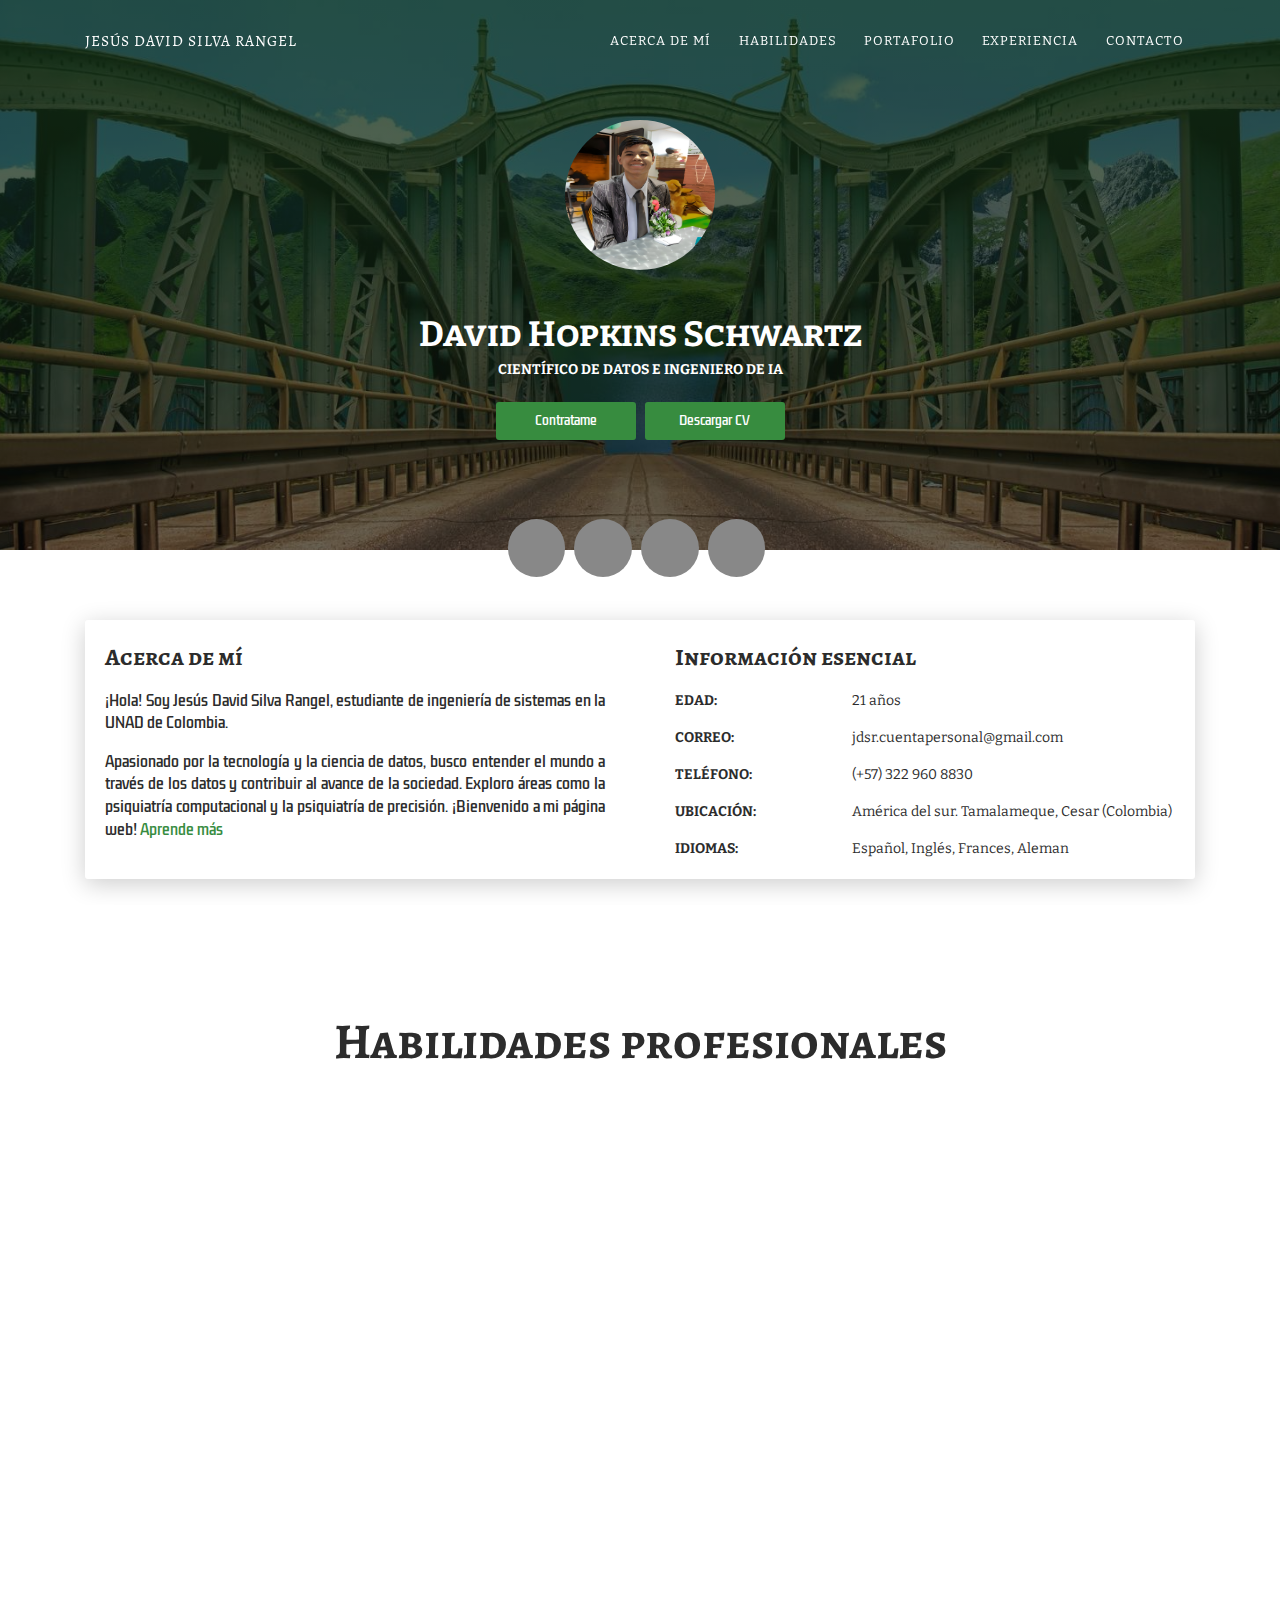
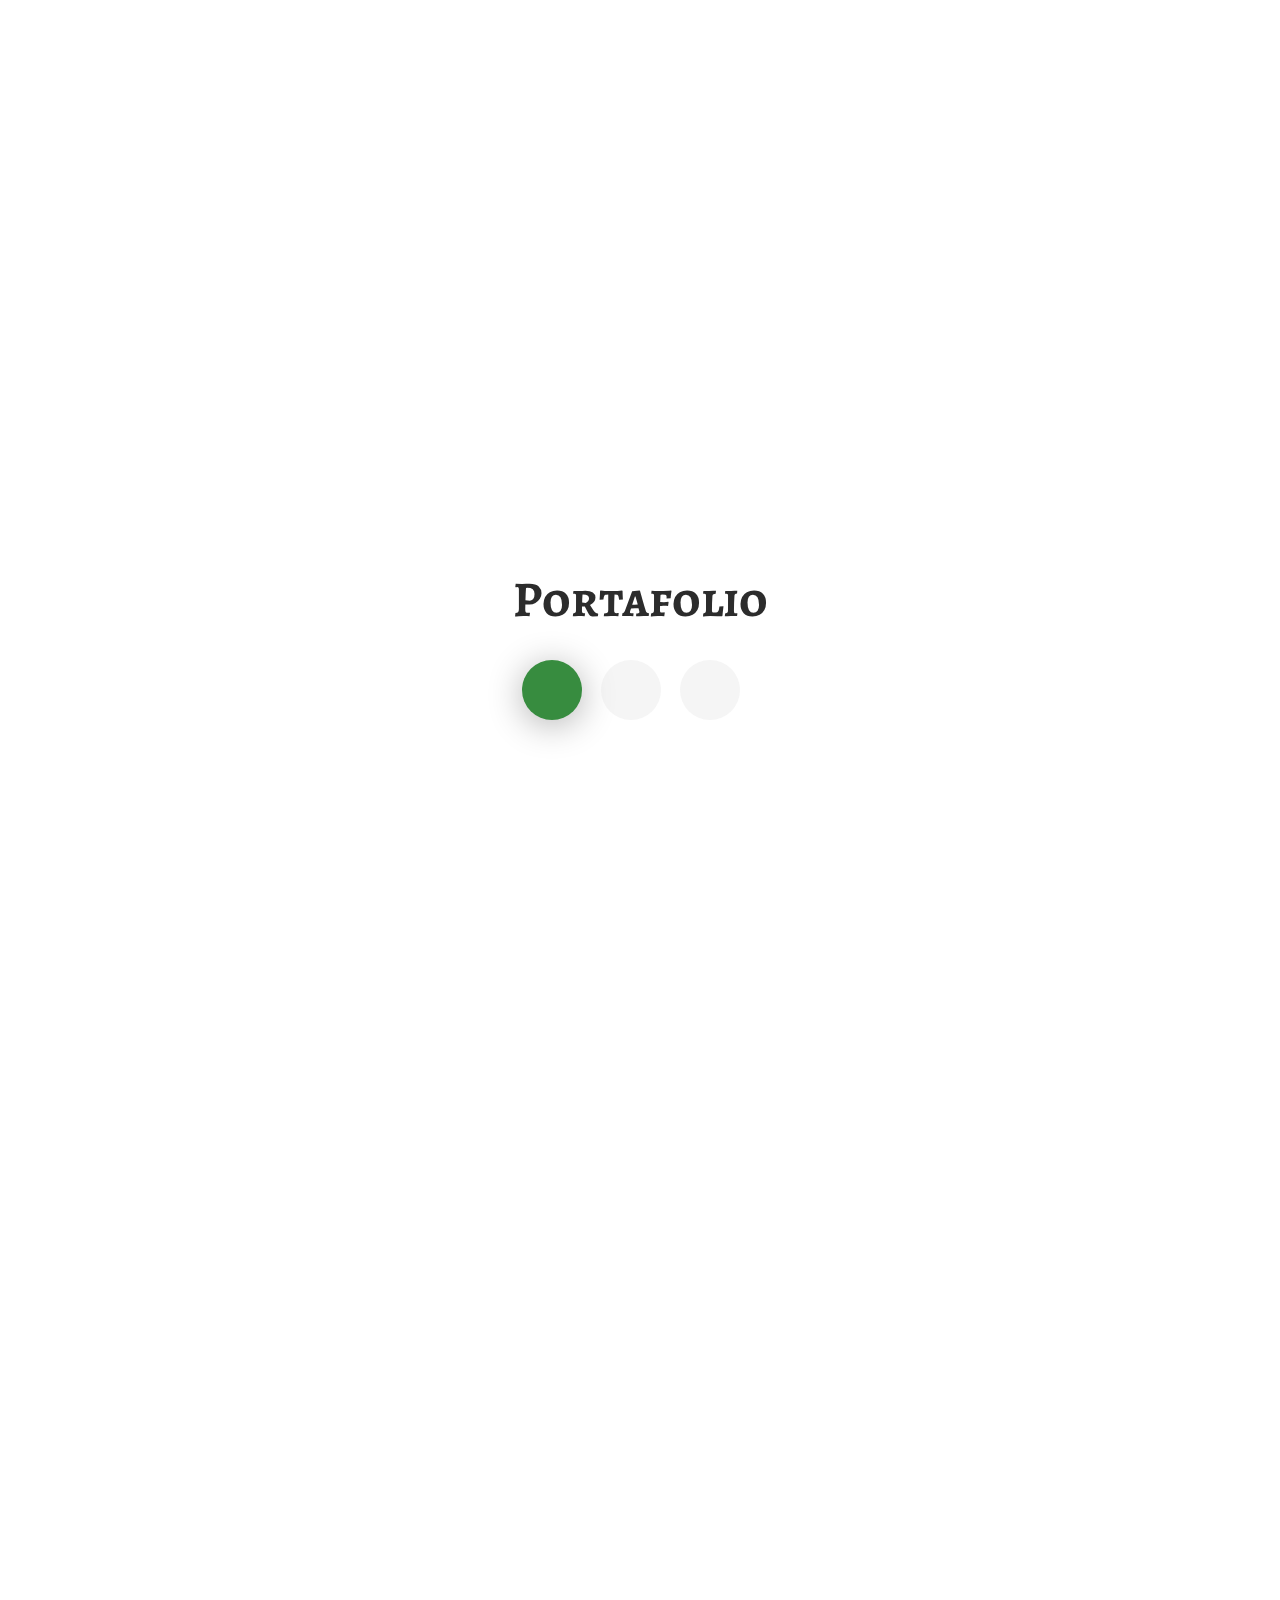
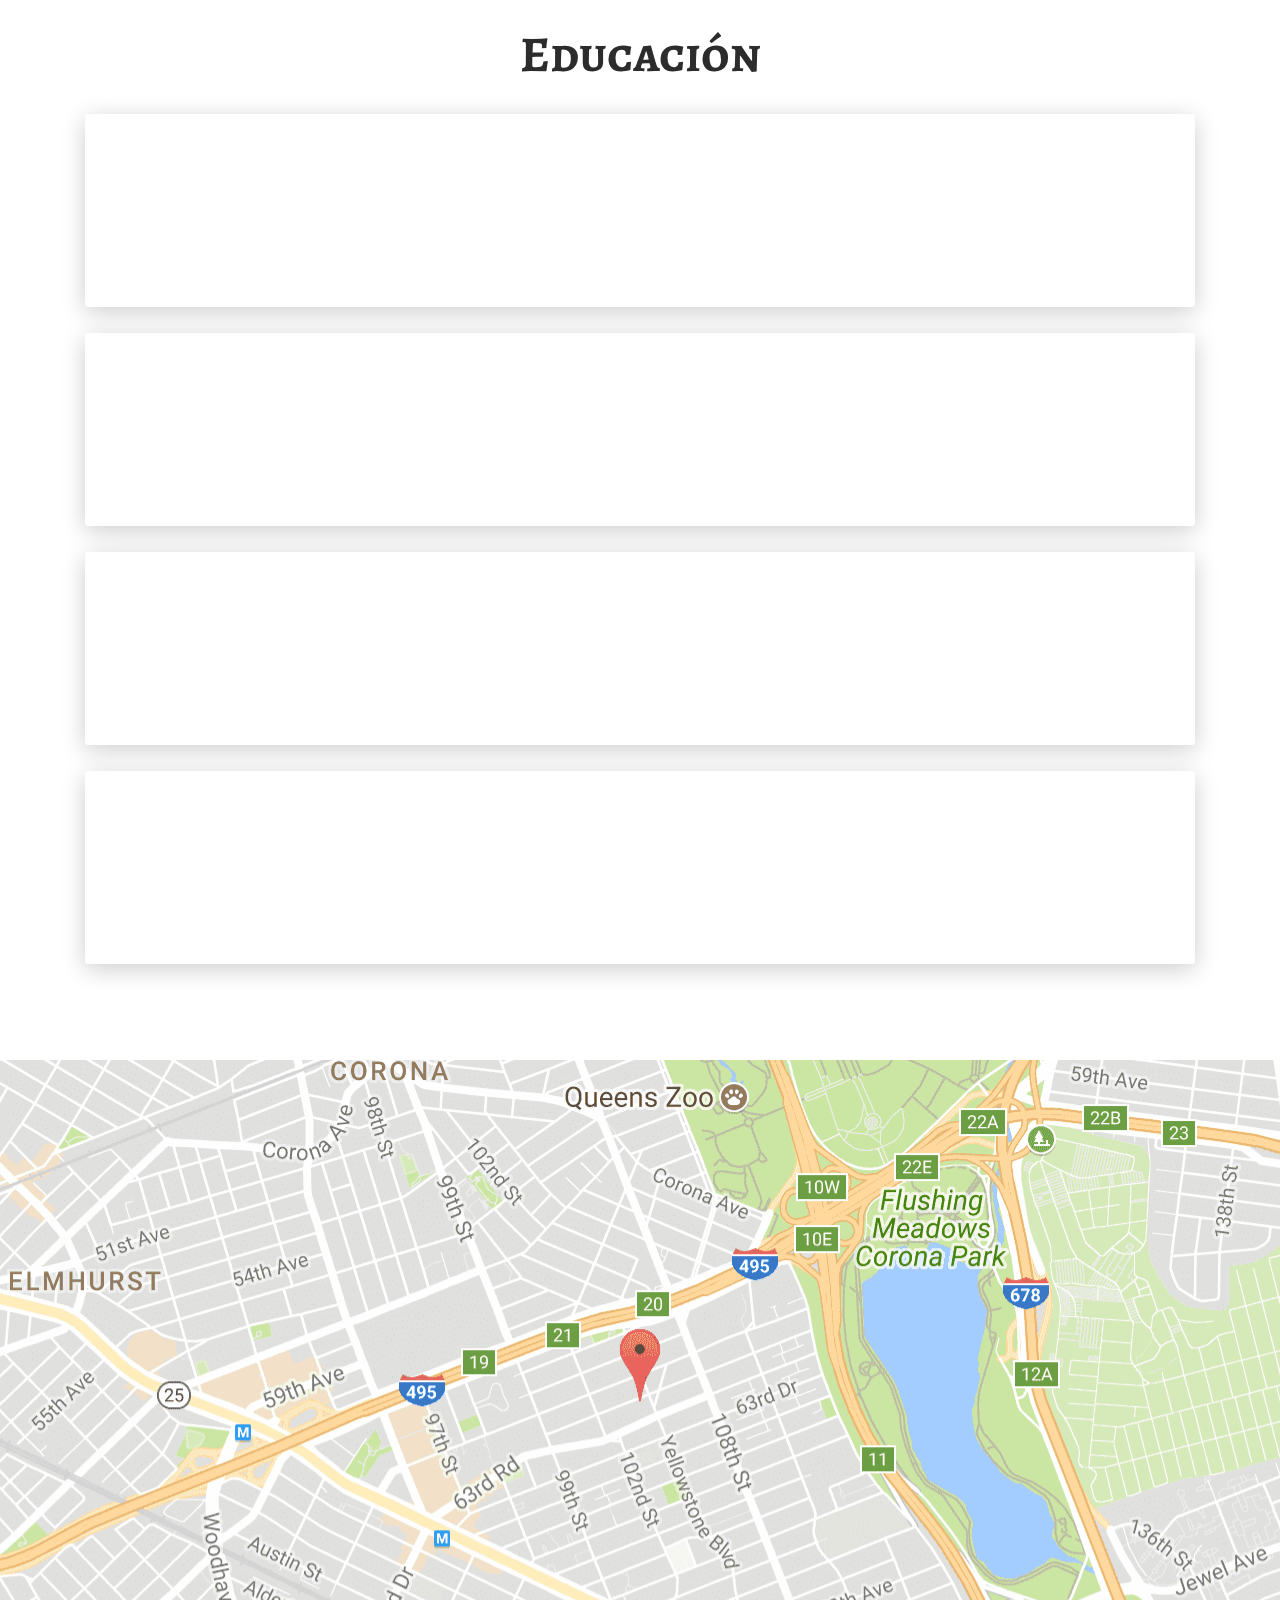
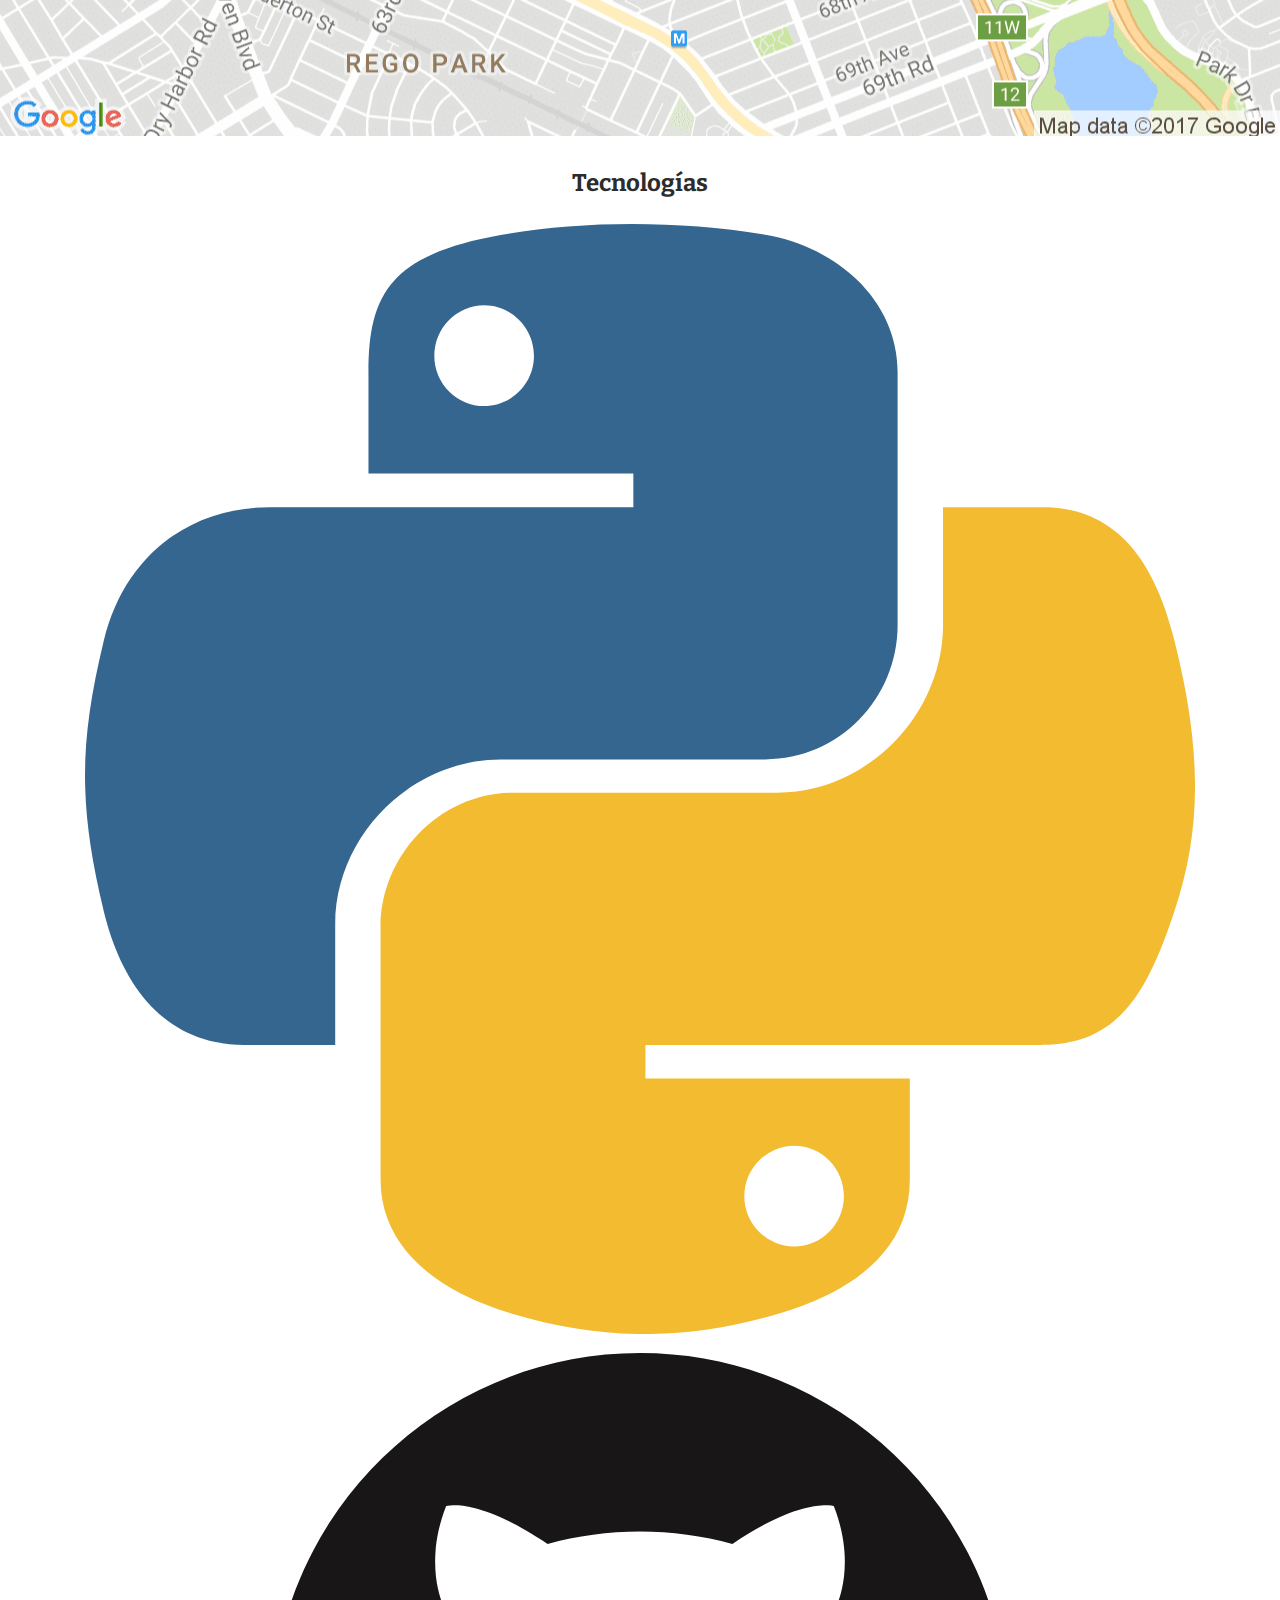
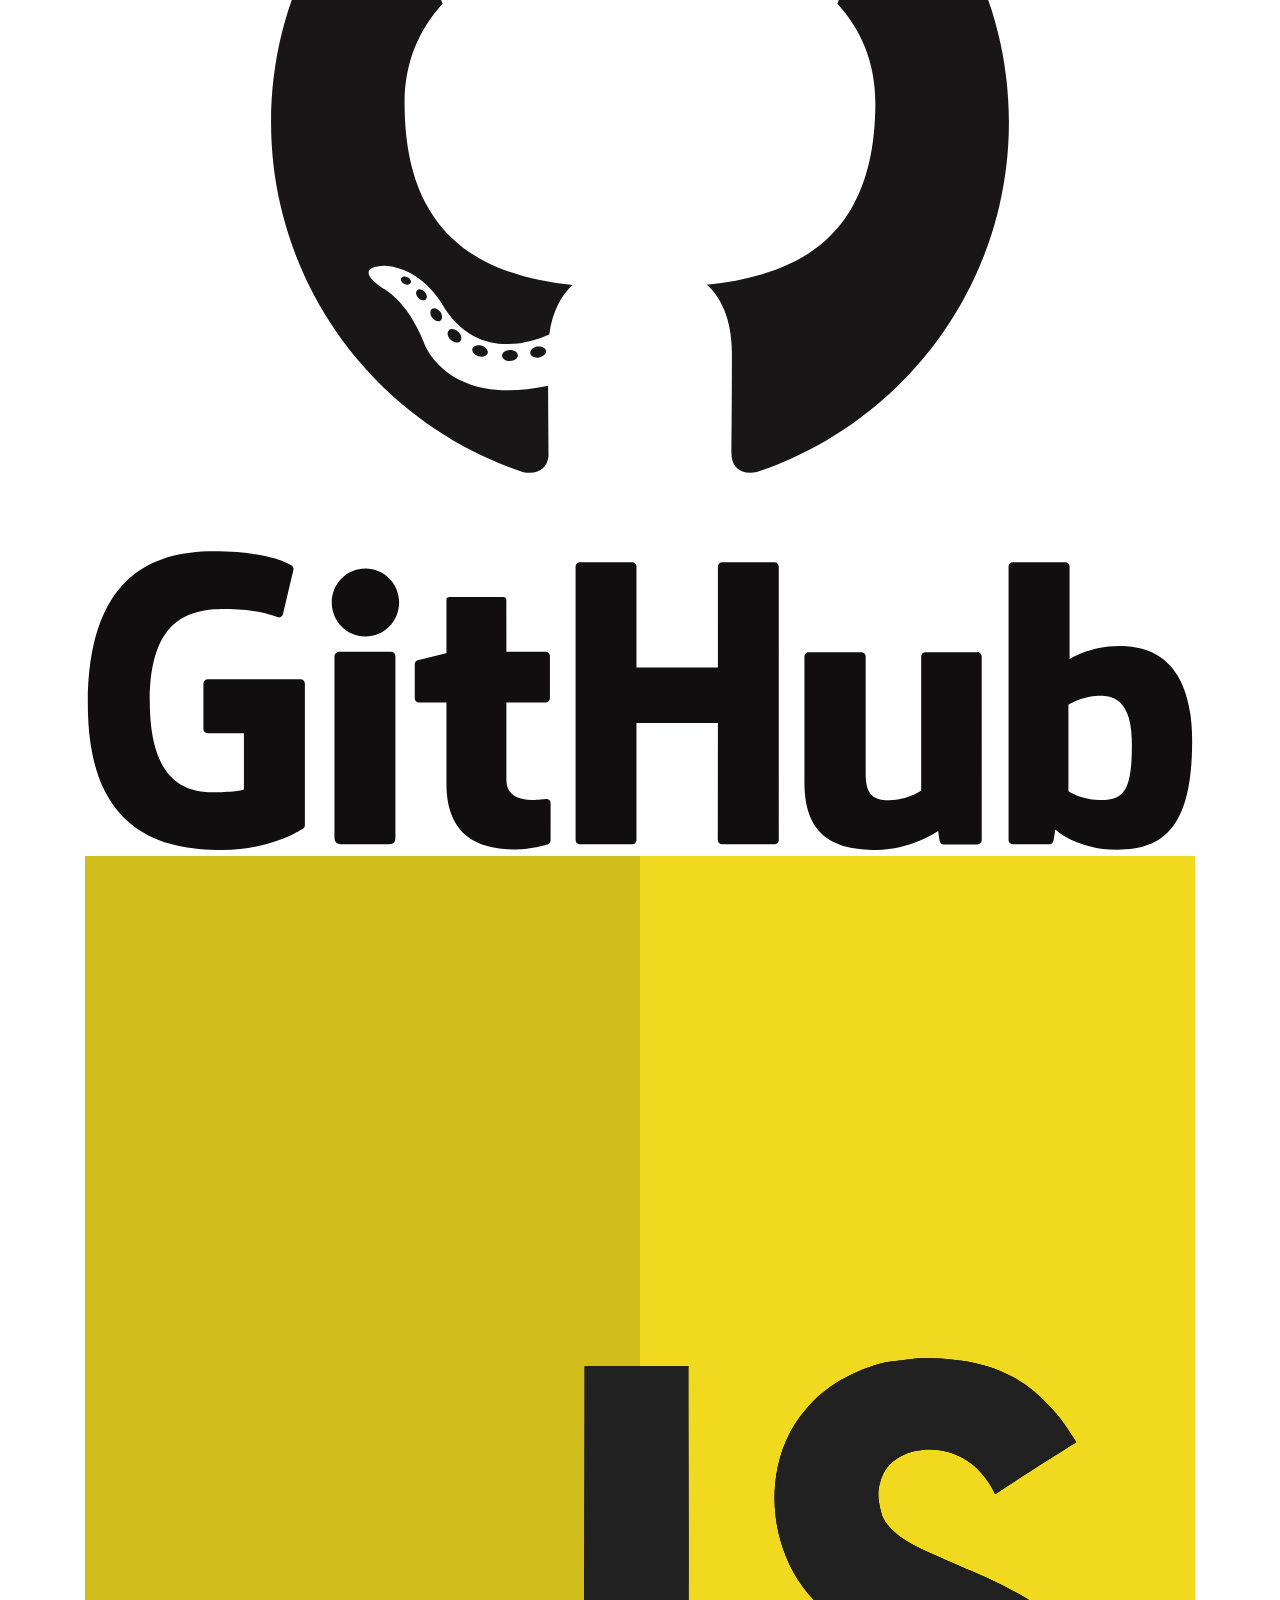
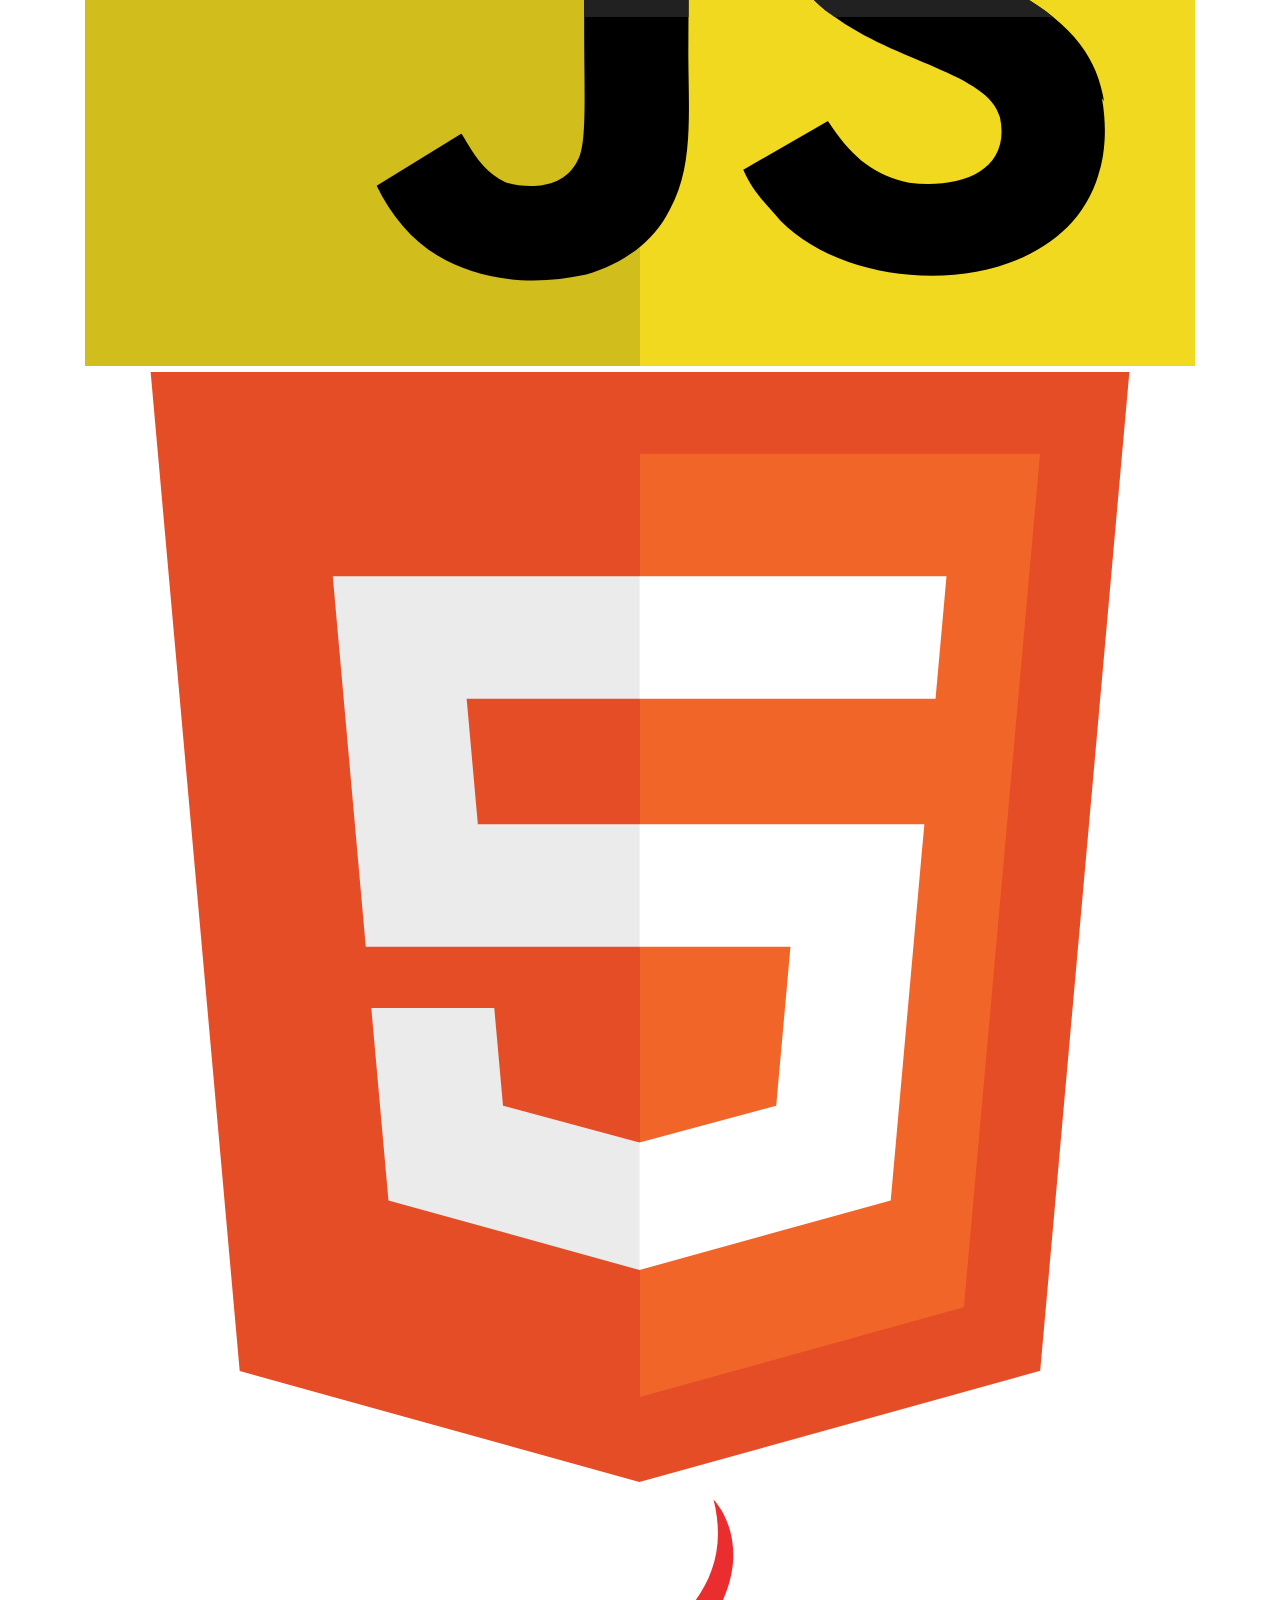
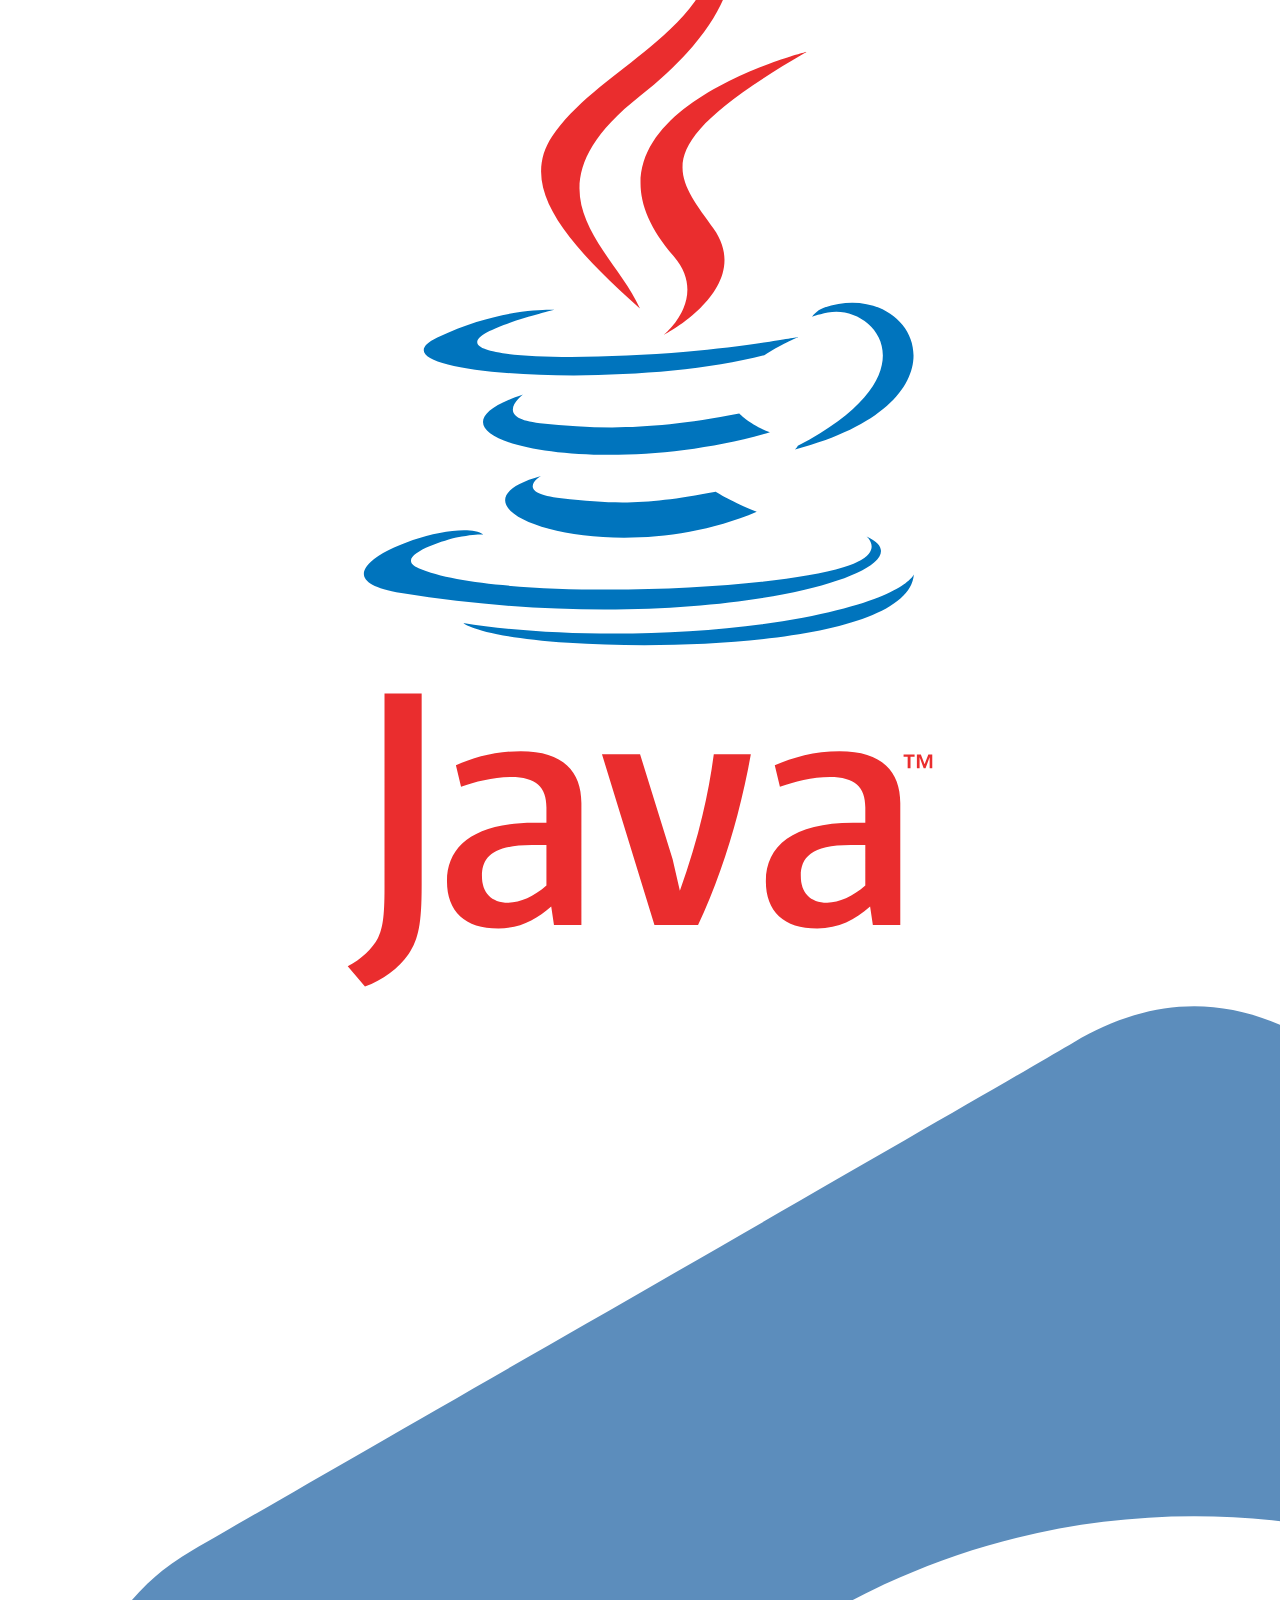
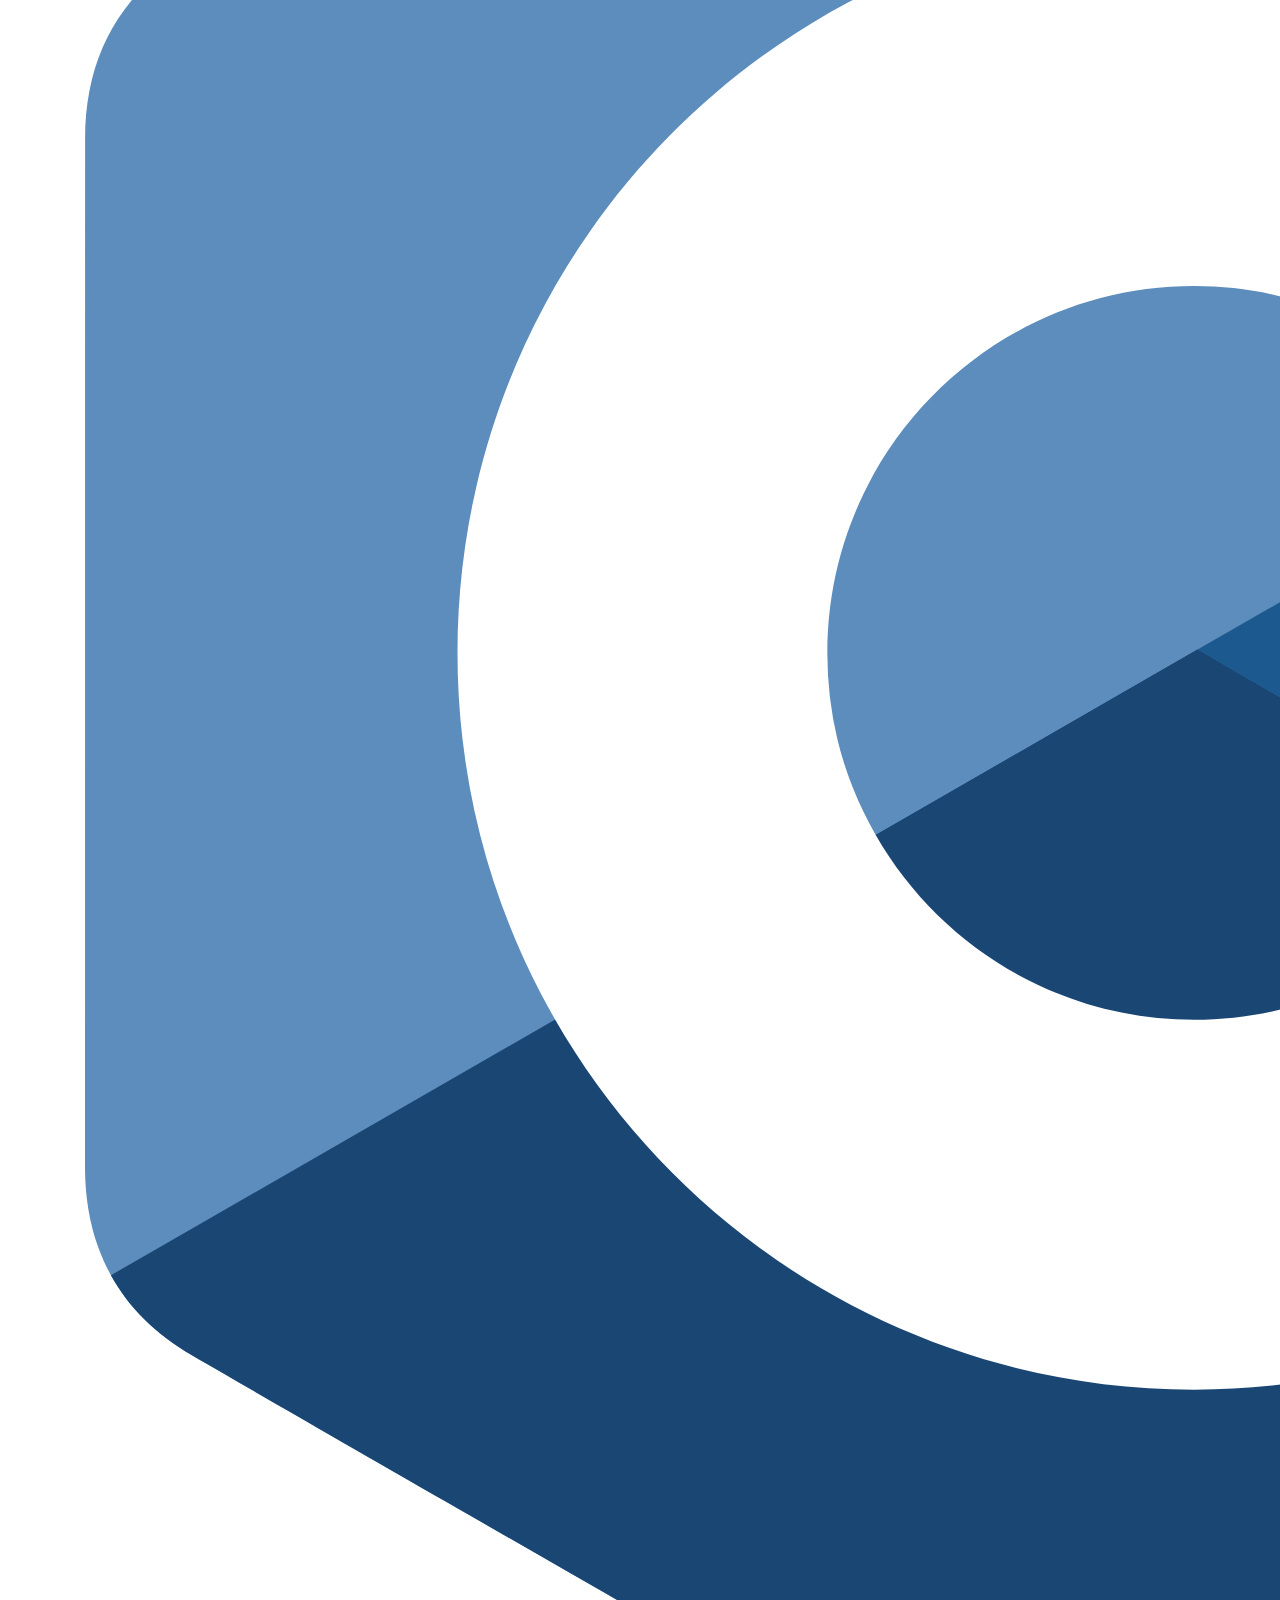
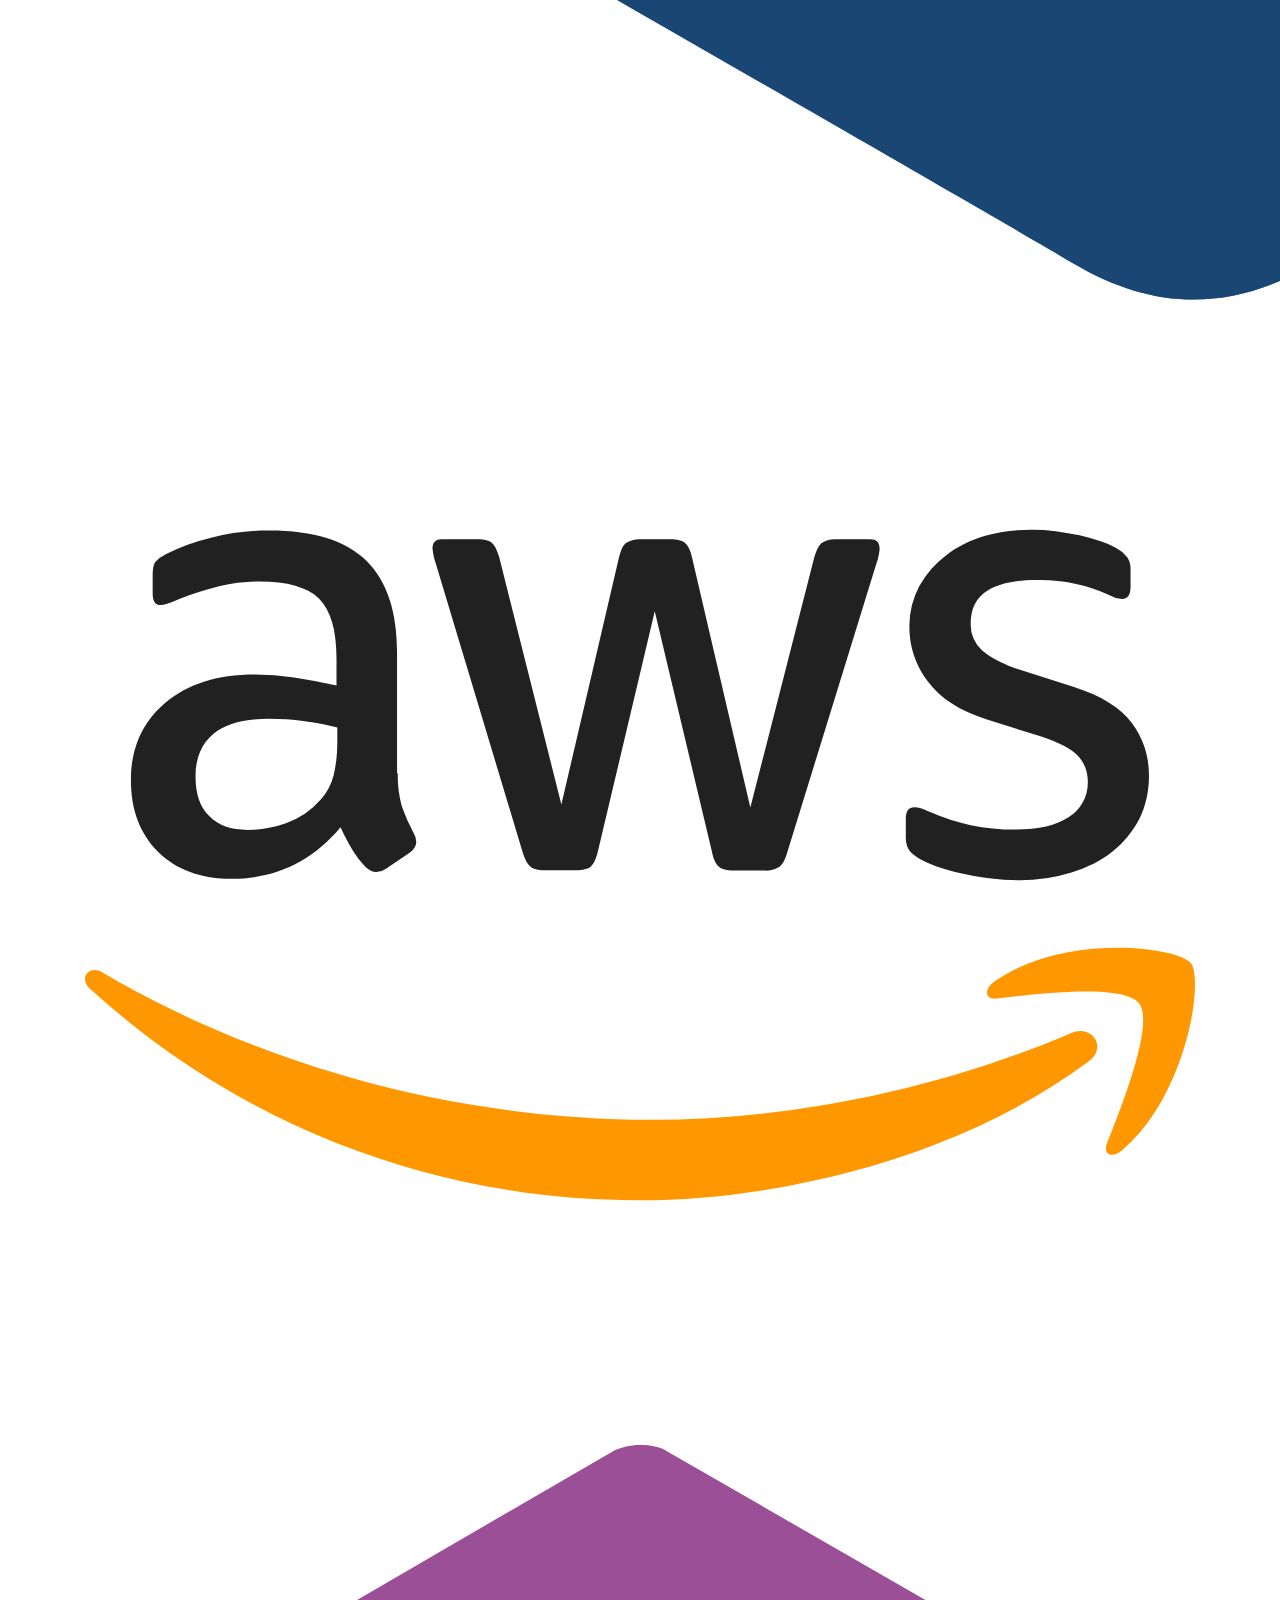
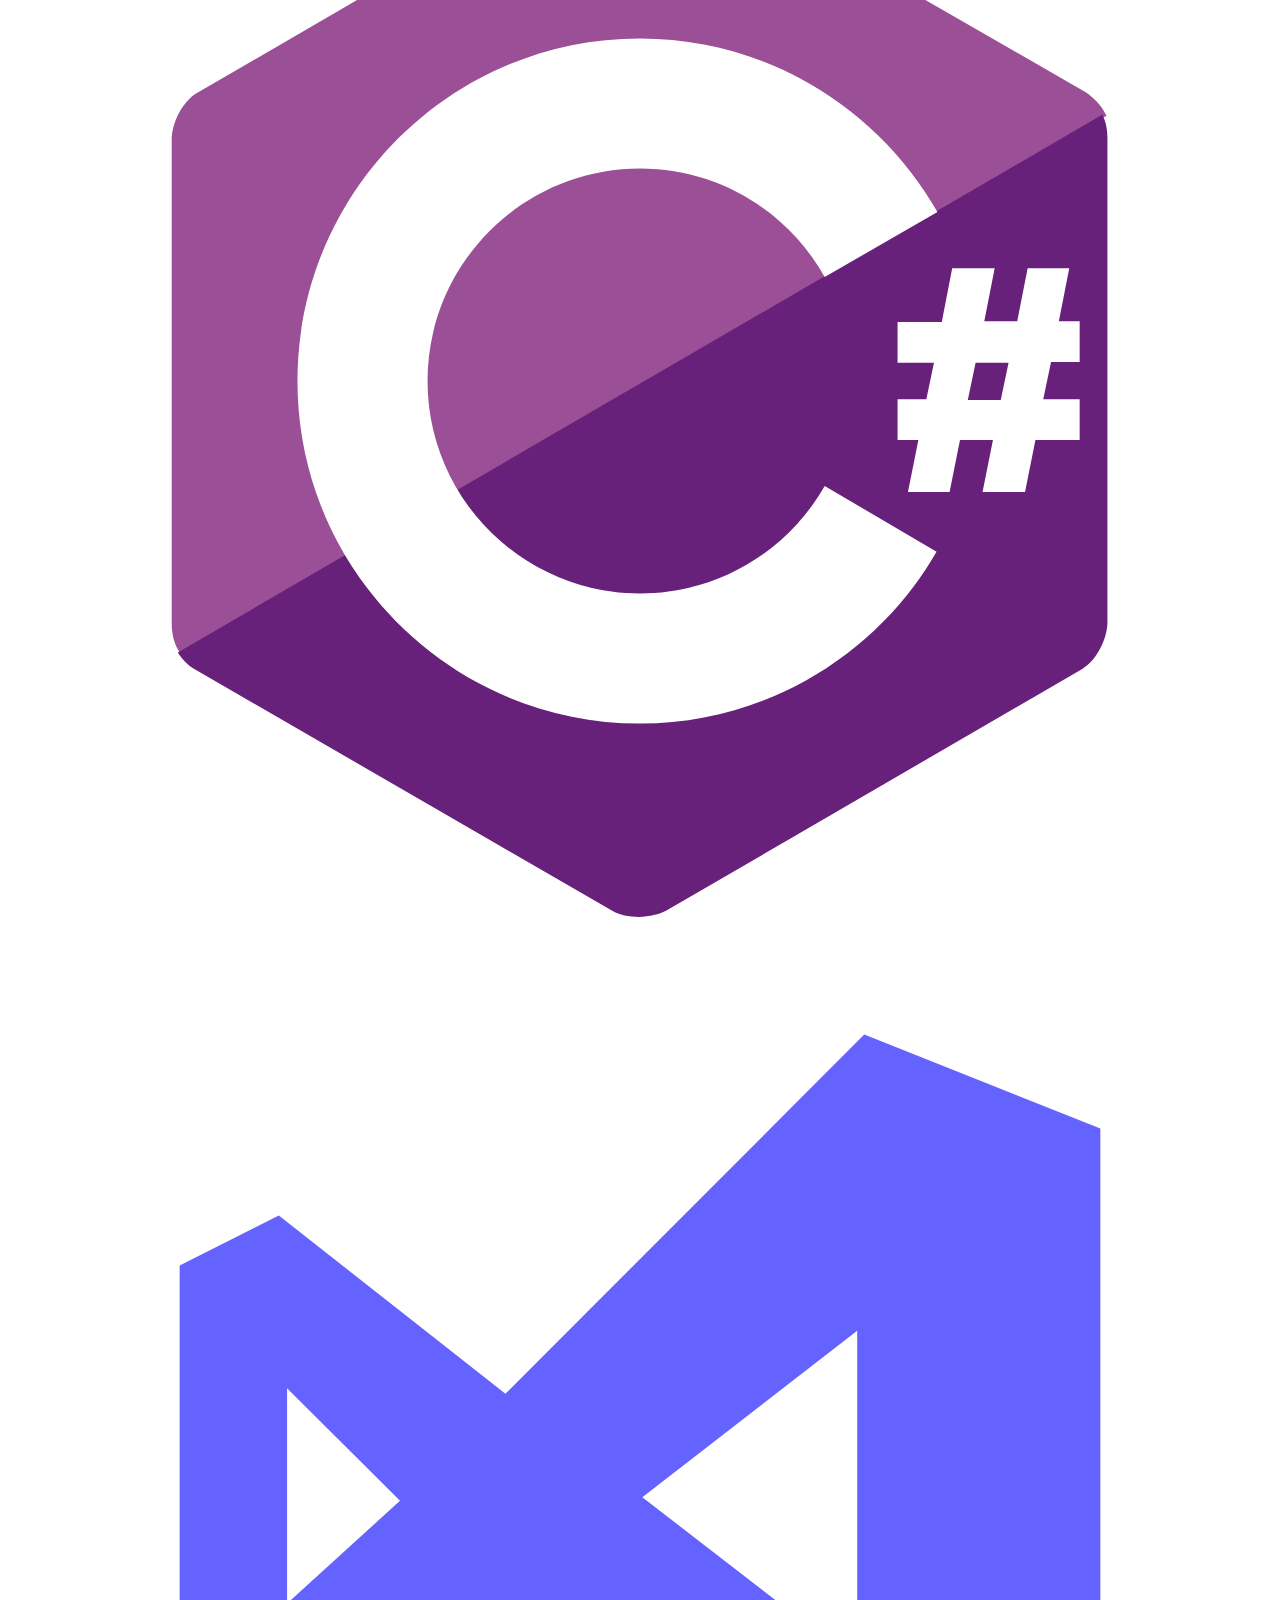
==== index.html @ 36b2b6d7 "Agregar iconos" ====
<!-- BUSQUEDA EN LA WEB -->
<!-- templates html free for resume and portfolio -->

<!DOCTYPE html>
<html lang="en-US">
  <head>
    <meta charset="UTF-8">
    <meta http-equiv="X-UA-Compatible" content="IE=edge">
    <meta name="viewport" content="width=device-width, initial-scale=1">
    <title>Jesús David Silva Rangel</title>
    <link href="https://fonts.googleapis.com/css?family=Montserrat:400,700,200" rel="stylesheet">
    <link href="https://maxcdn.bootstrapcdn.com/font-awesome/latest/css/font-awesome.min.css" rel="stylesheet">
    <link href="css/aos.css?ver=1.1.0" rel="stylesheet">
    <link rel="icon" href="favicon.ico" type="image/x-icon">
    <link href="css/bootstrap.min.css?ver=1.1.0" rel="stylesheet">
    <link href="css/main.css?ver=1.1.0" rel="stylesheet">
    <noscript>
      <style type="text/css">
        [data-aos] {
            opacity: 1 !important;
            transform: translate(0) scale(1) !important;
        }
      </style>
    </noscript>
  </head>
  <body id="top">
    <header>
      <div class="profile-page sidebar-collapse">
        <nav class="navbar navbar-expand-lg fixed-top navbar-transparent bg-primary" color-on-scroll="400">
          <div class="container">
            <div class="navbar-translate"><a class="navbar-brand" href="#" rel="tooltip" style="font-family: Alegreya SC;">Jesús David Silva Rangel</a>
              <button class="navbar-toggler navbar-toggler" type="button" data-toggle="collapse" data-target="#navigation" aria-controls="navigation" aria-expanded="false" aria-label="Toggle navigation"><span class="navbar-toggler-bar bar1"></span><span class="navbar-toggler-bar bar2"></span><span class="navbar-toggler-bar bar3"></span></button>
            </div>
            <div class="collapse navbar-collapse justify-content-end" id="navigation">
              <ul class="navbar-nav">
                <li class="nav-item"><a class="nav-link smooth-scroll" href="#about">Acerca de mí</a></li>
                <li class="nav-item"><a class="nav-link smooth-scroll" href="#skill">Habilidades</a></li>
                <li class="nav-item"><a class="nav-link smooth-scroll" href="#portfolio">Portafolio</a></li>
                <li class="nav-item"><a class="nav-link smooth-scroll" href="#experience">Experiencia</a></li>
                <li class="nav-item"><a class="nav-link smooth-scroll" href="#contact">Contacto</a></li>
              </ul>
            </div>
          </div>
        </nav>
      </div>
    </header>
    <div class="page-content">
      <div>
<div class="profile-page">
  <div class="wrapper">
    <div class="page-header page-header-small" filter-color="green">
      <div class="page-header-image" data-parallax="true" style="background-image: url('images/cc-bg-1.jpg')"></div>
      <div class="container">
        <div class="content-center">
          <div class="cc-profile-image"><a href="#"><img src="images/Fotografía construida con IA.jpg" alt="Image"/></a></div>
          <div style="font-variant: small-caps;" class="h2 title">David Hopkins Schwartz</div>
          <p style="font-variant: small-caps;"; class="category text-white">Científico de datos e Ingeniero de IA</p><a style="font-family: Kdam Thmor Pro;"; class="btn btn-primary smooth-scroll mr-2" href="#contact" data-aos="zoom-in" data-aos-anchor="data-aos-anchor">Contratame</a><a class="btn btn-primary" href="#" data-aos="zoom-in" data-aos-anchor="data-aos-anchor"; style="font-family: Kdam Thmor Pro;">Descargar CV</a>
        </div>
      </div>
      <div class="section">
        <div class="container">
          <div class="button-container"><a class="btn btn-default btn-round btn-lg btn-icon" href="#" rel="tooltip" title="Follow me on Facebook"><i class="fa fa-facebook"></i></a><a class="btn btn-default btn-round btn-lg btn-icon" href="#" rel="tooltip" title="Follow me on Twitter"><i class="fa fa-twitter"></i></a><a class="btn btn-default btn-round btn-lg btn-icon" href="#" rel="tooltip" title="Follow me on Google+"><i class="fa fa-google-plus"></i></a><a class="btn btn-default btn-round btn-lg btn-icon" href="#" rel="tooltip" title="Follow me on Instagram"><i class="fa fa-instagram"></i></a></div>
        </div>
      </div>
    </div>
  </div>
</div>
<div class="section" id="about">
  <div class="container">
    <div class="card" data-aos="fade-up" data-aos-offset="10">
      <div class="row">
        <div class="col-lg-6 col-md-12">
          <div class="card-body">
            <div class="h4 mt-0 title" style="font-family: Alegreya SC;">Acerca de mí</div>
            <p style="font-family: Kdam Thmor Pro; text-align: justify;">¡Hola! Soy Jesús David Silva Rangel, estudiante de ingeniería de sistemas en la UNAD de Colombia.</p>
            <p style="font-family: Kdam Thmor Pro; text-align: justify;">Apasionado por la tecnología y la ciencia de datos, busco entender el mundo a través de los datos y contribuir al avance de la sociedad. Exploro áreas como la psiquiatría computacional y la psiquiatría de precisión. ¡Bienvenido a mi página web! <a href="#" target="_blank">Aprende más</a></p>
          </div>
        </div>
        <div class="col-lg-6 col-md-12">
          <div class="card-body">
            <div class="h4 mt-0 title" style="font-family: Alegreya SC;">Información esencial</div>
            <div class="row">
              <div class="col-sm-4"><strong class="text-uppercase">Edad:</strong></div>
              <div class="col-sm-8">21 años</div>
            </div>
            <div class="row mt-3">
              <div class="col-sm-4"><strong class="text-uppercase">Correo:</strong></div>
              <div class="col-sm-8">jdsr.cuentapersonal@gmail.com</div>
            </div>
            <div class="row mt-3">
              <div class="col-sm-4"><strong class="text-uppercase">Teléfono:</strong></div>
              <div class="col-sm-8">(+57) 322 960 8830</div>
            </div>
            <div class="row mt-3">
              <div class="col-sm-4"><strong class="text-uppercase">Ubicación:</strong></div>
              <div class="col-sm-8">América del sur. Tamalameque, Cesar (Colombia)</div>
            </div>
            <div class="row mt-3">
              <div class="col-sm-4"><strong class="text-uppercase">Idiomas:</strong></div>
              <div class="col-sm-8">Español, Inglés, Frances, Aleman</div>
            </div>
          </div>
        </div>
      </div>
    </div>
  </div>
</div>


<div class="section" id="skill">
  <div class="container">
    <div class="h4 text-center mb-4 title" style="font-family: Alegreya SC; font-size: 50px;">Habilidades profesionales</div>
    <div class="card" data-aos="fade-up" data-aos-anchor-placement="top-bottom">
      <div class="card-body">
        <div class="row">
          <div class="col-md-6">
            <div class="progress-container progress-primary"><span class="progress-badge">Python, R, SQL</span>
              <div class="progress">
                <div class="progress-bar progress-bar-primary" data-aos="progress-full" data-aos-offset="10" data-aos-duration="2000" role="progressbar" aria-valuenow="60" aria-valuemin="0" aria-valuemax="100" style="width: 80%;"></div><span class="progress-value">80%</span>
              </div>
            </div>
          </div>
          <div class="col-md-6">
            <div class="progress-container progress-primary"><span class="progress-badge">Machine Learning</span>
              <div class="progress">
                <div class="progress-bar progress-bar-primary" data-aos="progress-full" data-aos-offset="10" data-aos-duration="2000" role="progressbar" aria-valuenow="60" aria-valuemin="0" aria-valuemax="100" style="width: 75%;"></div><span class="progress-value">75%</span>
              </div>
            </div>
          </div>
        </div>
        <div class="row">
          <div class="col-md-6">
            <div class="progress-container progress-primary"><span class="progress-badge">Deep Learning</span>
              <div class="progress">
                <div class="progress-bar progress-bar-primary" data-aos="progress-full" data-aos-offset="10" data-aos-duration="2000" role="progressbar" aria-valuenow="60" aria-valuemin="0" aria-valuemax="100" style="width: 60%;"></div><span class="progress-value">60%</span>
              </div>
            </div>
          </div>
          <div class="col-md-6">
            <div class="progress-container progress-primary"><span class="progress-badge">Redes Neuronales</span>
              <div class="progress">
                <div class="progress-bar progress-bar-primary" data-aos="progress-full" data-aos-offset="10" data-aos-duration="2000" role="progressbar" aria-valuenow="60" aria-valuemin="0" aria-valuemax="100" style="width: 60%;"></div><span class="progress-value">60%</span>
              </div>
            </div>
          </div>
        </div>
        <div class="row">
          <div class="col-md-6">
            <div class="progress-container progress-primary"><span class="progress-badge">Álgebra, Cálculo y Estadística</span>
              <div class="progress">
                <div class="progress-bar progress-bar-primary" data-aos="progress-full" data-aos-offset="10" data-aos-duration="2000" role="progressbar" aria-valuenow="60" aria-valuemin="0" aria-valuemax="100" style="width: 75%;"></div><span class="progress-value">75%</span>
              </div>
            </div>
          </div>
          <div class="col-md-6">
            <div class="progress-container progress-primary"><span class="progress-badge">Análisis de datos</span>
              <div class="progress">
                <div class="progress-bar progress-bar-primary" data-aos="progress-full" data-aos-offset="10" data-aos-duration="2000" role="progressbar" aria-valuenow="60" aria-valuemin="0" aria-valuemax="100" style="width: 70%;"></div><span class="progress-value">70%</span>
              </div>
            </div>
          </div>
        </div>
      </div>
    </div>
  </div>
</div>

<!-- Biografía --> 

<div class="section" id="about">
  <div class="container">
    <div class="card" data-aos="fade-up" data-aos-offset="10">
      <div class="row">
        <div class="col-12">
          <div class="card-body">
            <div class="h4 mt-0 title" style="font-family: Alegreya SC; text-align: center;">Biografía</div>
            <p style="font-family: Coustard; text-align: justify;">

              Nací en Ocaña, Norte de Santander, y aunque viví allí solo unos años, pasé gran parte de mi infancia y juventud en Tamalameque, Cesar, un lugar que ha influido profundamente en mi desarrollo personal. Desde temprana edad, me apasionaron las ciencias y la tecnología, lo que me llevó a estudiar ingeniería de sistemas en la UNAD de Colombia. Mi interés se ha centrado en la ciencia de datos y la ingeniería de inteligencia artificial, áreas que considero esenciales para el futuro.
              
              <br> <br>

              He desarrollado habilidades técnicas en Python y R, lenguajes fundamentales para la ciencia de datos, y he aplicado estos conocimientos en proyectos innovadores. Mi enfoque principal es la aplicación de la inteligencia artificial en el sector sanitario, especialmente en la radiología. Estoy convencido de que la IA puede transformar el diagnóstico y tratamiento de enfermedades, mejorando la precisión y la eficiencia de los profesionales médicos.
              
              <br> <br>

              Mi vida ha estado marcada por desafíos significativos debido al Trastorno Obsesivo-Compulsivo (TOC), una enfermedad neuropsiquiátrica altamente incapacitante. Esta condición, aunque difícil, me ha enseñado lecciones valiosas de resiliencia y determinación. He aprendido a gestionar mi tiempo de manera eficaz y a mantener un alto nivel de productividad, incluso en circunstancias adversas. Esta capacidad de superación se refleja en mi participación en eventos académicos, como el XX Encuentro Nacional RedCOLSI en Cartagena, donde presenté mi trabajo y compartí mis investigaciones con la comunidad científica.
              
              <br> <br>

              Aspiro a convertirme en un científico de datos y un ingeniero de inteligencia artificial de renombre, aplicando mis conocimientos para desarrollar tecnologías que mejoren la calidad de vida de las personas. La imagen del puente verde que utilizo como fondo simboliza mi viaje personal y profesional: los puentes conectan lugares, personas e ideas, y representan la superación de obstáculos y la construcción de nuevas oportunidades.
              
              <br> <br>

              Mi interés en la inteligencia artificial aplicada a la radiología no es solo académico, sino profundamente personal. Estoy decidido a ser parte de esta revolución, contribuyendo con mis habilidades y conocimientos a un futuro donde la IA y la ciencia de datos desempeñen un papel crucial en el bienestar de la humanidad.
            </div>
          </div>
        </div>
      </div>
    </div>
  </div>
</div>


<!-- Biografía --> 

<div class="section" id="portfolio">
  <div class="container">
    <div class="row">
      <div class="col-md-6 ml-auto mr-auto">
        <div class="h4 text-center mb-4 title" style="font-family: Alegreya SC; font-size: 50px;">Portafolio</div>
        <div class="nav-align-center">
          <ul class="nav nav-pills nav-pills-primary" role="tablist">
            <li class="nav-item"><a class="nav-link active" data-toggle="tab" href="#web-development" role="tablist"><i class="fa fa-laptop" aria-hidden="true"></i></a></li>
            <li class="nav-item"><a class="nav-link" data-toggle="tab" href="#graphic-design" role="tablist"><i class="fa fa-picture-o" aria-hidden="true"></i></a></li>
            <li class="nav-item"><a class="nav-link" data-toggle="tab" href="#Photography" role="tablist"><i class="fa fa-camera" aria-hidden="true"></i></a></li>
          </ul>
        </div>
      </div>
    </div>
    <div class="tab-content gallery mt-5">
      <div class="tab-pane active" id="web-development">
        <div class="ml-auto mr-auto">
          <div class="row">
            <div class="col-md-6">
              <div class="cc-porfolio-image img-raised" data-aos="fade-up" data-aos-anchor-placement="top-bottom"><a href="#web-development">
                  <figure class="cc-effect"><img src="images/project-1.jpg" alt="Image"/>
                    <figcaption>
                      <div class="h4">Proyectos recientes</div>
                      <p>Desarrollo web</p>
                    </figcaption>
                  </figure></a></div>
              <div class="cc-porfolio-image img-raised" data-aos="fade-up" data-aos-anchor-placement="top-bottom"><a href="#web-development">
                  <figure class="cc-effect"><img src="images/project-2.jpg" alt="Image"/>
                    <figcaption>
                      <div class="h4">Proyecto StartUp</div>
                      <p>Desarrollo web</p>
                    </figcaption>
                  </figure></a></div>
            </div>
            <div class="col-md-6">
              <div class="cc-porfolio-image img-raised" data-aos="fade-up" data-aos-anchor-placement="top-bottom"><a href="#web-development">
                  <figure class="cc-effect"><img src="images/project-3.jpg" alt="Image"/>
                    <figcaption>
                      <div class="h4">Proyecto Tienda de comida</div>
                      <p>Desarrollo web</p>
                    </figcaption>
                  </figure></a></div>
              <div class="cc-porfolio-image img-raised" data-aos="fade-up" data-aos-anchor-placement="top-bottom"><a href="#web-development">
                  <figure class="cc-effect"><img src="images/project-4.jpg" alt="Image"/>
                    <figcaption>
                      <div class="h4">Proyecto de Marketing digital</div>
                      <p>Desarrollo web</p>
                    </figcaption>
                  </figure></a></div>
            </div>
          </div>
        </div>
      </div>
      <div class="tab-pane" id="graphic-design" role="tabpanel">
        <div class="ml-auto mr-auto">
          <div class="row">
            <div class="col-md-6">
              <div class="cc-porfolio-image img-raised" data-aos="fade-up" data-aos-anchor-placement="top-bottom"><a href="#graphic-design">
                  <figure class="cc-effect"><img src="images/graphic-design-1.jpg" alt="Image"/>
                    <figcaption>
                      <div class="h4">Triangle Pattern</div>
                      <p>Graphic Design</p>
                    </figcaption>
                  </figure></a></div>
              <div class="cc-porfolio-image img-raised" data-aos="fade-up" data-aos-anchor-placement="top-bottom"><a href="#graphic-design">
                  <figure class="cc-effect"><img src="images/graphic-design-2.jpg" alt="Image"/>
                    <figcaption>
                      <div class="h4">Abstract Umbrella</div>
                      <p>Graphic Design</p>
                    </figcaption>
                  </figure></a></div>
            </div>
            <div class="col-md-6">
              <div class="cc-porfolio-image img-raised" data-aos="fade-up" data-aos-anchor-placement="top-bottom"><a href="#graphic-design">
                  <figure class="cc-effect"><img src="images/graphic-design-3.jpg" alt="Image"/>
                    <figcaption>
                      <div class="h4">Cube Surface Texture</div>
                      <p>Graphic Design</p>
                    </figcaption>
                  </figure></a></div>
              <div class="cc-porfolio-image img-raised" data-aos="fade-up" data-aos-anchor-placement="top-bottom"><a href="#graphic-design">
                  <figure class="cc-effect"><img src="images/graphic-design-4.jpg" alt="Image"/>
                    <figcaption>
                      <div class="h4">Abstract Line</div>
                      <p>Graphic Design</p>
                    </figcaption>
                  </figure></a></div>
            </div>
          </div>
        </div>
      </div>
      <div class="tab-pane" id="Photography" role="tabpanel">
        <div class="ml-auto mr-auto">
          <div class="row">
            <div class="col-md-6">
              <div class="cc-porfolio-image img-raised" data-aos="fade-up" data-aos-anchor-placement="top-bottom"><a href="#Photography">
                  <figure class="cc-effect"><img src="images/photography-1.jpg" alt="Image"/>
                    <figcaption>
                      <div class="h4">Photoshoot</div>
                      <p>Photography</p>
                    </figcaption>
                  </figure></a></div>
              <div class="cc-porfolio-image img-raised" data-aos="fade-up" data-aos-anchor-placement="top-bottom"><a href="#Photography">
                  <figure class="cc-effect"><img src="images/photography-3.jpg" alt="Image"/>
                    <figcaption>
                      <div class="h4">Wedding Photoshoot</div>
                      <p>Photography</p>
                    </figcaption>
                  </figure></a></div>
            </div>
            <div class="col-md-6">
              <div class="cc-porfolio-image img-raised" data-aos="fade-up" data-aos-anchor-placement="top-bottom"><a href="#Photography">
                  <figure class="cc-effect"><img src="images/photography-2.jpg" alt="Image"/>
                    <figcaption>
                      <div class="h4">Beach Photoshoot</div>
                      <p>Photography</p>
                    </figcaption>
                  </figure></a></div>
              <div class="cc-porfolio-image img-raised" data-aos="fade-up" data-aos-anchor-placement="top-bottom"><a href="#Photography">
                  <figure class="cc-effect"><img src="images/photography-4.jpg" alt="Image"/>
                    <figcaption>
                      <div class="h4">Nature Photoshoot</div>
                      <p>Photography</p>
                    </figcaption>
                  </figure></a></div>
            </div>
          </div>
        </div>
      </div>
    </div>
  </div>
</div>
<div class="section">
  <div class="container cc-education">
    <div class="h4 text-center mb-4 title" style="font-family: Alegreya SC; font-size: 50px;">Educación</div>
    <div class="card">
      <div class="row">
        <div class="col-md-3 bg-primary" data-aos="fade-right" data-aos-offset="50" data-aos-duration="500">
          <div class="card-body cc-education-header">
            <p style="font-family: Patua One; font-variant: small-caps">2021 - Presente</p>
            <div style="font-family: Patua  One; font-variant: small-caps;"; class="h5">PREGRADO</div>
          </div>
        </div>
        <div class="col-md-9" data-aos="fade-left" data-aos-offset="50" data-aos-duration="500">
          <div class="card-body">
            <div style="font-family: Patua One; font-variant: small-caps"; class="h5">Ingeniería de Sistemas Computacionales</div>
            <p class="category">Universidad Nacional Abierta y a Distancia (UNAD)</p>
            <p style="font-family: Kdam Thmor Pro; text-align: justify;">Mi viaje académico comenzó en la UNAD en el año 2021 y continúa hasta el presente. Aquí, he construido una sólida base en programación, estructuras de datos y desarrollo de software, aplicando principios de ingeniería para crear sistemas informáticos eficientes y escalables.</p>
          </div>
        </div>
      </div>
    </div>
    <div class="card">
      <div class="row">
        <div class="col-md-3 bg-primary" data-aos="fade-right" data-aos-offset="50" data-aos-duration="500">
          <div class="card-body cc-education-header">
            <p style="font-family: Patua One; font-variant: small-caps;">2023 - 2023</p>
            <div style="font-family: Patua One; font-variant: small-caps;"; class="h5">Curso MinTIC</div>
          </div>
        </div>
        <div class="col-md-9" data-aos="fade-left" data-aos-offset="50" data-aos-duration="500">
          <div class="card-body">
            <div style="font-family: Patua One; font-variant: small-caps;"; class="h5">Ciencia de datos</div>
            <p style="font-variant: small-caps;"; class="category">Universidad Distrital Francisco José Caldas</p>
            <p style="font-family: Kdam Thmor Pro; text-align: justify;">Mi experiencia en la Universidad Distrital comenzó en el año 2023 y finalizó en el mismo año. Aquí, me especialicé en ciencia de datos, refinando mis habilidades en manipulación de datos, modelado estadístico y desarrollo de algoritmos para resolver problemas del mundo real.</p>
          </div>
        </div>
      </div>
    </div>
    <div class="card">
      <div class="row">
        <div class="col-md-3 bg-primary" data-aos="fade-right" data-aos-offset="50" data-aos-duration="500">
          <div class="card-body cc-education-header">
            <p style="font-family: Patua One; font-variant: small-caps;">2024 - Presente</p>
            <div style="font-family: Patua One; font-variant: small-caps;"; class="h5">BootCamp</div>
          </div>
        </div>
        <div class="col-md-9" data-aos="fade-left" data-aos-offset="50" data-aos-duration="500">
          <div class="card-body">
            <div style="font-family: Patua One; font-variant: small-caps;"; class="h5">Análisis de datos</div>
            <p class="category">Universidad Sergio Arboleda</p>
            <p style="font-family: Kdam Thmor Pro; text-align: justify;">En la Universidad Sergio Arboleda, comencé en abril de 2024 y continúo mis estudios. He ampliado mi enfoque hacia el análisis de datos, explorando técnicas y herramientas para extraer insights significativos de conjuntos de datos complejos y tomar decisiones informadas en diversos contextos.</p>
          </div>
        </div>
      </div>
    </div>

     <div class="card">
      <div class="row">
        <div class="col-md-3 bg-primary" data-aos="fade-right" data-aos-offset="50" data-aos-duration="500">
          <div class="card-body cc-education-header">
            <p style="font-family: Patua One; font-variant: small-caps;">2024 - Presente</p>
            <div style="font-family: Patua One; font-variant: small-caps;"; class="h5">BootCamp TalentoTech</div>
          </div>
        </div>
        <div class="col-md-9" data-aos="fade-left" data-aos-offset="50" data-aos-duration="500">
          <div class="card-body">
            <div style="font-family: Patua One; font-variant: small-caps;"; class="h5">Inteligencia Artificial</div>
            <p class="category">Universidad Tecnológica de Bolívar</p>
            <p style="font-family: Kdam Thmor Pro; text-align: justify;">En la Universidad Sergio Arboleda, comencé en abril de 2024 y continúo mis estudios. He ampliado mi enfoque hacia el análisis de datos, explorando técnicas y herramientas para extraer insights significativos de conjuntos de datos complejos y tomar decisiones informadas en diversos contextos.</p>
     
          </div>
        </div>
      </div>
    </div>
  </div>
</div>
<div class="section" id="contact">
  <div class="cc-contact-information" style="background-image: url('images/staticmap.png')">
    <div class="container">
      <div class="cc-contact">
        <div class="row">
          <div class="col-md-9">
            <div class="card mb-0" data-aos="zoom-in">
              <div class="h4 text-center title" style="font-family: Alegreya SC;">Contactame</div>
              <div class="row">
                <div class="col-md-6">
                  <div class="card-body">
                    <form action="https://formspree.io/your@email.com" method="POST">
                      <div style="font-variant: small-caps; text-align: center;"; class="p pb-3"><strong>Escribe tu mensaje!</strong></div>
                      <div class="row mb-3">
                        <div class="col">
                          <div class="input-group"><span class="input-group-addon"><i class="fa fa-user-circle"></i></span>
                            <input class="form-control" type="text" name="name" placeholder="Nombre" required="required"  style="font-family: Montserrat; text-transform: uppercase; font-weight: bold;"/>
                          </div>
                        </div>
                      </div>
                      <div class="row mb-3">
                        <div class="col">
                          <div class="input-group"><span class="input-group-addon"><i class="fa fa-file-text"></i></span>
                            <input class="form-control" type="text" name="Subject" placeholder="Asunto"  style="font-family: Montserrat; text-transform: uppercase; font-weight: bold;"required="required"/>
                          </div>
                        </div>
                      </div>
                      <div class="row mb-3">
                        <div class="col">
                          <div class="input-group"><span class="input-group-addon"><i class="fa fa-envelope"></i></span>
                            <input class="form-control" type="email" name="_replyto" placeholder="E-mail" required="required"  style="font-family: Montserrat; text-transform: uppercase; font-weight: bold;"/>
                          </div>
                        </div>
                      </div>
                      <div class="row mb-3">
                        <div class="col">
                          <div class="form-group">
                            <textarea class="form-control" name="message" placeholder="Escribe un mensaje" required="required"  style="font-family: Montserrat; text-transform: uppercase; font-weight: bold;"></textarea>
                          </div>
                        </div>
                      </div>
                      <div class="row">
                        <div class="col">
                          <button class="btn btn-primary" type="submit" style="font-family: Montserrat; text-transform: uppercase; font-weight: bold;">Enviar</button>
                        </div>
                      </div>
                    </form>
                  </div>
                </div>
                <div class="col-md-6">
                  <div class="card-body">
                    <p class="mb-0"><strong>Ubicación </strong></p>
                    <p class="pb-2">América del sur. Tamalameque, Cesar (Colombia)</p>
                    <p class="mb-0"><strong>Teléfono</strong></p>
                    <p class="pb-2">(+57) 322 960 8830</p>
                    <p class="mb-0"><strong>Correo</strong></p>
                    <p>jdsr.cuentapersonal@gmail.com</p>
                  </div>
                </div>
              </div>
            </div>
          </div>
        </div>
      </div>
    </div>
  </div>
</div></div>
    </div>

<!--Tecnologías -->

<section id="Tech">
  <div class="container">
      <div class="h4 text-center mb-4 title">Tecnologías</div>

      <div class="tech-icons">
          <div class="tech-icon">
              <svg xmlns="http://www.w3.org/2000/svg"  viewBox="0 0 24 24" id="python">
                  <path d="M18.231 7.357h.001v-.004z"></path>
                  <path fill="#F2BB30" d="M20.699 17.748c1.666 0 2.282-1.162 2.861-2.904.6-1.794.574-3.52 0-5.818-.413-1.655-1.194-2.904-2.861-2.904h-2.147v2.541c0 1.971-1.672 3.632-3.578 3.632H9.252c-1.565 0-2.861 1.339-2.861 2.909v5.454c0 1.553 1.35 2.464 2.861 2.909 1.81.53 3.552.626 5.721 0 1.441-.418 2.861-1.26 2.861-2.909v-2.181h-5.717v-.728h8.582zm-5.367 2.181c.594 0 1.077.488 1.077 1.088 0 .606-.482 1.093-1.077 1.093a1.09 1.09 0 0 1-1.077-1.093 1.088 1.088 0 0 1 1.077-1.088z"></path>
                  <path fill="#35668F" d="M3.444 17.749H5.41v-2.615c0-1.891 1.634-3.558 3.578-3.558h5.721c1.591 0 2.861-1.312 2.861-2.909V3.209c0-1.553-1.307-2.717-2.861-2.978-1.918-.317-4.002-.299-5.721.006l.001-.001c-2.422.428-2.86 1.322-2.86 2.977v2.181h5.727v.729H3.98C2.314 6.123.856 7.125.402 9.027c-.525 2.181-.546 3.541 0 5.818.406 1.693 1.377 2.904 3.042 2.904zM8.63 3.937a1.084 1.084 0 0 1-1.077-1.088A1.089 1.089 0 0 1 8.63 1.756c.59 0 1.077.492 1.077 1.093S9.225 3.937 8.63 3.937z"></path>
              </svg>
              
          </div>

          <div class="tech-icon">
              <svg xmlns="http://www.w3.org/2000/svg" viewBox="0 0 128 128" id="github"><g fill="#181616"><path fill-rule="evenodd" d="M64 1.512c-23.493 0-42.545 19.047-42.545 42.545 0 18.797 12.19 34.745 29.095 40.37 2.126.394 2.907-.923 2.907-2.047 0-1.014-.04-4.366-.058-7.92-11.837 2.573-14.334-5.02-14.334-5.02-1.935-4.918-4.724-6.226-4.724-6.226-3.86-2.64.29-2.586.29-2.586 4.273.3 6.523 4.385 6.523 4.385 3.794 6.504 9.953 4.623 12.38 3.536.383-2.75 1.485-4.628 2.702-5.69-9.45-1.075-19.384-4.724-19.384-21.026 0-4.645 1.662-8.44 4.384-11.42-.442-1.072-1.898-5.4.412-11.26 0 0 3.572-1.142 11.7 4.363 3.395-.943 7.035-1.416 10.65-1.432 3.616.017 7.258.49 10.658 1.432 8.12-5.504 11.688-4.362 11.688-4.362 2.316 5.86.86 10.187.418 11.26 2.728 2.978 4.378 6.774 4.378 11.42 0 16.34-9.953 19.938-19.427 20.99 1.526 1.32 2.886 3.91 2.886 7.88 0 5.692-.048 10.273-.048 11.674 0 1.13.766 2.458 2.922 2.04 16.896-5.632 29.07-21.574 29.07-40.365C106.545 20.56 87.497 1.512 64 1.512z" clip-rule="evenodd"></path><path d="M37.57 62.596c-.095.212-.428.275-.73.13-.31-.14-.482-.427-.382-.64.09-.216.424-.277.733-.132.31.14.486.43.38.642zm-.524-.388M39.293 64.52c-.203.187-.6.1-.87-.198-.278-.297-.33-.694-.124-.884.208-.188.593-.1.87.197.28.3.335.693.123.884zm-.406-.437M40.97 66.968c-.26.182-.687.012-.95-.367-.262-.377-.262-.83.005-1.013.264-.182.684-.018.95.357.262.385.262.84-.005 1.024zm0 0M43.268 69.336c-.233.257-.73.188-1.093-.163-.372-.343-.475-.83-.242-1.087.237-.257.736-.185 1.102.163.37.342.482.83.233 1.086zm0 0M46.44 70.71c-.104.334-.582.485-1.064.344-.482-.146-.796-.536-.7-.872.1-.336.582-.493 1.067-.342.48.144.795.53.696.87zm0 0M49.92 70.965c.013.35-.396.642-.902.648-.508.012-.92-.272-.926-.618 0-.354.4-.642.908-.65.506-.01.92.272.92.62zm0 0M53.16 70.414c.06.342-.29.694-.793.787-.494.092-.95-.12-1.014-.46-.06-.35.297-.7.79-.792.503-.088.953.118 1.017.466zm0 0"></path></g><path fill="#100E0F" d="M24.855 108.302h-10.7a.5.5 0 0 0-.5.5v5.232a.5.5 0 0 0 .5.5h4.173v6.5s-.937.32-3.53.32c-3.056 0-7.327-1.116-7.327-10.508 0-9.393 4.448-10.63 8.624-10.63 3.614 0 5.17.636 6.162.943.31.094.6-.216.6-.492l1.193-5.055a.468.468 0 0 0-.192-.39c-.403-.288-2.857-1.66-9.058-1.66-7.144 0-14.472 3.038-14.472 17.65 0 14.61 8.39 16.787 15.46 16.787 5.854 0 9.405-2.502 9.405-2.502.146-.08.162-.285.162-.38v-16.316a.5.5 0 0 0-.5-.5zM79.506 94.81H73.48a.5.5 0 0 0-.498.503l.002 11.644h-9.392V95.313a.5.5 0 0 0-.497-.503H57.07a.5.5 0 0 0-.498.503v31.53c0 .277.224.503.498.503h6.025a.5.5 0 0 0 .497-.504v-13.486h9.392l-.016 13.486c0 .278.224.504.5.504h6.038a.5.5 0 0 0 .497-.504v-31.53c0-.278-.22-.502-.497-.502zM32.34 95.527c-2.144 0-3.884 1.753-3.884 3.923 0 2.167 1.74 3.925 3.884 3.925 2.146 0 3.885-1.758 3.885-3.925 0-2.17-1.74-3.923-3.885-3.923zM35.296 105.135H29.29c-.276 0-.522.284-.522.56v20.852c0 .613.382.795.876.795h5.41c.595 0 .74-.292.74-.805v-6.346-14.553a.5.5 0 0 0-.498-.502zM102.902 105.182h-5.98a.5.5 0 0 0-.496.504v15.46s-1.52 1.11-3.675 1.11-2.727-.977-2.727-3.088v-13.482a.5.5 0 0 0-.497-.504h-6.068a.502.502 0 0 0-.498.504v14.502c0 6.27 3.495 7.804 8.302 7.804 3.944 0 7.124-2.18 7.124-2.18s.15 1.15.22 1.285c.07.136.247.273.44.273l3.86-.017a.502.502 0 0 0 .5-.504l-.003-21.166a.504.504 0 0 0-.5-.502zM119.244 104.474c-3.396 0-5.706 1.515-5.706 1.515V95.312a.5.5 0 0 0-.497-.503H107a.5.5 0 0 0-.5.503v31.53a.5.5 0 0 0 .5.503h4.192c.19 0 .332-.097.437-.268.103-.17.254-1.454.254-1.454s2.47 2.34 7.148 2.34c5.49 0 8.64-2.784 8.64-12.502s-5.03-10.988-8.428-10.988zm-2.36 17.764c-2.073-.063-3.48-1.004-3.48-1.004v-9.985s1.388-.85 3.09-1.004c2.153-.193 4.228.458 4.228 5.594 0 5.417-.935 6.486-3.837 6.398zM53.195 122.12c-.263 0-.937.107-1.63.107-2.22 0-2.973-1.032-2.973-2.368v-8.866h4.52a.5.5 0 0 0 .5-.504v-4.856a.5.5 0 0 0-.5-.502h-4.52l-.007-5.97c0-.227-.116-.34-.378-.34h-6.16c-.238 0-.367.106-.367.335v6.17s-3.087.745-3.295.805a.5.5 0 0 0-.36.48v3.877a.5.5 0 0 0 .497.503h3.158v9.328c0 6.93 4.86 7.61 8.14 7.61 1.497 0 3.29-.48 3.586-.59.18-.067.283-.252.283-.453l.004-4.265a.51.51 0 0 0-.5-.502z"></path></svg>
              
          </div>
              

          <div class="tech-icon">
            <svg xmlns="http://www.w3.org/2000/svg" enable-background="new 0 0 24 24" viewBox="0 0 24 24" id="javascript"><polygon fill="#F0D91F" points="0 24 24 24 24 0 0 0 0 24"></polygon><polygon fill="#D1BD1B" points="12 0 0 0 0 24 12 24 12 0"></polygon><path d="M19.784 18.629c-.255-.961-2.251-1.185-3.616-2.205-1.38-.93-1.709-3.18-.569-4.471.39-.48 1.034-.84 1.71-1.005l.705-.089c1.365-.031 2.204.329 2.834 1.034.182.179.316.36.586.78-.721.449-.721.449-1.755 1.125-.226-.48-.586-.78-.976-.9-.6-.18-1.365.014-1.515.66-.059.195-.045.375.046.705.243.555 1.061.795 1.797 1.14 2.115.859 2.827 1.778 3.003 2.873l-.046-.067c.166.945-.045 1.56-.074 1.65-.781 2.67-5.131 2.76-6.871 1.005-.36-.42-.6-.63-.81-1.109l1.83-1.051c.495.75.944 1.156 1.755 1.336C18.914 20.174 20.024 19.799 19.784 18.629L19.784 18.629zM8.133 18.976c.017 0 .064.091.127.196.233.389.434.659.83.855.386.121 1.236.209 1.566-.48.2-.347.137-1.479.137-2.711 0-1.941.009-3.867.009-5.805h2.248l-.005.056c0 2.07.012 4.125 0 6.179.006 1.276.113 2.416-.397 3.346-.353.719-1.028 1.184-1.811 1.411-1.203.27-2.352.105-3.207-.405-.574-.345-1.019-.887-1.324-1.517L8.133 18.976 8.133 18.976z"></path><path fill="#212121" d="M18.174 10.857c-.052 0-.106.001-.16.002l-.705.089c-.676.165-1.32.525-1.71 1.005-1.14 1.291-.811 3.541.569 4.471.012.009.025.018.037.028h4.724c-.451-.364-1.066-.711-1.898-1.049-.737-.345-1.554-.585-1.797-1.14-.091-.33-.105-.51-.046-.705.115-.494.589-.724 1.075-.724.149 0 .299.022.44.064.39.12.75.42.976.9 1.034-.676 1.034-.676 1.755-1.125-.27-.42-.404-.6-.586-.78C20.243 11.216 19.445 10.857 18.174 10.857L18.174 10.857zM13.051 11.031h-2.248c0 1.81-.008 3.61-.009 5.421h2.256c.006-1.783-.004-3.568-.004-5.365L13.051 11.031 13.051 11.031z"></path></svg>
          </div>

          <div class="tech-icon">
            <svg xmlns="http://www.w3.org/2000/svg" viewBox="0 0 24 24" id="html"><path fill="#E44D26" d="M3.345 21.601 1.419 0h21.162l-1.928 21.597L11.987 24l-8.642-2.399z"></path><path fill="#F16529" d="m12 22.164 7.003-1.941L20.65 1.766H12v20.398z"></path><path fill="#EBEBEB" d="M12 9.778H8.494l-.242-2.713H12V4.416H5.357l.063.71.651 7.301H12V9.778zm0 6.88-.012.003-2.95-.797-.189-2.113H6.19l.371 4.16 5.427 1.506.012-.003v-2.756z"></path><path fill="#FFF" d="M11.991 9.778v2.649h3.262l-.308 3.436-2.955.797v2.756l5.431-1.505.04-.448.623-6.975.065-.711h-.714l-5.444.001zm0-5.362v2.649h6.399l.053-.596.121-1.343.063-.711-6.636.001z"></path></svg>
          </div>

          <div class="tech-icon">
            <svg xmlns="http://www.w3.org/2000/svg" viewBox="0 0 128 128" id="java"><path fill="#0074BD" d="M52.581 67.817s-3.284 1.911 2.341 2.557c6.814.778 10.297.666 17.805-.753 0 0 1.979 1.237 4.735 2.309-16.836 7.213-38.104-.418-24.881-4.113zM50.522 58.402s-3.684 2.729 1.945 3.311c7.28.751 13.027.813 22.979-1.103 0 0 1.373 1.396 3.536 2.157-20.352 5.954-43.021.469-28.46-4.365z"></path><path fill="#EA2D2E" d="M67.865 42.431c4.151 4.778-1.088 9.074-1.088 9.074s10.533-5.437 5.696-12.248c-4.519-6.349-7.982-9.502 10.771-20.378.001 0-29.438 7.35-15.379 23.552z"></path><path fill="#0074BD" d="M90.132 74.781s2.432 2.005-2.678 3.555c-9.716 2.943-40.444 3.831-48.979.117-3.066-1.335 2.687-3.187 4.496-3.576 1.887-.409 2.965-.334 2.965-.334-3.412-2.403-22.055 4.719-9.469 6.762 34.324 5.563 62.567-2.506 53.665-6.524zM54.162 48.647s-15.629 3.713-5.534 5.063c4.264.57 12.758.439 20.676-.225 6.469-.543 12.961-1.704 12.961-1.704s-2.279.978-3.93 2.104c-15.874 4.175-46.533 2.23-37.706-2.038 7.463-3.611 13.533-3.2 13.533-3.2zM82.2 64.317c16.135-8.382 8.674-16.438 3.467-15.353-1.273.266-1.845.496-1.845.496s.475-.744 1.378-1.063c10.302-3.62 18.223 10.681-3.322 16.345 0 0 .247-.224.322-.425z"></path><path fill="#EA2D2E" d="M72.474 1.313s8.935 8.939-8.476 22.682c-13.962 11.027-3.184 17.313-.006 24.498-8.15-7.354-14.128-13.828-10.118-19.852 5.889-8.842 22.204-13.131 18.6-27.328z"></path><path fill="#0074BD" d="M55.749 87.039c15.484.99 39.269-.551 39.832-7.878 0 0-1.082 2.777-12.799 4.981-13.218 2.488-29.523 2.199-39.191.603 0 0 1.98 1.64 12.158 2.294z"></path><path fill="#EA2D2E" d="M94.866 100.181h-.472v-.264h1.27v.264h-.47v1.317h-.329l.001-1.317zm2.535.066h-.006l-.468 1.251h-.216l-.465-1.251h-.005v1.251h-.312v-1.581h.457l.431 1.119.432-1.119h.454v1.581h-.302v-1.251zM53.211 115.037c-1.46 1.266-3.004 1.978-4.391 1.978-1.974 0-3.045-1.186-3.045-3.085 0-2.055 1.146-3.56 5.738-3.56h1.697v4.667h.001zm4.031 4.548v-14.077c0-3.599-2.053-5.973-6.997-5.973-2.886 0-5.416.714-7.473 1.622l.592 2.493c1.62-.595 3.715-1.147 5.771-1.147 2.85 0 4.075 1.147 4.075 3.521v1.779h-1.424c-6.921 0-10.044 2.685-10.044 6.723 0 3.479 2.058 5.456 5.933 5.456 2.49 0 4.351-1.028 6.088-2.533l.316 2.137h3.163v-.001zM70.694 119.585h-5.027l-6.051-19.689h4.391l3.756 12.099.835 3.635c1.896-5.258 3.24-10.596 3.912-15.733h4.271c-1.143 6.481-3.203 13.598-6.087 19.688zM89.982 115.037c-1.465 1.266-3.01 1.978-4.392 1.978-1.976 0-3.046-1.186-3.046-3.085 0-2.055 1.149-3.56 5.736-3.56h1.701v4.667h.001zm4.033 4.548v-14.077c0-3.599-2.059-5.973-6.999-5.973-2.889 0-5.418.714-7.475 1.622l.593 2.493c1.62-.595 3.718-1.147 5.774-1.147 2.846 0 4.074 1.147 4.074 3.521v1.779h-1.424c-6.923 0-10.045 2.685-10.045 6.723 0 3.479 2.056 5.456 5.93 5.456 2.491 0 4.349-1.028 6.091-2.533l.318 2.137h3.163v-.001zM37.322 122.931c-1.147 1.679-3.005 3.008-5.037 3.757l-1.989-2.345c1.547-.794 2.872-2.075 3.489-3.269.532-1.063.753-2.43.753-5.701v-22.482h4.284v22.173c0 4.375-.348 6.144-1.5 7.867z"></path></svg>
          </div>

          <div class="tech-icon">
            <svg xmlns="http://www.w3.org/2000/svg" width="2222" height="2500" preserveAspectRatio="xMinYMin meet" viewBox="0 0 256 288" id="c"><path fill="#5C8DBC" d="M255.569 84.72c-.002-4.83-1.035-9.098-3.124-12.761-2.052-3.602-5.125-6.621-9.247-9.008-34.025-19.619-68.083-39.178-102.097-58.817-9.17-5.294-18.061-5.101-27.163.269C100.395 12.39 32.59 51.237 12.385 62.94 4.064 67.757.015 75.129.013 84.711 0 124.166.013 163.62 0 203.076c.002 4.724.991 8.909 2.988 12.517 2.053 3.711 5.169 6.813 9.386 9.254 20.206 11.703 88.02 50.547 101.56 58.536 9.106 5.373 17.997 5.565 27.17.269 34.015-19.64 68.075-39.198 102.105-58.817 4.217-2.44 7.333-5.544 9.386-9.252 1.994-3.608 2.985-7.793 2.987-12.518 0 0 0-78.889-.013-118.345"></path><path fill="#1A4674" d="M128.182 143.509L2.988 215.593c2.053 3.711 5.169 6.813 9.386 9.254 20.206 11.703 88.02 50.547 101.56 58.536 9.106 5.373 17.997 5.565 27.17.269 34.015-19.64 68.075-39.198 102.105-58.817 4.217-2.44 7.333-5.544 9.386-9.252l-124.413-72.074"></path><path fill="#1A4674" d="M91.101 164.861c7.285 12.718 20.98 21.296 36.69 21.296 15.807 0 29.58-8.687 36.828-21.541l-36.437-21.107-37.081 21.352"></path><path fill="#1B598E" d="M255.569 84.72c-.002-4.83-1.035-9.098-3.124-12.761l-124.263 71.55 124.413 72.074c1.994-3.608 2.985-7.793 2.987-12.518 0 0 0-78.889-.013-118.345"></path><path fill="#FFF" d="M248.728 148.661h-9.722v9.724h-9.724v-9.724h-9.721v-9.721h9.721v-9.722h9.724v9.722h9.722v9.721M213.253 148.661h-9.721v9.724h-9.722v-9.724h-9.722v-9.721h9.722v-9.722h9.722v9.722h9.721v9.721"></path><path fill="#FFF" d="M164.619 164.616c-7.248 12.854-21.021 21.541-36.828 21.541-15.71 0-29.405-8.578-36.69-21.296a42.062 42.062 0 0 1-5.574-20.968c0-23.341 18.923-42.263 42.264-42.263 15.609 0 29.232 8.471 36.553 21.059l36.941-21.272c-14.683-25.346-42.096-42.398-73.494-42.398-46.876 0-84.875 38-84.875 84.874 0 15.378 4.091 29.799 11.241 42.238 14.646 25.48 42.137 42.637 73.634 42.637 31.555 0 59.089-17.226 73.714-42.781l-36.886-21.371"></path></svg>
          </div>

          <div class="tech-icon">
            <svg xmlns="http://www.w3.org/2000/svg" viewBox="0 0 24 24" id="amazon-aws"><path fill="#FF9800" d="M20.189 12.33h-.001zM.106 14.677c3.13 2.855 7.272 4.573 11.87 4.573 3.28 0 7.096-1.04 9.722-3 .431-.323.056-.815-.383-.613-2.946 1.258-6.146 1.871-9.06 1.871-4.318 0-8.493-1.202-11.877-3.186-.296-.177-.519.13-.272.355z"></path><path fill="#212121" d="M17.181 5.16c0-.136-.073-.202-.2-.202h-.741l-.034-.001c-.104 0-.2.03-.279.082-.056.048-.112.154-.16.315l-1.381 5.403-1.261-5.403c-.031-.154-.088-.267-.151-.315-.064-.056-.168-.081-.32-.081h-.636l-.035-.001a.535.535 0 0 0-.287.082c-.063.048-.111.154-.151.315L10.3 10.693 8.958 5.354c-.047-.154-.095-.267-.16-.315-.055-.056-.159-.081-.31-.081h-.783c-.127 0-.191.073-.191.202l.001.006c.012.114.037.224.071.318l1.875 6.235c.048.153.104.266.168.314.064.057.16.081.304.081l.686-.001c.143 0 .255-.024.32-.081.063-.057.11-.162.15-.323l1.23-5.193 1.238 5.201c.031.162.087.267.15.323.065.057.169.081.32.081h.686l.029.001c.102 0 .197-.03.275-.082.064-.048.12-.153.168-.314l1.923-6.234-.003.008a1.17 1.17 0 0 0 .059-.21c.008-.049.017-.089.017-.13zm4.501 5.042v.022a.871.871 0 0 1-.415.744c-.271.178-.663.267-1.165.267-.32 0-.631-.032-.95-.097a4.315 4.315 0 0 1-.878-.282c-.08-.032-.152-.065-.2-.081a.453.453 0 0 0-.144-.024c-.119 0-.183.081-.183.25v.411c.001.082.018.16.048.226.032.073.119.154.247.225.208.121.519.226.918.323a5.26 5.26 0 0 0 1.228.144 3.78 3.78 0 0 0 1.141-.169c.343-.105.638-.25.886-.452.247-.194.439-.435.583-.71.135-.274.207-.589.207-.936 0-.419-.12-.798-.367-1.129-.247-.33-.663-.589-1.237-.775l-1.134-.362c-.423-.137-.718-.291-.877-.445a.765.765 0 0 1-.24-.573c0-.33.128-.564.375-.717.247-.154.607-.225 1.062-.225h.056a3.56 3.56 0 0 1 1.476.314l-.004-.002a.804.804 0 0 0 .307.099c.12 0 .184-.089.184-.259v-.375a.43.43 0 0 0-.071-.266l-.001-.002a.705.705 0 0 0-.239-.2A1.583 1.583 0 0 0 21.96 5a6.564 6.564 0 0 0-.455-.128c-.168-.032-.335-.065-.518-.089a4.011 4.011 0 0 0-.535-.032c-.351 0-.686.041-1.006.137-.32.096-.59.233-.83.419a2.06 2.06 0 0 0-.575.661 1.82 1.82 0 0 0-.216.895c.002.443.152.851.4 1.17.263.363.694.637 1.277.821l1.157.364c.391.129.663.267.807.419.134.14.216.332.216.543V10.202z"></path><path fill="#FF9800" d="M22.424 18.169c1.405-1.193 1.772-3.685 1.485-4.048-.287-.355-2.754-.661-4.254.403-.232.17-.192.396.063.364.854-.105 2.738-.33 3.074.104.335.428-.375 2.227-.695 3.025-.096.241.112.338.327.152z"></path><path fill="#212121" d="M4.52 7.944a6.3 6.3 0 0 0-.846-.065c-.822 0-1.468.21-1.955.629-.487.418-.726.976-.726 1.661 0 .646.199 1.162.59 1.549.391.387.926.58 1.596.58.942 0 1.725-.371 2.347-1.112l.016.037c.076.16.159.315.232.438l.006.01c.083.132.177.257.281.369.079.073.159.114.239.114h.001a.373.373 0 0 0 .207-.073l.503-.338c.104-.081.152-.162.152-.242a.349.349 0 0 0-.056-.185 4.331 4.331 0 0 1-.256-.582 2.448 2.448 0 0 1-.088-.717l-.016.001V7.404c0-.887-.223-1.549-.662-1.983-.447-.436-1.141-.654-2.091-.654h-.046c-.426 0-.84.056-1.2.153a4.573 4.573 0 0 0-1.005.363l-.004.001a.6.6 0 0 0-.22.167c-.04.057-.056.154-.056.283v.395c0 .169.056.25.168.25h.001a.455.455 0 0 0 .126-.023l.016-.004a2.18 2.18 0 0 0 .264-.102c.279-.113.567-.202.862-.275.295-.073.583-.104.863-.104.614 0 1.045.12 1.3.371.248.25.375.677.375 1.29v.589a10.764 10.764 0 0 0-.918-.177zm.935 1.081v.338c0 .274-.033.508-.08.701a1.282 1.282 0 0 1-.272.517 1.777 1.777 0 0 1-.758.516 2.56 2.56 0 0 1-.822.145c-.368 0-.647-.097-.838-.299-.2-.193-.295-.476-.295-.855 0-.403.127-.709.39-.926.264-.218.655-.323 1.19-.323.265 0 .525.018.75.048l.034.004c.254.034.503.082.701.134z"></path></svg>
          </div>

          <div class="tech-icon">
            <svg xmlns="http://www.w3.org/2000/svg" viewBox="0 0 128 128" id="csharp"><path fill="#9B4F96" d="M115.4 30.7l-48.3-27.8c-.8-.5-1.9-.7-3.1-.7-1.2 0-2.3.3-3.1.7l-48 27.9c-1.7 1-2.9 3.5-2.9 5.4v55.7c0 1.1.2 2.4 1 3.5l106.8-62c-.6-1.2-1.5-2.1-2.4-2.7z"></path><path fill="#68217A" d="M10.7 95.3c.5.8 1.2 1.5 1.9 1.9l48.2 27.9c.8.5 1.9.7 3.1.7 1.2 0 2.3-.3 3.1-.7l48-27.9c1.7-1 2.9-3.5 2.9-5.4v-55.7c0-.9-.1-1.9-.6-2.8l-106.6 62z"></path><path fill="#fff" d="M85.3 76.1c-4.2 7.4-12.2 12.4-21.3 12.4-13.5 0-24.5-11-24.5-24.5s11-24.5 24.5-24.5c9.1 0 17.1 5 21.3 12.5l13-7.5c-6.8-11.9-19.6-20-34.3-20-21.8 0-39.5 17.7-39.5 39.5s17.7 39.5 39.5 39.5c14.6 0 27.4-8 34.2-19.8l-12.9-7.6zM97 66.2l.9-4.3h-4.2v-4.7h5.1l1.2-6.2h4.9l-1.2 6.1h3.8l1.2-6.1h4.8l-1.2 6.1h2.4v4.7h-3.3l-.9 4.3h4.2v4.7h-5.1l-1.2 6h-4.9l1.2-6h-3.8l-1.2 6h-4.8l1.2-6h-2.4v-4.7h3.3zm4.8 0h3.8l.9-4.3h-3.8l-.9 4.3z"></path></svg>
          </div>

          <div class="tech-icon">
            <svg xmlns="http://www.w3.org/2000/svg" viewBox="0 0 24 24" id="visual-studio"><path fill="#6563ff" d="M9.13313,14.2416,4.19906,18.08677,2.04679,17.01489V6.99362L4.19056,5.91323l4.9,3.85368L16.849,2l5.10421,2.03318V19.93279L16.87452,22Zm7.56275,1.35261V8.40579L12.051,12.00425l4.64484,3.59ZM4.3692,14.30115l2.44152-2.22033L4.3692,9.64781Z"></path></svg>
          </div>
          
          <div class="tech-icon">
            <svg xmlns="http://www.w3.org/2000/svg" viewBox="0 0 24 24" id="visual-studio-code"><path fill="#1677C7" d="m2.419 13.939 3.434-2.589L12 17l3-1.456V4.456L12 3 5.853 8.65 2.418 6.062 1 6.889 4.385 10 1 13.111l1.419.828zM12 6.717v6.566L7.644 10 12 6.717z"></path><path fill="#1677C7" d="M18 19.484 0 17.939v.561L18 24l6-2.5v-19L18 0z"></path></svg>
          </div>

          <div class="tech-icon">
            <svg xmlns="http://www.w3.org/2000/svg" viewBox="0 0 24 24" id="jupyter"><path fill="#EC7424" d="M17.925 3.731c-1.737-1.21-3.677-1.815-5.618-1.815A9.966 9.966 0 0 0 6.689 3.63c-1.634 1.21-2.86 2.723-3.575 4.639 1.839-2.118 5.21-3.428 9.194-3.428 3.882 0 7.355 1.412 9.194 3.428-.717-1.815-1.943-3.429-3.577-4.538zm0 15.529c1.634-1.109 2.86-2.723 3.575-4.538-1.839 2.017-5.312 3.429-9.194 3.429-3.882 0-7.355-1.412-9.194-3.429.715 1.815 1.941 3.429 3.575 4.538s3.575 1.714 5.618 1.714 3.985-.604 5.62-1.714z"></path><ellipse cx="3.522" cy="3.227" fill="#737374" rx="1.022" ry="1.008"></ellipse><ellipse cx="5.054" cy="22.185" fill="#737374" rx="1.839" ry="1.815"></ellipse><ellipse cx="19.457" cy="1.412" fill="#737374" rx="1.43" ry="1.412"></ellipse></svg>
          </div>

          <div class="tech-icon">
            <svg xmlns="http://www.w3.org/2000/svg" enable-background="new 0 0 24 24" viewBox="0 0 24 24" id="r-project"><linearGradient id="a" x1="-1812.841" x2="-1811.841" y1="-2187.047" y2="-2187.047" gradientTransform="matrix(12.7555 9.3608 -14.2385 8.3859 -8008.242 35316.055)" gradientUnits="userSpaceOnUse"><stop offset="0" stop-color="#c9cbce"></stop><stop offset="1" stop-color="#7b7a81"></stop></linearGradient><path fill="url(#a)" d="M12,2.956v3.077c0.485-0.051,0.986-0.077,1.5-0.077c6.314,0,9.241,2.429,9.241,5.429c0,3-3.226,5.571-8.741,5.571c-0.684,0-1.354-0.047-2-0.135v1.914c6.486-0.011,12-3.286,12-7.778C24,6.456,18.5,2.956,12,2.956L12,2.956z"></path><linearGradient id="b" x1="-1812.841" x2="-1811.841" y1="-2186.84" y2="-2186.84" gradientTransform="matrix(12.7555 9.3608 -14.2385 8.3859 -8008.242 35316.055)" gradientUnits="userSpaceOnUse"><stop offset="0" stop-color="#afb1b3"></stop><stop offset="1" stop-color="#6b6a70"></stop></linearGradient><path fill="url(#b)" d="M12,2.956c-6.5,0-12,3.5-12,8l0,0c0,4.25,5.467,7.778,11.967,7.778c0.011,0,0.022,0,0.033,0V16.82c-4.083-0.559-7.249-2.78-7.249-5.369c0-2.692,3.018-4.977,7.249-5.419V2.956L12,2.956L12,2.956z"></path><path fill="#2165B6" d="M9.933,7.815v13.229h3.998v-5.145c0.999,0,1.595-0.218,2.248,0.979c1,1.715,2.249,4.165,2.249,4.165h4.747c0,0-2.998-4.9-3.248-5.145c-0.461-0.49-0.999-0.49-1.749-0.735c1.499-0.244,2.897-0.866,3.383-2.2c0.425-1.224,0.375-2.783-0.536-3.828c-0.788-0.826-1.598-1.321-3.597-1.321H9.933L9.933,7.815z M13.931,10.57h2.623c0.622,0,1.124,0.612,1.124,1.224c0,0.612-0.499,1.225-1.124,1.225h-2.623V10.57L13.931,10.57z"></path><path fill="#1D589E" d="M15.586,7.815H9.933v13.229h3.998v-5.145c0.266,0,0.504-0.016,0.722-0.016c0.351,0,0.649,0.04,0.933,0.249V13.02h-1.655V10.57h1.655V7.815L15.586,7.815z"></path></svg>
          </div>

          <div class="tech-icon">
            <img width="134" height="134" src="https://img.icons8.com/color/134/linux--v1.png" alt="linux--v1"/>
          </div>

          <div class="tech-icon">
           <svg xmlns="http://www.w3.org/2000/svg" x="0px" y="0px" width="100" height="100" viewBox="0 0 48 48">
            <path fill="#00b0ff" d="M20 25.026L5.011 25 5.012 37.744 20 39.818zM22 25.03L22 40.095 42.995 43 43 25.066zM20 8.256L5 10.38 5.014 23 20 23zM22 7.973L22 23 42.995 23 42.995 5z"></path>
            </svg>
          </div>

          <div class="tech-icon">
            <svg xmlns="http://www.w3.org/2000/svg" x="0px" y="0px" width="100" height="100" viewBox="0 0 72 72">
            <path d="M46.955 1.353c.246 3.559-.915 6.425-2.628 8.527-2.519 3.092-6.232 4.533-8.422 4.105-.412-2.47.61-5.623 2.686-8.164C40.549 3.428 43.441 1.578 46.955 1.353zM36.378 17.159c2.498 0 5.203-2.532 9.658-2.532 2.007 0 7.762.607 10.934 5.486-1.26.913-5.917 3.843-5.917 10.514 0 7.859 6.366 10.579 7.33 11.077-.348 1.299-2.026 5.802-4.856 9.329-.876 1.091-3.507 5.281-7.436 5.281-3.568 0-4.926-2.208-9.043-2.208-4.69 0-4.914 2.248-9.476 2.248-.958 0-2.363-.433-3.477-1.413-3.955-3.482-10.478-12.483-10.478-23.71 0-11.093 7.357-16.418 13.809-16.418C31.482 14.812 33.796 17.159 36.378 17.159z"></path>
            </svg>
          </div>

          <div class="tech-icon">
            <svg xmlns="http://www.w3.org/2000/svg" x="0px" y="0px" width="100" height="100" viewBox="0 0 48 48">
            <linearGradient id="k8yl7~hDat~FaoWq8WjN6a_VLKafOkk3sBX_gr1" x1="-1254.397" x2="-1261.911" y1="877.268" y2="899.466" gradientTransform="translate(1981.75 -1362.063) scale(1.5625)" gradientUnits="userSpaceOnUse"><stop offset="0" stop-color="#114a8b"></stop><stop offset="1" stop-color="#0669bc"></stop></linearGradient><path fill="url(#k8yl7~hDat~FaoWq8WjN6a_VLKafOkk3sBX_gr1)" d="M17.634,6h11.305L17.203,40.773c-0.247,0.733-0.934,1.226-1.708,1.226H6.697 c-0.994,0-1.8-0.806-1.8-1.8c0-0.196,0.032-0.39,0.094-0.576L15.926,7.227C16.173,6.494,16.86,6,17.634,6L17.634,6z"></path><path fill="#0078d4" d="M34.062,29.324H16.135c-0.458-0.001-0.83,0.371-0.831,0.829c0,0.231,0.095,0.451,0.264,0.608 l11.52,10.752C27.423,41.826,27.865,42,28.324,42h10.151L34.062,29.324z"></path><linearGradient id="k8yl7~hDat~FaoWq8WjN6b_VLKafOkk3sBX_gr2" x1="-1252.05" x2="-1253.788" y1="887.612" y2="888.2" gradientTransform="translate(1981.75 -1362.063) scale(1.5625)" gradientUnits="userSpaceOnUse"><stop offset="0" stop-opacity=".3"></stop><stop offset=".071" stop-opacity=".2"></stop><stop offset=".321" stop-opacity=".1"></stop><stop offset=".623" stop-opacity=".05"></stop><stop offset="1" stop-opacity="0"></stop></linearGradient><path fill="url(#k8yl7~hDat~FaoWq8WjN6b_VLKafOkk3sBX_gr2)" d="M17.634,6c-0.783-0.003-1.476,0.504-1.712,1.25L5.005,39.595 c-0.335,0.934,0.151,1.964,1.085,2.299C6.286,41.964,6.493,42,6.702,42h9.026c0.684-0.122,1.25-0.603,1.481-1.259l2.177-6.416 l7.776,7.253c0.326,0.27,0.735,0.419,1.158,0.422h10.114l-4.436-12.676l-12.931,0.003L28.98,6H17.634z"></path><linearGradient id="k8yl7~hDat~FaoWq8WjN6c_VLKafOkk3sBX_gr3" x1="-1252.952" x2="-1244.704" y1="876.6" y2="898.575" gradientTransform="translate(1981.75 -1362.063) scale(1.5625)" gradientUnits="userSpaceOnUse"><stop offset="0" stop-color="#3ccbf4"></stop><stop offset="1" stop-color="#2892df"></stop></linearGradient><path fill="url(#k8yl7~hDat~FaoWq8WjN6c_VLKafOkk3sBX_gr3)" d="M32.074,7.225C31.827,6.493,31.141,6,30.368,6h-12.6c0.772,0,1.459,0.493,1.705,1.224 l10.935,32.399c0.318,0.942-0.188,1.963-1.13,2.281C29.093,41.968,28.899,42,28.703,42h12.6c0.994,0,1.8-0.806,1.8-1.801 c0-0.196-0.032-0.39-0.095-0.575L32.074,7.225z"></path>
            </svg>
          </div>

          <div class="tech-icon">
            <svg xmlns="http://www.w3.org/2000/svg" x="0px" y="0px" width="100" height="100" viewBox="0 0 40 40">
            <path fill="#8bb7f0" d="M33.553,24.076c-0.099-7.07-5.66-12.941-12.743-13.407l-3.738,0.216l0.476,1.89l3.194-0.109 c0.699,0.05,1.382,0.159,2.044,0.325c-3.219,1.112-6.27,3.804-8.326,7.355c0.505,0.423,1.043,0.828,1.612,1.21 c2.387-4.254,6.322-7.123,9.939-7.123l0.104,0.002c0.634,0.4,1.222,0.855,1.761,1.359c-0.345-0.041-0.707-0.061-1.086-0.061 c-0.49,0-1.013,0.034-1.554,0.102l-1.06,0.131l0.48,1.926l0.938-0.103c0.395-0.045,0.777-0.068,1.137-0.068 c1.591,0,2.751,0.446,3.266,1.255c0.88,1.385,0.012,3.783-2.028,6.174c0.93-0.013,1.831-0.097,2.692-0.248 c0.334-0.502,0.622-1.004,0.859-1.501c0.024,0.292,0.036,0.582,0.036,0.869c0,0.15-0.004,0.3-0.01,0.45 C32.249,24.551,32.921,24.336,33.553,24.076z"></path><path fill="#4e7ab5" d="M20.983,12.184c-0.354-0.041-0.711-0.067-1.066-0.078c-0.827-0.025-1.686,0.048-2.49,0.189 l0.207,0.972c0.738-0.129,1.495-0.184,2.255-0.161c0.003,0,1.09,0.084,1.145,0.092c-2.704,1.376-5.187,3.79-6.96,6.816 c0.25,0.222,0.509,0.439,0.776,0.651c2.362-4.132,6.038-7.003,9.707-7.613C23.44,12.587,22.237,12.294,20.983,12.184z"></path><path fill="#b2cff5" d="M18.294,12.074c0.041,0.248,0.102,0.474,0.176,0.67l1.431-0.049c0.105-0.437,0.124-0.991,0.032-1.542 c-0.025-0.152-0.058-0.294-0.096-0.428l-1.564,0.091C18.219,11.197,18.221,11.636,18.294,12.074z"></path><path fill="#d8e7fa" d="M17.602,12.773l1.485-0.051c0.076-0.406,0.08-0.899-0.005-1.396c-0.034-0.198-0.08-0.382-0.135-0.55 l-1.53,0.089c-0.057,0.383-0.053,0.831,0.024,1.282C17.48,12.376,17.535,12.586,17.602,12.773z"></path><path fill="#4e7ab5" d="M34.049,23.858c-0.209-7.235-5.934-13.21-13.206-13.688c0,0-1.598-0.202-3.89,0.226l0.242,0.978 c0.688-0.139,1.501-0.305,2.756-0.261l0.826,0.055c6.843,0.45,12.278,6.145,12.278,13.101v0 C33.397,24.144,33.729,24.007,34.049,23.858z"></path><path fill="#4e7ab5" d="M26.413,15.238c-0.398,0.013-0.814,0.046-1.24,0.1l-1.119,0.14l0.241,0.968l1.002-0.115 c0.519-0.065,1.018-0.098,1.492-0.098c0.981,0,1.855,0.143,2.584,0.441c-0.87-1.082-1.924-2.004-3.11-2.736 c-0.084-0.003-0.167-0.004-0.252-0.004c-3.793,0-7.859,2.902-10.354,7.337c0.27,0.192,0.549,0.379,0.834,0.56 c2.287-4.1,6.037-6.873,9.475-6.897C26.117,15.031,26.266,15.133,26.413,15.238z"></path><path fill="#bae0bd" d="M17.002,30.422c-5.692-2.586-9.307-7.49-9.397-12.085c-0.919,2.214-0.46,4.837,1.302,7.402 c0.779,1.135,1.781,2.207,2.979,3.19c-0.075,1.453,0.03,2.817,0.312,4.078c-1.431-1.264-2.522-2.871-3.194-4.713L8.645,27.34 l-1.871,0.724L7.127,29c1.98,5.415,6.998,8.913,12.783,8.913c5.602,0,10.572-3.371,12.653-8.566l0.023-0.061 C29.119,32.473,22.86,33.083,17.002,30.422z M19.91,35.913c-1.737,0-3.406-0.369-4.964-1.098c-0.651-1.285-1.023-2.814-1.093-4.474 c0.869,0.548,1.786,1.036,2.736,1.455c2.596,1.145,5.279,1.75,7.759,1.75c1.067,0,2.085-0.116,3.021-0.342 C25.291,34.945,22.667,35.913,19.91,35.913z"></path><path fill="#4e7ab5" d="M30.419,18.707c-0.627-0.986-1.948-1.487-3.687-1.487c-0.379,0-0.779,0.024-1.195,0.072l-1.002,0.116 l0.244,0.977l0.872-0.1c0.376-0.043,0.74-0.065,1.081-0.065c1.414,0,2.423,0.363,2.843,1.023c0.71,1.117-0.032,3.436-2.257,5.903 c0.449,0.009,0.891,0.003,1.327-0.02C30.619,22.685,31.397,20.246,30.419,18.707z"></path><path fill="#a3ccd7" d="M26.09,29.608c1.933-1.468,3.494-3.088,4.571-4.707c-0.861,0.151-1.762,0.235-2.692,0.248 c-0.842,0.986-1.882,1.971-3.082,2.884l-0.7,0.733l1.095,1.428L26.09,29.608z"></path><path fill="#8bb7f0" d="M11.413,16.99c0.88-0.504,1.985-0.842,3.257-0.977l0.947-0.181v-1.934l-1.05,0.116 c-1.585,0.158-2.983,0.583-4.125,1.231C10.709,15.835,11.034,16.419,11.413,16.99z"></path><path fill="#7496c4" d="M25.19,28.43c1.372-1.042,2.542-2.173,3.456-3.303c-0.436,0.023-0.878,0.029-1.327,0.02 c-0.745,0.826-1.656,1.668-2.734,2.487l-0.8,0.608l0.611,0.797L25.19,28.43z"></path><path fill="#4e7ab5" d="M14.617,15.516c-1.349,0.144-2.528,0.503-3.474,1.05c0.172,0.282,0.357,0.561,0.555,0.837 c0.812-0.458,1.839-0.765,3.025-0.892l0.894-0.095v-0.992L14.617,15.516z"></path><path fill="#4e7ab5" d="M15.617,14.401v-0.996l-1.099,0.11c-1.633,0.163-3.079,0.599-4.273,1.266 c0.122,0.306,0.26,0.611,0.412,0.913c1.091-0.626,2.434-1.031,3.96-1.184L15.617,14.401z"></path><path fill="#5e9c76" d="M19.91,36.413c3.773,0,7.148-1.73,9.378-4.437c-1.364,0.702-3.057,1.07-4.94,1.07 c-2.331,0-4.944-0.555-7.557-1.708c-1.239-0.547-2.395-1.2-3.446-1.934c-0.052,2.137,0.358,4.139,1.234,5.79 C16.193,35.976,18.002,36.413,19.91,36.413z M16.387,32.253c2.659,1.173,5.412,1.793,7.961,1.793c0.326,0,0.648-0.011,0.965-0.031 c-1.633,0.908-3.485,1.399-5.403,1.399c-1.605,0-3.148-0.329-4.594-0.978c-0.451-0.938-0.75-2.009-0.888-3.166 C15.062,31.628,15.716,31.957,16.387,32.253z"></path><path fill="#4e7ab5" d="M29.975,25.006c0.719-0.094,1.413-0.234,2.076-0.417c0.003-0.107,0.005-0.213,0.005-0.32 c0-0.994-0.133-1.956-0.36-2.882C31.453,22.532,30.86,23.767,29.975,25.006z"></path><path fill="#a3ccd7" d="M33.553,24.076c-0.632,0.26-1.303,0.476-2.007,0.643c-0.051,1.312-0.326,2.6-0.81,3.816 c-0.88,1.873-3.28,2.99-6.419,2.99c-2.216,0-4.608-0.539-6.92-1.559c-1.222-0.539-2.375-1.2-3.432-1.965 c0.208-1.77,0.695-3.502,1.45-5.153c0.203-0.443,0.422-0.874,0.657-1.292c-0.569-0.382-1.108-0.787-1.612-1.21 c-0.311,0.538-0.6,1.095-0.863,1.67c-0.662,1.446-1.141,2.949-1.431,4.478c-0.628-0.61-1.167-1.242-1.61-1.887 c-1.387-2.02-1.766-4.003-1.068-5.586c0.365-0.827,1.028-1.516,1.926-2.031c-0.379-0.571-0.704-1.154-0.971-1.746 c-1.281,0.727-2.241,1.736-2.785,2.97c-0.018,0.041-0.035,0.082-0.052,0.123c0.09,4.596,3.705,9.499,9.397,12.085 c5.858,2.661,12.117,2.051,15.585-1.137l0.02-0.052c0.629-1.604,0.949-3.274,0.949-4.965C33.555,24.204,33.554,24.14,33.553,24.076z"></path><path fill="#7496c4" d="M33.055,24.269c0,1.688-0.331,3.298-0.914,4.782c0,0-0.019,0.059-0.032,0.088 c-0.114,0.284-0.237,0.562-0.37,0.836c0.638-0.458,1.206-0.988,1.692-1.586c0.414-1.344,0.624-2.725,0.624-4.121 c0-0.137-0.002-0.274-0.006-0.41C33.729,24.007,33.397,24.144,33.055,24.269z"></path><path fill="#7496c4" d="M8.115,18.416c0.5-1.133,1.377-2.053,2.542-2.721c-0.153-0.302-0.29-0.607-0.412-0.913 c-1.089,0.608-1.966,1.409-2.583,2.371c-0.098,0.833-0.072,1.683,0.069,2.536C7.807,19.25,7.935,18.824,8.115,18.416z"></path><path fill="#7496c4" d="M9.03,18.819c-0.771,1.747-0.375,3.903,1.113,6.071c0.633,0.922,1.437,1.793,2.365,2.597 c0.242-1.751,0.753-3.538,1.542-5.263c0.246-0.537,0.513-1.057,0.8-1.559c-0.268-0.212-0.526-0.429-0.776-0.651 c-0.338,0.577-0.65,1.176-0.933,1.794c-0.544,1.189-0.968,2.415-1.268,3.662c-0.338-0.376-0.64-0.759-0.906-1.146 c-1.285-1.872-1.648-3.683-1.023-5.101c0.326-0.74,0.93-1.357,1.753-1.821c-0.198-0.276-0.383-0.555-0.555-0.837 C10.168,17.128,9.44,17.89,9.03,18.819z"></path><path fill="#7496c4" d="M29.975,25.006c-1.029,1.44-2.454,2.886-4.187,4.204l-0.794,0.609l0.606,0.79l0.793-0.602 c1.935-1.471,3.51-3.095,4.616-4.729c-0.097,1.046-0.343,2.075-0.737,3.071c-0.807,1.677-3.03,2.677-5.955,2.677 c-2.146,0-4.47-0.524-6.718-1.517c-1.097-0.484-2.138-1.069-3.1-1.742c0.219-1.617,0.68-3.199,1.371-4.711 c0.192-0.42,0.4-0.829,0.621-1.226c-0.285-0.181-0.563-0.368-0.834-0.56c-0.249,0.442-0.482,0.899-0.697,1.37 c-0.842,1.842-1.338,3.748-1.524,5.593c1.121,0.839,2.383,1.584,3.758,2.191c2.45,1.081,4.927,1.602,7.122,1.602 c3.241,0,5.865-1.136,6.873-3.277c0.516-1.294,0.823-2.693,0.862-4.159C31.388,24.772,30.694,24.912,29.975,25.006z"></path><path fill="#8bb7f0" d="M19.966,6.513L19.966,6.513c-0.599,0-1.084-0.485-1.084-1.084V2.584 c0-0.599,0.485-1.084,1.084-1.084h0c0.599,0,1.084,0.485,1.084,1.084v2.845C21.05,6.028,20.564,6.513,19.966,6.513z"></path><path fill="#4e7ab5" d="M19.966,7.013c-0.874,0-1.584-0.71-1.584-1.584V2.584C18.382,1.71,19.092,1,19.966,1 s1.584,0.71,1.584,1.584v2.845C21.55,6.303,20.839,7.013,19.966,7.013z M19.966,2c-0.322,0-0.584,0.262-0.584,0.584v2.845 c0,0.322,0.262,0.584,0.584,0.584s0.584-0.262,0.584-0.584V2.584C20.55,2.262,20.288,2,19.966,2z"></path><path fill="#8bb7f0" d="M11.837,8.764L11.837,8.764c-0.518,0.299-1.181,0.122-1.481-0.397L8.934,5.903 C8.635,5.385,8.812,4.722,9.331,4.422l0,0c0.518-0.299,1.181-0.122,1.481,0.397l1.423,2.464 C12.534,7.802,12.356,8.465,11.837,8.764z"></path><path fill="#4e7ab5" d="M11.298,9.41c-0.138,0-0.276-0.018-0.413-0.055c-0.409-0.11-0.75-0.372-0.962-0.738L8.501,6.153 c-0.437-0.756-0.177-1.727,0.58-2.164c0.367-0.212,0.793-0.268,1.202-0.158c0.409,0.11,0.75,0.372,0.962,0.738l1.423,2.464 c0.211,0.367,0.268,0.793,0.158,1.202c-0.11,0.409-0.372,0.75-0.738,0.962C11.843,9.338,11.572,9.41,11.298,9.41z M9.872,4.777 c-0.101,0-0.201,0.026-0.291,0.079C9.302,5.017,9.206,5.375,9.367,5.653l1.422,2.464c0.078,0.135,0.204,0.232,0.354,0.272 c0.149,0.039,0.308,0.02,0.443-0.059s0.232-0.204,0.272-0.354c0.04-0.151,0.02-0.308-0.059-0.443l-1.423-2.464 c-0.078-0.135-0.204-0.232-0.354-0.272C9.974,4.784,9.922,4.777,9.872,4.777z"></path><path fill="#a3ccd7" d="M5.779,14.777L5.779,14.777c-0.299,0.518-0.962,0.696-1.481,0.397l-2.464-1.423 c-0.518-0.299-0.696-0.962-0.397-1.481l0,0c0.299-0.518,0.962-0.696,1.481-0.397l2.464,1.423C5.9,13.596,6.078,14.259,5.779,14.777 z"></path><path fill="#7496c4" d="M4.837,15.82c-0.274,0-0.545-0.072-0.79-0.213l-2.464-1.423c-0.366-0.211-0.628-0.553-0.738-0.961 c-0.109-0.409-0.053-0.835,0.158-1.202c0.211-0.366,0.553-0.628,0.962-0.738c0.409-0.108,0.835-0.052,1.202,0.158l2.464,1.423 c0.366,0.211,0.628,0.553,0.738,0.961c0.109,0.409,0.053,0.835-0.158,1.202C6,15.393,5.659,15.655,5.25,15.765 C5.113,15.802,4.975,15.82,4.837,15.82z M2.377,12.228c-0.051,0-0.102,0.007-0.152,0.02c-0.15,0.041-0.276,0.137-0.354,0.272 s-0.099,0.292-0.059,0.443c0.041,0.151,0.137,0.276,0.272,0.354l2.464,1.423c0.135,0.078,0.292,0.097,0.443,0.059 c0.15-0.041,0.276-0.137,0.354-0.272s0.099-0.292,0.059-0.443c-0.041-0.151-0.137-0.276-0.272-0.354l-2.464-1.423 C2.578,12.254,2.478,12.228,2.377,12.228z"></path><path fill="#8bb7f0" d="M28.163,8.749L28.163,8.749c0.518,0.299,1.181,0.122,1.481-0.397l1.423-2.464 c0.299-0.518,0.122-1.181-0.397-1.481l0,0c-0.518-0.299-1.181-0.122-1.481,0.397l-1.423,2.464 C27.466,7.787,27.644,8.45,28.163,8.749z"></path><path fill="#4e7ab5" d="M28.703,9.395c-0.275,0-0.546-0.072-0.79-0.213c-0.366-0.211-0.628-0.553-0.738-0.961 c-0.109-0.409-0.053-0.835,0.158-1.202l1.423-2.464c0.437-0.756,1.407-1.015,2.164-0.58c0.366,0.212,0.628,0.553,0.738,0.962 s0.053,0.835-0.158,1.202l-1.422,2.464c-0.211,0.367-0.553,0.628-0.962,0.738C28.978,9.377,28.84,9.395,28.703,9.395z M30.128,4.763c-0.202,0-0.398,0.104-0.506,0.292l-1.423,2.464C28.121,7.654,28.1,7.811,28.14,7.961 c0.041,0.151,0.137,0.276,0.272,0.354c0.278,0.16,0.636,0.065,0.798-0.213l1.422-2.464c0.078-0.135,0.099-0.292,0.059-0.443 c-0.041-0.151-0.137-0.277-0.272-0.354C30.328,4.788,30.227,4.763,30.128,4.763z"></path><path fill="#8bb7f0" d="M34.221,14.762L34.221,14.762c0.299,0.518,0.962,0.696,1.481,0.397l2.464-1.423 c0.518-0.299,0.696-0.962,0.397-1.481v0c-0.299-0.518-0.962-0.696-1.481-0.397l-2.464,1.423 C34.1,13.581,33.922,14.244,34.221,14.762z"></path><path fill="#4e7ab5" d="M35.163,15.805c-0.138,0-0.276-0.018-0.413-0.055c-0.409-0.11-0.75-0.372-0.962-0.738 c-0.211-0.367-0.268-0.793-0.158-1.202c0.11-0.409,0.372-0.75,0.738-0.962l2.464-1.422c0.366-0.212,0.792-0.268,1.202-0.158 c0.409,0.109,0.75,0.372,0.962,0.738c0.211,0.367,0.268,0.793,0.158,1.202c-0.11,0.409-0.372,0.75-0.738,0.962l-2.464,1.423 C35.708,15.733,35.437,15.805,35.163,15.805z M37.624,12.213c-0.102,0-0.201,0.026-0.292,0.079l-2.464,1.422 c-0.135,0.078-0.232,0.204-0.272,0.354c-0.04,0.151-0.02,0.308,0.059,0.443s0.204,0.232,0.354,0.272 c0.149,0.038,0.308,0.02,0.443-0.059l2.464-1.423c0.135-0.078,0.232-0.204,0.272-0.354c0.04-0.151,0.02-0.308-0.059-0.443 c-0.078-0.135-0.204-0.231-0.354-0.272C37.725,12.22,37.674,12.213,37.624,12.213z"></path><path fill="#b2cff5" d="M14.349,14.657c-0.048-0.22-0.109-0.421-0.179-0.598c-0.432,0.056-0.849,0.133-1.249,0.229 c-0.035,0.396-0.006,0.865,0.096,1.329c0.054,0.245,0.123,0.466,0.202,0.656c0.385-0.1,0.793-0.178,1.22-0.233 C14.482,15.632,14.455,15.142,14.349,14.657z"></path><path fill="#d8e7fa" d="M13.775,14.117c-0.063,0.372-0.074,0.816-0.019,1.265c0.033,0.275,0.088,0.524,0.157,0.738 c0.245-0.044,0.498-0.081,0.757-0.108l0.489-0.094c0.06-0.369,0.071-0.806,0.017-1.249c-0.032-0.262-0.083-0.501-0.148-0.708 l-0.461,0.051C14.298,14.04,14.034,14.075,13.775,14.117z"></path><path fill="#fff" d="M15.832,13.897l-1.014,0.112c-0.079,0.337-0.12,0.731-0.108,1.139 c0.009,0.325,0.05,0.621,0.115,0.871c0.021-0.002,0.041-0.005,0.061-0.007l0.947-0.181V13.897z"></path><path fill="#4e7ab5" d="M13.522,14.644c-0.122-0.378-0.276-0.687-0.439-0.906c-0.339,0.073-0.667,0.159-0.984,0.257 c-0.055,0.292-0.057,0.66-0.003,1.052c0.451-0.156,0.93-0.283,1.434-0.38C13.526,14.66,13.524,14.652,13.522,14.644z"></path><path fill="#89a6ce" d="M13.926,13.588c-0.309,0.045-0.611,0.1-0.904,0.164c-0.089,0.277-0.128,0.648-0.111,1.053 c0.449-0.113,0.92-0.201,1.411-0.262C14.223,14.141,14.082,13.812,13.926,13.588z"></path><path fill="#c4d3e6" d="M13.919,13.589c-0.111,0.269-0.18,0.636-0.195,1.044c0.29-0.051,0.588-0.092,0.893-0.122l0.528-0.058 c-0.068-0.402,0.138-0.769,0-1l-0.627,0.063C14.315,13.536,14.116,13.56,13.919,13.589z"></path><path fill="#fff" d="M14.733,14.501c0.033-0.004,0.066-0.008,0.099-0.011l1-0.109v-1.038l-0.842,0.084 C14.866,13.696,14.775,14.099,14.733,14.501z"></path><path fill="#4e7ab5" d="M12.841,16.904c0.259-0.086,0.531-0.16,0.815-0.223c0.083-0.267,0.107-0.633,0.071-1.034 c-0.493,0.093-0.958,0.218-1.391,0.372C12.48,16.41,12.659,16.715,12.841,16.904z"></path><path fill="#89a6ce" d="M13.467,16.725c0.276-0.067,0.565-0.122,0.864-0.166c0.092-0.266,0.136-0.627,0.125-1.025 c-0.49,0.059-0.957,0.147-1.397,0.262C13.164,16.192,13.309,16.512,13.467,16.725z"></path><path fill="#c4d3e6" d="M13.793,15.634c0.071,0.4,0.189,0.732,0.33,0.957c0.195-0.032,0.395-0.06,0.6-0.082l0.283-0.03 c0.111-0.261,0.181-0.62,0.2-1.019l-0.589,0.055C14.335,15.546,14.06,15.586,13.793,15.634z"></path><path fill="#fff" d="M15.832,16.435v-1.036l-1,0.093c-0.032,0.003-0.064,0.008-0.097,0.011 c0.045,0.406,0.144,0.789,0.274,1.019L15.832,16.435z"></path><path fill="#7496c4" d="M25.849,27.909c0.401-0.329,0.782-0.665,1.142-1.005c-0.247-0.3-0.505-0.537-0.739-0.674 c-0.238,0.222-0.487,0.445-0.749,0.666C25.549,27.187,25.665,27.535,25.849,27.909z"></path><path fill="#c2dde4" d="M27.532,27.388c-0.259-0.341-0.543-0.649-0.826-0.906c-0.37,0.355-0.765,0.705-1.182,1.047 c0.078,0.119,0.163,0.24,0.256,0.362c0.334,0.44,0.71,0.825,1.07,1.116c0.388-0.319,0.759-0.645,1.112-0.974 C27.843,27.825,27.7,27.608,27.532,27.388z"></path><path fill="#e0eef2" d="M26.498,27.907c-0.206-0.243-0.426-0.463-0.647-0.653c-0.309,0.264-0.63,0.524-0.964,0.778 l-0.345,0.362c0.083,0.116,0.175,0.233,0.274,0.35c0.346,0.408,0.73,0.75,1.094,0.994l0.18-0.131 c0.351-0.267,0.69-0.539,1.016-0.814C26.959,28.513,26.754,28.21,26.498,27.907z"></path><path fill="#fff" d="M26.089,29.619c-0.155-0.342-0.413-0.719-0.757-1.08c-0.16-0.168-0.327-0.321-0.497-0.457 c-0.027,0.021-0.053,0.041-0.08,0.062l-0.7,0.733l1.095,1.428l0.808-0.586C26.002,29.686,26.045,29.653,26.089,29.619z"></path><path fill="#7496c4" d="M27.16,25.319c-0.277,0.299-0.576,0.6-0.897,0.901c0.124,0.253,0.286,0.529,0.483,0.816 c0.013,0.02,0.027,0.039,0.041,0.058c0.39-0.359,0.756-0.723,1.097-1.09C27.64,25.736,27.393,25.503,27.16,25.319z"></path><path fill="#a2b9d8" d="M26.323,26.163c-0.329,0.311-0.681,0.622-1.056,0.931c0.132,0.251,0.305,0.52,0.514,0.796 c0.012,0.015,0.024,0.03,0.035,0.046c0.44-0.36,0.858-0.728,1.248-1.101C26.818,26.573,26.565,26.345,26.323,26.163z"></path><path fill="#d1dceb" d="M24.802,28.728l0.388-0.297c0.357-0.271,0.7-0.549,1.028-0.83c-0.252-0.259-0.515-0.482-0.77-0.657 c-0.275,0.232-0.562,0.462-0.863,0.691l-0.353,0.269C24.373,28.166,24.565,28.446,24.802,28.728z"></path><path fill="#fff" d="M23.626,28.345l0.639,0.806l0.794-0.609c0.053-0.04,0.105-0.081,0.157-0.121 c-0.262-0.258-0.554-0.475-0.823-0.641L23.626,28.345z"></path><path fill="#7496c4" d="M28.124,28.563c0.32-0.294,0.627-0.591,0.918-0.892c-0.123-0.249-0.283-0.521-0.477-0.803 c-0.02-0.029-0.04-0.057-0.06-0.086c-0.345,0.366-0.714,0.729-1.106,1.086C27.643,28.139,27.89,28.376,28.124,28.563z"></path><path fill="#a2b9d8" d="M26.472,28.67c0.272,0.263,0.547,0.481,0.8,0.637c0.32-0.266,0.627-0.536,0.923-0.81 c-0.113-0.272-0.284-0.578-0.507-0.896C27.305,27.963,26.899,28.32,26.472,28.67z"></path><path fill="#d1dceb" d="M25.788,29.21l-0.287,0.22c0.307,0.258,0.369,0.644,0.645,0.764l0.247-0.188 c0.315-0.239,0.62-0.483,0.915-0.73c-0.082-0.272-0.24-0.588-0.465-0.917C26.506,28.648,26.154,28.932,25.788,29.21z"></path><path fill="#fff" d="M25.468,30.72l0.778-0.591c-0.039-0.275-0.184-0.613-0.409-0.957 c-0.062,0.048-0.975,0.758-0.975,0.758L25.468,30.72z"></path><path fill="#d1ead3" d="M9.24,28.892C9.019,28.933,8.78,29,8.531,29.094c-0.419,0.159-0.806,0.374-1.124,0.61 c0.236,0.551,0.504,1.08,0.803,1.585c0.125-0.035,0.255-0.077,0.387-0.127c0.542-0.206,1.029-0.504,1.383-0.822 C9.702,29.879,9.455,29.395,9.24,28.892z"></path><path fill="#5e9c76" d="M12.401,28.701c-1.23-0.98-2.278-2.076-3.082-3.246c-1.359-1.979-1.902-3.981-1.589-5.768 c-0.141-0.852-0.166-1.703-0.069-2.535c-0.175,0.274-0.33,0.56-0.462,0.86c-1.061,2.404-0.601,5.249,1.295,8.01 c0.764,1.112,1.732,2.164,2.881,3.133c-0.031,0.821-0.006,1.616,0.076,2.38c-0.847-0.995-1.516-2.145-1.977-3.412L9.182,27.32 l-0.797,0.758l0.15,0.387c0.886,2.432,2.492,4.474,4.572,5.875C12.488,32.647,12.268,30.714,12.401,28.701z"></path><path fill="#e8f5e9" d="M9.004,28.294l-0.212-0.563c-0.313,0.019-0.667,0.106-1.032,0.266 c-0.305,0.134-0.585,0.305-0.824,0.495L7.127,29c0.193,0.527,0.415,1.036,0.663,1.525c0.152-0.042,0.309-0.098,0.467-0.168 c0.507-0.223,0.942-0.546,1.244-0.894C9.316,29.085,9.15,28.695,9.004,28.294z"></path><path fill="#fff" d="M8.926,28.096l-0.359-0.954l-1.871,0.724l0.353,0.935c0.093,0.253,0.192,0.502,0.297,0.747 c0.163-0.047,0.329-0.112,0.494-0.195c0.509-0.256,0.917-0.637,1.165-1.045C8.978,28.237,8.952,28.167,8.926,28.096z"></path><path fill="#94bda4" d="M9.765,28.845c-0.288-0.006-0.636,0.05-1.014,0.172c0.239,0.569,0.517,1.114,0.833,1.632 c0.317-0.216,0.578-0.456,0.75-0.691C10.125,29.6,9.935,29.229,9.765,28.845z"></path><path fill="#c9ded1" d="M9.474,28.123l-0.216-0.604C8.97,27.437,8.69,27.71,8.283,27.815l0.251,0.65 c0.171,0.469,0.369,0.923,0.591,1.362c0.319-0.262,0.564-0.56,0.699-0.85C9.697,28.698,9.58,28.414,9.474,28.123z"></path><path fill="#5e9c76" d="M33.431,28.389c-0.486,0.598-1.054,1.127-1.692,1.586c-2.128,4.396-6.626,7.438-11.829,7.438 c-5.625,0-10.451-3.493-12.313-8.585L6.82,29.567c2.151,5.385,7.237,8.846,13.09,8.846c5.807,0,10.96-3.494,13.127-8.902l0,0 c0.014-0.035,0.028-0.074,0.039-0.104C33.208,29.07,33.326,28.731,33.431,28.389z"></path><path fill="#fff" d="M9.272,27.558l-0.219-0.6l-0.958,0.376l0.361,0.933c0.061,0.167,0.126,0.333,0.193,0.497 C9.007,28.396,9.238,27.958,9.272,27.558z"></path><path fill="#94bda4" d="M7.833,29.426c-0.324,0.187-0.607,0.401-0.822,0.62c0.205,0.465,0.432,0.915,0.681,1.348 c0.273-0.032,0.581-0.108,0.905-0.232c0.034-0.013,0.068-0.026,0.102-0.04C8.372,30.583,8.082,30.016,7.833,29.426z"></path><path fill="#c9ded1" d="M7.597,28.828l-0.241-0.622c-0.32,0.189-0.598,0.416-0.812,0.656l0.114,0.31 c0.182,0.499,0.39,0.982,0.621,1.448c0.3-0.025,0.635-0.111,0.979-0.262c0.003-0.001,0.006-0.003,0.01-0.004 C8.014,29.863,7.79,29.354,7.597,28.828z"></path><path fill="#fff" d="M7.814,29.366c-0.105-0.242-0.204-0.487-0.295-0.737l-0.361-0.933l-0.916,0.354l0.337,0.922 c0.082,0.225,0.17,0.447,0.263,0.666C7.149,29.619,7.482,29.529,7.814,29.366z"></path><path fill="#c5dbf8" d="M24.624,15.91c-0.051,0.248-0.064,0.54-0.029,0.856c0.045,0.41,0.161,0.793,0.32,1.097l0.68-0.075 c0.263-0.03,0.52-0.05,0.769-0.06c0.045-0.24,0.055-0.52,0.022-0.821c-0.047-0.434-0.175-0.837-0.347-1.149 c-0.262,0.017-0.53,0.043-0.803,0.077L24.624,15.91z"></path><path fill="#fff" d="M23.783,15.998l0.408,1.926l0.797-0.103c0.064-0.009,0.128-0.016,0.192-0.023 c0.034-0.275,0.029-0.592-0.023-0.926c-0.061-0.389-0.177-0.743-0.323-1.025c-0.05,0.007-0.1,0.013-0.151,0.021L23.783,15.998z"></path><path fill="#a6bcda" d="M24.722,17.387c0.123,0.402,0.059,0.768,0.277,0.974l0.652-0.075c0.18-0.021,0.357-0.036,0.53-0.047 c0.145-0.237,0.228-0.594,0.224-1.012c-0.28,0.01-0.569,0.031-0.868,0.066L24.722,17.387z"></path><path fill="#fff" d="M24.088,17.448l0.207,1.023c0,0,0.746-0.085,0.75-0.085c0.112-0.271,0.17-0.668,0.153-1.092 c-0.086,0.009-0.172,0.02-0.259,0.032L24.088,17.448z"></path><path fill="#a6bcda" d="M25.297,16.33c0.325-0.041,0.642-0.069,0.949-0.084c-0.136-0.423-0.346-0.769-0.582-0.96 c-0.162,0.015-0.326,0.031-0.492,0.052l-0.68,0.085c-0.162,0.229,0.084,0.554,0.083,0.99L25.297,16.33z"></path><path fill="#fff" d="M25.064,16.442c-0.128-0.405-0.349-0.853-0.556-1.053l-0.829,0.122l0.205,0.968l0.837,0.194 C24.82,16.658,24.967,16.454,25.064,16.442z"></path><path fill="#89a6ce" d="M18.437,10.188c-0.112,0.268-0.182,0.618-0.198,1.002c0.467-0.062,1.013-0.1,1.687-0.078 c-0.071-0.4-0.19-0.739-0.337-0.988C19.258,10.13,18.871,10.148,18.437,10.188z"></path><path fill="#c4d3e6" d="M17.379,11.337c0.461-0.092,0.986-0.186,1.662-0.219c-0.088-0.391-0.222-0.717-0.38-0.949 c-0.335,0.026-0.701,0.066-1.092,0.124C17.453,10.568,17.386,10.934,17.379,11.337z"></path><path fill="#fff" d="M17.158,11.382c0.293-0.059,0.609-0.123,0.972-0.174c-0.098-0.386-0.269-0.755-0.433-0.98 c-0.258,0.035-0.528,0.078-0.808,0.13L17.158,11.382z"></path><path fill="#89a6ce" d="M18.66,13.138c0.365-0.029,0.732-0.041,1.101-0.034c0.122-0.259,0.201-0.608,0.224-0.995 c-0.023-0.001-0.045-0.002-0.068-0.003c-0.529-0.016-1.072,0.008-1.605,0.065C18.387,12.566,18.511,12.897,18.66,13.138z"></path><path fill="#c4d3e6" d="M17.819,13.237c0.383-0.06,0.771-0.101,1.161-0.121c0.102-0.273,0.159-0.623,0.164-1.006 c-0.565,0.022-1.133,0.085-1.677,0.178C17.547,12.672,17.672,12.997,17.819,13.237z"></path><path fill="#fff" d="M17.593,13.343c0.178-0.031,0.357-0.058,0.537-0.08c0.09-0.279,0.139-0.699,0.131-1.082 c-0.294,0.032-0.586,0.073-0.871,0.122L17.593,13.343z"></path><path fill="#fff" d="M17.511,12.783l0.718-0.025c0.051-0.372,0.043-0.807-0.035-1.25 c-0.044-0.246-0.105-0.472-0.179-0.672l-0.98,0.057L17.511,12.783z"></path>
            </svg>
          </div>

          <div class="tech-icon">
            <svg xmlns="http://www.w3.org/2000/svg" x="0px" y="0px" width="100" height="100" viewBox="0 0 48 48">
            <path fill="#1976d2" d="M38.193,18.359c-0.771-2.753-2.319-5.177-4.397-7.03l-4.598,4.598	c1.677,1.365,2.808,3.374,3.014,5.648v1.508c0.026,0,0.05-0.008,0.076-0.008c2.322,0,4.212,1.89,4.212,4.212S34.61,31.5,32.288,31.5	c-0.026,0-0.05-0.007-0.076-0.008V31.5h-6.666H24V38h8.212v-0.004c0.026,0,0.05,0.004,0.076,0.004C38.195,38,43,33.194,43,27.288	C43,23.563,41.086,20.279,38.193,18.359z"></path><path fill="#ffe082" d="M19.56,25.59l4.72-4.72c-0.004-0.005-0.008-0.009-0.011-0.013l-4.717,4.717	C19.554,25.579,19.557,25.584,19.56,25.59z" opacity=".5"></path><path fill="#90caf9" d="M19.56,25.59l4.72-4.72c-0.004-0.005-0.008-0.009-0.011-0.013l-4.717,4.717	C19.554,25.579,19.557,25.584,19.56,25.59z" opacity=".5"></path><path fill="#ff3d00" d="M24,7.576c-8.133,0-14.75,6.617-14.75,14.75c0,0.233,0.024,0.46,0.035,0.69h6.5	c-0.019-0.228-0.035-0.457-0.035-0.69c0-4.549,3.701-8.25,8.25-8.25c1.969,0,3.778,0.696,5.198,1.851l4.598-4.598	C31.188,9.003,27.761,7.576,24,7.576z"></path><path fill="#90caf9" d="M15.712,31.5L15.712,31.5c-0.001,0-0.001,0-0.002,0c-0.611,0-1.188-0.137-1.712-0.373	l-4.71,4.71C11.081,37.188,13.301,38,15.71,38c0.001,0,0.001,0,0.002,0v0H24v-6.5H15.712z" opacity=".5"></path><path fill="#4caf50" d="M15.712,31.5L15.712,31.5c-0.001,0-0.001,0-0.002,0c-0.611,0-1.188-0.137-1.712-0.373l-4.71,4.71	C11.081,37.188,13.301,38,15.71,38c0.001,0,0.001,0,0.002,0v0H24v-6.5H15.712z"></path><path fill="#ffc107" d="M11.5,27.29c0-2.32,1.89-4.21,4.21-4.21c1.703,0,3.178,1.023,3.841,2.494l4.717-4.717	c-1.961-2.602-5.065-4.277-8.559-4.277C9.81,16.58,5,21.38,5,27.29c0,3.491,1.691,6.59,4.288,8.547l4.71-4.71	C12.53,30.469,11.5,28.999,11.5,27.29z"></path>
            </svg>
          </div>

          <div class="tech-icon">
            <svg xmlns="http://www.w3.org/2000/svg" x="0px" y="0px" width="100" height="100" viewBox="0 0 48 48">
              <path fill="#169154" d="M29,6H15.744C14.781,6,14,6.781,14,7.744v7.259h15V6z"></path><path fill="#18482a" d="M14,33.054v7.202C14,41.219,14.781,42,15.743,42H29v-8.946H14z"></path><path fill="#0c8045" d="M14 15.003H29V24.005000000000003H14z"></path><path fill="#17472a" d="M14 24.005H29V33.055H14z"></path><g><path fill="#29c27f" d="M42.256,6H29v9.003h15V7.744C44,6.781,43.219,6,42.256,6z"></path><path fill="#27663f" d="M29,33.054V42h13.257C43.219,42,44,41.219,44,40.257v-7.202H29z"></path><path fill="#19ac65" d="M29 15.003H44V24.005000000000003H29z"></path><path fill="#129652" d="M29 24.005H44V33.055H29z"></path></g><path fill="#0c7238" d="M22.319,34H5.681C4.753,34,4,33.247,4,32.319V15.681C4,14.753,4.753,14,5.681,14h16.638 C23.247,14,24,14.753,24,15.681v16.638C24,33.247,23.247,34,22.319,34z"></path><path fill="#fff" d="M9.807 19L12.193 19 14.129 22.754 16.175 19 18.404 19 15.333 24 18.474 29 16.123 29 14.013 25.07 11.912 29 9.526 29 12.719 23.982z"></path>
              </svg>
          </div>

          <div class="tech-icon">
            <svg xmlns="http://www.w3.org/2000/svg" x="0px" y="0px" width="100" height="100" viewBox="0 0 48 48">
              <circle cx="24" cy="24" r="20" fill="#216287"></circle><circle cx="24" cy="24" r="18" fill="#e87912"></circle><path fill="#216287" d="M29.69,31.95c0,4.35-3.09,7.98-7.19,8.82l-0.55,0.1C13.53,39.87,7,32.7,7,24c0-9.39,7.61-17,17-17 c0.17,0,0.35,0,0.52,0.01c-3.5,1.23-6.02,4.56-6.02,8.49c0,1.49,0.36,2.9,1.01,4.14c0.86,1.66,2.3,2.94,3.97,3.78l1.22,0.61 c1.67,0.84,3.12,2.12,3.98,3.78C29.32,29.05,29.69,30.46,29.69,31.95z"></path><path fill="#fff" d="M24,6C14.059,6,6,14.059,6,24c0,8.671,6.132,15.906,14.295,17.614l0.012,0.063l0.159-0.029 C21.609,41.876,22.79,42,24,42c9.941,0,18-8.059,18-18C42,14.059,33.941,6,24,6z M8,24c0-7.935,5.813-14.521,13.4-15.769 C19.309,9.994,18,12.626,18,15.5c0,1.519,0.367,3.029,1.062,4.368c0.865,1.668,2.316,3.051,4.197,3.996l1.219,0.613 c1.691,0.852,2.991,2.084,3.759,3.564c0.63,1.214,0.949,2.528,0.949,3.907c0,3.645-2.35,6.857-5.711,8.024 C14.897,39.693,8,32.645,8,24z M25.905,39.876c2.599-1.721,4.281-4.668,4.281-7.927c0-1.52-0.367-3.029-1.062-4.368 c-0.865-1.668-2.316-3.051-4.197-3.996l-1.219-0.613c-1.692-0.852-2.991-2.083-3.759-3.564C19.319,18.193,19,16.879,19,15.5 c0-3.173,1.781-6.017,4.464-7.473C23.643,8.021,23.819,8,24,8c8.822,0,16,7.178,16,16C40,32.177,33.831,38.93,25.905,39.876z"></path><path fill="#fff" d="M38.458,27.528c-0.776-0.927-2.018-1.829-2.809-3.135c-0.111-0.184-0.053-0.407,0.135-0.507 C36.799,23.342,36.978,23.441,38,23c-1-1-2.037-1.36-3.681-1.774c-0.322-0.067-0.507-0.337-0.561-0.634 c-0.088-0.323-0.275-0.87-0.471-1.307c-1.421-2.871-3.192-6.625-6.786-6.907c-0.237-0.003-0.463-0.099-0.62-0.257 c-0.453-0.432-1.087-0.967-1.67-1.055c-0.115,0.011-0.057-0.028-0.146,0.054c-0.233,0.273-0.186,0.283-0.026,0.63 c0.216,0.369,0.628,0.791,1.033,1.208c0.411,0.531,0.126,1.308,0.396,1.904c0.111,0.423,0.344,0.923,0.603,1.229 c0.125,0.161,0.163,0.365,0.124,0.55c-0.288,1.377-0.491,2.862-0.212,4.241c0.006,0.147,0.15,0.202,0.256,0.149 c0.033-0.026,0.032-0.008,0.16-0.233C26.556,20.448,27.675,18.307,28,19c0.473,1.538,1.13,4.53,2.522,5.455 c0.059,0.025,0.013,0.122-0.045,0.089c-1.454-0.751-2.631-2.682-2.978-3.984c-0.27,0.023-0.512,0.242-0.648,0.493 c-0.205,0.719-1.26,0.756-1.449-0.013c-0.076-0.298-0.138-0.6-0.167-0.905c-0.111-1.11-0.041-2.753,0.211-3.582 c-0.704-0.76-1.098-2.227-1.005-2.995c-0.413-0.418-0.847-0.829-1.17-1.344c-0.608-0.774-0.076-2.132,0.967-2.083 c0.924,0.077,1.672,0.707,2.33,1.301c0.729-0.065,2.173,0.444,2.982,0.991c1.834,1.191,2.799,3.236,3.847,5.078 c0.409,0.836,1.142,2.25,1.123,2.924c1.866,0.578,3.975,1.277,5.039,3.046c0.019,0.035,0.001,0.08-0.038,0.091 c0,0-2.9,0.91-2.9,0.91l1.921,3C38.575,27.522,38.495,27.584,38.458,27.528L38.458,27.528z"></path><path fill="#fff" d="M27.046,13.688l0.833,1.189C27.879,14.878,28.83,13.53,27.046,13.688z"></path><g><path fill="#fff" d="M9.762,20.071c0.776,0.927,2.018,1.829,2.809,3.135c0.111,0.184,0.053,0.407-0.135,0.507 c-1.015,0.543-1.193,0.444-2.215,0.886c1,1,2.037,1.36,3.681,1.774c0.322,0.067,0.507,0.337,0.561,0.634 c0.088,0.323,0.275,0.87,0.471,1.307c1.421,2.871,3.192,6.625,6.786,6.907c0.237,0.003,0.463,0.099,0.62,0.257 c0.453,0.432,1.087,0.967,1.67,1.055c0.115-0.011,0.057,0.028,0.146-0.054c0.233-0.273,0.186-0.283,0.026-0.63 c-0.216-0.369-0.628-0.791-1.033-1.208c-0.411-0.531-0.126-1.308-0.396-1.904c-0.111-0.423-0.344-0.923-0.603-1.229 c-0.125-0.161-0.163-0.365-0.124-0.55c0.288-1.377,0.491-2.862,0.212-4.241c-0.006-0.147-0.15-0.202-0.256-0.149 c-0.033,0.026-0.032,0.008-0.16,0.233c-0.158,0.348-1.277,2.49-1.602,1.796c-0.473-1.538-1.13-4.53-2.522-5.455 c-0.059-0.025-0.013-0.122,0.045-0.089c1.454,0.751,2.631,2.682,2.978,3.984c0.27-0.023,0.512-0.242,0.648-0.493 c0.205-0.719,1.26-0.756,1.449,0.013c0.076,0.298,0.138,0.6,0.167,0.905c0.111,1.11,0.041,2.753-0.211,3.582 c0.704,0.76,1.098,2.227,1.005,2.995c0.413,0.418,0.847,0.829,1.17,1.344c0.608,0.774,0.076,2.132-0.967,2.083 c-0.924-0.077-1.672-0.707-2.33-1.301c-0.729,0.065-2.173-0.444-2.982-0.991c-1.834-1.191-2.799-3.236-3.847-5.078 c-0.409-0.836-1.142-2.25-1.123-2.924c-1.866-0.578-3.975-1.277-5.039-3.046c-0.019-0.035-0.001-0.08,0.038-0.091 c0,0,2.9-0.91,2.9-0.91l-1.921-3C9.645,20.077,9.725,20.016,9.762,20.071L9.762,20.071z"></path><path fill="#fff" d="M21.174,33.911l-0.833-1.189C20.342,32.722,19.39,34.07,21.174,33.911z"></path></g>
              </svg>
          </div>

          <div class="tech-icon">
            <svg xmlns="http://www.w3.org/2000/svg" x="0px" y="0px" width="100" height="100" viewBox="0 0 48 48">
              <path fill="#5d4037" d="M42,17.3C42,37.8,24,44,24,44S6,37.8,6,17.3c0-2.5,0.2-4.6,0.4-6.3c0.3-2.5,2-4.5,4.4-5.1 C13.9,5,18.8,4,24,4s10.1,1,13.3,1.9c2.4,0.6,4.1,2.7,4.4,5.1C41.8,12.7,42,14.9,42,17.3z"></path><path fill="#4caf50" d="M24,7c4.9,0,9.5,1,12.5,1.8c1.2,0.3,2,1.3,2.2,2.6c0.2,1.9,0.3,3.9,0.3,5.9c0,15.6-11.5,21.9-15,23.4 c-3.5-1.6-15-7.9-15-23.4c0-2,0.1-4,0.3-5.9c0.1-1.3,1-2.3,2.2-2.6C14.5,8,19.1,7,24,7 M24,4c-5.2,0-10.1,1-13.3,1.9 C8.4,6.5,6.6,8.6,6.4,11C6.2,12.7,6,14.9,6,17.3C6,37.8,24,44,24,44s18-6.2,18-26.7c0-2.5-0.2-4.6-0.4-6.3c-0.3-2.5-2-4.5-4.4-5.1 C34.1,5,29.2,4,24,4L24,4z"></path><path fill="#dcedc8" d="M23 28H25V36H23z"></path><path fill="#4caf50" d="M24,10c0,0-6,5-6,13c0,5.2,3.3,8.5,5,10l1-3l1,3c1.7-1.5,5-4.8,5-10C30,15,24,10,24,10z"></path><path fill="#81c784" d="M24,10c0,0-6,5-6,13c0,5.2,3.3,8.5,5,10l1-3V10z"></path>
              </svg>
          </div>

          <div class="tech-icon">
            <svg xmlns="http://www.w3.org/2000/svg" x="0px" y="0px" width="100" height="100" viewBox="0 0 48 48">
              <path fill="#fff" d="M44.083,29.79c-0.183-0.829-0.935-1.796-2.452-1.796c-0.31,0-0.649,0.039-1.035,0.119c-0.708,0.146-1.311,0.217-1.842,0.241c4.133-7.04,6.816-16.819,4.159-20.214c-3.501-4.473-8.214-5.141-10.711-5.141L31.967,3c-0.929,0.015-1.893,0.129-2.863,0.339l-3.583,0.774C25.033,4.052,24.536,4.009,24.018,4l-0.03,0l-0.016,0l-0.152-0.001c-1.593,0-3.046,0.338-4.341,0.973l-1.251-0.493c-1.72-0.678-4.308-1.485-6.868-1.485c-0.144,0-0.287,0.003-0.431,0.008C8.407,3.093,6.241,4.05,4.664,5.769C2.696,7.915,1.8,11.054,2.003,15.1C2.013,15.309,4.461,36,11.4,36h0.025l0.064-0.001c0.901-0.022,1.76-0.384,2.563-1.077c0.613,0.46,1.406,0.732,2.145,0.84c0.488,0.115,1.366,0.278,2.418,0.278c1.284,0,2.442-0.263,3.44-0.738c-0.001,0.88-0.006,1.994-0.016,3.418l-0.001,0.075l0.005,0.075c0.097,1.419,0.342,2.698,0.711,3.701c1.051,2.859,2.866,4.434,5.111,4.434c0.093,0,0.188-0.003,0.284-0.009c1.846-0.114,3.717-1.151,5.004-2.772c1.393-1.755,1.715-3.607,1.839-5.026L35,39.111v-0.088v-4.079l0.103,0.01l0.436,0.038l0.042,0.004l0.042,0.002c0.124,0.006,0.252,0.008,0.381,0.008c1.507,0,3.362-0.391,4.616-0.974C41.819,33.476,44.559,31.948,44.083,29.79z"></path><path fill="#0277bd" d="M33,34c0-0.205,0.012-0.376,0.018-0.565C33.008,33.184,33,33,33,33s0.012-0.009,0.032-0.022c0.149-2.673,0.886-3.703,1.675-4.29c-0.11-0.153-0.237-0.318-0.356-0.475c-0.333-0.437-0.748-0.979-1.192-1.674l-0.082-0.158c-0.067-0.164-0.229-0.447-0.435-0.819c-1.183-2.14-3.645-6.592-1.96-9.404c0.738-1.232,2.122-1.942,4.121-2.117C33.986,11.718,30.925,6.115,23.985,6c-0.002,0-0.004,0-0.006,0c-6.041-0.098-8.026,5.392-8.672,8.672c0.89-0.377,1.906-0.606,2.836-0.606c0.014,0,0.029,0,0.043,0c2.29,0.017,3.865,1.239,4.323,3.354c0.335,1.552,0.496,2.91,0.492,4.153c-0.01,2.719-0.558,4.149-1.042,5.411l-0.154,0.408c-0.124,0.334-0.255,0.645-0.379,0.937c-0.126,0.298-0.237,0.563-0.318,0.802c0.484,0.11,0.864,0.265,1.125,0.38l0.151,0.066c0.047,0.02,0.094,0.043,0.137,0.069c0.848,0.516,1.376,1.309,1.489,2.233c0.061,0.498,0.051,3.893,0.03,6.855c0.087,1.285,0.305,2.364,0.593,3.146c0.409,1.114,1.431,3.241,3.394,3.119c1.37-0.085,2.687-0.919,3.561-2.019c0.938-1.181,1.284-2.487,1.414-3.958V34z"></path><path fill="#0277bd" d="M15.114 28.917c-1.613-1.683-2.399-3.947-2.104-6.056.285-2.035.124-4.027.037-5.098-.029-.357-.048-.623-.047-.77 0-.008.002-.015.003-.023 0-.004-.002-.007-.002-.011.121-3.021 1.286-7.787 4.493-10.62C15.932 5.724 13.388 4.913 11 5 7.258 5.136 3.636 7.724 4 15c.137 2.73 3.222 19.103 7.44 19 .603-.015 1.229-.402 1.872-1.176 1.017-1.223 2.005-2.332 2.708-3.104C15.705 29.481 15.401 29.217 15.114 28.917zM37.023 14.731c.015.154.002.286-.022.408.031.92-.068 1.813-.169 2.677-.074.636-.15 1.293-.171 1.952-.021.645.07 1.282.166 1.956.225 1.578.459 3.359-.765 5.437.225.296.423.571.581.837 4.61-7.475 6.468-16.361 4.695-18.626C38.655 5.944 34.941 4.952 31.999 5c-.921.015-1.758.139-2.473.294C34.602 7.754 36.863 13.026 37.023 14.731zM41 30.071c-2.665.55-3.947.257-4.569-.126-.1.072-.2.133-.293.19-.372.225-.961.583-1.105 2.782.083.016.156.025.246.044L35.714 33c1.32.06 3.049-.31 4.063-.781C41.962 31.205 43.153 29.627 41 30.071zM22.023 32.119c-.037-.298-.198-.539-.492-.732l-.108-.047C21.062 31.181 20.653 31 20 31h-.004c-.127.01-.253.019-.38.019-.052 0-.103-.007-.155-.009-.474.365-1.148.647-2.816.99-2.98.759-1.221 1.655-.078 1.794 1.106.277 3.735.614 5.481-.809C22.043 32.537 22.035 32.229 22.023 32.119z"></path><path fill="#0277bd" d="M20.681 18.501c-.292.302-.753.566-1.262.484-.828-.134-1.463-1.133-1.417-1.508h0c.044-.374.751-.569 1.578-.435.287.047.548.128.768.228-.32-.688-.899-1.085-1.782-1.182-1.565-.174-3.226.644-3.56 1.097.007.11.02.251.033.417.093 1.147.265 3.284-.05 5.537-.208 1.485.393 3.169 1.567 4.395.757.79 1.641 1.29 2.513 1.438.111-.478.309-.944.513-1.425.113-.265.233-.547.346-.852l.162-.427c.443-1.155.9-2.35.909-4.703C21.003 20.66 20.892 19.627 20.681 18.501zM34.847 22.007c-.104-.729-.211-1.484-.185-2.303.023-.742.105-1.442.184-2.119.062-.533.11-1.045.138-1.55-1.289.107-2.145.479-2.551 1.108.168-.057.358-.102.568-.129.892-.116 1.543.141 1.618.637.055.}363-.253.705-.388.836-.277.269-.626.442-.981.488-.064.008-.129.012-.192.012-.353 0-.69-.121-.949-.3.112 1.973 1.567 4.612 2.283 5.907.153.277.271.498.369.688C35.154 24.163 35.009 23.143 34.847 22.007z"></path>
              </svg>
          </div>

          <div class="tech-icon">
            <svg xmlns="http://www.w3.org/2000/svg" x="0px" y="0px" width="100" height="100" viewBox="0 0 48 48">
              <linearGradient id="Z8bG89TnZW8~BwJjzqmnXa_r5Y16PcDkoWI_gr1" x1="22.645" x2="26.757" y1="10.881" y2="23.854" gradientUnits="userSpaceOnUse"><stop offset="0" stop-color="#4adddf"></stop><stop offset=".699" stop-color="#3f5352"></stop><stop offset=".863" stop-color="#442729"></stop></linearGradient><path fill="url(#Z8bG89TnZW8~BwJjzqmnXa_r5Y16PcDkoWI_gr1)" d="M21,27l-7-6c0,0,1-1.5,2.5-3s2.736-1.852,4.5-3c3.511-2.284,6.5-12,11-12L21,27z"></path><linearGradient id="Z8bG89TnZW8~BwJjzqmnXb_r5Y16PcDkoWI_gr2" x1="1" x2="37.775" y1="27.033" y2="27.033" gradientUnits="userSpaceOnUse"><stop offset="0" stop-color="#4adddf"></stop><stop offset=".792" stop-color="#3f5352"></stop><stop offset="1" stop-color="#442729"></stop></linearGradient><polygon fill="url(#Z8bG89TnZW8~BwJjzqmnXb_r5Y16PcDkoWI_gr2)" points="11,33.066 1,26 14,21 21.277,26.465 14,32.066"></polygon><linearGradient id="Z8bG89TnZW8~BwJjzqmnXc_r5Y16PcDkoWI_gr3" x1="11" x2="47" y1="24" y2="24" gradientUnits="userSpaceOnUse"><stop offset=".206" stop-color="#53140f"></stop><stop offset=".3" stop-color="#84360f"></stop><stop offset=".413" stop-color="#b85b10"></stop><stop offset=".511" stop-color="#df7610"></stop><stop offset=".59" stop-color="#f68710"></stop><stop offset=".639" stop-color="#ff8d10"></stop><stop offset=".729" stop-color="#fd8a10"></stop><stop offset=".8" stop-color="#f58010"></stop><stop offset=".865" stop-color="#e86f10"></stop><stop offset=".925" stop-color="#d65811"></stop><stop offset=".982" stop-color="#c03a11"></stop><stop offset="1" stop-color="#b72f11"></stop></linearGradient><path fill="url(#Z8bG89TnZW8~BwJjzqmnXc_r5Y16PcDkoWI_gr3)" d="M32,3c5,0,13,27,15,34c0,0-7.017-6.63-11-6s-5.47,6.548-9.725,10.756C23.5,44.5,21,45,21,45	s-0.206-8.124-5-11c-2.5-1.5-5-1-5-1s6.049-2.901,9.474-8.174S28.5,3,32,3z"></path>
              </svg>
          </div>

          <div class="tech-icon">
            <svg xmlns="http://www.w3.org/2000/svg" x="0px" y="0px" width="100" height="100" viewBox="0 0 64 64">
              <ellipse cx="32" cy="61" opacity=".3" rx="19" ry="3"></ellipse><path fill="#fd3c4f" d="M47.059,17.941l-1.889,1.889c-0.429,0.429-0.466,1.124-0.063,1.578	c3.611,4.08,5.215,9.725,3.982,15.392c-1.63,7.488-8.156,13.104-15.8,13.654C23.059,51.19,14.5,43.076,14.5,33	c0-8.242,8.357-15.918,16.97-24.09c0.337-0.32,0.529-0.76,0.529-1.225C32,6.536,32,4.252,32,2.559c0-0.416-0.497-0.622-0.795-0.332	c-1.297,1.266-2.624,2.531-3.927,3.766c-6.37,6.04-12.899,12.229-15.971,19.071C10.165,27.611,9.5,30.247,9.5,33	c0,7.31,3.504,13.817,8.921,17.929c4.434,3.366,10.15,5.128,16.274,4.413c9.244-1.08,16.99-7.917,19.164-16.966	c1.805-7.512-0.295-15.042-5.125-20.414C48.294,17.474,47.524,17.476,47.059,17.941z"></path><circle cx="40" cy="13" r="3" fill="#fd3c4f"></circle><path fill="#fff" d="M14.5,33c0-4.264,2.306-8.842,7.256-14.409c1.801-2.025,1.645-5.099-0.312-6.948	c-4.234,4.273-8.013,8.69-10.137,13.421C10.165,27.611,9.5,30.247,9.5,33c0,1.699,0.197,3.352,0.555,4.944	C12.552,37.664,14.5,35.571,14.5,33z" opacity=".3"></path><path d="M48.997,37.209c-1.235,5.138-4.89,9.529-9.778,11.745c-2.341,1.061-3.443,3.698-2.669,6.086	c8.411-1.719,15.282-8.227,17.309-16.663c0.397-1.652,0.595-3.304,0.626-4.935C51.986,33.124,49.599,34.705,48.997,37.209z" opacity=".15"></path><path fill="none" stroke="#fff" stroke-linecap="round" stroke-linejoin="round" stroke-miterlimit="10" stroke-width="3" d="M13.315,26.837c1.027-2.495,2.348-4.549,3.668-6.261"></path>
              </svg>
          </div>

          <div class="tech-icon">
            <svg xmlns="http://www.w3.org/2000/svg" x="0px" y="0px" width="100" height="100" viewBox="0 0 48 48">
              <rect width="5" height="10" x="18" y="4" fill="#1a237e"></rect><rect width="5" height="10" x="18" y="25" fill="#1a237e"></rect><rect width="5" height="5" x="18" y="17" fill="#fbc02d"></rect><rect width="5" height="33" x="10" y="13" fill="#1a237e"></rect><rect width="5" height="10" x="26" y="33" fill="#1a237e"></rect><rect width="5" height="10" x="26" y="12" fill="#1a237e"></rect><rect width="5" height="5" x="26" y="25" fill="#ff4081"></rect><rect width="5" height="33" x="34" y="2" fill="#1a237e"></rect>
              </svg>
          </div>

          <div class="tech-icon">
            <svg xmlns="http://www.w3.org/2000/svg" x="0px" y="0px" width="100" height="100" viewBox="0,0,256,256">
              <g fill="#ff0000" fill-rule="nonzero" stroke="none" stroke-width="1" stroke-linecap="butt" stroke-linejoin="miter" stroke-miterlimit="10" stroke-dasharray="" stroke-dashoffset="0" font-family="none" font-weight="none" font-size="none" text-anchor="none" style="mix-blend-mode: normal"><g transform="scale(10.66667,10.66667)"><path d="M17,3h-10c-2.2,0 -4,1.8 -4,4v10c0,2.2 1.8,4 4,4h10c2.2,0 4,-1.8 4,-4v-10c0,-2.2 -1.8,-4 -4,-4zM15.54,18c-0.33,0 -0.65,-0.17 -0.83,-0.45l-3.23,-4.83l-1.48,1.88v2.4c0,0.55 -0.3,1 -0.67,1h-0.66c-0.37,0 -0.67,-0.45 -0.67,-1v-10c0,-0.55 0.3,-1 0.67,-1h0.66c0.37,0 0.67,0.45 0.67,1v3.83l3.7,-4.47c0.188,-0.228 0.468,-0.36 0.764,-0.36h0.289c0.838,-0.001 1.306,0.968 0.783,1.624l-2.606,3.266l3.709,5.555c0.444,0.664 -0.032,1.555 -0.831,1.555z"></path></g></g>
              </svg>
          </div>

          <div class="tech-icon">
            <svg xmlns="http://www.w3.org/2000/svg" x="0px" y="0px" width="100" height="100" viewBox="0 0 24 24">
              <path d="M 15.46875 1.5 L 2.9804688 2 A 0.50038132 0.50038132 0 0 0 2.9511719 2.0019531 A 1.0001 1.0001 0 0 0 2.9296875 2.0039062 A 1.0001 1.0001 0 0 0 2 3 L 2 16.894531 C 2 17.487 2.1760213 18.066018 2.5039062 18.558594 L 5.1679688 22.554688 A 1.0001 1.0001 0 0 0 6.0625 22.998047 L 22.0625 21.998047 A 1.0001 1.0001 0 0 0 23 21 L 23 5.5 A 1.0001 1.0001 0 0 0 22.736328 4.8242188 A 0.50037856 0.50037856 0 0 0 22.587891 4.6933594 A 0.50037856 0.50037856 0 0 0 22.585938 4.6914062 A 1.0001 1.0001 0 0 0 22.398438 4.5839844 L 18.296875 2.2441406 L 18.330078 2.265625 C 17.492273 1.6962298 16.485312 1.4260957 15.474609 1.5 L 15.46875 1.5 z M 15.525391 2.4980469 A 0.50005 0.50005 0 0 0 15.542969 2.4980469 C 16.330286 2.4394359 17.115017 2.6483002 17.767578 3.0917969 A 0.50005 0.50005 0 0 0 17.800781 3.1132812 L 20.324219 4.5527344 L 6.8554688 4.9882812 L 4.46875 2.9414062 L 15.525391 2.4980469 z M 21 6.5332031 L 21 20.060547 L 7 20.935547 L 7 6.984375 L 21 6.5332031 z M 19.441406 8.5019531 C 18.427406 8.5619531 17.407625 8.6115 16.390625 8.6875 C 16.056625 8.7125 15.808578 9.0013594 15.767578 9.3183594 C 15.748578 9.4663594 15.789031 9.5426875 15.957031 9.5546875 C 16.265031 9.5776875 16.570625 9.6212031 16.890625 9.6582031 L 16.890625 15.527344 C 16.796625 15.392344 16.745266 15.321047 16.697266 15.248047 C 15.387266 13.269047 14.071438 11.293641 12.773438 9.3066406 C 12.577437 9.0066406 12.393953 8.86225 12.001953 8.90625 C 11.084953 9.00725 10.160234 9.0373281 9.2402344 9.1113281 C 8.7302344 9.1523281 8.4274531 9.5989844 8.5644531 10.083984 C 8.9094531 10.113984 9.2572813 10.144781 9.6132812 10.175781 L 9.6132812 18.607422 C 9.3792813 18.673422 9.1461563 18.747688 8.9101562 18.804688 C 8.6701563 18.862688 8.5577187 19.024094 8.5117188 19.246094 C 8.4747187 19.424094 8.5183281 19.514047 8.7363281 19.498047 C 9.4853281 19.445047 10.238281 19.412188 10.988281 19.367188 C 11.298281 19.349188 11.609063 19.342969 11.914062 19.292969 C 12.330062 19.223969 12.556563 18.970453 12.601562 18.564453 C 12.231563 18.482453 11.859375 18.392312 11.484375 18.320312 C 11.317375 18.288312 11.260719 18.219875 11.261719 18.046875 C 11.267719 16.090875 11.266578 14.133734 11.267578 12.177734 C 11.267578 12.113734 11.280969 12.048406 11.292969 11.941406 C 11.350969 12.018406 11.374484 12.049984 11.396484 12.083984 C 12.408484 13.654984 13.417547 15.229875 14.435547 16.796875 C 14.873547 17.470875 15.322203 18.137875 15.783203 18.796875 C 16.117203 19.274875 16.607063 19.426547 17.164062 19.310547 C 17.512062 19.237547 17.8465 19.098234 18.1875 18.990234 C 18.3775 18.930234 18.432641 18.807422 18.431641 18.607422 C 18.424641 15.733422 18.427734 12.860328 18.427734 9.9863281 C 18.427734 9.4513281 18.426031 9.4517969 18.957031 9.3417969 C 19.445031 9.2407969 19.588406 9.0019531 19.441406 8.5019531 z"></path>
              </svg>
          </div>

          <div class="tech-icon">
            <svg xmlns="http://www.w3.org/2000/svg" x="0px" y="0px" width="100" height="100" viewBox="0 0 48 48">
              <path fill="#f44336" d="M37,6H11c-2.761,0-5,2.239-5,5v5.29l6.406,3.7c0.309,0.178,0.689,0.179,0.999,0.001l12.747-7.329	c0.152-0.087,0.338-0.089,0.492-0.004l1.666,0.923c0.34,0.189,0.344,0.677,0.007,0.871L13.4,23.024	c-0.309,0.178-0.689,0.177-0.998-0.001L6,19.329v3.045l6.406,3.7c0.309,0.178,0.689,0.179,0.999,0.001l12.747-7.329	c0.152-0.087,0.338-0.089,0.492-0.004l1.666,0.923c0.34,0.189,0.344,0.677,0.007,0.871L13.4,29.108	c-0.309,0.178-0.689,0.177-0.998-0.001L6,25.413v3.045l6.406,3.7c0.309,0.178,0.689,0.179,0.999,0.001l12.747-7.329	c0.152-0.087,0.338-0.089,0.492-0.004l1.666,0.923c0.34,0.189,0.344,0.677,0.007,0.871L13.4,35.192	c-0.309,0.178-0.689,0.177-0.998-0.001L6,31.497V37c0,2.761,2.239,5,5,5h26c2.761,0,5-2.239,5-5V11C42,8.239,39.761,6,37,6z"></path>
              </svg>
          </div>

          <div class="tech-icon">
            <svg xmlns="http://www.w3.org/2000/svg" x="0px" y="0px" width="100" height="100" viewBox="0 0 48 48">
              <path fill="#33d375" d="M33,8c0-2.209-1.791-4-4-4s-4,1.791-4,4c0,1.254,0,9.741,0,11c0,2.209,1.791,4,4,4s4-1.791,4-4	C33,17.741,33,9.254,33,8z"></path><path fill="#33d375" d="M43,19c0,2.209-1.791,4-4,4c-1.195,0-4,0-4,0s0-2.986,0-4c0-2.209,1.791-4,4-4S43,16.791,43,19z"></path><path fill="#40c4ff" d="M8,14c-2.209,0-4,1.791-4,4s1.791,4,4,4c1.254,0,9.741,0,11,0c2.209,0,4-1.791,4-4s-1.791-4-4-4	C17.741,14,9.254,14,8,14z"></path><path fill="#40c4ff" d="M19,4c2.209,0,4,1.791,4,4c0,1.195,0,4,0,4s-2.986,0-4,0c-2.209,0-4-1.791-4-4S16.791,4,19,4z"></path><path fill="#e91e63" d="M14,39.006C14,41.212,15.791,43,18,43s4-1.788,4-3.994c0-1.252,0-9.727,0-10.984	c0-2.206-1.791-3.994-4-3.994s-4,1.788-4,3.994C14,29.279,14,37.754,14,39.006z"></path><path fill="#e91e63" d="M4,28.022c0-2.206,1.791-3.994,4-3.994c1.195,0,4,0,4,0s0,2.981,0,3.994c0,2.206-1.791,3.994-4,3.994	S4,30.228,4,28.022z"></path><path fill="#ffc107" d="M39,33c2.209,0,4-1.791,4-4s-1.791-4-4-4c-1.254,0-9.741,0-11,0c-2.209,0-4,1.791-4,4s1.791,4,4,4	C29.258,33,37.746,33,39,33z"></path><path fill="#ffc107" d="M28,43c-2.209,0-4-1.791-4-4c0-1.195,0-4,0-4s2.986,0,4,0c2.209,0,4,1.791,4,4S30.209,43,28,43z"></path>
              </svg>
          </div>

          <div class="tech-icon">
            <svg xmlns="http://www.w3.org/2000/svg" x="0px" y="0px" width="100" height="100" viewBox="0 0 48 48">
            <path fill="#e64a19" d="M26,17h-8c-3.866,0-7-3.134-7-7v0c0-3.866,3.134-7,7-7h8V17z"></path><path fill="#7c4dff" d="M25,31h-7c-3.866,0-7-3.134-7-7v0c0-3.866,3.134-7,7-7h7V31z"></path><path fill="#66bb6a" d="M18,45L18,45c-3.866,0-7-3.134-7-7v0c0-3.866,3.134-7,7-7h7v7C25,41.866,21.866,45,18,45z"></path><path fill="#ff7043" d="M32,17h-7V3h7c3.866,0,7,3.134,7,7v0C39,13.866,35.866,17,32,17z"></path><circle cx="32" cy="24" r="7" fill="#29b6f6"></circle>
            </svg>
          </div>

          <div class="tech-icon">
            <svg xmlns="http://www.w3.org/2000/svg" x="0px" y="0px" width="100" height="100" viewBox="0 0 48 48">
              <linearGradient id="CJtCswRpElBeCaHkFyAXya_0S1Hoidfnk7H_gr1" x1="18.708" x2="28.358" y1="4.981" y2="39.663" gradientUnits="userSpaceOnUse"><stop offset="0" stop-color="#cf1928"></stop><stop offset="1" stop-color="#b31523"></stop></linearGradient><path fill="url(#CJtCswRpElBeCaHkFyAXya_0S1Hoidfnk7H_gr1)" d="M35.139,6H12.861C9.078,6,6,9.078,6,12.862v22.277C6,38.922,9.078,42,12.861,42h12.33v-2	h-1.933l-4.998-10.145c0.022-0.024,0.053-0.039,0.073-0.066l11.267-15.104L40,16.219v2.632h2v-5.989C42,9.078,38.922,6,35.139,6z M10.858,19.356L8,19.713v-6.159L10.858,19.356z M8,21.728l3.794-0.474l3.562,7.231L8,29.51V21.728z M9.313,11.693l7.49,1.105	l-4.278,5.414L9.313,11.693z M19.346,11.151L18.918,8h8.225l0.78,4.416L19.346,11.151z M12.861,8h4.038l0.387,2.847L9.233,9.659	C10.124,8.65,11.412,8,12.861,8z M12.861,40C10.181,40,8,37.819,8,35.139v-3.609l8.286-1.155L21.028,40H12.861z M17.278,27.86	l-3.775-7.662l5.582-7.064l8.267,1.219L17.278,27.86z M30.007,12.724L29.173,8h5.966C37.819,8,40,10.181,40,12.862v1.336	L30.007,12.724z"></path><linearGradient id="CJtCswRpElBeCaHkFyAXyb_0S1Hoidfnk7H_gr2" x1="26.756" x2="39.973" y1="20.833" y2="38.059" gradientUnits="userSpaceOnUse"><stop offset="0" stop-color="#6d6d6d"></stop><stop offset=".126" stop-color="#626262"></stop><stop offset=".987" stop-color="#464646"></stop><stop offset=".998" stop-color="#454545"></stop></linearGradient><path fill="url(#CJtCswRpElBeCaHkFyAXyb_0S1Hoidfnk7H_gr2)" d="M37.766,42.037h-9.622v-3h9.622c1.202,0,1.979-0.779,1.979-1.984	c0-1.742-0.078-2.184-2.143-2.963l-5.597-1.921c-1.638-0.766-3.881-1.813-3.881-5.424c0-4.902,3.315-5.469,5.809-5.469h8.045v3	h-8.045c-2.44,0-2.809,0.556-2.809,2.469c0,1.594,0.536,1.948,2.078,2.671l5.415,1.852c3.135,1.183,4.127,2.585,4.127,5.785	C42.745,39.895,40.604,42.037,37.766,42.037z"></path>
              </svg>
          </div>

          <div class="tech-icon">
            <svg xmlns="http://www.w3.org/2000/svg" x="0px" y="0px" width="100" height="100" viewBox="0 0 48 48">
              <linearGradient id="I1Ls14S_9qH6lfzYnZ33la_F4uMFPZgS0gt_gr1" x1="20.837" x2="26.769" y1="4.234" y2="41.178" gradientUnits="userSpaceOnUse"><stop offset="0" stop-color="#50d133"></stop><stop offset="1" stop-color="#3da126"></stop></linearGradient><path fill="url(#I1Ls14S_9qH6lfzYnZ33la_F4uMFPZgS0gt_gr1)" d="M11.575,8.758c1.128,0.177,2.553,0.46,4.074,0.892c-0.343,0.977-0.636,2.004-0.856,3.057 c-1.093-0.01-2.173,0.066-3.212,0.201C11.482,11.344,11.508,9.907,11.575,8.758z M10.082,13.144 c-0.086-1.246-0.092-2.411-0.06-3.435C9.969,9.761,9.91,9.805,9.857,9.858c-1.25,1.25-2.277,2.636-3.127,4.097 C7.717,13.663,8.842,13.373,10.082,13.144z M12.205,17.121c0.579-0.994,1.279-1.936,2.129-2.787 c0.045-0.045,0.094-0.082,0.139-0.126c-0.935,0.008-1.862,0.082-2.759,0.202C11.818,15.306,11.988,16.217,12.205,17.121z M10.929,18.242c-0.335-1.195-0.563-2.408-0.706-3.588c-1.763,0.336-3.316,0.797-4.461,1.189c-0.02,0.045-0.042,0.088-0.062,0.133 c0.502,1.124,1.236,2.597,2.204,4.132C8.84,19.432,9.852,18.793,10.929,18.242z M6.776,20.965c-0.716-1.122-1.297-2.2-1.77-3.162 c-0.593,1.827-0.915,3.719-0.969,5.621C4.795,22.666,5.717,21.813,6.776,20.965z M4.202,26.624 c0.252,1.922,0.784,3.808,1.593,5.604c0.371-1.03,0.848-2.205,1.45-3.425C6.083,28.069,5.056,27.31,4.202,26.624z M4.32,25.153 c0.907,0.765,2.102,1.686,3.489,2.571C8.361,26.718,9,25.715,9.732,24.763c-0.801-0.832-1.522-1.721-2.164-2.622 C6.243,23.212,5.127,24.298,4.32,25.153z M8.688,21.282c0.506,0.717,1.073,1.417,1.68,2.087c0.055-1.206,0.265-2.404,0.637-3.564 C10.193,20.258,9.413,20.754,8.688,21.282z M16.231,8.138c0.477-1.151,0.988-2.194,1.472-3.096 c-1.67,0.552-3.285,1.313-4.789,2.315C13.91,7.542,15.035,7.791,16.231,8.138z M17.774,8.625c0.919,0.321,1.849,0.705,2.762,1.151 c0.862-0.998,1.601-1.839,2.097-2.4c-0.72-0.597-1.862-1.515-3.063-2.385C19.007,5.977,18.364,7.222,17.774,8.625z M11.168,35.604 c-1.438-0.131-2.76-0.357-3.867-0.593c0.731,1.108,1.583,2.158,2.557,3.132c0.513,0.513,1.049,0.987,1.601,1.432 C11.307,38.432,11.184,37.07,11.168,35.604z M38.142,9.857C33.68,5.396,27.617,3.499,21.785,4.144 c1.581,1.206,2.84,2.294,2.932,2.375l0.767,0.667l-0.679,0.756c-0.016,0.018-0.896,1.001-2.17,2.466 c0.454-0.045,0.909-0.07,1.365-0.07c3.5,0,7.001,1.333,9.666,3.997c5.33,5.33,5.33,14.002,0,19.332 c-4.618,4.617-11.744,5.226-17.032,1.842c-1.014,0.147-2.034,0.214-3.031,0.214c-0.447,0-0.886-0.016-1.321-0.038 c0.027,1.87,0.233,3.567,0.436,4.817c3.389,2.319,7.333,3.492,11.283,3.492c5.122,0,10.243-1.95,14.142-5.848l0,0 C45.94,30.344,45.94,17.656,38.142,9.857z M15.296,34.535c-0.33-0.273-0.652-0.56-0.961-0.868c-0.671-0.671-1.257-1.396-1.759-2.16 c-0.169,1.027-0.26,2.057-0.286,3.06C13.268,34.62,14.282,34.611,15.296,34.535z M17.185,10.131 c-0.282,0.793-0.523,1.621-0.721,2.464c0.91-0.602,1.88-1.069,2.88-1.43c0.035-0.041,0.074-0.088,0.109-0.129 C18.703,10.69,17.941,10.391,17.185,10.131z M10.47,25.799c-0.606,0.824-1.151,1.685-1.624,2.554 c0.865,0.5,1.789,0.957,2.748,1.349C11.022,28.453,10.646,27.138,10.47,25.799z M11.541,30.983 c-1.146-0.437-2.237-0.972-3.252-1.553c-0.775,1.586-1.341,3.103-1.722,4.276c1.202,0.291,2.823,0.608,4.613,0.779 C11.214,33.341,11.324,32.161,11.541,30.983z"></path>
              </svg>
          </div>

          <div class="tech-icon">
            <svg xmlns="http://www.w3.org/2000/svg" x="0px" y="0px" width="100" height="100" viewBox="0 0 48 48">
              <path fill="#00838f" d="M22.55,18.294c1.264,1.867,4.069,1.642,5.031-0.398C28.678,15.573,30.052,13.28,34,14 c2.201,0.402,3,3,3,3l11,2.003c0,0-9.312-0.307-11.382,0.727c0,0-0.285,2.32-3.858,5.571c-1.082,0.985,0.384,7.416-5.363,9.593 c-6.879,3.164-6.994,1.64-16.256,7.106c0,0,1.689-1.648-1.454-1.419c0,0,3.436-1.947-0.851-1.249c0,0,2.632-1.615-0.511-2.429 c0,0,7.143-1.867,8.948-3.444c0.462-0.404,0.837-1.716,1.155-2.823l-3.539,3.58c0,0,0,0,0-1.035c0-1.035-1.801,1.657-1.801,1.657 l-0.268-1.657L9.715,35.88c0,0-0.271-1.388,0.379-2.574l-3.484,1.945c0,0,0.497-2.459,1.591-3.123l-2.63,1.224 c0,0,0.195-1.68,1.04-2.24l-2.299,0.779c0,0,0.007-1.287,1.041-2.322l-1.807,0.634c0,0,0.359-1.783,1.137-2.035l-1.707,0.316 c0,0,0.3-1.696,1.551-2.321l-2.289,0.45c0,0,0.35-1.851,2.088-2.526L1.7,24.164c0,0,1.351-1.963,2.739-2.163l-3.051,0.138 c0,0,1.163-1.613,2.076-1.851L1,20.187c0,0,0.725-1.301,1.851-1.663L1,18.436c0,0,0.588-1.238,1.688-1.563L1,16.523 c0,0,1.501-1.426,2.489-1.413l-2.351-0.45c0,0,1.025-1.563,3.151-1.463l-2.226-1.038c0,0,1.413-1.088,3.639-0.65L3.213,10.02 c0,0,1.576-1.075,3.727-0.263L4.426,7.807c0,0,1.163-0.625,2.288-0.163L6,5C14.889,8.232,19.79,14.217,22.55,18.294z"></path><circle cx="32.779" cy="17" r="1.061" fill="#00c853"></circle><circle cx="32.779" cy="17" r="1.061" fill="none" stroke="#fff" stroke-linecap="round" stroke-linejoin="round" stroke-miterlimit="10" stroke-width=".25"></circle><path fill="none" stroke="#fff" stroke-linecap="round" stroke-linejoin="round" stroke-miterlimit="10" stroke-width=".25" d="M37,17c0,0-1.997,0.64-3.16,0.414"></path><path fill="none" stroke="#fff" stroke-linecap="round" stroke-linejoin="round" stroke-miterlimit="10" stroke-width=".25" d="M6.715,7.644c0,0,6.755,3.804,8.183,5.417"></path><path fill="none" stroke="#fff" stroke-linecap="round" stroke-linejoin="round" stroke-miterlimit="10" stroke-width=".25" d="M6.94,9.757c0,0,7.037,3.408,8.401,5.335"></path><path fill="none" stroke="#fff" stroke-linecap="round" stroke-linejoin="round" stroke-miterlimit="10" stroke-width=".25" d="M5.702,11.508c0,0,5.64,1.302,9.195,5.274"></path><path fill="none" stroke="#fff" stroke-linecap="round" stroke-linejoin="round" stroke-miterlimit="10" stroke-width=".25" d="M4.289,13.196c0,0,6.045,0.91,10.101,5.344"></path><path fill="none" stroke="#fff" stroke-linecap="round" stroke-linejoin="round" stroke-miterlimit="10" stroke-width=".25" d="M3.489,15.11c0,0,5.964,0.757,10.273,4.688"></path><path fill="none" stroke="#fff" stroke-linecap="round" stroke-linejoin="round" stroke-miterlimit="10" stroke-width=".25" d="M2.688,16.873c0,0,4.343-0.912,10.664,4.466"></path><path fill="none" stroke="#fff" stroke-linecap="round" stroke-linejoin="round" stroke-miterlimit="10" stroke-width=".25" d="M2.851,18.524c0,0,4.715-0.644,9.527,3.696"></path><path fill="none" stroke="#fff" stroke-linecap="round" stroke-linejoin="round" stroke-miterlimit="10" stroke-width=".25" d="M3.464,20.287c0,0,3.609-0.803,7.677,2.53"></path><path fill="none" stroke="#fff" stroke-linecap="round" stroke-linejoin="round" stroke-miterlimit="10" stroke-width=".25" d="M4.439,22c0,0,2.75-0.458,5.328,1.61"></path><path fill="none" stroke="#fff" stroke-linecap="round" stroke-linejoin="round" stroke-miterlimit="10" stroke-width=".25" d="M4.326,24.089c0,0,1.188-1.177,4.298,0.17"></path><path fill="none" stroke="#fff" stroke-linecap="round" stroke-linejoin="round" stroke-miterlimit="10" stroke-width=".25" d="M4.527,26.164c0,0,1.045-1.266,3.944-0.65"></path><path fill="none" stroke="#fff" stroke-linecap="round" stroke-linejoin="round" stroke-miterlimit="10" stroke-width=".25" d="M4.683,28.169c0,0,1.664-2.175,5.751-1.559"></path><path fill="none" stroke="#fff" stroke-linecap="round" stroke-linejoin="round" stroke-miterlimit="10" stroke-width=".25" d="M5.353,29.569c0,0,1.951-2.114,5.787-1.863"></path><path fill="none" stroke="#fff" stroke-linecap="round" stroke-linejoin="round" stroke-miterlimit="10" stroke-width=".25" d="M6.611,31.112c0,0,1.677-2.63,5.603-2.699"></path><path fill="none" stroke="#fff" stroke-linecap="round" stroke-linejoin="round" stroke-miterlimit="10" stroke-width=".25" d="M8.202,32.128c0,0,0.721-2.346,4.547-2.757"></path><path fill="none" stroke="#fff" stroke-linecap="round" stroke-linejoin="round" stroke-miterlimit="10" stroke-width=".25" d="M10.095,33.307c0,0,1.962-2.661,3.95-3.028"></path><path fill="none" stroke="#fff" stroke-linecap="round" stroke-linejoin="round" stroke-miterlimit="10" stroke-width=".25" d="M12.82,33.182c0,0,0.966-2.143,2.479-2.069"></path><path fill="none" stroke="#fff" stroke-linecap="round" stroke-linejoin="round" stroke-miterlimit="10" stroke-width=".25" d="M31.871,17.692c0,0-0.767,0.278-1.584,0.148c0,0,0.119,0.781-0.884,1.319c0,0,1.133,1.337-0.576,1.82c0,0-0.13,0.724-0.891,0.984 c0,0-0.019,1.207,1.337,0.947c0,0-0.111,1.456,1.467,1.09c0,0,0.546,1.626,1.898,1.456"></path><path fill="none" stroke="#fff" stroke-linecap="round" stroke-linejoin="round" stroke-miterlimit="10" stroke-width=".25" d="M36.618,19.73c0,0-1.656-1.038-1.338-2.342"></path>
              </svg>
          </div>

          <div class="tech-icon">
            <svg xmlns="http://www.w3.org/2000/svg" x="0px" y="0px" width="100" height="100" viewBox="0 0 48 48">
              <polygon fill="#20d789" points="31,10 21,4 7,10 4,36 18,44 23,39"></polygon><polygon fill="#a5e66e" points="34,4 36,16 24,14"></polygon><polygon fill="#0bc6ef" points="44,20 33.984,12.071 29,29 41,28"></polygon><polygon fill="#f0f74f" points="17,36 16,40 32,44 44,40 39,21 22,30"></polygon><rect width="25" height="25" x="12" y="12" fill="#212121"></rect><rect width="2" height="11" x="14" y="15" fill="#fafafa"></rect><path fill="#fafafa" d="M18.5,15H14v2h4.5c0.828,0,1.5,0.672,1.5,1.5S19.328,20,18.5,20H14v2h4.5c1.933,0,3.5-1.567,3.5-3.5	S20.433,15,18.5,15z"></path><rect width="10" height="2" x="14" y="32" fill="#fafafa"></rect><path fill="#fafafa" d="M31.037,22.899C30.399,23.574,29.502,24,28.5,24c-1.933,0-3.5-1.567-3.5-3.5s1.567-3.5,3.5-3.5	c0.958,0,1.824,0.386,2.456,1.01l1.251-1.564C31.229,15.551,29.93,15,28.5,15c-3.038,0-5.5,2.462-5.5,5.5s2.462,5.5,5.5,5.5	c1.488,0,2.836-0.594,3.826-1.554L31.037,22.899z"></path>
              </svg>
          </div>

          <div class="tech-icon">
            <svg xmlns="http://www.w3.org/2000/svg" x="0px" y="0px" width="100" height="100" viewBox="0 0 48 48">
              <rect width="1.5" height="9" x="22.75" y="1" fill="#78909c"></rect><rect width="9" height="1.5" x="19" y="4.75" fill="#78909c"></rect><rect width="1.5" height="9" x="40.75" y="19" fill="#5c6bc0"></rect><rect width="9" height="1.5" x="37" y="22.75" fill="#5c6bc0"></rect><rect width="1.5" height="9" x="4.75" y="19" fill="#78909c"></rect><rect width="9" height="1.5" x="1" y="22.75" fill="#78909c"></rect><rect width="1.5" height="9" x="22.75" y="37" fill="#5c6bc0"></rect><rect width="9" height="1.5" x="19" y="40.75" fill="#5c6bc0"></rect><rect width="17" height="3" x="15" y="22" fill="#e8762d"></rect><rect width="3" height="17" x="22" y="15" fill="#e8762d"></rect><rect width="2" height="14" x="11" y="6" fill="#ffa000"></rect><rect width="14" height="2" x="5" y="12" fill="#ffa000"></rect><rect width="2" height="14" x="34" y="6" fill="#607d8b"></rect><rect width="14" height="2" x="28" y="12" fill="#607d8b"></rect><rect width="2" height="14" x="11" y="27" fill="#c62828"></rect><rect width="14" height="2" x="5" y="33" fill="#c62828"></rect><rect width="2" height="14" x="34" y="27" fill="#0d47a1"></rect><rect width="14" height="2" x="28" y="33" fill="#0d47a1"></rect>
              </svg>
          </div>

          <div class="tech-icon">
            <svg xmlns="http://www.w3.org/2000/svg" x="0px" y="0px" width="100" height="100" viewBox="0 0 48 48">
              <path fill="#b71c1c" d="M45,29.316c0-0.637-1.686-1.153-3.769-1.153c-1.812,0-3.32,0.391-3.683,0.911	c-3.586-1.694-7.173-3.388-10.759-5.083c-1.248-0.59-2.673-0.584-3.918,0.014c-3.818,1.837-7.636,3.674-11.454,5.511	c-0.864-0.126-1.907-0.201-3.032-0.201C5.408,29.316,3,29.832,3,30.469v3.46c0,0.033,0.033,0.064,0.045,0.096	c-0.146,0.555,0.07,1.205,0.649,1.478c5.641,2.665,11.281,5.329,16.922,7.994c1.432,0.677,3.068,0.671,4.496-0.016	c6.442-3.1,12.884-6.199,19.327-9.299c0.484-0.233,0.651-0.786,0.509-1.247C44.971,32.882,45,32.83,45,32.775V29.316z"></path><path fill="#e53935" d="M20.616,39.158c-5.641-2.522-11.281-5.044-16.922-7.566c-0.922-0.412-0.926-1.727-0.007-2.146	c6.395-2.912,12.789-5.824,19.184-8.736c1.244-0.567,2.67-0.572,3.918-0.014c5.881,2.63,11.763,5.259,17.644,7.889	c0.754,0.337,0.758,1.414,0.006,1.756c-6.442,2.934-12.884,5.868-19.327,8.801C23.684,39.792,22.048,39.798,20.616,39.158z"></path><path fill="#b71c1c" d="M45,21.675c0-0.637-1.686-1.153-3.769-1.153c-1.812,0-3.32,0.391-3.683,0.911	c-3.586-1.694-7.173-3.388-10.759-5.083c-1.248-0.59-2.673-0.584-3.918,0.014c-3.818,1.837-7.636,3.674-11.454,5.511	c-0.864-0.126-1.907-0.201-3.032-0.201C5.408,21.675,3,22.192,3,22.829v3.46c0,0.033,0.033,0.064,0.045,0.096	c-0.146,0.555,0.07,1.205,0.649,1.478c5.641,2.665,11.281,5.329,16.922,7.994c1.432,0.677,3.068,0.671,4.496-0.016	c6.442-3.1,12.884-6.199,19.327-9.299c0.484-0.233,0.651-0.786,0.509-1.247C44.971,25.242,45,25.19,45,25.135V21.675z"></path><path fill="#e53935" d="M20.616,31.517c-5.641-2.522-11.281-5.044-16.922-7.566c-0.922-0.412-0.926-1.727-0.007-2.146	c6.395-2.912,12.789-5.824,19.184-8.736c1.244-0.567,2.67-0.572,3.918-0.014c5.881,2.63,11.763,5.259,17.644,7.889	c0.754,0.337,0.758,1.414,0.006,1.756c-6.442,2.934-12.884,5.868-19.327,8.801C23.684,32.152,22.048,32.158,20.616,31.517z"></path><path fill="#b71c1c" d="M45,14.035c0-0.637-1.686-1.153-3.769-1.153c-1.812,0-3.32,0.391-3.683,0.911	c-3.586-1.694-7.173-3.388-10.759-5.083c-1.248-0.59-2.673-0.584-3.918,0.014c-3.818,1.837-7.636,3.674-11.454,5.511	c-0.864-0.126-1.907-0.201-3.032-0.201C5.408,14.035,3,14.551,3,15.188v3.46c0,0.033,0.033,0.064,0.045,0.096	c-0.146,0.555,0.07,1.205,0.649,1.478c5.641,2.665,11.281,5.329,16.922,7.994c1.432,0.677,3.068,0.671,4.496-0.016	c6.442-3.1,12.884-6.199,19.327-9.299c0.484-0.233,0.651-0.786,0.509-1.247C44.971,17.601,45,17.549,45,17.494V14.035z"></path><path fill="#e53935" d="M20.616,23.877c-5.641-2.522-11.281-5.044-16.922-7.566c-0.922-0.412-0.926-1.727-0.007-2.146	c6.395-2.912,12.789-5.824,19.184-8.736c1.244-0.567,2.67-0.572,3.918-0.014c5.881,2.63,11.763,5.259,17.644,7.889	c0.754,0.337,0.758,1.414,0.006,1.756c-6.442,2.934-12.884,5.868-19.327,8.801C23.684,24.512,22.048,24.517,20.616,23.877z"></path><path fill="#fff" d="M18.748,14.741c-0.002,1.042-2.762,2.057-5.093,2.086c-2.419,0.03-5.273-0.993-5.282-2.051	c-0.009-1.061,2.842-2.161,5.311-2.135C16.017,12.665,18.751,13.703,18.748,14.741z"></path><path fill="#fff" d="M17.038,18.471c2.393,1.022,4.785,2.045,7.178,3.067c1.054-1.56,2.108-3.12,3.162-4.68	C23.931,17.396,20.485,17.934,17.038,18.471z"></path><path fill="#fff" d="M21.86,9.775c-1.101,0.401-2.203,0.801-3.304,1.202c1.507,0.132,3.015,0.264,4.522,0.395	c0.48,0.796,0.959,1.592,1.439,2.387c0.295-0.722,0.59-1.444,0.885-2.166c1.286-0.1,2.572-0.2,3.858-0.3	c-0.997-0.419-1.994-0.839-2.991-1.259c0.254-0.608,0.508-1.216,0.762-1.825c-0.97,0.29-1.939,0.58-2.909,0.87	c-1.07-0.422-2.14-0.843-3.21-1.265C21.228,8.468,21.544,9.122,21.86,9.775z"></path><path fill="#b71c1c" d="M27.267,14.619c2.271-0.906,4.543-1.813,6.814-2.719c1.962,0.834,3.924,1.668,5.886,2.502	c-2.202,0.876-4.403,1.752-6.605,2.629C31.331,16.226,29.299,15.423,27.267,14.619z"></path><path fill="#a01c1c" d="M34.082,11.963c-0.005,1.596-0.01,3.191-0.015,4.787c1.967-0.783,3.934-1.565,5.901-2.348	C38.006,13.589,36.044,12.776,34.082,11.963z"></path>
              </svg>
          </div>

          <div class="tech-icon">
            <svg xmlns="http://www.w3.org/2000/svg" x="0px" y="0px" width="100" height="100" viewBox="0 0 48 48">
              <path fill="#ff0" fill-rule="evenodd" d="M17.071,14.306l-3.06,0.496l-2.792,1.222 l-2.371,1.489l-2.257,2.749L5.317,21.61l-1.233,0.454l-0.326-0.795l0.57-0.821l0.128-1.158l0.382,0.015l0.417,0.38l-0.113-1.18 l-0.462-0.31l0.014-0.45l-1.095,0.619l-0.992,1.168L2.4,20.576l0.424,0.836l0.396,1.421l0.805,0.38l0.846-0.041l0.803-0.466 l-0.535,2.711l0.535,3.016l-0.589,1.393l-1.93,2.076l0.343,1.24l0.914,1.437l1.724,1.211l0.915,0.125l1.017,0.034l-0.634,2.6 l2.333,0.954l2.907,0.382l0.994-0.649l0.077-1.756l1.109-1.833l0.076-1.451l2.677,0.191l2.486-0.229l-2.486,1.489l0.421,1.794 l1.568,2.443l1.53,0.649l1.224-0.496l0.497-0.993l2.562-1.947l0.497,0.42l4.016,0.153l0.803-0.649l0.076-1.145l-0.268-0.496 l-0.191-3.092l-1.339-2.672l0.229-1.184l0.803,0.42l2.257,2.1l1.109,0.076l1.224-0.496l1.224-0.916l0.612-1.985l3.595,0.229 l2.18-0.84l1.759-1.642l1.262-2.367l0.306-2.787l-0.268-3.245l-0.688-2.901l-0.688-0.916l-0.956-0.305l-1.683,1.833l-1.53,0.534 l-1.339-2.214l-1.339-1.222l-0.727-0.458l-2.907-2.405l-2.333-1.26l-2.333-0.191l-2.715,0.458l-2.371,0.878l-1.645,1.336l-1.3,1.565 l-1.339,0.382L17.071,14.306L17.071,14.306z" clip-rule="evenodd"></path><path fill="#fffdbb" fill-rule="evenodd" d="M8.198,21.197 c-2.621,3.051-2.039,6.752-1.312,10.378c-0.388-0.978-0.775-1.955-1.163-2.933c-0.143-0.896-0.286-1.792-0.428-2.689 c0.041-0.917,0.082-1.833,0.122-2.75c0.367-0.876,0.735-1.752,1.102-2.627c0.551-0.815,1.102-1.629,1.653-2.444 c0.857-0.713,1.714-1.426,2.571-2.139c0.939-0.387,1.877-0.774,2.816-1.161c1.102-0.143,2.204-0.285,3.305-0.428 c-1.02,1.161-2.04,2.322-3.061,3.483C11.345,18.683,9.895,19.219,8.198,21.197" clip-rule="evenodd"></path><path fill="#fffdbb" fill-rule="evenodd" d="M20.535 11.9c-1.822 1.774-2.817 3.113-3.977 5.19-.829 1.486-1.76 2.918-2.632 4.383-.441.742-.483 1.364-.615 2.219-.428-.509-.857-1.018-1.285-1.528.204-.611.408-1.222.612-1.833.694-1.242 1.387-2.485 2.081-3.727 1.469-1.446 2.938-2.892 4.407-4.338C19.597 12.144 20.066 12.022 20.535 11.9M29.534 7.5c-1.459.546-3.883.726-4.051 2.398-.12 1.187.09 1.784.807 3.04-1.771-1.829-2.209-1.546-5.631-.978.49-.693.979-1.385 1.469-2.078.857-.529 1.714-1.059 2.571-1.589 1.102-.244 2.204-.489 3.305-.733C28.513 7.541 29.024 7.521 29.534 7.5" clip-rule="evenodd"></path><path fill="#cc0" fill-rule="evenodd" d="M33.56,30.116 c0.486,0.299,0.475,0.516,0.394,0.721c0.383-0.153,0.766-0.306,1.15-0.459c0.248-0.333,0.497-0.665,0.745-0.998 c0.184-0.474,0.369-0.948,0.553-1.422c-0.236-0.177-0.471-0.353-0.706-0.53c-1.029,0.131-2.058,0.262-3.088,0.393 c-0.077,0.208-0.153,0.415-0.23,0.623c0.022,0.295,0.044,0.59,0.066,0.885c0.098,0.175,0.197,0.35,0.296,0.525 c0.153,0.077,0.307,0.153,0.46,0.23C33.32,30.094,33.44,30.105,33.56,30.116" clip-rule="evenodd"></path><path fill="#c0ca33" fill-rule="evenodd" d="M33.273 24.845c-1.548.446-1.536.569-1.993 2.102C31.884 25.98 32.33 25.492 33.273 24.845M43.564 13.375c-.275.127-.543.188-.715.439-.37.541-.688.996-1.3 1.375-.308.191-.627.315-.954.417-.271.084-.434.009-.665.175.137.024.274.048.411.072.302 0 .604 0 .906 0 .372-.23.745-.459 1.117-.689.219-.23.438-.459.657-.689C43.202 14.109 43.383 13.742 43.564 13.375M18.91 16.804c-.609 1.663-1.141 3.089-2.063 4.595 1.182-1.271 1.898-2.352 2.575-3.789.263-.558.313-1.213 1.045-.97.033.557.151 1.115.184 1.672.396-2.832 1.512-4.016 4.106-5.115-.734.088-1.467.175-2.201.262-.69.153-1.38.306-2.069.459-.339.492-.679.984-1.018 1.476C19.282 15.864 19.096 16.334 18.91 16.804M23.936 16.738c.559 2.628 1.365 5.151 1.715 7.821.227 1.735.252 2.569-.622 4.065-.956-.062-1.549.046-2.474.348-3.68 1.204-5.791 2.975-8.271-.593.792.372 1.583.745 2.375 1.117.564-.111 1.129-.221 1.693-.332.996-.579 1.993-1.159 2.989-1.738.777-.153 1.555-.306 2.332-.459.252-1.049.504-2.099.756-3.148-.186-1.388-.372-2.776-.558-4.164-.022-.656-.044-1.311-.066-1.967C23.848 17.372 23.892 17.055 23.936 16.738M30.276 33.001c-.309 2.135.712 3.283.289 3.873-.12.167-.282.458-.463.538-.647.285-1.536-.053-1.6.114-.712 0-1.423 0-2.135 0-.285-.12-.569-.241-.854-.361.438-.514.876-1.027 1.314-1.541.427-.929.854-1.858 1.281-2.787.274-.94.548-1.88.821-2.82.142 0 .285 0 .427 0C29.662 31.012 29.969 32.007 30.276 33.001" clip-rule="evenodd"></path><path fill="#c0ca33" fill-rule="evenodd" d="M26.687 26.793c.173.97.475 1.2.932 2.139-.304 1.531-.793 3.352-1.381 4.703-.248.57-.448.884-.885 1.324-.738.744-1.484 1.392-2.321 2.037-.602.464-1.023.231-1.766.126-.316.572-.403.89-.985 1.18-.895.447-1.696-.516-2.398-1.082.507.791 1.014 1.581 1.521 2.372.35.328.701.656 1.051.984.296.044.591.087.887.131.394-.241.788-.481 1.182-.721.208-.393.416-.787.624-1.18.438-.328.876-.656 1.314-.984.537-.459 1.073-.918 1.61-1.377.339-.481.679-.962 1.018-1.443.306-.568.613-1.137.92-1.705.394-1.18.788-2.361 1.183-3.541.033-.448.066-.896.098-1.344-.493-.219-.985-.437-1.478-.656C27.451 27.416 27.048 27.132 26.687 26.793M14.903 33.624c1.658 0 3.409-.092 4.927-.787.43-.644.854-1.169 1.38-1.738-.479.902-.629 1.412-.756 2.426-.164.24-.328.481-.493.721-1.248.033-2.496.066-3.745.098-.405-.044-.81-.087-1.215-.131-.044-.044-.088-.087-.131-.131C14.881 33.93 14.892 33.777 14.903 33.624M14.673 32.477c-.043-.388-.086-.776-.129-1.164-.283 1.702-.215 2.842-1 4.367-.586.678-1.308 1.295-2.134 1.625.07.418.091.679.05.986-.146 1.102-2.355.615-3.263.571 1.458.375 2.916.749 4.374 1.124.328-.131.657-.262.985-.393.11-.634.219-1.268.328-1.902.307-.568.613-1.137.92-1.705.055-.35.11-.7.164-1.049C14.87 34.116 14.772 33.296 14.673 32.477M12.209 22.87c-.046.827-.099 1.173.266 1.903.465.929 1.036 1.802 1.541 2.72.055-.612.109-1.224.164-1.836C13.523 24.728 12.866 23.798 12.209 22.87M5.466 29.121c-.142.302-.284.604-.427.906.391 1.316.739 2.149 1.484 3.299-.13.466-.227.67-.526 1.049-.656-.101-1.238-.13-1.903-.128.734.568 1.467 1.137 2.201 1.705.361-.066.723-.131 1.084-.197.361-.361.723-.721 1.084-1.082-.515-.798-1.029-1.596-1.544-2.394C6.436 31.227 5.951 30.174 5.466 29.121M43.569 12.94c.447 2.007 1.023 3.858.969 5.913-.066 2.521-.558 5.706-2.898 7.226-2.621 1.703-5.697.897-8.573.168 1.172.481 2.343.962 3.515 1.443 1.095.055 2.19.109 3.285.164.745-.219 1.489-.437 2.234-.656.58-.481 1.161-.962 1.741-1.443.438-.918.876-1.836 1.314-2.754.164-1.06.328-2.12.493-3.181-.131-1.038-.263-2.077-.394-3.115-.241-1.027-.482-2.055-.723-3.082C44.211 13.395 43.89 13.167 43.569 12.94M4.458 18.92c-1.19.773-1.657 1.112-1.527 2.545.119.429.237.858.356 1.287.168.113.336.227.504.34.208.069.415.138.623.207.375-.089.751-.178 1.127-.266.193-.597.385-1.194.578-1.79-.534.261-1.067.523-1.601.784-.124 0-.247 0-.371 0-.138-.212-.277-.424-.415-.636.168-.247.336-.493.504-.74.089-.469.178-.937.267-1.406.114.035.227.069.341.103.138.109.277.217.415.326-.02-.247-.04-.493-.059-.74-.094-.158-.188-.316-.282-.473-.094-.079-.188-.158-.282-.237C4.577 18.456 4.518 18.688 4.458 18.92M31.151 7.631c1.056.979 2.352 1.83 3.196 3.026.327.463.69.7-.006 1.354.735-.21 1.008-.187 1.596-.116 1.07.129 2.073 1.648 2.137 2.736-.013.102-.297.333-1.125.561-.016.032-.467-.062-.456-.031.086.235.201.271.376.381.038.261.063.664.241.95.521-.009 1.03.047 1.539.148.172.284.146.568.131.852.197-.033.394-.066.591-.098-.055-.448-.109-.896-.164-1.344.175-.295.35-.59.526-.885-.252-.568-.504-1.137-.756-1.705-.482-.459-.964-.918-1.445-1.377-.046-.002-.093-.005-.139-.007-.542-.332-1.084-.664-1.625-.996-.884-.722-1.767-1.443-2.651-2.165C32.463 8.487 31.807 8.059 31.151 7.631M32.93 15.71c-.056.097-.14.253-.248.36.44.415.657.693.814 1.281-.497.246-.994.493-1.492.739-.421.403-.841.805-1.262 1.208-.554-.298-.692-.526-.96-1.093-.312.082-.608.162-.865.067.163.001.264-.04.427-.14.268-.278.535-.555.803-.833.473-.357.946-.715 1.419-1.072.309-.101.619-.201.928-.302C32.613 15.876 32.812 15.759 32.93 15.71" clip-rule="evenodd"></path><path fill="#c0ca33" fill-rule="evenodd" d="M34.302 17.191c-1.582.85-3.097 1.705-3.906 3.32C30.397 18.461 32.458 17.559 34.302 17.191M30.083 13.159c-1.175.799-2.005 2.413-1.901 3.985-.383-1.361-.247-2.648.928-3.588.198-.096.396-.192.595-.289C29.83 13.232 29.957 13.196 30.083 13.159" clip-rule="evenodd"></path><path fill="#424242" d="M21.397 13.389L21.3 13.398c-.643.06-.796.074-1.307.578-.811.801-1.57 3.507-1.794 4.482-.011.05.017.101.066.117.01.003.021.005.031.005.039 0 .075-.023.091-.06.053-.124.119-.279.193-.456.429-1.02 1.227-2.919 1.832-3.436.05-.043.096-.081.138-.115-.316.625-.265.95-.108 1.954.007.048.049.084.098.084 0 0 .001 0 .001 0 .049 0 .091-.037.097-.086.141-1.073.493-1.532 1.078-2.294l.122-.159c.732-.185 1.421-.407 2.166-.697.047-.018.073-.068.061-.117-.012-.049-.058-.078-.108-.075C23.113 13.219 22.251 13.309 21.397 13.389zM30.319 13.073c-.017-.048-.065-.075-.118-.063-1.978.495-2.626 1.305-2.309 2.89.009.046.05.08.096.08 0 0 .001 0 .001 0 .047 0 .087-.032.097-.078.204-.901.557-1.928 2.182-2.706C30.315 13.174 30.336 13.121 30.319 13.073zM34.292 17.092c-.364 0-.767.064-1.174.188-.024-.127-.065-.25-.121-.368-.142-.297-.373-.536-.662-.688.236-.132.484-.284.685-.466.036-.033.043-.088.016-.129-.027-.041-.081-.058-.125-.035-.297.137-.623.2-.939.26-.4.076-.813.155-1.156.387-.304.205-.665.649-1.014 1.079-.264.325-.537.661-.764.863-.036.032-.044.085-.019.126.025.041.077.057.121.041.295-.114.606-.298.969-.575.021.154.066.305.134.447.126.264.321.481.568.634-.173.244-.31.504-.409.776-.016.045.002.096.044.12.016.009.033.014.05.014.029 0 .056-.012.076-.035.958-1.133 2.375-2.047 3.79-2.443.048-.013.078-.06.072-.108-.006-.049-.048-.086-.097-.087C34.323 17.092 34.307 17.092 34.292 17.092z"></path><path fill="#424242" d="M44.715,13.354c-0.225-0.43-0.917-0.868-1.512-0.957c-0.371-0.058-0.681,0.026-0.89,0.237 c-0.209,0.211-0.387,0.472-0.561,0.725c-0.204,0.297-0.415,0.604-0.668,0.82c-0.308,0.263-0.679,0.411-1.038,0.554l-0.081,0.033 c-0.278-0.715-0.67-1.346-1.297-2.092c-0.453-0.537-0.873-0.8-1.455-1.164c-0.789-0.493-1.446-1.068-2.141-1.676 c-0.297-0.26-0.604-0.529-0.922-0.791c-2.497-2.056-5.022-2.919-9.881-0.879c-1.891,0.795-2.793,1.857-3.938,3.383 c-0.687,0.041-1.181,0.19-1.918,0.839c-0.506,0.446-1.003,0.923-1.518,1.458c-3.638,0.58-5.935,1.274-8.374,3.433 c-0.936,0.828-1.677,1.786-2.267,2.929l-0.042,0.047c-0.485,0.535-0.986,1.087-1.631,1.336c-0.176,0.068-0.315,0.119-0.354,0.102 c-0.032-0.014-0.07-0.108-0.123-0.247c0.495-0.419,0.539-1.106,0.58-1.771l0.007-0.106c0.158,0.055,0.265,0.221,0.387,0.409 c0.057,0.088,0.116,0.179,0.183,0.263c0.024,0.03,0.064,0.044,0.1,0.035c0.037-0.009,0.067-0.038,0.075-0.075 c0.134-0.597,0.249-1.638-0.427-2.064c0.034-0.086,0.068-0.173,0.102-0.261c0.073-0.187,0.149-0.378,0.22-0.579 c0.012-0.034,0.005-0.07-0.018-0.097c-0.023-0.027-0.058-0.04-0.093-0.034c-0.703,0.122-2.717,1.339-3.14,2.719 c-0.192,0.627-0.037,1.193,0.461,1.683c0.125,0.507,0.219,0.826,0.375,1.15c0.432,0.895,1.358,1.051,2.143,0.81 c-0.2,1.01-0.229,2.096-0.101,3.586c0.031,0.363,0.084,0.742,0.157,1.125l-0.548,1.49L3.18,31.095 c-0.059,0.059-0.113,0.11-0.161,0.156c-0.398,0.383-0.478,0.487-0.368,1.147c0.157,0.932,0.612,1.797,1.317,2.503 c0.691,0.692,2.272,1.836,3.527,1.459c-0.107,0.354-0.235,0.695-0.382,1.016c-0.224,0.491-0.253,0.917-0.087,1.268 c0.338,0.71,1.391,0.983,2.32,1.225c0.11,0.029,0.218,0.057,0.322,0.085l0.127,0.034c0.979,0.266,2.802,0.762,3.74,0.224 c0.272-0.156,0.452-0.389,0.533-0.692c0.178-0.66,0.211-1.022,0.148-1.662c0.295-0.653,0.415-0.829,0.63-1.144l0.102-0.149 c0.416-0.616,0.386-0.864,0.297-1.609c-0.012-0.102-0.026-0.212-0.042-0.326c1.097,0.154,2.196,0.178,3.342,0.07 c-0.233,0.126-0.481,0.253-0.766,0.399l-0.127,0.065c-0.296,0.152-0.486,0.38-0.566,0.678c-0.217,0.814,0.418,1.938,0.994,2.826 C18.91,39.942,19.721,41,20.915,41c0.402,0,0.848-0.12,1.352-0.392c0.495-0.268,0.659-0.554,0.866-0.916 c0.07-0.122,0.149-0.26,0.248-0.409c0.187-0.115,0.733-0.565,1.311-1.041c0.228-0.188,0.454-0.375,0.649-0.533 c0.294,0.275,0.792,0.331,1.496,0.382c0.253,0.018,0.985,0.02,1.57,0.02c0.158,0,0.306,0,0.428,0c0.16,0,0.252,0,0.347,0.001 c1.092,0,1.865-0.136,1.961-1.479c0.045-0.619,0.013-0.771-0.28-1.294l-0.053-1.973c-0.02-0.761-0.167-1.234-0.466-1.947 c-0.102-0.241-0.186-0.468-0.269-0.691c-0.135-0.363-0.262-0.707-0.451-1.083c0.03-0.172,0.055-0.348,0.075-0.524l1.047,1.006 c0.724,0.696,1.354,1.302,2.465,1.302c0.049,0,0.099-0.001,0.15-0.003c1.29-0.061,2.676-1.084,3.026-2.233l0.327-1.075 c2.071,0.374,4.07,0.155,5.496-0.604c2.099-1.119,3.425-3.406,3.734-6.442C46.165,18.899,45.723,15.28,44.715,13.354z M4.793,18.786c0.002-0.006,0.003-0.013,0.005-0.019c0.071,0.078,0.112,0.182,0.138,0.309c-0.057-0.036-0.119-0.062-0.189-0.071 C4.759,18.925,4.775,18.853,4.793,18.786z M40.631,15.335c0.289-0.102,0.588-0.207,0.837-0.404 c0.309-0.243,0.562-0.568,0.808-0.882c0.181-0.232,0.368-0.472,0.572-0.669c0.116-0.112,0.251-0.148,0.413-0.116 c0.066,0.014,0.132,0.038,0.198,0.071c-0.506,0.994-1.264,1.761-2.197,2.221c-0.445,0.22-0.75,0.187-1.211,0.136 c-0.038-0.004-0.077-0.008-0.117-0.013C40.092,15.525,40.341,15.437,40.631,15.335z M3.494,22.458 c-0.164-0.341-0.259-0.683-0.382-1.126C3.108,21.316,3.1,21.302,3.088,21.29c-0.273-0.283-0.387-0.608-0.34-0.966 c0.104-0.793,0.931-1.561,1.528-1.984c-0.067,0.156-0.119,0.293-0.159,0.432c-0.101,0.347-0.116,0.674-0.13,0.991 c-0.026,0.575-0.05,1.071-0.593,1.505c-0.036,0.029-0.048,0.08-0.027,0.122c0.054,0.109,0.101,0.21,0.144,0.302 c0.311,0.668,0.462,0.884,1.345,0.53c0.245-0.098,0.475-0.226,0.696-0.388c-0.083,0.228-0.162,0.464-0.239,0.706 c-0.015,0.045-0.028,0.09-0.042,0.136C4.729,22.897,3.821,23.14,3.494,22.458z M7.549,35.203c-0.129,0.173-0.302,0.264-0.528,0.279 c-0.022,0.001-0.044,0.002-0.067,0.002c-0.777,0-1.883-0.859-2.281-1.264c-0.558-0.569-0.927-1.246-1.013-1.856 c-0.053-0.38-0.033-0.4,0.217-0.649l1.41-1.424c0.01-0.01,0.017-0.022,0.022-0.035l0.187-0.499 c0.621,1.997,1.589,3.696,2.315,4.796C7.755,34.783,7.688,35.02,7.549,35.203z M29.958,33.379l0.06,2.114 c0,0.016,0.005,0.032,0.013,0.047c0.219,0.384,0.246,0.449,0.209,0.871c-0.076,0.854-0.327,0.898-1.098,0.876 c-0.085-0.001-0.227-0.003-0.401-0.005c-0.566-0.006-1.515-0.016-1.797-0.04c-0.382-0.033-0.645-0.066-0.81-0.129 c0.856-0.752,2.151-3.077,2.416-3.913c0.118-0.371,0.241-0.722,0.361-1.065c0.137-0.393,0.268-0.77,0.386-1.153 c0.072,0.244,0.148,0.495,0.259,0.759C29.825,32.376,29.94,32.745,29.958,33.379z M45.073,21.033 c-0.216,1.997-1.181,4.54-3.242,5.687c-2.429,1.354-5.23,0.593-7.891-0.302c-0.45-0.152-0.782-0.363-1.167-0.608l-0.184-0.117 c-0.034-0.021-0.078-0.021-0.11,0.003c-0.033,0.023-0.049,0.064-0.04,0.103c0.153,0.686,0.158,1.227,0.018,1.702 c-0.198,0.667-0.497,1.674-0.13,2.297c0.15,0.254,0.397,0.422,0.735,0.496c0.499,0.111,0.731,0.089,1.414-0.262 c0.044-0.023,0.065-0.075,0.048-0.122c-0.017-0.047-0.069-0.075-0.115-0.063c-0.529,0.119-0.783,0.087-1.137,0.023 c-0.164-0.031-0.294-0.102-0.392-0.219c0.103,0.031,0.227,0.061,0.379,0.097c0.931,0.222,1.883-0.199,2.079-0.925 c0.033-0.124,0.054-0.229,0.074-0.332c0.036-0.186,0.071-0.362,0.181-0.642c0.13,0.039,0.265,0.076,0.402,0.11l-0.31,1.007 c-0.271,0.882-1.352,1.644-2.325,1.644c-0.011,0-0.021,0-0.032,0c-0.839-0.015-1.397-0.513-1.988-1.04l-0.124-0.11 c-0.445-0.395-0.873-0.774-1.299-1.149c-0.01-0.009-0.022-0.016-0.035-0.02c-1.271-0.401-2.154-0.844-3.15-1.58 c-0.041-0.031-0.098-0.025-0.132,0.012s-0.035,0.094-0.003,0.133c0.784,0.919,1.314,1.412,2.334,1.849 c-0.119,1.108-0.436,2.02-0.771,2.984c-0.132,0.379-0.268,0.772-0.399,1.191c-0.214,0.69-1.892,3.408-2.32,3.655 c-0.169,0.097-0.742,0.558-1.349,1.045c-0.623,0.5-1.268,1.017-1.463,1.133c-0.011,0.006-0.021,0.015-0.029,0.026 c-0.076,0.102-0.151,0.213-0.226,0.326c-0.209,0.315-0.425,0.64-0.729,0.8c-1.261,0.665-2.073-0.62-2.789-1.754 c-0.585-0.929-0.828-1.601-0.722-1.998c0.036-0.136,0.115-0.235,0.24-0.301c0.698-0.369,1.103-0.635,1.776-1.076l0.083-0.054 c0.056,0.085,0.121,0.168,0.183,0.249c0.069,0.089,0.14,0.18,0.195,0.27c0.024,0.04,0.073,0.057,0.118,0.042 c0.044-0.016,0.071-0.06,0.066-0.106l-0.084-0.671c-0.046-0.37-0.05-0.684-0.016-1.122l0.093-1.185 c0.004-0.051-0.031-0.097-0.082-0.106c-0.05-0.011-0.099,0.021-0.113,0.071c-0.056,0.195-0.142,0.396-0.226,0.591 c-0.086,0.2-0.175,0.407-0.241,0.636c-0.035,0.122-0.067,0.231-0.088,0.331c-1.675,0.334-3.302,0.354-4.974,0.065 c-0.106-0.61-0.234-1.243-0.345-1.709c-0.011-0.048-0.057-0.086-0.105-0.076c-0.049,0.004-0.088,0.044-0.091,0.093 c-0.024,0.379-0.02,1.231-0.017,1.982c0.001,0.312,0.003,0.607,0.002,0.848c-0.002,0.646-0.032,0.834-0.344,1.347 c-0.091,0.151-0.167,0.267-0.24,0.377c-0.169,0.259-0.329,0.504-0.634,1.11c-0.008,0.016-0.012,0.034-0.01,0.051 c0.037,0.565,0.031,0.899-0.105,1.38c-0.08,0.282-0.598,0.652-3.172-0.051l-0.212-0.056c-0.589-0.153-1.479-0.386-1.718-0.854 c-0.081-0.159-0.082-0.334-0.003-0.536c0.357-0.914,0.587-1.87,0.768-3.198c0.003-0.025-0.003-0.05-0.017-0.07 c-1.661-2.388-2.788-5.142-3.016-7.368c-0.191-1.869-0.096-3.075,0.338-4.3c0.737-2.079,1.716-3.605,3.082-4.802 c1.859-1.628,3.6-2.395,6.569-2.875c-0.505,0.57-1.007,1.163-1.536,1.786l-0.471,0.554c-0.802,0.943-1.284,1.919-1.751,2.863 c-0.708,1.434-0.664,2.007,0.247,3.228c0.103,0.138,0.199,0.265,0.29,0.386c0.583,0.771,0.938,1.24,1.226,2.09 c-0.279,0.587-0.379,1.089-0.47,1.855c-0.003,0.029,0.006,0.057,0.025,0.079c0.977,1.066,1.688,1.781,2.646,2.008 c0.987,0.234,1.751,0.16,2.554-0.25c0.369-0.188,0.737-0.39,1.094-0.586c1.433-0.787,2.787-1.53,4.389-1.569 c0.039-0.001,0.075-0.025,0.09-0.062c0.957-2.349,0.853-4.319,0.401-6.554c-0.297-1.473-0.426-2.876-0.528-4.529 c-0.003-0.049-0.041-0.088-0.09-0.093c-0.052-0.006-0.094,0.028-0.105,0.076c-0.396,1.662-0.449,3.1-0.172,4.663 c0.33,1.858,0.604,3.978-0.307,5.646c-1.451,0.126-2.757,0.852-4.02,1.555c-0.345,0.192-0.702,0.39-1.056,0.574 c-0.617,0.32-1.283,0.374-2.033,0.169c-0.634-0.174-1.077-0.585-1.818-1.436c-0.005-0.82,0.187-1.199,0.565-1.943 c0.653-1.285,1.391-2.499,2.092-3.619c0.028-0.045,0.016-0.103-0.026-0.134c-0.042-0.03-0.102-0.023-0.135,0.017 c-0.243,0.293-0.482,0.573-0.716,0.847c-0.627,0.734-1.222,1.429-1.747,2.209c-0.217-0.54-0.499-0.906-0.904-1.434 c-0.121-0.157-0.251-0.327-0.394-0.521c-0.648-0.877-0.684-1.224-0.224-2.188l0.052-0.109c0.471-0.986,0.878-1.837,1.674-2.695 c0.562-0.606,1.116-1.25,1.652-1.874c0.849-0.987,1.727-2.008,2.689-2.942c0.748-0.727,1.081-0.774,1.968-0.902l0.319-0.047 c0.997-0.151,2.006-0.345,3.086-0.596c0.051-0.012,0.084-0.061,0.076-0.113c-0.008-0.051-0.055-0.093-0.107-0.083 c-0.906,0.084-1.779,0.121-2.792,0.149c0.851-1.083,1.43-1.76,2.942-2.415c3.71-1.609,6.166-1.946,9.293,0.678 c0.225,0.188,0.441,0.375,0.654,0.559c0.479,0.413,0.934,0.806,1.43,1.175c-0.216,0.035-0.417,0.092-0.646,0.182 c-0.048,0.019-0.073,0.071-0.059,0.12c0.015,0.05,0.066,0.083,0.114,0.07c0.372-0.069,0.811-0.004,1.231,0.072 c0.113,0.073,0.229,0.145,0.349,0.214l0.027,0.016c0.547,0.322,0.848,0.499,1.212,1.005c0.355,0.494,0.658,0.99,0.921,1.51 c-0.099-0.034-0.187-0.064-0.264-0.086c-0.121-0.055-0.248-0.09-0.379-0.102c-0.257-0.024-0.514,0.034-0.723,0.164l-0.027,0.013 c-0.287,0.139-0.768,0.316-1.094,0.369c-0.045,0.007-0.079,0.044-0.083,0.09c-0.004,0.045,0.024,0.087,0.067,0.102 c0.135,0.046,0.413,0.077,0.627,0.045c-0.033,0.091-0.053,0.186-0.063,0.284c-0.022,0.226,0.021,0.453,0.125,0.654 c0.014,0.032,0.029,0.062,0.046,0.09c-0.11,0.043-0.222,0.089-0.336,0.139c-0.046,0.02-0.07,0.071-0.056,0.119 c0.014,0.048,0.058,0.083,0.111,0.07c0.719-0.109,1.334-0.123,1.983-0.044c0.035,0.167,0.069,0.34,0.102,0.516l-0.136,0.011 c-0.372-0.275-0.794-0.207-1.267-0.101c-1.122,0.255-1.291,0.78-1.526,1.505c-0.102,0.315-0.217,0.671-0.433,1.068 c-0.024,0.045-0.011,0.102,0.032,0.13c0.042,0.027,0.1,0.021,0.132-0.019c0.256-0.313,0.422-0.634,0.568-0.918 c0.287-0.558,0.513-0.999,1.266-1.177c0.077-0.018,0.147-0.037,0.213-0.056c0.001,0,0.003,0,0.005-0.001 c-0.201,0.171-0.352,0.378-0.428,0.593c-0.164,0.461-0.199,0.886-0.234,1.297c-0.036,0.436-0.071,0.848-0.252,1.283 c-0.02,0.049,0,0.104,0.048,0.128c0.047,0.022,0.105,0.006,0.13-0.04c0.248-0.429,0.372-0.858,0.492-1.273 c0.102-0.353,0.208-0.717,0.389-1.087c0.14-0.284,0.649-0.71,0.922-0.715l0.183-0.004c0.081,0.554,0.108,0.996,0.083,1.349 c-0.058,0.8-0.265,1.948-0.377,2.355c-0.012,0.046,0.009,0.094,0.052,0.115c0.043,0.022,0.095,0.009,0.123-0.028 c0.357-0.459,0.542-1.311,0.705-2.062c0.029-0.134,0.057-0.263,0.085-0.385c0.171-0.746,0.163-1.704-0.023-2.697 c-0.042-0.226-0.03-0.395,0.025-0.527c0.102,0.03,0.198,0.061,0.29,0.091c0.449,0.146,0.836,0.271,1.365,0.082 c1.103-0.393,1.819-1.241,2.187-2.591c0.207,0.156,0.384,0.377,0.462,0.565C44.874,15.872,45.299,18.953,45.073,21.033z"></path><path fill="#424242" d="M32.77,24.84c-0.176,0.034-0.353,0.068-0.48,0.089c-0.715,0.12-0.82,0.311-0.931,1.011 c-0.024,0.153-0.053,0.324-0.082,0.496c-0.03,0.174-0.059,0.349-0.083,0.505c-0.008,0.051,0.023,0.099,0.073,0.112 c0.008,0.002,0.017,0.003,0.025,0.003c0.041,0,0.078-0.025,0.093-0.065c0.174-0.466,0.314-0.81,0.437-1.082 c0.139-0.302,0.207-0.339,0.495-0.494l0.057-0.031c0.118-0.065,0.29-0.143,0.457-0.22c0.17-0.078,0.345-0.158,0.469-0.226 c0.043-0.023,0.062-0.074,0.047-0.12c-0.016-0.046-0.061-0.073-0.111-0.066C33.114,24.774,32.942,24.807,32.77,24.84z"></path><path fill="#ffc" fill-rule="evenodd" d="M30.61 18.509c-.141-.295-.015-.65.281-.79.296-.141.652-.015.793.28.013.028.024.057.033.085-.283.209-.542.456-.759.742C30.812 18.767 30.682 18.66 30.61 18.509M37.221 15.956c.024-.244.232-.424.477-.4.244.024.425.242.401.486-.005.052-.019.101-.04.146-.224.038-.448.104-.678.188C37.284 16.276 37.208 16.097 37.221 15.956" clip-rule="evenodd"></path>
              </svg>
          </div>

          <div class="tech-icon">
            <svg xmlns="http://www.w3.org/2000/svg" x="0px" y="0px" width="100" height="100" viewBox="0 0 48 48">
              <path fill="#eda503" d="M38,44H26c-0.552,0-1-0.448-1-1V5c0-0.552,0.448-1,1-1h12c0.552,0,1,0.448,1,1v38	C39,43.552,38.552,44,38,44z"></path><path fill="#ffca28" d="M30,44H18c-0.552,0-1-0.448-1-1V15c0-0.552,0.448-1,1-1h12c0.552,0,1,0.448,1,1v28	C31,43.552,30.552,44,30,44z"></path><path fill="#ffe082" d="M22,44H10c-0.552,0-1-0.448-1-1V25c0-0.552,0.448-1,1-1h12c0.552,0,1,0.448,1,1v18	C23,43.552,22.552,44,22,44z"></path>
              </svg>
          </div>

          <div class="tech-icon">
            <svg xmlns="http://www.w3.org/2000/svg" x="0px" y="0px" width="100" height="100" viewBox="0 0 48 48">
              <path fill="#6a1b9a" d="M36,5L17,21.5L7,14l-3,1.25v17.5L7,34l10-7.5L36,43l8-3V8L36,5z M8,20l5,4l-5,4V20z M24,24l10-7v14 L24,24z"></path>
              </svg>
          </div>

          <div class="tech-icon">
            <svg xmlns="http://www.w3.org/2000/svg" x="0px" y="0px" width="100" height="100" viewBox="0 0 48 48">
              <linearGradient id="HjBUFHyNtcsDcBgnZBZ2Sa_0OQR1FYCuA9f_gr1" x1="37.8" x2="37.8" y1="43.37" y2="7.42" gradientUnits="userSpaceOnUse"><stop offset="0" stop-color="#29b6f6"></stop><stop offset="1" stop-color="#13b2f6"></stop></linearGradient><path fill="url(#HjBUFHyNtcsDcBgnZBZ2Sa_0OQR1FYCuA9f_gr1)" d="M34.176,4.249c0.188,0.092,5.688,2.716,8.374,3.998C43.437,8.67,44,9.564,44,10.546v26.86	c0,0.981-0.559,1.874-1.443,2.299c-2.548,1.228-7.611,3.666-7.948,3.826C34.361,43.649,33.709,44,33.181,44	c-0.678,0-1.133-0.316-1.58-0.73L34,35.711V5.715l-2.254-1.135C32.228,4.109,32.896,4,33.291,4C33.653,4,33.948,4.138,34.176,4.249z"></path><linearGradient id="HjBUFHyNtcsDcBgnZBZ2Sb_0OQR1FYCuA9f_gr2" x1="6.085" x2="34.793" y1="34.801" y2="7.173" gradientUnits="userSpaceOnUse"><stop offset=".115" stop-color="#0076bb"></stop><stop offset=".257" stop-color="#0069b0"></stop><stop offset=".28" stop-color="#0069b0"></stop><stop offset=".424" stop-color="#0069b0"></stop><stop offset=".491" stop-color="#0072b7"></stop><stop offset=".577" stop-color="#0076bb"></stop><stop offset=".795" stop-color="#0076bb"></stop><stop offset="1" stop-color="#006eb9"></stop></linearGradient><path fill="url(#HjBUFHyNtcsDcBgnZBZ2Sb_0OQR1FYCuA9f_gr2)" d="M9,33.896l25-19.023V5.83c0-1.299-1.662-1.808-2.337-1.184	C31.008,5.25,4.658,29.239,4.658,29.239c-0.9,0.83-0.849,2.267,0.107,3.032c0,0,1.324,1.232,1.803,1.574	C7.304,34.37,8.271,34.43,9,33.896z"></path><path fill="#0288d1" d="M9,14.104l25,19.054v8.771c0,1.198-1.42,2.193-2.399,1.341L4.658,18.761	c-0.9-0.83-0.849-2.267,0.107-3.032c0,0,1.324-1.232,1.803-1.574C7.304,13.63,8.271,13.57,9,14.104z"></path>
              </svg>
          </div>
    
    <footer class="footer">
      <div class="container text-center"><a class="cc-facebook btn btn-link" href="#"><i class="fa fa-facebook fa-2x " aria-hidden="true"></i></a><a class="cc-twitter btn btn-link " href="#"><i class="fa fa-twitter fa-2x " aria-hidden="true"></i></a><a class="cc-google-plus btn btn-link" href="#"><i class="fa fa-google-plus fa-2x" aria-hidden="true"></i></a><a class="cc-instagram btn btn-link" href="#"><i class="fa fa-instagram fa-2x " aria-hidden="true"></i></a></div>
      <div style="font-variant: small-caps;"; class="h4 title text-center">Jesús David Silva Rangel</div>
      <div class="text-center text-muted">
        <p style="font-variant: small-caps; font-weight: bold;";>Todos los derechos reservados &copy; 2024. <br>Design - <a class="credit" href="#" target="_blank">TemplateFlip</a></p>
      </div>
    </footer>
    <script src="js/core/jquery.3.2.1.min.js?ver=1.1.0"></script>
    <script src="js/core/popper.min.js?ver=1.1.0"></script>
    <script src="js/core/bootstrap.min.js?ver=1.1.0"></script>
    <script src="js/now-ui-kit.js?ver=1.1.0"></script>
    <script src="js/aos.js?ver=1.1.0"></script>
    <script src="scripts/main.js?ver=1.1.0"></script>
  </body>
</html>
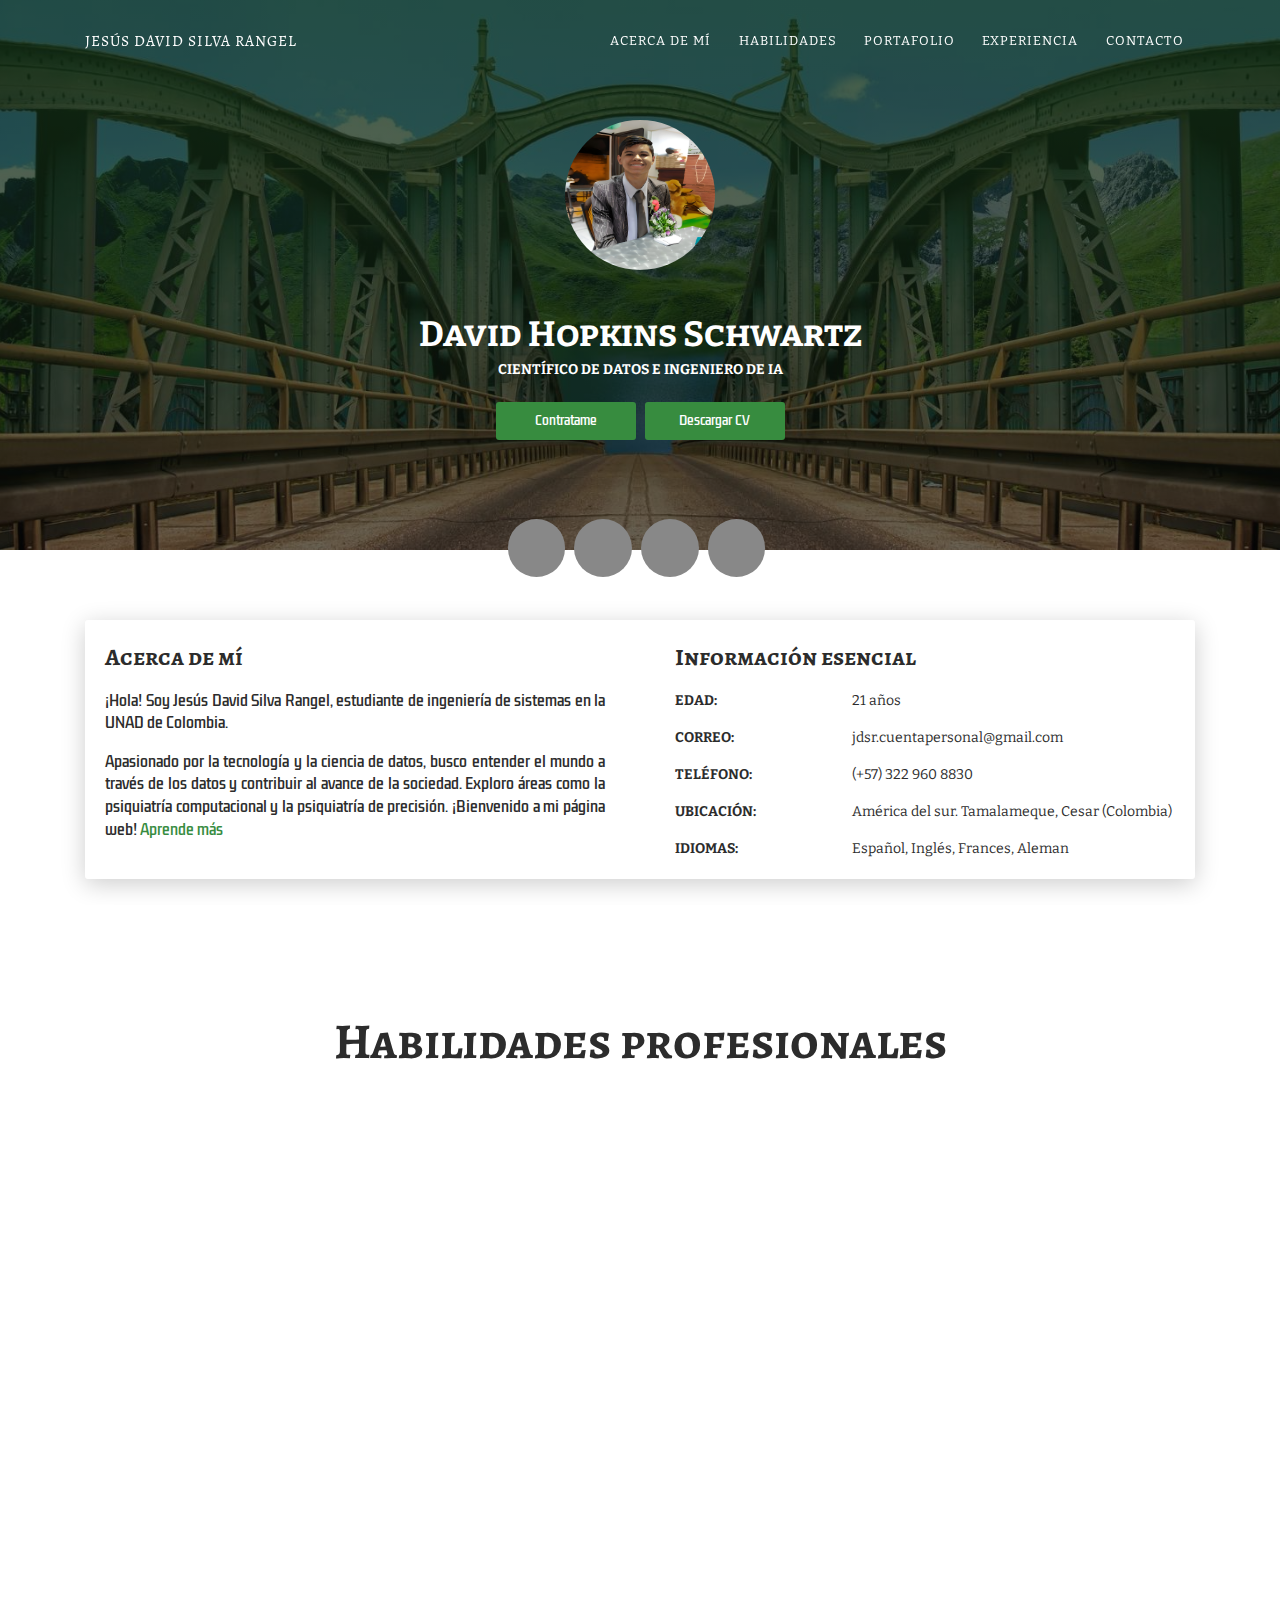
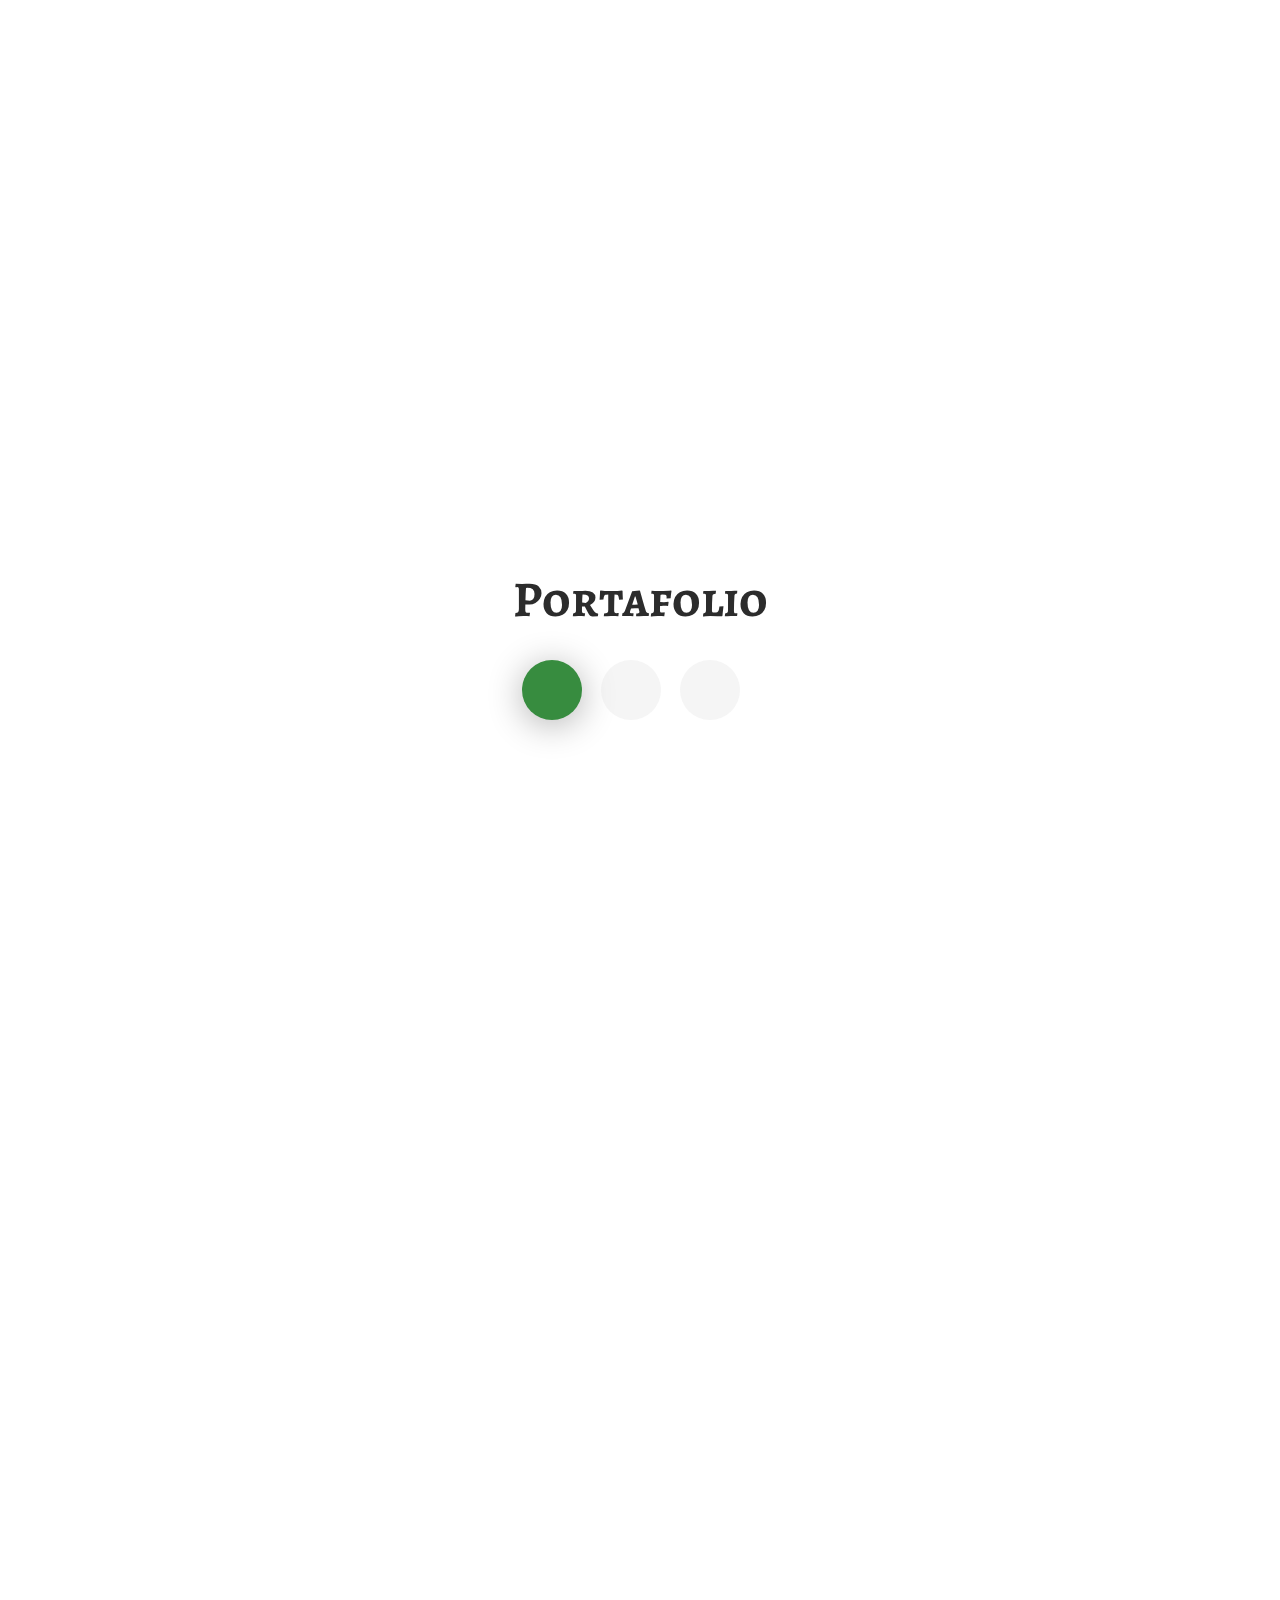
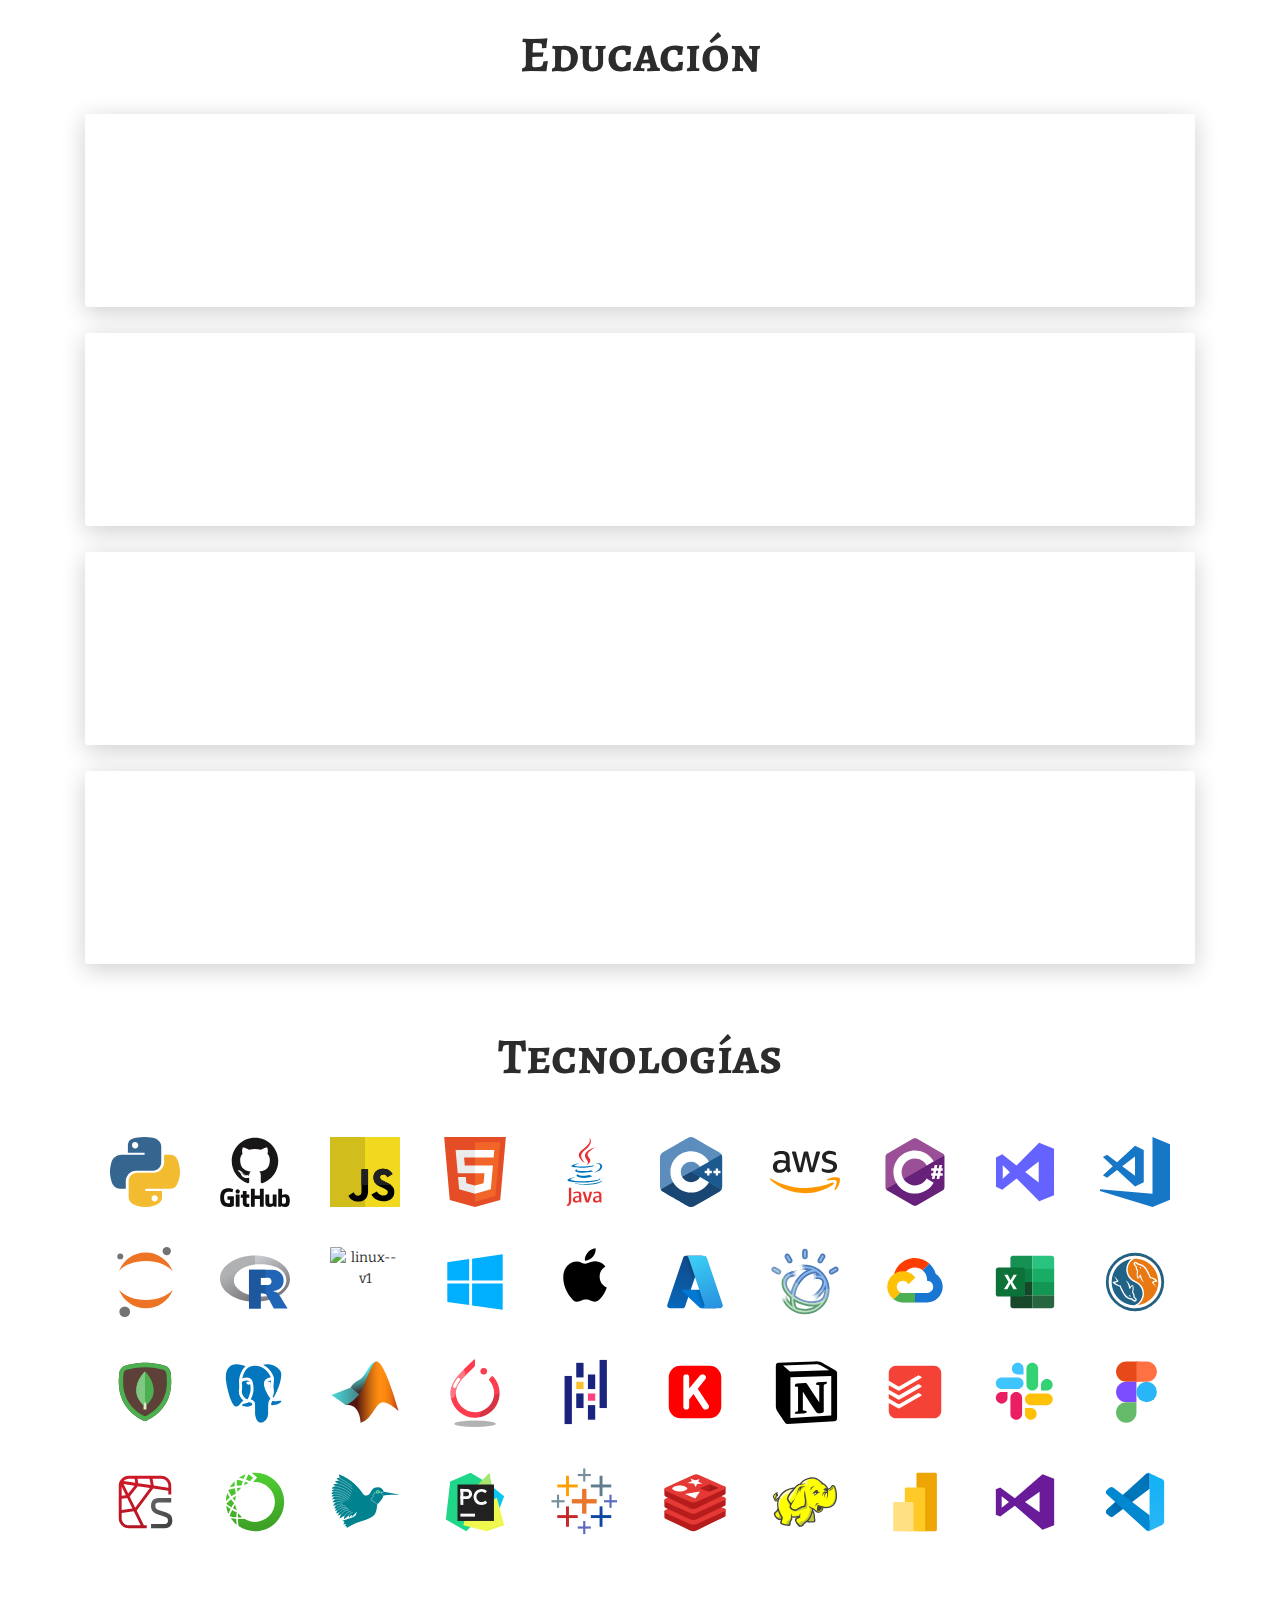
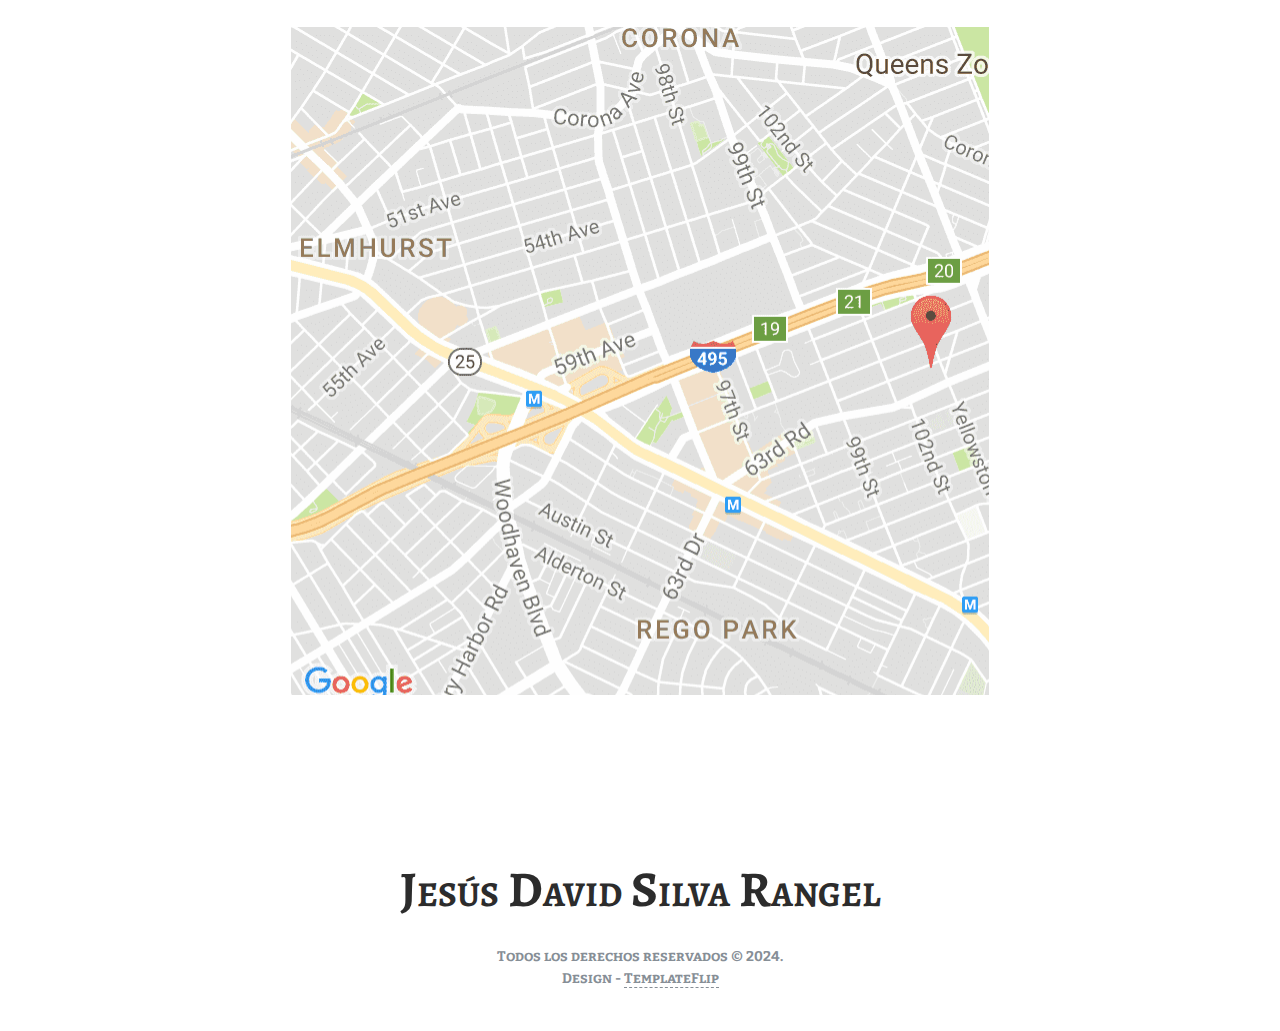
==== commit e6a10703: "Update index.html" ====
--- a/index.html
+++ b/index.html
@@ -411,6 +411,237 @@
     </div>
   </div>
 </div>
+
+
+  <!--Tecnologías -->
+
+<section id="Tech">
+  <div class="container">
+      <div class="h4 text-center mb-4 title">Tecnologías</div>
+
+      <div class="tech-icons">
+          <div class="tech-icon">
+              <svg xmlns="http://www.w3.org/2000/svg"  viewBox="0 0 24 24" id="python">
+                  <path d="M18.231 7.357h.001v-.004z"></path>
+                  <path fill="#F2BB30" d="M20.699 17.748c1.666 0 2.282-1.162 2.861-2.904.6-1.794.574-3.52 0-5.818-.413-1.655-1.194-2.904-2.861-2.904h-2.147v2.541c0 1.971-1.672 3.632-3.578 3.632H9.252c-1.565 0-2.861 1.339-2.861 2.909v5.454c0 1.553 1.35 2.464 2.861 2.909 1.81.53 3.552.626 5.721 0 1.441-.418 2.861-1.26 2.861-2.909v-2.181h-5.717v-.728h8.582zm-5.367 2.181c.594 0 1.077.488 1.077 1.088 0 .606-.482 1.093-1.077 1.093a1.09 1.09 0 0 1-1.077-1.093 1.088 1.088 0 0 1 1.077-1.088z"></path>
+                  <path fill="#35668F" d="M3.444 17.749H5.41v-2.615c0-1.891 1.634-3.558 3.578-3.558h5.721c1.591 0 2.861-1.312 2.861-2.909V3.209c0-1.553-1.307-2.717-2.861-2.978-1.918-.317-4.002-.299-5.721.006l.001-.001c-2.422.428-2.86 1.322-2.86 2.977v2.181h5.727v.729H3.98C2.314 6.123.856 7.125.402 9.027c-.525 2.181-.546 3.541 0 5.818.406 1.693 1.377 2.904 3.042 2.904zM8.63 3.937a1.084 1.084 0 0 1-1.077-1.088A1.089 1.089 0 0 1 8.63 1.756c.59 0 1.077.492 1.077 1.093S9.225 3.937 8.63 3.937z"></path>
+              </svg>
+              
+          </div>
+
+          <div class="tech-icon">
+              <svg xmlns="http://www.w3.org/2000/svg" viewBox="0 0 128 128" id="github"><g fill="#181616"><path fill-rule="evenodd" d="M64 1.512c-23.493 0-42.545 19.047-42.545 42.545 0 18.797 12.19 34.745 29.095 40.37 2.126.394 2.907-.923 2.907-2.047 0-1.014-.04-4.366-.058-7.92-11.837 2.573-14.334-5.02-14.334-5.02-1.935-4.918-4.724-6.226-4.724-6.226-3.86-2.64.29-2.586.29-2.586 4.273.3 6.523 4.385 6.523 4.385 3.794 6.504 9.953 4.623 12.38 3.536.383-2.75 1.485-4.628 2.702-5.69-9.45-1.075-19.384-4.724-19.384-21.026 0-4.645 1.662-8.44 4.384-11.42-.442-1.072-1.898-5.4.412-11.26 0 0 3.572-1.142 11.7 4.363 3.395-.943 7.035-1.416 10.65-1.432 3.616.017 7.258.49 10.658 1.432 8.12-5.504 11.688-4.362 11.688-4.362 2.316 5.86.86 10.187.418 11.26 2.728 2.978 4.378 6.774 4.378 11.42 0 16.34-9.953 19.938-19.427 20.99 1.526 1.32 2.886 3.91 2.886 7.88 0 5.692-.048 10.273-.048 11.674 0 1.13.766 2.458 2.922 2.04 16.896-5.632 29.07-21.574 29.07-40.365C106.545 20.56 87.497 1.512 64 1.512z" clip-rule="evenodd"></path><path d="M37.57 62.596c-.095.212-.428.275-.73.13-.31-.14-.482-.427-.382-.64.09-.216.424-.277.733-.132.31.14.486.43.38.642zm-.524-.388M39.293 64.52c-.203.187-.6.1-.87-.198-.278-.297-.33-.694-.124-.884.208-.188.593-.1.87.197.28.3.335.693.123.884zm-.406-.437M40.97 66.968c-.26.182-.687.012-.95-.367-.262-.377-.262-.83.005-1.013.264-.182.684-.018.95.357.262.385.262.84-.005 1.024zm0 0M43.268 69.336c-.233.257-.73.188-1.093-.163-.372-.343-.475-.83-.242-1.087.237-.257.736-.185 1.102.163.37.342.482.83.233 1.086zm0 0M46.44 70.71c-.104.334-.582.485-1.064.344-.482-.146-.796-.536-.7-.872.1-.336.582-.493 1.067-.342.48.144.795.53.696.87zm0 0M49.92 70.965c.013.35-.396.642-.902.648-.508.012-.92-.272-.926-.618 0-.354.4-.642.908-.65.506-.01.92.272.92.62zm0 0M53.16 70.414c.06.342-.29.694-.793.787-.494.092-.95-.12-1.014-.46-.06-.35.297-.7.79-.792.503-.088.953.118 1.017.466zm0 0"></path></g><path fill="#100E0F" d="M24.855 108.302h-10.7a.5.5 0 0 0-.5.5v5.232a.5.5 0 0 0 .5.5h4.173v6.5s-.937.32-3.53.32c-3.056 0-7.327-1.116-7.327-10.508 0-9.393 4.448-10.63 8.624-10.63 3.614 0 5.17.636 6.162.943.31.094.6-.216.6-.492l1.193-5.055a.468.468 0 0 0-.192-.39c-.403-.288-2.857-1.66-9.058-1.66-7.144 0-14.472 3.038-14.472 17.65 0 14.61 8.39 16.787 15.46 16.787 5.854 0 9.405-2.502 9.405-2.502.146-.08.162-.285.162-.38v-16.316a.5.5 0 0 0-.5-.5zM79.506 94.81H73.48a.5.5 0 0 0-.498.503l.002 11.644h-9.392V95.313a.5.5 0 0 0-.497-.503H57.07a.5.5 0 0 0-.498.503v31.53c0 .277.224.503.498.503h6.025a.5.5 0 0 0 .497-.504v-13.486h9.392l-.016 13.486c0 .278.224.504.5.504h6.038a.5.5 0 0 0 .497-.504v-31.53c0-.278-.22-.502-.497-.502zM32.34 95.527c-2.144 0-3.884 1.753-3.884 3.923 0 2.167 1.74 3.925 3.884 3.925 2.146 0 3.885-1.758 3.885-3.925 0-2.17-1.74-3.923-3.885-3.923zM35.296 105.135H29.29c-.276 0-.522.284-.522.56v20.852c0 .613.382.795.876.795h5.41c.595 0 .74-.292.74-.805v-6.346-14.553a.5.5 0 0 0-.498-.502zM102.902 105.182h-5.98a.5.5 0 0 0-.496.504v15.46s-1.52 1.11-3.675 1.11-2.727-.977-2.727-3.088v-13.482a.5.5 0 0 0-.497-.504h-6.068a.502.502 0 0 0-.498.504v14.502c0 6.27 3.495 7.804 8.302 7.804 3.944 0 7.124-2.18 7.124-2.18s.15 1.15.22 1.285c.07.136.247.273.44.273l3.86-.017a.502.502 0 0 0 .5-.504l-.003-21.166a.504.504 0 0 0-.5-.502zM119.244 104.474c-3.396 0-5.706 1.515-5.706 1.515V95.312a.5.5 0 0 0-.497-.503H107a.5.5 0 0 0-.5.503v31.53a.5.5 0 0 0 .5.503h4.192c.19 0 .332-.097.437-.268.103-.17.254-1.454.254-1.454s2.47 2.34 7.148 2.34c5.49 0 8.64-2.784 8.64-12.502s-5.03-10.988-8.428-10.988zm-2.36 17.764c-2.073-.063-3.48-1.004-3.48-1.004v-9.985s1.388-.85 3.09-1.004c2.153-.193 4.228.458 4.228 5.594 0 5.417-.935 6.486-3.837 6.398zM53.195 122.12c-.263 0-.937.107-1.63.107-2.22 0-2.973-1.032-2.973-2.368v-8.866h4.52a.5.5 0 0 0 .5-.504v-4.856a.5.5 0 0 0-.5-.502h-4.52l-.007-5.97c0-.227-.116-.34-.378-.34h-6.16c-.238 0-.367.106-.367.335v6.17s-3.087.745-3.295.805a.5.5 0 0 0-.36.48v3.877a.5.5 0 0 0 .497.503h3.158v9.328c0 6.93 4.86 7.61 8.14 7.61 1.497 0 3.29-.48 3.586-.59.18-.067.283-.252.283-.453l.004-4.265a.51.51 0 0 0-.5-.502z"></path></svg>
+              
+          </div>
+              
+
+          <div class="tech-icon">
+            <svg xmlns="http://www.w3.org/2000/svg" enable-background="new 0 0 24 24" viewBox="0 0 24 24" id="javascript"><polygon fill="#F0D91F" points="0 24 24 24 24 0 0 0 0 24"></polygon><polygon fill="#D1BD1B" points="12 0 0 0 0 24 12 24 12 0"></polygon><path d="M19.784 18.629c-.255-.961-2.251-1.185-3.616-2.205-1.38-.93-1.709-3.18-.569-4.471.39-.48 1.034-.84 1.71-1.005l.705-.089c1.365-.031 2.204.329 2.834 1.034.182.179.316.36.586.78-.721.449-.721.449-1.755 1.125-.226-.48-.586-.78-.976-.9-.6-.18-1.365.014-1.515.66-.059.195-.045.375.046.705.243.555 1.061.795 1.797 1.14 2.115.859 2.827 1.778 3.003 2.873l-.046-.067c.166.945-.045 1.56-.074 1.65-.781 2.67-5.131 2.76-6.871 1.005-.36-.42-.6-.63-.81-1.109l1.83-1.051c.495.75.944 1.156 1.755 1.336C18.914 20.174 20.024 19.799 19.784 18.629L19.784 18.629zM8.133 18.976c.017 0 .064.091.127.196.233.389.434.659.83.855.386.121 1.236.209 1.566-.48.2-.347.137-1.479.137-2.711 0-1.941.009-3.867.009-5.805h2.248l-.005.056c0 2.07.012 4.125 0 6.179.006 1.276.113 2.416-.397 3.346-.353.719-1.028 1.184-1.811 1.411-1.203.27-2.352.105-3.207-.405-.574-.345-1.019-.887-1.324-1.517L8.133 18.976 8.133 18.976z"></path><path fill="#212121" d="M18.174 10.857c-.052 0-.106.001-.16.002l-.705.089c-.676.165-1.32.525-1.71 1.005-1.14 1.291-.811 3.541.569 4.471.012.009.025.018.037.028h4.724c-.451-.364-1.066-.711-1.898-1.049-.737-.345-1.554-.585-1.797-1.14-.091-.33-.105-.51-.046-.705.115-.494.589-.724 1.075-.724.149 0 .299.022.44.064.39.12.75.42.976.9 1.034-.676 1.034-.676 1.755-1.125-.27-.42-.404-.6-.586-.78C20.243 11.216 19.445 10.857 18.174 10.857L18.174 10.857zM13.051 11.031h-2.248c0 1.81-.008 3.61-.009 5.421h2.256c.006-1.783-.004-3.568-.004-5.365L13.051 11.031 13.051 11.031z"></path></svg>
+          </div>
+
+          <div class="tech-icon">
+            <svg xmlns="http://www.w3.org/2000/svg" viewBox="0 0 24 24" id="html"><path fill="#E44D26" d="M3.345 21.601 1.419 0h21.162l-1.928 21.597L11.987 24l-8.642-2.399z"></path><path fill="#F16529" d="m12 22.164 7.003-1.941L20.65 1.766H12v20.398z"></path><path fill="#EBEBEB" d="M12 9.778H8.494l-.242-2.713H12V4.416H5.357l.063.71.651 7.301H12V9.778zm0 6.88-.012.003-2.95-.797-.189-2.113H6.19l.371 4.16 5.427 1.506.012-.003v-2.756z"></path><path fill="#FFF" d="M11.991 9.778v2.649h3.262l-.308 3.436-2.955.797v2.756l5.431-1.505.04-.448.623-6.975.065-.711h-.714l-5.444.001zm0-5.362v2.649h6.399l.053-.596.121-1.343.063-.711-6.636.001z"></path></svg>
+          </div>
+
+          <div class="tech-icon">
+            <svg xmlns="http://www.w3.org/2000/svg" viewBox="0 0 128 128" id="java"><path fill="#0074BD" d="M52.581 67.817s-3.284 1.911 2.341 2.557c6.814.778 10.297.666 17.805-.753 0 0 1.979 1.237 4.735 2.309-16.836 7.213-38.104-.418-24.881-4.113zM50.522 58.402s-3.684 2.729 1.945 3.311c7.28.751 13.027.813 22.979-1.103 0 0 1.373 1.396 3.536 2.157-20.352 5.954-43.021.469-28.46-4.365z"></path><path fill="#EA2D2E" d="M67.865 42.431c4.151 4.778-1.088 9.074-1.088 9.074s10.533-5.437 5.696-12.248c-4.519-6.349-7.982-9.502 10.771-20.378.001 0-29.438 7.35-15.379 23.552z"></path><path fill="#0074BD" d="M90.132 74.781s2.432 2.005-2.678 3.555c-9.716 2.943-40.444 3.831-48.979.117-3.066-1.335 2.687-3.187 4.496-3.576 1.887-.409 2.965-.334 2.965-.334-3.412-2.403-22.055 4.719-9.469 6.762 34.324 5.563 62.567-2.506 53.665-6.524zM54.162 48.647s-15.629 3.713-5.534 5.063c4.264.57 12.758.439 20.676-.225 6.469-.543 12.961-1.704 12.961-1.704s-2.279.978-3.93 2.104c-15.874 4.175-46.533 2.23-37.706-2.038 7.463-3.611 13.533-3.2 13.533-3.2zM82.2 64.317c16.135-8.382 8.674-16.438 3.467-15.353-1.273.266-1.845.496-1.845.496s.475-.744 1.378-1.063c10.302-3.62 18.223 10.681-3.322 16.345 0 0 .247-.224.322-.425z"></path><path fill="#EA2D2E" d="M72.474 1.313s8.935 8.939-8.476 22.682c-13.962 11.027-3.184 17.313-.006 24.498-8.15-7.354-14.128-13.828-10.118-19.852 5.889-8.842 22.204-13.131 18.6-27.328z"></path><path fill="#0074BD" d="M55.749 87.039c15.484.99 39.269-.551 39.832-7.878 0 0-1.082 2.777-12.799 4.981-13.218 2.488-29.523 2.199-39.191.603 0 0 1.98 1.64 12.158 2.294z"></path><path fill="#EA2D2E" d="M94.866 100.181h-.472v-.264h1.27v.264h-.47v1.317h-.329l.001-1.317zm2.535.066h-.006l-.468 1.251h-.216l-.465-1.251h-.005v1.251h-.312v-1.581h.457l.431 1.119.432-1.119h.454v1.581h-.302v-1.251zM53.211 115.037c-1.46 1.266-3.004 1.978-4.391 1.978-1.974 0-3.045-1.186-3.045-3.085 0-2.055 1.146-3.56 5.738-3.56h1.697v4.667h.001zm4.031 4.548v-14.077c0-3.599-2.053-5.973-6.997-5.973-2.886 0-5.416.714-7.473 1.622l.592 2.493c1.62-.595 3.715-1.147 5.771-1.147 2.85 0 4.075 1.147 4.075 3.521v1.779h-1.424c-6.921 0-10.044 2.685-10.044 6.723 0 3.479 2.058 5.456 5.933 5.456 2.49 0 4.351-1.028 6.088-2.533l.316 2.137h3.163v-.001zM70.694 119.585h-5.027l-6.051-19.689h4.391l3.756 12.099.835 3.635c1.896-5.258 3.24-10.596 3.912-15.733h4.271c-1.143 6.481-3.203 13.598-6.087 19.688zM89.982 115.037c-1.465 1.266-3.01 1.978-4.392 1.978-1.976 0-3.046-1.186-3.046-3.085 0-2.055 1.149-3.56 5.736-3.56h1.701v4.667h.001zm4.033 4.548v-14.077c0-3.599-2.059-5.973-6.999-5.973-2.889 0-5.418.714-7.475 1.622l.593 2.493c1.62-.595 3.718-1.147 5.774-1.147 2.846 0 4.074 1.147 4.074 3.521v1.779h-1.424c-6.923 0-10.045 2.685-10.045 6.723 0 3.479 2.056 5.456 5.93 5.456 2.491 0 4.349-1.028 6.091-2.533l.318 2.137h3.163v-.001zM37.322 122.931c-1.147 1.679-3.005 3.008-5.037 3.757l-1.989-2.345c1.547-.794 2.872-2.075 3.489-3.269.532-1.063.753-2.43.753-5.701v-22.482h4.284v22.173c0 4.375-.348 6.144-1.5 7.867z"></path></svg>
+          </div>
+
+          <div class="tech-icon">
+            <svg xmlns="http://www.w3.org/2000/svg" width="2222" height="2500" preserveAspectRatio="xMinYMin meet" viewBox="0 0 256 288" id="c"><path fill="#5C8DBC" d="M255.569 84.72c-.002-4.83-1.035-9.098-3.124-12.761-2.052-3.602-5.125-6.621-9.247-9.008-34.025-19.619-68.083-39.178-102.097-58.817-9.17-5.294-18.061-5.101-27.163.269C100.395 12.39 32.59 51.237 12.385 62.94 4.064 67.757.015 75.129.013 84.711 0 124.166.013 163.62 0 203.076c.002 4.724.991 8.909 2.988 12.517 2.053 3.711 5.169 6.813 9.386 9.254 20.206 11.703 88.02 50.547 101.56 58.536 9.106 5.373 17.997 5.565 27.17.269 34.015-19.64 68.075-39.198 102.105-58.817 4.217-2.44 7.333-5.544 9.386-9.252 1.994-3.608 2.985-7.793 2.987-12.518 0 0 0-78.889-.013-118.345"></path><path fill="#1A4674" d="M128.182 143.509L2.988 215.593c2.053 3.711 5.169 6.813 9.386 9.254 20.206 11.703 88.02 50.547 101.56 58.536 9.106 5.373 17.997 5.565 27.17.269 34.015-19.64 68.075-39.198 102.105-58.817 4.217-2.44 7.333-5.544 9.386-9.252l-124.413-72.074"></path><path fill="#1A4674" d="M91.101 164.861c7.285 12.718 20.98 21.296 36.69 21.296 15.807 0 29.58-8.687 36.828-21.541l-36.437-21.107-37.081 21.352"></path><path fill="#1B598E" d="M255.569 84.72c-.002-4.83-1.035-9.098-3.124-12.761l-124.263 71.55 124.413 72.074c1.994-3.608 2.985-7.793 2.987-12.518 0 0 0-78.889-.013-118.345"></path><path fill="#FFF" d="M248.728 148.661h-9.722v9.724h-9.724v-9.724h-9.721v-9.721h9.721v-9.722h9.724v9.722h9.722v9.721M213.253 148.661h-9.721v9.724h-9.722v-9.724h-9.722v-9.721h9.722v-9.722h9.722v9.722h9.721v9.721"></path><path fill="#FFF" d="M164.619 164.616c-7.248 12.854-21.021 21.541-36.828 21.541-15.71 0-29.405-8.578-36.69-21.296a42.062 42.062 0 0 1-5.574-20.968c0-23.341 18.923-42.263 42.264-42.263 15.609 0 29.232 8.471 36.553 21.059l36.941-21.272c-14.683-25.346-42.096-42.398-73.494-42.398-46.876 0-84.875 38-84.875 84.874 0 15.378 4.091 29.799 11.241 42.238 14.646 25.48 42.137 42.637 73.634 42.637 31.555 0 59.089-17.226 73.714-42.781l-36.886-21.371"></path></svg>
+          </div>
+
+          <div class="tech-icon">
+            <svg xmlns="http://www.w3.org/2000/svg" viewBox="0 0 24 24" id="amazon-aws"><path fill="#FF9800" d="M20.189 12.33h-.001zM.106 14.677c3.13 2.855 7.272 4.573 11.87 4.573 3.28 0 7.096-1.04 9.722-3 .431-.323.056-.815-.383-.613-2.946 1.258-6.146 1.871-9.06 1.871-4.318 0-8.493-1.202-11.877-3.186-.296-.177-.519.13-.272.355z"></path><path fill="#212121" d="M17.181 5.16c0-.136-.073-.202-.2-.202h-.741l-.034-.001c-.104 0-.2.03-.279.082-.056.048-.112.154-.16.315l-1.381 5.403-1.261-5.403c-.031-.154-.088-.267-.151-.315-.064-.056-.168-.081-.32-.081h-.636l-.035-.001a.535.535 0 0 0-.287.082c-.063.048-.111.154-.151.315L10.3 10.693 8.958 5.354c-.047-.154-.095-.267-.16-.315-.055-.056-.159-.081-.31-.081h-.783c-.127 0-.191.073-.191.202l.001.006c.012.114.037.224.071.318l1.875 6.235c.048.153.104.266.168.314.064.057.16.081.304.081l.686-.001c.143 0 .255-.024.32-.081.063-.057.11-.162.15-.323l1.23-5.193 1.238 5.201c.031.162.087.267.15.323.065.057.169.081.32.081h.686l.029.001c.102 0 .197-.03.275-.082.064-.048.12-.153.168-.314l1.923-6.234-.003.008a1.17 1.17 0 0 0 .059-.21c.008-.049.017-.089.017-.13zm4.501 5.042v.022a.871.871 0 0 1-.415.744c-.271.178-.663.267-1.165.267-.32 0-.631-.032-.95-.097a4.315 4.315 0 0 1-.878-.282c-.08-.032-.152-.065-.2-.081a.453.453 0 0 0-.144-.024c-.119 0-.183.081-.183.25v.411c.001.082.018.16.048.226.032.073.119.154.247.225.208.121.519.226.918.323a5.26 5.26 0 0 0 1.228.144 3.78 3.78 0 0 0 1.141-.169c.343-.105.638-.25.886-.452.247-.194.439-.435.583-.71.135-.274.207-.589.207-.936 0-.419-.12-.798-.367-1.129-.247-.33-.663-.589-1.237-.775l-1.134-.362c-.423-.137-.718-.291-.877-.445a.765.765 0 0 1-.24-.573c0-.33.128-.564.375-.717.247-.154.607-.225 1.062-.225h.056a3.56 3.56 0 0 1 1.476.314l-.004-.002a.804.804 0 0 0 .307.099c.12 0 .184-.089.184-.259v-.375a.43.43 0 0 0-.071-.266l-.001-.002a.705.705 0 0 0-.239-.2A1.583 1.583 0 0 0 21.96 5a6.564 6.564 0 0 0-.455-.128c-.168-.032-.335-.065-.518-.089a4.011 4.011 0 0 0-.535-.032c-.351 0-.686.041-1.006.137-.32.096-.59.233-.83.419a2.06 2.06 0 0 0-.575.661 1.82 1.82 0 0 0-.216.895c.002.443.152.851.4 1.17.263.363.694.637 1.277.821l1.157.364c.391.129.663.267.807.419.134.14.216.332.216.543V10.202z"></path><path fill="#FF9800" d="M22.424 18.169c1.405-1.193 1.772-3.685 1.485-4.048-.287-.355-2.754-.661-4.254.403-.232.17-.192.396.063.364.854-.105 2.738-.33 3.074.104.335.428-.375 2.227-.695 3.025-.096.241.112.338.327.152z"></path><path fill="#212121" d="M4.52 7.944a6.3 6.3 0 0 0-.846-.065c-.822 0-1.468.21-1.955.629-.487.418-.726.976-.726 1.661 0 .646.199 1.162.59 1.549.391.387.926.58 1.596.58.942 0 1.725-.371 2.347-1.112l.016.037c.076.16.159.315.232.438l.006.01c.083.132.177.257.281.369.079.073.159.114.239.114h.001a.373.373 0 0 0 .207-.073l.503-.338c.104-.081.152-.162.152-.242a.349.349 0 0 0-.056-.185 4.331 4.331 0 0 1-.256-.582 2.448 2.448 0 0 1-.088-.717l-.016.001V7.404c0-.887-.223-1.549-.662-1.983-.447-.436-1.141-.654-2.091-.654h-.046c-.426 0-.84.056-1.2.153a4.573 4.573 0 0 0-1.005.363l-.004.001a.6.6 0 0 0-.22.167c-.04.057-.056.154-.056.283v.395c0 .169.056.25.168.25h.001a.455.455 0 0 0 .126-.023l.016-.004a2.18 2.18 0 0 0 .264-.102c.279-.113.567-.202.862-.275.295-.073.583-.104.863-.104.614 0 1.045.12 1.3.371.248.25.375.677.375 1.29v.589a10.764 10.764 0 0 0-.918-.177zm.935 1.081v.338c0 .274-.033.508-.08.701a1.282 1.282 0 0 1-.272.517 1.777 1.777 0 0 1-.758.516 2.56 2.56 0 0 1-.822.145c-.368 0-.647-.097-.838-.299-.2-.193-.295-.476-.295-.855 0-.403.127-.709.39-.926.264-.218.655-.323 1.19-.323.265 0 .525.018.75.048l.034.004c.254.034.503.082.701.134z"></path></svg>
+          </div>
+
+          <div class="tech-icon">
+            <svg xmlns="http://www.w3.org/2000/svg" viewBox="0 0 128 128" id="csharp"><path fill="#9B4F96" d="M115.4 30.7l-48.3-27.8c-.8-.5-1.9-.7-3.1-.7-1.2 0-2.3.3-3.1.7l-48 27.9c-1.7 1-2.9 3.5-2.9 5.4v55.7c0 1.1.2 2.4 1 3.5l106.8-62c-.6-1.2-1.5-2.1-2.4-2.7z"></path><path fill="#68217A" d="M10.7 95.3c.5.8 1.2 1.5 1.9 1.9l48.2 27.9c.8.5 1.9.7 3.1.7 1.2 0 2.3-.3 3.1-.7l48-27.9c1.7-1 2.9-3.5 2.9-5.4v-55.7c0-.9-.1-1.9-.6-2.8l-106.6 62z"></path><path fill="#fff" d="M85.3 76.1c-4.2 7.4-12.2 12.4-21.3 12.4-13.5 0-24.5-11-24.5-24.5s11-24.5 24.5-24.5c9.1 0 17.1 5 21.3 12.5l13-7.5c-6.8-11.9-19.6-20-34.3-20-21.8 0-39.5 17.7-39.5 39.5s17.7 39.5 39.5 39.5c14.6 0 27.4-8 34.2-19.8l-12.9-7.6zM97 66.2l.9-4.3h-4.2v-4.7h5.1l1.2-6.2h4.9l-1.2 6.1h3.8l1.2-6.1h4.8l-1.2 6.1h2.4v4.7h-3.3l-.9 4.3h4.2v4.7h-5.1l-1.2 6h-4.9l1.2-6h-3.8l-1.2 6h-4.8l1.2-6h-2.4v-4.7h3.3zm4.8 0h3.8l.9-4.3h-3.8l-.9 4.3z"></path></svg>
+          </div>
+
+          <div class="tech-icon">
+            <svg xmlns="http://www.w3.org/2000/svg" viewBox="0 0 24 24" id="visual-studio"><path fill="#6563ff" d="M9.13313,14.2416,4.19906,18.08677,2.04679,17.01489V6.99362L4.19056,5.91323l4.9,3.85368L16.849,2l5.10421,2.03318V19.93279L16.87452,22Zm7.56275,1.35261V8.40579L12.051,12.00425l4.64484,3.59ZM4.3692,14.30115l2.44152-2.22033L4.3692,9.64781Z"></path></svg>
+          </div>
+          
+          <div class="tech-icon">
+            <svg xmlns="http://www.w3.org/2000/svg" viewBox="0 0 24 24" id="visual-studio-code"><path fill="#1677C7" d="m2.419 13.939 3.434-2.589L12 17l3-1.456V4.456L12 3 5.853 8.65 2.418 6.062 1 6.889 4.385 10 1 13.111l1.419.828zM12 6.717v6.566L7.644 10 12 6.717z"></path><path fill="#1677C7" d="M18 19.484 0 17.939v.561L18 24l6-2.5v-19L18 0z"></path></svg>
+          </div>
+
+          <div class="tech-icon">
+            <svg xmlns="http://www.w3.org/2000/svg" viewBox="0 0 24 24" id="jupyter"><path fill="#EC7424" d="M17.925 3.731c-1.737-1.21-3.677-1.815-5.618-1.815A9.966 9.966 0 0 0 6.689 3.63c-1.634 1.21-2.86 2.723-3.575 4.639 1.839-2.118 5.21-3.428 9.194-3.428 3.882 0 7.355 1.412 9.194 3.428-.717-1.815-1.943-3.429-3.577-4.538zm0 15.529c1.634-1.109 2.86-2.723 3.575-4.538-1.839 2.017-5.312 3.429-9.194 3.429-3.882 0-7.355-1.412-9.194-3.429.715 1.815 1.941 3.429 3.575 4.538s3.575 1.714 5.618 1.714 3.985-.604 5.62-1.714z"></path><ellipse cx="3.522" cy="3.227" fill="#737374" rx="1.022" ry="1.008"></ellipse><ellipse cx="5.054" cy="22.185" fill="#737374" rx="1.839" ry="1.815"></ellipse><ellipse cx="19.457" cy="1.412" fill="#737374" rx="1.43" ry="1.412"></ellipse></svg>
+          </div>
+
+          <div class="tech-icon">
+            <svg xmlns="http://www.w3.org/2000/svg" enable-background="new 0 0 24 24" viewBox="0 0 24 24" id="r-project"><linearGradient id="a" x1="-1812.841" x2="-1811.841" y1="-2187.047" y2="-2187.047" gradientTransform="matrix(12.7555 9.3608 -14.2385 8.3859 -8008.242 35316.055)" gradientUnits="userSpaceOnUse"><stop offset="0" stop-color="#c9cbce"></stop><stop offset="1" stop-color="#7b7a81"></stop></linearGradient><path fill="url(#a)" d="M12,2.956v3.077c0.485-0.051,0.986-0.077,1.5-0.077c6.314,0,9.241,2.429,9.241,5.429c0,3-3.226,5.571-8.741,5.571c-0.684,0-1.354-0.047-2-0.135v1.914c6.486-0.011,12-3.286,12-7.778C24,6.456,18.5,2.956,12,2.956L12,2.956z"></path><linearGradient id="b" x1="-1812.841" x2="-1811.841" y1="-2186.84" y2="-2186.84" gradientTransform="matrix(12.7555 9.3608 -14.2385 8.3859 -8008.242 35316.055)" gradientUnits="userSpaceOnUse"><stop offset="0" stop-color="#afb1b3"></stop><stop offset="1" stop-color="#6b6a70"></stop></linearGradient><path fill="url(#b)" d="M12,2.956c-6.5,0-12,3.5-12,8l0,0c0,4.25,5.467,7.778,11.967,7.778c0.011,0,0.022,0,0.033,0V16.82c-4.083-0.559-7.249-2.78-7.249-5.369c0-2.692,3.018-4.977,7.249-5.419V2.956L12,2.956L12,2.956z"></path><path fill="#2165B6" d="M9.933,7.815v13.229h3.998v-5.145c0.999,0,1.595-0.218,2.248,0.979c1,1.715,2.249,4.165,2.249,4.165h4.747c0,0-2.998-4.9-3.248-5.145c-0.461-0.49-0.999-0.49-1.749-0.735c1.499-0.244,2.897-0.866,3.383-2.2c0.425-1.224,0.375-2.783-0.536-3.828c-0.788-0.826-1.598-1.321-3.597-1.321H9.933L9.933,7.815z M13.931,10.57h2.623c0.622,0,1.124,0.612,1.124,1.224c0,0.612-0.499,1.225-1.124,1.225h-2.623V10.57L13.931,10.57z"></path><path fill="#1D589E" d="M15.586,7.815H9.933v13.229h3.998v-5.145c0.266,0,0.504-0.016,0.722-0.016c0.351,0,0.649,0.04,0.933,0.249V13.02h-1.655V10.57h1.655V7.815L15.586,7.815z"></path></svg>
+          </div>
+
+          <div class="tech-icon">
+            <img width="134" height="134" src="https://img.icons8.com/color/134/linux--v1.png" alt="linux--v1"/>
+          </div>
+
+          <div class="tech-icon">
+           <svg xmlns="http://www.w3.org/2000/svg" x="0px" y="0px" width="100" height="100" viewBox="0 0 48 48">
+            <path fill="#00b0ff" d="M20 25.026L5.011 25 5.012 37.744 20 39.818zM22 25.03L22 40.095 42.995 43 43 25.066zM20 8.256L5 10.38 5.014 23 20 23zM22 7.973L22 23 42.995 23 42.995 5z"></path>
+            </svg>
+          </div>
+
+          <div class="tech-icon">
+            <svg xmlns="http://www.w3.org/2000/svg" x="0px" y="0px" width="100" height="100" viewBox="0 0 72 72">
+            <path d="M46.955 1.353c.246 3.559-.915 6.425-2.628 8.527-2.519 3.092-6.232 4.533-8.422 4.105-.412-2.47.61-5.623 2.686-8.164C40.549 3.428 43.441 1.578 46.955 1.353zM36.378 17.159c2.498 0 5.203-2.532 9.658-2.532 2.007 0 7.762.607 10.934 5.486-1.26.913-5.917 3.843-5.917 10.514 0 7.859 6.366 10.579 7.33 11.077-.348 1.299-2.026 5.802-4.856 9.329-.876 1.091-3.507 5.281-7.436 5.281-3.568 0-4.926-2.208-9.043-2.208-4.69 0-4.914 2.248-9.476 2.248-.958 0-2.363-.433-3.477-1.413-3.955-3.482-10.478-12.483-10.478-23.71 0-11.093 7.357-16.418 13.809-16.418C31.482 14.812 33.796 17.159 36.378 17.159z"></path>
+            </svg>
+          </div>
+
+          <div class="tech-icon">
+            <svg xmlns="http://www.w3.org/2000/svg" x="0px" y="0px" width="100" height="100" viewBox="0 0 48 48">
+            <linearGradient id="k8yl7~hDat~FaoWq8WjN6a_VLKafOkk3sBX_gr1" x1="-1254.397" x2="-1261.911" y1="877.268" y2="899.466" gradientTransform="translate(1981.75 -1362.063) scale(1.5625)" gradientUnits="userSpaceOnUse"><stop offset="0" stop-color="#114a8b"></stop><stop offset="1" stop-color="#0669bc"></stop></linearGradient><path fill="url(#k8yl7~hDat~FaoWq8WjN6a_VLKafOkk3sBX_gr1)" d="M17.634,6h11.305L17.203,40.773c-0.247,0.733-0.934,1.226-1.708,1.226H6.697 c-0.994,0-1.8-0.806-1.8-1.8c0-0.196,0.032-0.39,0.094-0.576L15.926,7.227C16.173,6.494,16.86,6,17.634,6L17.634,6z"></path><path fill="#0078d4" d="M34.062,29.324H16.135c-0.458-0.001-0.83,0.371-0.831,0.829c0,0.231,0.095,0.451,0.264,0.608 l11.52,10.752C27.423,41.826,27.865,42,28.324,42h10.151L34.062,29.324z"></path><linearGradient id="k8yl7~hDat~FaoWq8WjN6b_VLKafOkk3sBX_gr2" x1="-1252.05" x2="-1253.788" y1="887.612" y2="888.2" gradientTransform="translate(1981.75 -1362.063) scale(1.5625)" gradientUnits="userSpaceOnUse"><stop offset="0" stop-opacity=".3"></stop><stop offset=".071" stop-opacity=".2"></stop><stop offset=".321" stop-opacity=".1"></stop><stop offset=".623" stop-opacity=".05"></stop><stop offset="1" stop-opacity="0"></stop></linearGradient><path fill="url(#k8yl7~hDat~FaoWq8WjN6b_VLKafOkk3sBX_gr2)" d="M17.634,6c-0.783-0.003-1.476,0.504-1.712,1.25L5.005,39.595 c-0.335,0.934,0.151,1.964,1.085,2.299C6.286,41.964,6.493,42,6.702,42h9.026c0.684-0.122,1.25-0.603,1.481-1.259l2.177-6.416 l7.776,7.253c0.326,0.27,0.735,0.419,1.158,0.422h10.114l-4.436-12.676l-12.931,0.003L28.98,6H17.634z"></path><linearGradient id="k8yl7~hDat~FaoWq8WjN6c_VLKafOkk3sBX_gr3" x1="-1252.952" x2="-1244.704" y1="876.6" y2="898.575" gradientTransform="translate(1981.75 -1362.063) scale(1.5625)" gradientUnits="userSpaceOnUse"><stop offset="0" stop-color="#3ccbf4"></stop><stop offset="1" stop-color="#2892df"></stop></linearGradient><path fill="url(#k8yl7~hDat~FaoWq8WjN6c_VLKafOkk3sBX_gr3)" d="M32.074,7.225C31.827,6.493,31.141,6,30.368,6h-12.6c0.772,0,1.459,0.493,1.705,1.224 l10.935,32.399c0.318,0.942-0.188,1.963-1.13,2.281C29.093,41.968,28.899,42,28.703,42h12.6c0.994,0,1.8-0.806,1.8-1.801 c0-0.196-0.032-0.39-0.095-0.575L32.074,7.225z"></path>
+            </svg>
+          </div>
+
+          <div class="tech-icon">
+            <svg xmlns="http://www.w3.org/2000/svg" x="0px" y="0px" width="100" height="100" viewBox="0 0 40 40">
+            <path fill="#8bb7f0" d="M33.553,24.076c-0.099-7.07-5.66-12.941-12.743-13.407l-3.738,0.216l0.476,1.89l3.194-0.109 c0.699,0.05,1.382,0.159,2.044,0.325c-3.219,1.112-6.27,3.804-8.326,7.355c0.505,0.423,1.043,0.828,1.612,1.21 c2.387-4.254,6.322-7.123,9.939-7.123l0.104,0.002c0.634,0.4,1.222,0.855,1.761,1.359c-0.345-0.041-0.707-0.061-1.086-0.061 c-0.49,0-1.013,0.034-1.554,0.102l-1.06,0.131l0.48,1.926l0.938-0.103c0.395-0.045,0.777-0.068,1.137-0.068 c1.591,0,2.751,0.446,3.266,1.255c0.88,1.385,0.012,3.783-2.028,6.174c0.93-0.013,1.831-0.097,2.692-0.248 c0.334-0.502,0.622-1.004,0.859-1.501c0.024,0.292,0.036,0.582,0.036,0.869c0,0.15-0.004,0.3-0.01,0.45 C32.249,24.551,32.921,24.336,33.553,24.076z"></path><path fill="#4e7ab5" d="M20.983,12.184c-0.354-0.041-0.711-0.067-1.066-0.078c-0.827-0.025-1.686,0.048-2.49,0.189 l0.207,0.972c0.738-0.129,1.495-0.184,2.255-0.161c0.003,0,1.09,0.084,1.145,0.092c-2.704,1.376-5.187,3.79-6.96,6.816 c0.25,0.222,0.509,0.439,0.776,0.651c2.362-4.132,6.038-7.003,9.707-7.613C23.44,12.587,22.237,12.294,20.983,12.184z"></path><path fill="#b2cff5" d="M18.294,12.074c0.041,0.248,0.102,0.474,0.176,0.67l1.431-0.049c0.105-0.437,0.124-0.991,0.032-1.542 c-0.025-0.152-0.058-0.294-0.096-0.428l-1.564,0.091C18.219,11.197,18.221,11.636,18.294,12.074z"></path><path fill="#d8e7fa" d="M17.602,12.773l1.485-0.051c0.076-0.406,0.08-0.899-0.005-1.396c-0.034-0.198-0.08-0.382-0.135-0.55 l-1.53,0.089c-0.057,0.383-0.053,0.831,0.024,1.282C17.48,12.376,17.535,12.586,17.602,12.773z"></path><path fill="#4e7ab5" d="M34.049,23.858c-0.209-7.235-5.934-13.21-13.206-13.688c0,0-1.598-0.202-3.89,0.226l0.242,0.978 c0.688-0.139,1.501-0.305,2.756-0.261l0.826,0.055c6.843,0.45,12.278,6.145,12.278,13.101v0 C33.397,24.144,33.729,24.007,34.049,23.858z"></path><path fill="#4e7ab5" d="M26.413,15.238c-0.398,0.013-0.814,0.046-1.24,0.1l-1.119,0.14l0.241,0.968l1.002-0.115 c0.519-0.065,1.018-0.098,1.492-0.098c0.981,0,1.855,0.143,2.584,0.441c-0.87-1.082-1.924-2.004-3.11-2.736 c-0.084-0.003-0.167-0.004-0.252-0.004c-3.793,0-7.859,2.902-10.354,7.337c0.27,0.192,0.549,0.379,0.834,0.56 c2.287-4.1,6.037-6.873,9.475-6.897C26.117,15.031,26.266,15.133,26.413,15.238z"></path><path fill="#bae0bd" d="M17.002,30.422c-5.692-2.586-9.307-7.49-9.397-12.085c-0.919,2.214-0.46,4.837,1.302,7.402 c0.779,1.135,1.781,2.207,2.979,3.19c-0.075,1.453,0.03,2.817,0.312,4.078c-1.431-1.264-2.522-2.871-3.194-4.713L8.645,27.34 l-1.871,0.724L7.127,29c1.98,5.415,6.998,8.913,12.783,8.913c5.602,0,10.572-3.371,12.653-8.566l0.023-0.061 C29.119,32.473,22.86,33.083,17.002,30.422z M19.91,35.913c-1.737,0-3.406-0.369-4.964-1.098c-0.651-1.285-1.023-2.814-1.093-4.474 c0.869,0.548,1.786,1.036,2.736,1.455c2.596,1.145,5.279,1.75,7.759,1.75c1.067,0,2.085-0.116,3.021-0.342 C25.291,34.945,22.667,35.913,19.91,35.913z"></path><path fill="#4e7ab5" d="M30.419,18.707c-0.627-0.986-1.948-1.487-3.687-1.487c-0.379,0-0.779,0.024-1.195,0.072l-1.002,0.116 l0.244,0.977l0.872-0.1c0.376-0.043,0.74-0.065,1.081-0.065c1.414,0,2.423,0.363,2.843,1.023c0.71,1.117-0.032,3.436-2.257,5.903 c0.449,0.009,0.891,0.003,1.327-0.02C30.619,22.685,31.397,20.246,30.419,18.707z"></path><path fill="#a3ccd7" d="M26.09,29.608c1.933-1.468,3.494-3.088,4.571-4.707c-0.861,0.151-1.762,0.235-2.692,0.248 c-0.842,0.986-1.882,1.971-3.082,2.884l-0.7,0.733l1.095,1.428L26.09,29.608z"></path><path fill="#8bb7f0" d="M11.413,16.99c0.88-0.504,1.985-0.842,3.257-0.977l0.947-0.181v-1.934l-1.05,0.116 c-1.585,0.158-2.983,0.583-4.125,1.231C10.709,15.835,11.034,16.419,11.413,16.99z"></path><path fill="#7496c4" d="M25.19,28.43c1.372-1.042,2.542-2.173,3.456-3.303c-0.436,0.023-0.878,0.029-1.327,0.02 c-0.745,0.826-1.656,1.668-2.734,2.487l-0.8,0.608l0.611,0.797L25.19,28.43z"></path><path fill="#4e7ab5" d="M14.617,15.516c-1.349,0.144-2.528,0.503-3.474,1.05c0.172,0.282,0.357,0.561,0.555,0.837 c0.812-0.458,1.839-0.765,3.025-0.892l0.894-0.095v-0.992L14.617,15.516z"></path><path fill="#4e7ab5" d="M15.617,14.401v-0.996l-1.099,0.11c-1.633,0.163-3.079,0.599-4.273,1.266 c0.122,0.306,0.26,0.611,0.412,0.913c1.091-0.626,2.434-1.031,3.96-1.184L15.617,14.401z"></path><path fill="#5e9c76" d="M19.91,36.413c3.773,0,7.148-1.73,9.378-4.437c-1.364,0.702-3.057,1.07-4.94,1.07 c-2.331,0-4.944-0.555-7.557-1.708c-1.239-0.547-2.395-1.2-3.446-1.934c-0.052,2.137,0.358,4.139,1.234,5.79 C16.193,35.976,18.002,36.413,19.91,36.413z M16.387,32.253c2.659,1.173,5.412,1.793,7.961,1.793c0.326,0,0.648-0.011,0.965-0.031 c-1.633,0.908-3.485,1.399-5.403,1.399c-1.605,0-3.148-0.329-4.594-0.978c-0.451-0.938-0.75-2.009-0.888-3.166 C15.062,31.628,15.716,31.957,16.387,32.253z"></path><path fill="#4e7ab5" d="M29.975,25.006c0.719-0.094,1.413-0.234,2.076-0.417c0.003-0.107,0.005-0.213,0.005-0.32 c0-0.994-0.133-1.956-0.36-2.882C31.453,22.532,30.86,23.767,29.975,25.006z"></path><path fill="#a3ccd7" d="M33.553,24.076c-0.632,0.26-1.303,0.476-2.007,0.643c-0.051,1.312-0.326,2.6-0.81,3.816 c-0.88,1.873-3.28,2.99-6.419,2.99c-2.216,0-4.608-0.539-6.92-1.559c-1.222-0.539-2.375-1.2-3.432-1.965 c0.208-1.77,0.695-3.502,1.45-5.153c0.203-0.443,0.422-0.874,0.657-1.292c-0.569-0.382-1.108-0.787-1.612-1.21 c-0.311,0.538-0.6,1.095-0.863,1.67c-0.662,1.446-1.141,2.949-1.431,4.478c-0.628-0.61-1.167-1.242-1.61-1.887 c-1.387-2.02-1.766-4.003-1.068-5.586c0.365-0.827,1.028-1.516,1.926-2.031c-0.379-0.571-0.704-1.154-0.971-1.746 c-1.281,0.727-2.241,1.736-2.785,2.97c-0.018,0.041-0.035,0.082-0.052,0.123c0.09,4.596,3.705,9.499,9.397,12.085 c5.858,2.661,12.117,2.051,15.585-1.137l0.02-0.052c0.629-1.604,0.949-3.274,0.949-4.965C33.555,24.204,33.554,24.14,33.553,24.076z"></path><path fill="#7496c4" d="M33.055,24.269c0,1.688-0.331,3.298-0.914,4.782c0,0-0.019,0.059-0.032,0.088 c-0.114,0.284-0.237,0.562-0.37,0.836c0.638-0.458,1.206-0.988,1.692-1.586c0.414-1.344,0.624-2.725,0.624-4.121 c0-0.137-0.002-0.274-0.006-0.41C33.729,24.007,33.397,24.144,33.055,24.269z"></path><path fill="#7496c4" d="M8.115,18.416c0.5-1.133,1.377-2.053,2.542-2.721c-0.153-0.302-0.29-0.607-0.412-0.913 c-1.089,0.608-1.966,1.409-2.583,2.371c-0.098,0.833-0.072,1.683,0.069,2.536C7.807,19.25,7.935,18.824,8.115,18.416z"></path><path fill="#7496c4" d="M9.03,18.819c-0.771,1.747-0.375,3.903,1.113,6.071c0.633,0.922,1.437,1.793,2.365,2.597 c0.242-1.751,0.753-3.538,1.542-5.263c0.246-0.537,0.513-1.057,0.8-1.559c-0.268-0.212-0.526-0.429-0.776-0.651 c-0.338,0.577-0.65,1.176-0.933,1.794c-0.544,1.189-0.968,2.415-1.268,3.662c-0.338-0.376-0.64-0.759-0.906-1.146 c-1.285-1.872-1.648-3.683-1.023-5.101c0.326-0.74,0.93-1.357,1.753-1.821c-0.198-0.276-0.383-0.555-0.555-0.837 C10.168,17.128,9.44,17.89,9.03,18.819z"></path><path fill="#7496c4" d="M29.975,25.006c-1.029,1.44-2.454,2.886-4.187,4.204l-0.794,0.609l0.606,0.79l0.793-0.602 c1.935-1.471,3.51-3.095,4.616-4.729c-0.097,1.046-0.343,2.075-0.737,3.071c-0.807,1.677-3.03,2.677-5.955,2.677 c-2.146,0-4.47-0.524-6.718-1.517c-1.097-0.484-2.138-1.069-3.1-1.742c0.219-1.617,0.68-3.199,1.371-4.711 c0.192-0.42,0.4-0.829,0.621-1.226c-0.285-0.181-0.563-0.368-0.834-0.56c-0.249,0.442-0.482,0.899-0.697,1.37 c-0.842,1.842-1.338,3.748-1.524,5.593c1.121,0.839,2.383,1.584,3.758,2.191c2.45,1.081,4.927,1.602,7.122,1.602 c3.241,0,5.865-1.136,6.873-3.277c0.516-1.294,0.823-2.693,0.862-4.159C31.388,24.772,30.694,24.912,29.975,25.006z"></path><path fill="#8bb7f0" d="M19.966,6.513L19.966,6.513c-0.599,0-1.084-0.485-1.084-1.084V2.584 c0-0.599,0.485-1.084,1.084-1.084h0c0.599,0,1.084,0.485,1.084,1.084v2.845C21.05,6.028,20.564,6.513,19.966,6.513z"></path><path fill="#4e7ab5" d="M19.966,7.013c-0.874,0-1.584-0.71-1.584-1.584V2.584C18.382,1.71,19.092,1,19.966,1 s1.584,0.71,1.584,1.584v2.845C21.55,6.303,20.839,7.013,19.966,7.013z M19.966,2c-0.322,0-0.584,0.262-0.584,0.584v2.845 c0,0.322,0.262,0.584,0.584,0.584s0.584-0.262,0.584-0.584V2.584C20.55,2.262,20.288,2,19.966,2z"></path><path fill="#8bb7f0" d="M11.837,8.764L11.837,8.764c-0.518,0.299-1.181,0.122-1.481-0.397L8.934,5.903 C8.635,5.385,8.812,4.722,9.331,4.422l0,0c0.518-0.299,1.181-0.122,1.481,0.397l1.423,2.464 C12.534,7.802,12.356,8.465,11.837,8.764z"></path><path fill="#4e7ab5" d="M11.298,9.41c-0.138,0-0.276-0.018-0.413-0.055c-0.409-0.11-0.75-0.372-0.962-0.738L8.501,6.153 c-0.437-0.756-0.177-1.727,0.58-2.164c0.367-0.212,0.793-0.268,1.202-0.158c0.409,0.11,0.75,0.372,0.962,0.738l1.423,2.464 c0.211,0.367,0.268,0.793,0.158,1.202c-0.11,0.409-0.372,0.75-0.738,0.962C11.843,9.338,11.572,9.41,11.298,9.41z M9.872,4.777 c-0.101,0-0.201,0.026-0.291,0.079C9.302,5.017,9.206,5.375,9.367,5.653l1.422,2.464c0.078,0.135,0.204,0.232,0.354,0.272 c0.149,0.039,0.308,0.02,0.443-0.059s0.232-0.204,0.272-0.354c0.04-0.151,0.02-0.308-0.059-0.443l-1.423-2.464 c-0.078-0.135-0.204-0.232-0.354-0.272C9.974,4.784,9.922,4.777,9.872,4.777z"></path><path fill="#a3ccd7" d="M5.779,14.777L5.779,14.777c-0.299,0.518-0.962,0.696-1.481,0.397l-2.464-1.423 c-0.518-0.299-0.696-0.962-0.397-1.481l0,0c0.299-0.518,0.962-0.696,1.481-0.397l2.464,1.423C5.9,13.596,6.078,14.259,5.779,14.777 z"></path><path fill="#7496c4" d="M4.837,15.82c-0.274,0-0.545-0.072-0.79-0.213l-2.464-1.423c-0.366-0.211-0.628-0.553-0.738-0.961 c-0.109-0.409-0.053-0.835,0.158-1.202c0.211-0.366,0.553-0.628,0.962-0.738c0.409-0.108,0.835-0.052,1.202,0.158l2.464,1.423 c0.366,0.211,0.628,0.553,0.738,0.961c0.109,0.409,0.053,0.835-0.158,1.202C6,15.393,5.659,15.655,5.25,15.765 C5.113,15.802,4.975,15.82,4.837,15.82z M2.377,12.228c-0.051,0-0.102,0.007-0.152,0.02c-0.15,0.041-0.276,0.137-0.354,0.272 s-0.099,0.292-0.059,0.443c0.041,0.151,0.137,0.276,0.272,0.354l2.464,1.423c0.135,0.078,0.292,0.097,0.443,0.059 c0.15-0.041,0.276-0.137,0.354-0.272s0.099-0.292,0.059-0.443c-0.041-0.151-0.137-0.276-0.272-0.354l-2.464-1.423 C2.578,12.254,2.478,12.228,2.377,12.228z"></path><path fill="#8bb7f0" d="M28.163,8.749L28.163,8.749c0.518,0.299,1.181,0.122,1.481-0.397l1.423-2.464 c0.299-0.518,0.122-1.181-0.397-1.481l0,0c-0.518-0.299-1.181-0.122-1.481,0.397l-1.423,2.464 C27.466,7.787,27.644,8.45,28.163,8.749z"></path><path fill="#4e7ab5" d="M28.703,9.395c-0.275,0-0.546-0.072-0.79-0.213c-0.366-0.211-0.628-0.553-0.738-0.961 c-0.109-0.409-0.053-0.835,0.158-1.202l1.423-2.464c0.437-0.756,1.407-1.015,2.164-0.58c0.366,0.212,0.628,0.553,0.738,0.962 s0.053,0.835-0.158,1.202l-1.422,2.464c-0.211,0.367-0.553,0.628-0.962,0.738C28.978,9.377,28.84,9.395,28.703,9.395z M30.128,4.763c-0.202,0-0.398,0.104-0.506,0.292l-1.423,2.464C28.121,7.654,28.1,7.811,28.14,7.961 c0.041,0.151,0.137,0.276,0.272,0.354c0.278,0.16,0.636,0.065,0.798-0.213l1.422-2.464c0.078-0.135,0.099-0.292,0.059-0.443 c-0.041-0.151-0.137-0.277-0.272-0.354C30.328,4.788,30.227,4.763,30.128,4.763z"></path><path fill="#8bb7f0" d="M34.221,14.762L34.221,14.762c0.299,0.518,0.962,0.696,1.481,0.397l2.464-1.423 c0.518-0.299,0.696-0.962,0.397-1.481v0c-0.299-0.518-0.962-0.696-1.481-0.397l-2.464,1.423 C34.1,13.581,33.922,14.244,34.221,14.762z"></path><path fill="#4e7ab5" d="M35.163,15.805c-0.138,0-0.276-0.018-0.413-0.055c-0.409-0.11-0.75-0.372-0.962-0.738 c-0.211-0.367-0.268-0.793-0.158-1.202c0.11-0.409,0.372-0.75,0.738-0.962l2.464-1.422c0.366-0.212,0.792-0.268,1.202-0.158 c0.409,0.109,0.75,0.372,0.962,0.738c0.211,0.367,0.268,0.793,0.158,1.202c-0.11,0.409-0.372,0.75-0.738,0.962l-2.464,1.423 C35.708,15.733,35.437,15.805,35.163,15.805z M37.624,12.213c-0.102,0-0.201,0.026-0.292,0.079l-2.464,1.422 c-0.135,0.078-0.232,0.204-0.272,0.354c-0.04,0.151-0.02,0.308,0.059,0.443s0.204,0.232,0.354,0.272 c0.149,0.038,0.308,0.02,0.443-0.059l2.464-1.423c0.135-0.078,0.232-0.204,0.272-0.354c0.04-0.151,0.02-0.308-0.059-0.443 c-0.078-0.135-0.204-0.231-0.354-0.272C37.725,12.22,37.674,12.213,37.624,12.213z"></path><path fill="#b2cff5" d="M14.349,14.657c-0.048-0.22-0.109-0.421-0.179-0.598c-0.432,0.056-0.849,0.133-1.249,0.229 c-0.035,0.396-0.006,0.865,0.096,1.329c0.054,0.245,0.123,0.466,0.202,0.656c0.385-0.1,0.793-0.178,1.22-0.233 C14.482,15.632,14.455,15.142,14.349,14.657z"></path><path fill="#d8e7fa" d="M13.775,14.117c-0.063,0.372-0.074,0.816-0.019,1.265c0.033,0.275,0.088,0.524,0.157,0.738 c0.245-0.044,0.498-0.081,0.757-0.108l0.489-0.094c0.06-0.369,0.071-0.806,0.017-1.249c-0.032-0.262-0.083-0.501-0.148-0.708 l-0.461,0.051C14.298,14.04,14.034,14.075,13.775,14.117z"></path><path fill="#fff" d="M15.832,13.897l-1.014,0.112c-0.079,0.337-0.12,0.731-0.108,1.139 c0.009,0.325,0.05,0.621,0.115,0.871c0.021-0.002,0.041-0.005,0.061-0.007l0.947-0.181V13.897z"></path><path fill="#4e7ab5" d="M13.522,14.644c-0.122-0.378-0.276-0.687-0.439-0.906c-0.339,0.073-0.667,0.159-0.984,0.257 c-0.055,0.292-0.057,0.66-0.003,1.052c0.451-0.156,0.93-0.283,1.434-0.38C13.526,14.66,13.524,14.652,13.522,14.644z"></path><path fill="#89a6ce" d="M13.926,13.588c-0.309,0.045-0.611,0.1-0.904,0.164c-0.089,0.277-0.128,0.648-0.111,1.053 c0.449-0.113,0.92-0.201,1.411-0.262C14.223,14.141,14.082,13.812,13.926,13.588z"></path><path fill="#c4d3e6" d="M13.919,13.589c-0.111,0.269-0.18,0.636-0.195,1.044c0.29-0.051,0.588-0.092,0.893-0.122l0.528-0.058 c-0.068-0.402,0.138-0.769,0-1l-0.627,0.063C14.315,13.536,14.116,13.56,13.919,13.589z"></path><path fill="#fff" d="M14.733,14.501c0.033-0.004,0.066-0.008,0.099-0.011l1-0.109v-1.038l-0.842,0.084 C14.866,13.696,14.775,14.099,14.733,14.501z"></path><path fill="#4e7ab5" d="M12.841,16.904c0.259-0.086,0.531-0.16,0.815-0.223c0.083-0.267,0.107-0.633,0.071-1.034 c-0.493,0.093-0.958,0.218-1.391,0.372C12.48,16.41,12.659,16.715,12.841,16.904z"></path><path fill="#89a6ce" d="M13.467,16.725c0.276-0.067,0.565-0.122,0.864-0.166c0.092-0.266,0.136-0.627,0.125-1.025 c-0.49,0.059-0.957,0.147-1.397,0.262C13.164,16.192,13.309,16.512,13.467,16.725z"></path><path fill="#c4d3e6" d="M13.793,15.634c0.071,0.4,0.189,0.732,0.33,0.957c0.195-0.032,0.395-0.06,0.6-0.082l0.283-0.03 c0.111-0.261,0.181-0.62,0.2-1.019l-0.589,0.055C14.335,15.546,14.06,15.586,13.793,15.634z"></path><path fill="#fff" d="M15.832,16.435v-1.036l-1,0.093c-0.032,0.003-0.064,0.008-0.097,0.011 c0.045,0.406,0.144,0.789,0.274,1.019L15.832,16.435z"></path><path fill="#7496c4" d="M25.849,27.909c0.401-0.329,0.782-0.665,1.142-1.005c-0.247-0.3-0.505-0.537-0.739-0.674 c-0.238,0.222-0.487,0.445-0.749,0.666C25.549,27.187,25.665,27.535,25.849,27.909z"></path><path fill="#c2dde4" d="M27.532,27.388c-0.259-0.341-0.543-0.649-0.826-0.906c-0.37,0.355-0.765,0.705-1.182,1.047 c0.078,0.119,0.163,0.24,0.256,0.362c0.334,0.44,0.71,0.825,1.07,1.116c0.388-0.319,0.759-0.645,1.112-0.974 C27.843,27.825,27.7,27.608,27.532,27.388z"></path><path fill="#e0eef2" d="M26.498,27.907c-0.206-0.243-0.426-0.463-0.647-0.653c-0.309,0.264-0.63,0.524-0.964,0.778 l-0.345,0.362c0.083,0.116,0.175,0.233,0.274,0.35c0.346,0.408,0.73,0.75,1.094,0.994l0.18-0.131 c0.351-0.267,0.69-0.539,1.016-0.814C26.959,28.513,26.754,28.21,26.498,27.907z"></path><path fill="#fff" d="M26.089,29.619c-0.155-0.342-0.413-0.719-0.757-1.08c-0.16-0.168-0.327-0.321-0.497-0.457 c-0.027,0.021-0.053,0.041-0.08,0.062l-0.7,0.733l1.095,1.428l0.808-0.586C26.002,29.686,26.045,29.653,26.089,29.619z"></path><path fill="#7496c4" d="M27.16,25.319c-0.277,0.299-0.576,0.6-0.897,0.901c0.124,0.253,0.286,0.529,0.483,0.816 c0.013,0.02,0.027,0.039,0.041,0.058c0.39-0.359,0.756-0.723,1.097-1.09C27.64,25.736,27.393,25.503,27.16,25.319z"></path><path fill="#a2b9d8" d="M26.323,26.163c-0.329,0.311-0.681,0.622-1.056,0.931c0.132,0.251,0.305,0.52,0.514,0.796 c0.012,0.015,0.024,0.03,0.035,0.046c0.44-0.36,0.858-0.728,1.248-1.101C26.818,26.573,26.565,26.345,26.323,26.163z"></path><path fill="#d1dceb" d="M24.802,28.728l0.388-0.297c0.357-0.271,0.7-0.549,1.028-0.83c-0.252-0.259-0.515-0.482-0.77-0.657 c-0.275,0.232-0.562,0.462-0.863,0.691l-0.353,0.269C24.373,28.166,24.565,28.446,24.802,28.728z"></path><path fill="#fff" d="M23.626,28.345l0.639,0.806l0.794-0.609c0.053-0.04,0.105-0.081,0.157-0.121 c-0.262-0.258-0.554-0.475-0.823-0.641L23.626,28.345z"></path><path fill="#7496c4" d="M28.124,28.563c0.32-0.294,0.627-0.591,0.918-0.892c-0.123-0.249-0.283-0.521-0.477-0.803 c-0.02-0.029-0.04-0.057-0.06-0.086c-0.345,0.366-0.714,0.729-1.106,1.086C27.643,28.139,27.89,28.376,28.124,28.563z"></path><path fill="#a2b9d8" d="M26.472,28.67c0.272,0.263,0.547,0.481,0.8,0.637c0.32-0.266,0.627-0.536,0.923-0.81 c-0.113-0.272-0.284-0.578-0.507-0.896C27.305,27.963,26.899,28.32,26.472,28.67z"></path><path fill="#d1dceb" d="M25.788,29.21l-0.287,0.22c0.307,0.258,0.369,0.644,0.645,0.764l0.247-0.188 c0.315-0.239,0.62-0.483,0.915-0.73c-0.082-0.272-0.24-0.588-0.465-0.917C26.506,28.648,26.154,28.932,25.788,29.21z"></path><path fill="#fff" d="M25.468,30.72l0.778-0.591c-0.039-0.275-0.184-0.613-0.409-0.957 c-0.062,0.048-0.975,0.758-0.975,0.758L25.468,30.72z"></path><path fill="#d1ead3" d="M9.24,28.892C9.019,28.933,8.78,29,8.531,29.094c-0.419,0.159-0.806,0.374-1.124,0.61 c0.236,0.551,0.504,1.08,0.803,1.585c0.125-0.035,0.255-0.077,0.387-0.127c0.542-0.206,1.029-0.504,1.383-0.822 C9.702,29.879,9.455,29.395,9.24,28.892z"></path><path fill="#5e9c76" d="M12.401,28.701c-1.23-0.98-2.278-2.076-3.082-3.246c-1.359-1.979-1.902-3.981-1.589-5.768 c-0.141-0.852-0.166-1.703-0.069-2.535c-0.175,0.274-0.33,0.56-0.462,0.86c-1.061,2.404-0.601,5.249,1.295,8.01 c0.764,1.112,1.732,2.164,2.881,3.133c-0.031,0.821-0.006,1.616,0.076,2.38c-0.847-0.995-1.516-2.145-1.977-3.412L9.182,27.32 l-0.797,0.758l0.15,0.387c0.886,2.432,2.492,4.474,4.572,5.875C12.488,32.647,12.268,30.714,12.401,28.701z"></path><path fill="#e8f5e9" d="M9.004,28.294l-0.212-0.563c-0.313,0.019-0.667,0.106-1.032,0.266 c-0.305,0.134-0.585,0.305-0.824,0.495L7.127,29c0.193,0.527,0.415,1.036,0.663,1.525c0.152-0.042,0.309-0.098,0.467-0.168 c0.507-0.223,0.942-0.546,1.244-0.894C9.316,29.085,9.15,28.695,9.004,28.294z"></path><path fill="#fff" d="M8.926,28.096l-0.359-0.954l-1.871,0.724l0.353,0.935c0.093,0.253,0.192,0.502,0.297,0.747 c0.163-0.047,0.329-0.112,0.494-0.195c0.509-0.256,0.917-0.637,1.165-1.045C8.978,28.237,8.952,28.167,8.926,28.096z"></path><path fill="#94bda4" d="M9.765,28.845c-0.288-0.006-0.636,0.05-1.014,0.172c0.239,0.569,0.517,1.114,0.833,1.632 c0.317-0.216,0.578-0.456,0.75-0.691C10.125,29.6,9.935,29.229,9.765,28.845z"></path><path fill="#c9ded1" d="M9.474,28.123l-0.216-0.604C8.97,27.437,8.69,27.71,8.283,27.815l0.251,0.65 c0.171,0.469,0.369,0.923,0.591,1.362c0.319-0.262,0.564-0.56,0.699-0.85C9.697,28.698,9.58,28.414,9.474,28.123z"></path><path fill="#5e9c76" d="M33.431,28.389c-0.486,0.598-1.054,1.127-1.692,1.586c-2.128,4.396-6.626,7.438-11.829,7.438 c-5.625,0-10.451-3.493-12.313-8.585L6.82,29.567c2.151,5.385,7.237,8.846,13.09,8.846c5.807,0,10.96-3.494,13.127-8.902l0,0 c0.014-0.035,0.028-0.074,0.039-0.104C33.208,29.07,33.326,28.731,33.431,28.389z"></path><path fill="#fff" d="M9.272,27.558l-0.219-0.6l-0.958,0.376l0.361,0.933c0.061,0.167,0.126,0.333,0.193,0.497 C9.007,28.396,9.238,27.958,9.272,27.558z"></path><path fill="#94bda4" d="M7.833,29.426c-0.324,0.187-0.607,0.401-0.822,0.62c0.205,0.465,0.432,0.915,0.681,1.348 c0.273-0.032,0.581-0.108,0.905-0.232c0.034-0.013,0.068-0.026,0.102-0.04C8.372,30.583,8.082,30.016,7.833,29.426z"></path><path fill="#c9ded1" d="M7.597,28.828l-0.241-0.622c-0.32,0.189-0.598,0.416-0.812,0.656l0.114,0.31 c0.182,0.499,0.39,0.982,0.621,1.448c0.3-0.025,0.635-0.111,0.979-0.262c0.003-0.001,0.006-0.003,0.01-0.004 C8.014,29.863,7.79,29.354,7.597,28.828z"></path><path fill="#fff" d="M7.814,29.366c-0.105-0.242-0.204-0.487-0.295-0.737l-0.361-0.933l-0.916,0.354l0.337,0.922 c0.082,0.225,0.17,0.447,0.263,0.666C7.149,29.619,7.482,29.529,7.814,29.366z"></path><path fill="#c5dbf8" d="M24.624,15.91c-0.051,0.248-0.064,0.54-0.029,0.856c0.045,0.41,0.161,0.793,0.32,1.097l0.68-0.075 c0.263-0.03,0.52-0.05,0.769-0.06c0.045-0.24,0.055-0.52,0.022-0.821c-0.047-0.434-0.175-0.837-0.347-1.149 c-0.262,0.017-0.53,0.043-0.803,0.077L24.624,15.91z"></path><path fill="#fff" d="M23.783,15.998l0.408,1.926l0.797-0.103c0.064-0.009,0.128-0.016,0.192-0.023 c0.034-0.275,0.029-0.592-0.023-0.926c-0.061-0.389-0.177-0.743-0.323-1.025c-0.05,0.007-0.1,0.013-0.151,0.021L23.783,15.998z"></path><path fill="#a6bcda" d="M24.722,17.387c0.123,0.402,0.059,0.768,0.277,0.974l0.652-0.075c0.18-0.021,0.357-0.036,0.53-0.047 c0.145-0.237,0.228-0.594,0.224-1.012c-0.28,0.01-0.569,0.031-0.868,0.066L24.722,17.387z"></path><path fill="#fff" d="M24.088,17.448l0.207,1.023c0,0,0.746-0.085,0.75-0.085c0.112-0.271,0.17-0.668,0.153-1.092 c-0.086,0.009-0.172,0.02-0.259,0.032L24.088,17.448z"></path><path fill="#a6bcda" d="M25.297,16.33c0.325-0.041,0.642-0.069,0.949-0.084c-0.136-0.423-0.346-0.769-0.582-0.96 c-0.162,0.015-0.326,0.031-0.492,0.052l-0.68,0.085c-0.162,0.229,0.084,0.554,0.083,0.99L25.297,16.33z"></path><path fill="#fff" d="M25.064,16.442c-0.128-0.405-0.349-0.853-0.556-1.053l-0.829,0.122l0.205,0.968l0.837,0.194 C24.82,16.658,24.967,16.454,25.064,16.442z"></path><path fill="#89a6ce" d="M18.437,10.188c-0.112,0.268-0.182,0.618-0.198,1.002c0.467-0.062,1.013-0.1,1.687-0.078 c-0.071-0.4-0.19-0.739-0.337-0.988C19.258,10.13,18.871,10.148,18.437,10.188z"></path><path fill="#c4d3e6" d="M17.379,11.337c0.461-0.092,0.986-0.186,1.662-0.219c-0.088-0.391-0.222-0.717-0.38-0.949 c-0.335,0.026-0.701,0.066-1.092,0.124C17.453,10.568,17.386,10.934,17.379,11.337z"></path><path fill="#fff" d="M17.158,11.382c0.293-0.059,0.609-0.123,0.972-0.174c-0.098-0.386-0.269-0.755-0.433-0.98 c-0.258,0.035-0.528,0.078-0.808,0.13L17.158,11.382z"></path><path fill="#89a6ce" d="M18.66,13.138c0.365-0.029,0.732-0.041,1.101-0.034c0.122-0.259,0.201-0.608,0.224-0.995 c-0.023-0.001-0.045-0.002-0.068-0.003c-0.529-0.016-1.072,0.008-1.605,0.065C18.387,12.566,18.511,12.897,18.66,13.138z"></path><path fill="#c4d3e6" d="M17.819,13.237c0.383-0.06,0.771-0.101,1.161-0.121c0.102-0.273,0.159-0.623,0.164-1.006 c-0.565,0.022-1.133,0.085-1.677,0.178C17.547,12.672,17.672,12.997,17.819,13.237z"></path><path fill="#fff" d="M17.593,13.343c0.178-0.031,0.357-0.058,0.537-0.08c0.09-0.279,0.139-0.699,0.131-1.082 c-0.294,0.032-0.586,0.073-0.871,0.122L17.593,13.343z"></path><path fill="#fff" d="M17.511,12.783l0.718-0.025c0.051-0.372,0.043-0.807-0.035-1.25 c-0.044-0.246-0.105-0.472-0.179-0.672l-0.98,0.057L17.511,12.783z"></path>
+            </svg>
+          </div>
+
+          <div class="tech-icon">
+            <svg xmlns="http://www.w3.org/2000/svg" x="0px" y="0px" width="100" height="100" viewBox="0 0 48 48">
+            <path fill="#1976d2" d="M38.193,18.359c-0.771-2.753-2.319-5.177-4.397-7.03l-4.598,4.598	c1.677,1.365,2.808,3.374,3.014,5.648v1.508c0.026,0,0.05-0.008,0.076-0.008c2.322,0,4.212,1.89,4.212,4.212S34.61,31.5,32.288,31.5	c-0.026,0-0.05-0.007-0.076-0.008V31.5h-6.666H24V38h8.212v-0.004c0.026,0,0.05,0.004,0.076,0.004C38.195,38,43,33.194,43,27.288	C43,23.563,41.086,20.279,38.193,18.359z"></path><path fill="#ffe082" d="M19.56,25.59l4.72-4.72c-0.004-0.005-0.008-0.009-0.011-0.013l-4.717,4.717	C19.554,25.579,19.557,25.584,19.56,25.59z" opacity=".5"></path><path fill="#90caf9" d="M19.56,25.59l4.72-4.72c-0.004-0.005-0.008-0.009-0.011-0.013l-4.717,4.717	C19.554,25.579,19.557,25.584,19.56,25.59z" opacity=".5"></path><path fill="#ff3d00" d="M24,7.576c-8.133,0-14.75,6.617-14.75,14.75c0,0.233,0.024,0.46,0.035,0.69h6.5	c-0.019-0.228-0.035-0.457-0.035-0.69c0-4.549,3.701-8.25,8.25-8.25c1.969,0,3.778,0.696,5.198,1.851l4.598-4.598	C31.188,9.003,27.761,7.576,24,7.576z"></path><path fill="#90caf9" d="M15.712,31.5L15.712,31.5c-0.001,0-0.001,0-0.002,0c-0.611,0-1.188-0.137-1.712-0.373	l-4.71,4.71C11.081,37.188,13.301,38,15.71,38c0.001,0,0.001,0,0.002,0v0H24v-6.5H15.712z" opacity=".5"></path><path fill="#4caf50" d="M15.712,31.5L15.712,31.5c-0.001,0-0.001,0-0.002,0c-0.611,0-1.188-0.137-1.712-0.373l-4.71,4.71	C11.081,37.188,13.301,38,15.71,38c0.001,0,0.001,0,0.002,0v0H24v-6.5H15.712z"></path><path fill="#ffc107" d="M11.5,27.29c0-2.32,1.89-4.21,4.21-4.21c1.703,0,3.178,1.023,3.841,2.494l4.717-4.717	c-1.961-2.602-5.065-4.277-8.559-4.277C9.81,16.58,5,21.38,5,27.29c0,3.491,1.691,6.59,4.288,8.547l4.71-4.71	C12.53,30.469,11.5,28.999,11.5,27.29z"></path>
+            </svg>
+          </div>
+
+          <div class="tech-icon">
+            <svg xmlns="http://www.w3.org/2000/svg" x="0px" y="0px" width="100" height="100" viewBox="0 0 48 48">
+              <path fill="#169154" d="M29,6H15.744C14.781,6,14,6.781,14,7.744v7.259h15V6z"></path><path fill="#18482a" d="M14,33.054v7.202C14,41.219,14.781,42,15.743,42H29v-8.946H14z"></path><path fill="#0c8045" d="M14 15.003H29V24.005000000000003H14z"></path><path fill="#17472a" d="M14 24.005H29V33.055H14z"></path><g><path fill="#29c27f" d="M42.256,6H29v9.003h15V7.744C44,6.781,43.219,6,42.256,6z"></path><path fill="#27663f" d="M29,33.054V42h13.257C43.219,42,44,41.219,44,40.257v-7.202H29z"></path><path fill="#19ac65" d="M29 15.003H44V24.005000000000003H29z"></path><path fill="#129652" d="M29 24.005H44V33.055H29z"></path></g><path fill="#0c7238" d="M22.319,34H5.681C4.753,34,4,33.247,4,32.319V15.681C4,14.753,4.753,14,5.681,14h16.638 C23.247,14,24,14.753,24,15.681v16.638C24,33.247,23.247,34,22.319,34z"></path><path fill="#fff" d="M9.807 19L12.193 19 14.129 22.754 16.175 19 18.404 19 15.333 24 18.474 29 16.123 29 14.013 25.07 11.912 29 9.526 29 12.719 23.982z"></path>
+              </svg>
+          </div>
+
+          <div class="tech-icon">
+            <svg xmlns="http://www.w3.org/2000/svg" x="0px" y="0px" width="100" height="100" viewBox="0 0 48 48">
+              <circle cx="24" cy="24" r="20" fill="#216287"></circle><circle cx="24" cy="24" r="18" fill="#e87912"></circle><path fill="#216287" d="M29.69,31.95c0,4.35-3.09,7.98-7.19,8.82l-0.55,0.1C13.53,39.87,7,32.7,7,24c0-9.39,7.61-17,17-17 c0.17,0,0.35,0,0.52,0.01c-3.5,1.23-6.02,4.56-6.02,8.49c0,1.49,0.36,2.9,1.01,4.14c0.86,1.66,2.3,2.94,3.97,3.78l1.22,0.61 c1.67,0.84,3.12,2.12,3.98,3.78C29.32,29.05,29.69,30.46,29.69,31.95z"></path><path fill="#fff" d="M24,6C14.059,6,6,14.059,6,24c0,8.671,6.132,15.906,14.295,17.614l0.012,0.063l0.159-0.029 C21.609,41.876,22.79,42,24,42c9.941,0,18-8.059,18-18C42,14.059,33.941,6,24,6z M8,24c0-7.935,5.813-14.521,13.4-15.769 C19.309,9.994,18,12.626,18,15.5c0,1.519,0.367,3.029,1.062,4.368c0.865,1.668,2.316,3.051,4.197,3.996l1.219,0.613 c1.691,0.852,2.991,2.084,3.759,3.564c0.63,1.214,0.949,2.528,0.949,3.907c0,3.645-2.35,6.857-5.711,8.024 C14.897,39.693,8,32.645,8,24z M25.905,39.876c2.599-1.721,4.281-4.668,4.281-7.927c0-1.52-0.367-3.029-1.062-4.368 c-0.865-1.668-2.316-3.051-4.197-3.996l-1.219-0.613c-1.692-0.852-2.991-2.083-3.759-3.564C19.319,18.193,19,16.879,19,15.5 c0-3.173,1.781-6.017,4.464-7.473C23.643,8.021,23.819,8,24,8c8.822,0,16,7.178,16,16C40,32.177,33.831,38.93,25.905,39.876z"></path><path fill="#fff" d="M38.458,27.528c-0.776-0.927-2.018-1.829-2.809-3.135c-0.111-0.184-0.053-0.407,0.135-0.507 C36.799,23.342,36.978,23.441,38,23c-1-1-2.037-1.36-3.681-1.774c-0.322-0.067-0.507-0.337-0.561-0.634 c-0.088-0.323-0.275-0.87-0.471-1.307c-1.421-2.871-3.192-6.625-6.786-6.907c-0.237-0.003-0.463-0.099-0.62-0.257 c-0.453-0.432-1.087-0.967-1.67-1.055c-0.115,0.011-0.057-0.028-0.146,0.054c-0.233,0.273-0.186,0.283-0.026,0.63 c0.216,0.369,0.628,0.791,1.033,1.208c0.411,0.531,0.126,1.308,0.396,1.904c0.111,0.423,0.344,0.923,0.603,1.229 c0.125,0.161,0.163,0.365,0.124,0.55c-0.288,1.377-0.491,2.862-0.212,4.241c0.006,0.147,0.15,0.202,0.256,0.149 c0.033-0.026,0.032-0.008,0.16-0.233C26.556,20.448,27.675,18.307,28,19c0.473,1.538,1.13,4.53,2.522,5.455 c0.059,0.025,0.013,0.122-0.045,0.089c-1.454-0.751-2.631-2.682-2.978-3.984c-0.27,0.023-0.512,0.242-0.648,0.493 c-0.205,0.719-1.26,0.756-1.449-0.013c-0.076-0.298-0.138-0.6-0.167-0.905c-0.111-1.11-0.041-2.753,0.211-3.582 c-0.704-0.76-1.098-2.227-1.005-2.995c-0.413-0.418-0.847-0.829-1.17-1.344c-0.608-0.774-0.076-2.132,0.967-2.083 c0.924,0.077,1.672,0.707,2.33,1.301c0.729-0.065,2.173,0.444,2.982,0.991c1.834,1.191,2.799,3.236,3.847,5.078 c0.409,0.836,1.142,2.25,1.123,2.924c1.866,0.578,3.975,1.277,5.039,3.046c0.019,0.035,0.001,0.08-0.038,0.091 c0,0-2.9,0.91-2.9,0.91l1.921,3C38.575,27.522,38.495,27.584,38.458,27.528L38.458,27.528z"></path><path fill="#fff" d="M27.046,13.688l0.833,1.189C27.879,14.878,28.83,13.53,27.046,13.688z"></path><g><path fill="#fff" d="M9.762,20.071c0.776,0.927,2.018,1.829,2.809,3.135c0.111,0.184,0.053,0.407-0.135,0.507 c-1.015,0.543-1.193,0.444-2.215,0.886c1,1,2.037,1.36,3.681,1.774c0.322,0.067,0.507,0.337,0.561,0.634 c0.088,0.323,0.275,0.87,0.471,1.307c1.421,2.871,3.192,6.625,6.786,6.907c0.237,0.003,0.463,0.099,0.62,0.257 c0.453,0.432,1.087,0.967,1.67,1.055c0.115-0.011,0.057,0.028,0.146-0.054c0.233-0.273,0.186-0.283,0.026-0.63 c-0.216-0.369-0.628-0.791-1.033-1.208c-0.411-0.531-0.126-1.308-0.396-1.904c-0.111-0.423-0.344-0.923-0.603-1.229 c-0.125-0.161-0.163-0.365-0.124-0.55c0.288-1.377,0.491-2.862,0.212-4.241c-0.006-0.147-0.15-0.202-0.256-0.149 c-0.033,0.026-0.032,0.008-0.16,0.233c-0.158,0.348-1.277,2.49-1.602,1.796c-0.473-1.538-1.13-4.53-2.522-5.455 c-0.059-0.025-0.013-0.122,0.045-0.089c1.454,0.751,2.631,2.682,2.978,3.984c0.27-0.023,0.512-0.242,0.648-0.493 c0.205-0.719,1.26-0.756,1.449,0.013c0.076,0.298,0.138,0.6,0.167,0.905c0.111,1.11,0.041,2.753-0.211,3.582 c0.704,0.76,1.098,2.227,1.005,2.995c0.413,0.418,0.847,0.829,1.17,1.344c0.608,0.774,0.076,2.132-0.967,2.083 c-0.924-0.077-1.672-0.707-2.33-1.301c-0.729,0.065-2.173-0.444-2.982-0.991c-1.834-1.191-2.799-3.236-3.847-5.078 c-0.409-0.836-1.142-2.25-1.123-2.924c-1.866-0.578-3.975-1.277-5.039-3.046c-0.019-0.035-0.001-0.08,0.038-0.091 c0,0,2.9-0.91,2.9-0.91l-1.921-3C9.645,20.077,9.725,20.016,9.762,20.071L9.762,20.071z"></path><path fill="#fff" d="M21.174,33.911l-0.833-1.189C20.342,32.722,19.39,34.07,21.174,33.911z"></path></g>
+              </svg>
+          </div>
+
+          <div class="tech-icon">
+            <svg xmlns="http://www.w3.org/2000/svg" x="0px" y="0px" width="100" height="100" viewBox="0 0 48 48">
+              <path fill="#5d4037" d="M42,17.3C42,37.8,24,44,24,44S6,37.8,6,17.3c0-2.5,0.2-4.6,0.4-6.3c0.3-2.5,2-4.5,4.4-5.1 C13.9,5,18.8,4,24,4s10.1,1,13.3,1.9c2.4,0.6,4.1,2.7,4.4,5.1C41.8,12.7,42,14.9,42,17.3z"></path><path fill="#4caf50" d="M24,7c4.9,0,9.5,1,12.5,1.8c1.2,0.3,2,1.3,2.2,2.6c0.2,1.9,0.3,3.9,0.3,5.9c0,15.6-11.5,21.9-15,23.4 c-3.5-1.6-15-7.9-15-23.4c0-2,0.1-4,0.3-5.9c0.1-1.3,1-2.3,2.2-2.6C14.5,8,19.1,7,24,7 M24,4c-5.2,0-10.1,1-13.3,1.9 C8.4,6.5,6.6,8.6,6.4,11C6.2,12.7,6,14.9,6,17.3C6,37.8,24,44,24,44s18-6.2,18-26.7c0-2.5-0.2-4.6-0.4-6.3c-0.3-2.5-2-4.5-4.4-5.1 C34.1,5,29.2,4,24,4L24,4z"></path><path fill="#dcedc8" d="M23 28H25V36H23z"></path><path fill="#4caf50" d="M24,10c0,0-6,5-6,13c0,5.2,3.3,8.5,5,10l1-3l1,3c1.7-1.5,5-4.8,5-10C30,15,24,10,24,10z"></path><path fill="#81c784" d="M24,10c0,0-6,5-6,13c0,5.2,3.3,8.5,5,10l1-3V10z"></path>
+              </svg>
+          </div>
+
+          <div class="tech-icon">
+            <svg xmlns="http://www.w3.org/2000/svg" x="0px" y="0px" width="100" height="100" viewBox="0 0 48 48">
+              <path fill="#fff" d="M44.083,29.79c-0.183-0.829-0.935-1.796-2.452-1.796c-0.31,0-0.649,0.039-1.035,0.119c-0.708,0.146-1.311,0.217-1.842,0.241c4.133-7.04,6.816-16.819,4.159-20.214c-3.501-4.473-8.214-5.141-10.711-5.141L31.967,3c-0.929,0.015-1.893,0.129-2.863,0.339l-3.583,0.774C25.033,4.052,24.536,4.009,24.018,4l-0.03,0l-0.016,0l-0.152-0.001c-1.593,0-3.046,0.338-4.341,0.973l-1.251-0.493c-1.72-0.678-4.308-1.485-6.868-1.485c-0.144,0-0.287,0.003-0.431,0.008C8.407,3.093,6.241,4.05,4.664,5.769C2.696,7.915,1.8,11.054,2.003,15.1C2.013,15.309,4.461,36,11.4,36h0.025l0.064-0.001c0.901-0.022,1.76-0.384,2.563-1.077c0.613,0.46,1.406,0.732,2.145,0.84c0.488,0.115,1.366,0.278,2.418,0.278c1.284,0,2.442-0.263,3.44-0.738c-0.001,0.88-0.006,1.994-0.016,3.418l-0.001,0.075l0.005,0.075c0.097,1.419,0.342,2.698,0.711,3.701c1.051,2.859,2.866,4.434,5.111,4.434c0.093,0,0.188-0.003,0.284-0.009c1.846-0.114,3.717-1.151,5.004-2.772c1.393-1.755,1.715-3.607,1.839-5.026L35,39.111v-0.088v-4.079l0.103,0.01l0.436,0.038l0.042,0.004l0.042,0.002c0.124,0.006,0.252,0.008,0.381,0.008c1.507,0,3.362-0.391,4.616-0.974C41.819,33.476,44.559,31.948,44.083,29.79z"></path><path fill="#0277bd" d="M33,34c0-0.205,0.012-0.376,0.018-0.565C33.008,33.184,33,33,33,33s0.012-0.009,0.032-0.022c0.149-2.673,0.886-3.703,1.675-4.29c-0.11-0.153-0.237-0.318-0.356-0.475c-0.333-0.437-0.748-0.979-1.192-1.674l-0.082-0.158c-0.067-0.164-0.229-0.447-0.435-0.819c-1.183-2.14-3.645-6.592-1.96-9.404c0.738-1.232,2.122-1.942,4.121-2.117C33.986,11.718,30.925,6.115,23.985,6c-0.002,0-0.004,0-0.006,0c-6.041-0.098-8.026,5.392-8.672,8.672c0.89-0.377,1.906-0.606,2.836-0.606c0.014,0,0.029,0,0.043,0c2.29,0.017,3.865,1.239,4.323,3.354c0.335,1.552,0.496,2.91,0.492,4.153c-0.01,2.719-0.558,4.149-1.042,5.411l-0.154,0.408c-0.124,0.334-0.255,0.645-0.379,0.937c-0.126,0.298-0.237,0.563-0.318,0.802c0.484,0.11,0.864,0.265,1.125,0.38l0.151,0.066c0.047,0.02,0.094,0.043,0.137,0.069c0.848,0.516,1.376,1.309,1.489,2.233c0.061,0.498,0.051,3.893,0.03,6.855c0.087,1.285,0.305,2.364,0.593,3.146c0.409,1.114,1.431,3.241,3.394,3.119c1.37-0.085,2.687-0.919,3.561-2.019c0.938-1.181,1.284-2.487,1.414-3.958V34z"></path><path fill="#0277bd" d="M15.114 28.917c-1.613-1.683-2.399-3.947-2.104-6.056.285-2.035.124-4.027.037-5.098-.029-.357-.048-.623-.047-.77 0-.008.002-.015.003-.023 0-.004-.002-.007-.002-.011.121-3.021 1.286-7.787 4.493-10.62C15.932 5.724 13.388 4.913 11 5 7.258 5.136 3.636 7.724 4 15c.137 2.73 3.222 19.103 7.44 19 .603-.015 1.229-.402 1.872-1.176 1.017-1.223 2.005-2.332 2.708-3.104C15.705 29.481 15.401 29.217 15.114 28.917zM37.023 14.731c.015.154.002.286-.022.408.031.92-.068 1.813-.169 2.677-.074.636-.15 1.293-.171 1.952-.021.645.07 1.282.166 1.956.225 1.578.459 3.359-.765 5.437.225.296.423.571.581.837 4.61-7.475 6.468-16.361 4.695-18.626C38.655 5.944 34.941 4.952 31.999 5c-.921.015-1.758.139-2.473.294C34.602 7.754 36.863 13.026 37.023 14.731zM41 30.071c-2.665.55-3.947.257-4.569-.126-.1.072-.2.133-.293.19-.372.225-.961.583-1.105 2.782.083.016.156.025.246.044L35.714 33c1.32.06 3.049-.31 4.063-.781C41.962 31.205 43.153 29.627 41 30.071zM22.023 32.119c-.037-.298-.198-.539-.492-.732l-.108-.047C21.062 31.181 20.653 31 20 31h-.004c-.127.01-.253.019-.38.019-.052 0-.103-.007-.155-.009-.474.365-1.148.647-2.816.99-2.98.759-1.221 1.655-.078 1.794 1.106.277 3.735.614 5.481-.809C22.043 32.537 22.035 32.229 22.023 32.119z"></path><path fill="#0277bd" d="M20.681 18.501c-.292.302-.753.566-1.262.484-.828-.134-1.463-1.133-1.417-1.508h0c.044-.374.751-.569 1.578-.435.287.047.548.128.768.228-.32-.688-.899-1.085-1.782-1.182-1.565-.174-3.226.644-3.56 1.097.007.11.02.251.033.417.093 1.147.265 3.284-.05 5.537-.208 1.485.393 3.169 1.567 4.395.757.79 1.641 1.29 2.513 1.438.111-.478.309-.944.513-1.425.113-.265.233-.547.346-.852l.162-.427c.443-1.155.9-2.35.909-4.703C21.003 20.66 20.892 19.627 20.681 18.501zM34.847 22.007c-.104-.729-.211-1.484-.185-2.303.023-.742.105-1.442.184-2.119.062-.533.11-1.045.138-1.55-1.289.107-2.145.479-2.551 1.108.168-.057.358-.102.568-.129.892-.116 1.543.141 1.618.637.055.}363-.253.705-.388.836-.277.269-.626.442-.981.488-.064.008-.129.012-.192.012-.353 0-.69-.121-.949-.3.112 1.973 1.567 4.612 2.283 5.907.153.277.271.498.369.688C35.154 24.163 35.009 23.143 34.847 22.007z"></path>
+              </svg>
+          </div>
+
+          <div class="tech-icon">
+            <svg xmlns="http://www.w3.org/2000/svg" x="0px" y="0px" width="100" height="100" viewBox="0 0 48 48">
+              <linearGradient id="Z8bG89TnZW8~BwJjzqmnXa_r5Y16PcDkoWI_gr1" x1="22.645" x2="26.757" y1="10.881" y2="23.854" gradientUnits="userSpaceOnUse"><stop offset="0" stop-color="#4adddf"></stop><stop offset=".699" stop-color="#3f5352"></stop><stop offset=".863" stop-color="#442729"></stop></linearGradient><path fill="url(#Z8bG89TnZW8~BwJjzqmnXa_r5Y16PcDkoWI_gr1)" d="M21,27l-7-6c0,0,1-1.5,2.5-3s2.736-1.852,4.5-3c3.511-2.284,6.5-12,11-12L21,27z"></path><linearGradient id="Z8bG89TnZW8~BwJjzqmnXb_r5Y16PcDkoWI_gr2" x1="1" x2="37.775" y1="27.033" y2="27.033" gradientUnits="userSpaceOnUse"><stop offset="0" stop-color="#4adddf"></stop><stop offset=".792" stop-color="#3f5352"></stop><stop offset="1" stop-color="#442729"></stop></linearGradient><polygon fill="url(#Z8bG89TnZW8~BwJjzqmnXb_r5Y16PcDkoWI_gr2)" points="11,33.066 1,26 14,21 21.277,26.465 14,32.066"></polygon><linearGradient id="Z8bG89TnZW8~BwJjzqmnXc_r5Y16PcDkoWI_gr3" x1="11" x2="47" y1="24" y2="24" gradientUnits="userSpaceOnUse"><stop offset=".206" stop-color="#53140f"></stop><stop offset=".3" stop-color="#84360f"></stop><stop offset=".413" stop-color="#b85b10"></stop><stop offset=".511" stop-color="#df7610"></stop><stop offset=".59" stop-color="#f68710"></stop><stop offset=".639" stop-color="#ff8d10"></stop><stop offset=".729" stop-color="#fd8a10"></stop><stop offset=".8" stop-color="#f58010"></stop><stop offset=".865" stop-color="#e86f10"></stop><stop offset=".925" stop-color="#d65811"></stop><stop offset=".982" stop-color="#c03a11"></stop><stop offset="1" stop-color="#b72f11"></stop></linearGradient><path fill="url(#Z8bG89TnZW8~BwJjzqmnXc_r5Y16PcDkoWI_gr3)" d="M32,3c5,0,13,27,15,34c0,0-7.017-6.63-11-6s-5.47,6.548-9.725,10.756C23.5,44.5,21,45,21,45	s-0.206-8.124-5-11c-2.5-1.5-5-1-5-1s6.049-2.901,9.474-8.174S28.5,3,32,3z"></path>
+              </svg>
+          </div>
+
+          <div class="tech-icon">
+            <svg xmlns="http://www.w3.org/2000/svg" x="0px" y="0px" width="100" height="100" viewBox="0 0 64 64">
+              <ellipse cx="32" cy="61" opacity=".3" rx="19" ry="3"></ellipse><path fill="#fd3c4f" d="M47.059,17.941l-1.889,1.889c-0.429,0.429-0.466,1.124-0.063,1.578	c3.611,4.08,5.215,9.725,3.982,15.392c-1.63,7.488-8.156,13.104-15.8,13.654C23.059,51.19,14.5,43.076,14.5,33	c0-8.242,8.357-15.918,16.97-24.09c0.337-0.32,0.529-0.76,0.529-1.225C32,6.536,32,4.252,32,2.559c0-0.416-0.497-0.622-0.795-0.332	c-1.297,1.266-2.624,2.531-3.927,3.766c-6.37,6.04-12.899,12.229-15.971,19.071C10.165,27.611,9.5,30.247,9.5,33	c0,7.31,3.504,13.817,8.921,17.929c4.434,3.366,10.15,5.128,16.274,4.413c9.244-1.08,16.99-7.917,19.164-16.966	c1.805-7.512-0.295-15.042-5.125-20.414C48.294,17.474,47.524,17.476,47.059,17.941z"></path><circle cx="40" cy="13" r="3" fill="#fd3c4f"></circle><path fill="#fff" d="M14.5,33c0-4.264,2.306-8.842,7.256-14.409c1.801-2.025,1.645-5.099-0.312-6.948	c-4.234,4.273-8.013,8.69-10.137,13.421C10.165,27.611,9.5,30.247,9.5,33c0,1.699,0.197,3.352,0.555,4.944	C12.552,37.664,14.5,35.571,14.5,33z" opacity=".3"></path><path d="M48.997,37.209c-1.235,5.138-4.89,9.529-9.778,11.745c-2.341,1.061-3.443,3.698-2.669,6.086	c8.411-1.719,15.282-8.227,17.309-16.663c0.397-1.652,0.595-3.304,0.626-4.935C51.986,33.124,49.599,34.705,48.997,37.209z" opacity=".15"></path><path fill="none" stroke="#fff" stroke-linecap="round" stroke-linejoin="round" stroke-miterlimit="10" stroke-width="3" d="M13.315,26.837c1.027-2.495,2.348-4.549,3.668-6.261"></path>
+              </svg>
+          </div>
+
+          <div class="tech-icon">
+            <svg xmlns="http://www.w3.org/2000/svg" x="0px" y="0px" width="100" height="100" viewBox="0 0 48 48">
+              <rect width="5" height="10" x="18" y="4" fill="#1a237e"></rect><rect width="5" height="10" x="18" y="25" fill="#1a237e"></rect><rect width="5" height="5" x="18" y="17" fill="#fbc02d"></rect><rect width="5" height="33" x="10" y="13" fill="#1a237e"></rect><rect width="5" height="10" x="26" y="33" fill="#1a237e"></rect><rect width="5" height="10" x="26" y="12" fill="#1a237e"></rect><rect width="5" height="5" x="26" y="25" fill="#ff4081"></rect><rect width="5" height="33" x="34" y="2" fill="#1a237e"></rect>
+              </svg>
+          </div>
+
+          <div class="tech-icon">
+            <svg xmlns="http://www.w3.org/2000/svg" x="0px" y="0px" width="100" height="100" viewBox="0,0,256,256">
+              <g fill="#ff0000" fill-rule="nonzero" stroke="none" stroke-width="1" stroke-linecap="butt" stroke-linejoin="miter" stroke-miterlimit="10" stroke-dasharray="" stroke-dashoffset="0" font-family="none" font-weight="none" font-size="none" text-anchor="none" style="mix-blend-mode: normal"><g transform="scale(10.66667,10.66667)"><path d="M17,3h-10c-2.2,0 -4,1.8 -4,4v10c0,2.2 1.8,4 4,4h10c2.2,0 4,-1.8 4,-4v-10c0,-2.2 -1.8,-4 -4,-4zM15.54,18c-0.33,0 -0.65,-0.17 -0.83,-0.45l-3.23,-4.83l-1.48,1.88v2.4c0,0.55 -0.3,1 -0.67,1h-0.66c-0.37,0 -0.67,-0.45 -0.67,-1v-10c0,-0.55 0.3,-1 0.67,-1h0.66c0.37,0 0.67,0.45 0.67,1v3.83l3.7,-4.47c0.188,-0.228 0.468,-0.36 0.764,-0.36h0.289c0.838,-0.001 1.306,0.968 0.783,1.624l-2.606,3.266l3.709,5.555c0.444,0.664 -0.032,1.555 -0.831,1.555z"></path></g></g>
+              </svg>
+          </div>
+
+          <div class="tech-icon">
+            <svg xmlns="http://www.w3.org/2000/svg" x="0px" y="0px" width="100" height="100" viewBox="0 0 24 24">
+              <path d="M 15.46875 1.5 L 2.9804688 2 A 0.50038132 0.50038132 0 0 0 2.9511719 2.0019531 A 1.0001 1.0001 0 0 0 2.9296875 2.0039062 A 1.0001 1.0001 0 0 0 2 3 L 2 16.894531 C 2 17.487 2.1760213 18.066018 2.5039062 18.558594 L 5.1679688 22.554688 A 1.0001 1.0001 0 0 0 6.0625 22.998047 L 22.0625 21.998047 A 1.0001 1.0001 0 0 0 23 21 L 23 5.5 A 1.0001 1.0001 0 0 0 22.736328 4.8242188 A 0.50037856 0.50037856 0 0 0 22.587891 4.6933594 A 0.50037856 0.50037856 0 0 0 22.585938 4.6914062 A 1.0001 1.0001 0 0 0 22.398438 4.5839844 L 18.296875 2.2441406 L 18.330078 2.265625 C 17.492273 1.6962298 16.485312 1.4260957 15.474609 1.5 L 15.46875 1.5 z M 15.525391 2.4980469 A 0.50005 0.50005 0 0 0 15.542969 2.4980469 C 16.330286 2.4394359 17.115017 2.6483002 17.767578 3.0917969 A 0.50005 0.50005 0 0 0 17.800781 3.1132812 L 20.324219 4.5527344 L 6.8554688 4.9882812 L 4.46875 2.9414062 L 15.525391 2.4980469 z M 21 6.5332031 L 21 20.060547 L 7 20.935547 L 7 6.984375 L 21 6.5332031 z M 19.441406 8.5019531 C 18.427406 8.5619531 17.407625 8.6115 16.390625 8.6875 C 16.056625 8.7125 15.808578 9.0013594 15.767578 9.3183594 C 15.748578 9.4663594 15.789031 9.5426875 15.957031 9.5546875 C 16.265031 9.5776875 16.570625 9.6212031 16.890625 9.6582031 L 16.890625 15.527344 C 16.796625 15.392344 16.745266 15.321047 16.697266 15.248047 C 15.387266 13.269047 14.071438 11.293641 12.773438 9.3066406 C 12.577437 9.0066406 12.393953 8.86225 12.001953 8.90625 C 11.084953 9.00725 10.160234 9.0373281 9.2402344 9.1113281 C 8.7302344 9.1523281 8.4274531 9.5989844 8.5644531 10.083984 C 8.9094531 10.113984 9.2572813 10.144781 9.6132812 10.175781 L 9.6132812 18.607422 C 9.3792813 18.673422 9.1461563 18.747688 8.9101562 18.804688 C 8.6701563 18.862688 8.5577187 19.024094 8.5117188 19.246094 C 8.4747187 19.424094 8.5183281 19.514047 8.7363281 19.498047 C 9.4853281 19.445047 10.238281 19.412188 10.988281 19.367188 C 11.298281 19.349188 11.609063 19.342969 11.914062 19.292969 C 12.330062 19.223969 12.556563 18.970453 12.601562 18.564453 C 12.231563 18.482453 11.859375 18.392312 11.484375 18.320312 C 11.317375 18.288312 11.260719 18.219875 11.261719 18.046875 C 11.267719 16.090875 11.266578 14.133734 11.267578 12.177734 C 11.267578 12.113734 11.280969 12.048406 11.292969 11.941406 C 11.350969 12.018406 11.374484 12.049984 11.396484 12.083984 C 12.408484 13.654984 13.417547 15.229875 14.435547 16.796875 C 14.873547 17.470875 15.322203 18.137875 15.783203 18.796875 C 16.117203 19.274875 16.607063 19.426547 17.164062 19.310547 C 17.512062 19.237547 17.8465 19.098234 18.1875 18.990234 C 18.3775 18.930234 18.432641 18.807422 18.431641 18.607422 C 18.424641 15.733422 18.427734 12.860328 18.427734 9.9863281 C 18.427734 9.4513281 18.426031 9.4517969 18.957031 9.3417969 C 19.445031 9.2407969 19.588406 9.0019531 19.441406 8.5019531 z"></path>
+              </svg>
+          </div>
+
+          <div class="tech-icon">
+            <svg xmlns="http://www.w3.org/2000/svg" x="0px" y="0px" width="100" height="100" viewBox="0 0 48 48">
+              <path fill="#f44336" d="M37,6H11c-2.761,0-5,2.239-5,5v5.29l6.406,3.7c0.309,0.178,0.689,0.179,0.999,0.001l12.747-7.329	c0.152-0.087,0.338-0.089,0.492-0.004l1.666,0.923c0.34,0.189,0.344,0.677,0.007,0.871L13.4,23.024	c-0.309,0.178-0.689,0.177-0.998-0.001L6,19.329v3.045l6.406,3.7c0.309,0.178,0.689,0.179,0.999,0.001l12.747-7.329	c0.152-0.087,0.338-0.089,0.492-0.004l1.666,0.923c0.34,0.189,0.344,0.677,0.007,0.871L13.4,29.108	c-0.309,0.178-0.689,0.177-0.998-0.001L6,25.413v3.045l6.406,3.7c0.309,0.178,0.689,0.179,0.999,0.001l12.747-7.329	c0.152-0.087,0.338-0.089,0.492-0.004l1.666,0.923c0.34,0.189,0.344,0.677,0.007,0.871L13.4,35.192	c-0.309,0.178-0.689,0.177-0.998-0.001L6,31.497V37c0,2.761,2.239,5,5,5h26c2.761,0,5-2.239,5-5V11C42,8.239,39.761,6,37,6z"></path>
+              </svg>
+          </div>
+
+          <div class="tech-icon">
+            <svg xmlns="http://www.w3.org/2000/svg" x="0px" y="0px" width="100" height="100" viewBox="0 0 48 48">
+              <path fill="#33d375" d="M33,8c0-2.209-1.791-4-4-4s-4,1.791-4,4c0,1.254,0,9.741,0,11c0,2.209,1.791,4,4,4s4-1.791,4-4	C33,17.741,33,9.254,33,8z"></path><path fill="#33d375" d="M43,19c0,2.209-1.791,4-4,4c-1.195,0-4,0-4,0s0-2.986,0-4c0-2.209,1.791-4,4-4S43,16.791,43,19z"></path><path fill="#40c4ff" d="M8,14c-2.209,0-4,1.791-4,4s1.791,4,4,4c1.254,0,9.741,0,11,0c2.209,0,4-1.791,4-4s-1.791-4-4-4	C17.741,14,9.254,14,8,14z"></path><path fill="#40c4ff" d="M19,4c2.209,0,4,1.791,4,4c0,1.195,0,4,0,4s-2.986,0-4,0c-2.209,0-4-1.791-4-4S16.791,4,19,4z"></path><path fill="#e91e63" d="M14,39.006C14,41.212,15.791,43,18,43s4-1.788,4-3.994c0-1.252,0-9.727,0-10.984	c0-2.206-1.791-3.994-4-3.994s-4,1.788-4,3.994C14,29.279,14,37.754,14,39.006z"></path><path fill="#e91e63" d="M4,28.022c0-2.206,1.791-3.994,4-3.994c1.195,0,4,0,4,0s0,2.981,0,3.994c0,2.206-1.791,3.994-4,3.994	S4,30.228,4,28.022z"></path><path fill="#ffc107" d="M39,33c2.209,0,4-1.791,4-4s-1.791-4-4-4c-1.254,0-9.741,0-11,0c-2.209,0-4,1.791-4,4s1.791,4,4,4	C29.258,33,37.746,33,39,33z"></path><path fill="#ffc107" d="M28,43c-2.209,0-4-1.791-4-4c0-1.195,0-4,0-4s2.986,0,4,0c2.209,0,4,1.791,4,4S30.209,43,28,43z"></path>
+              </svg>
+          </div>
+
+          <div class="tech-icon">
+            <svg xmlns="http://www.w3.org/2000/svg" x="0px" y="0px" width="100" height="100" viewBox="0 0 48 48">
+            <path fill="#e64a19" d="M26,17h-8c-3.866,0-7-3.134-7-7v0c0-3.866,3.134-7,7-7h8V17z"></path><path fill="#7c4dff" d="M25,31h-7c-3.866,0-7-3.134-7-7v0c0-3.866,3.134-7,7-7h7V31z"></path><path fill="#66bb6a" d="M18,45L18,45c-3.866,0-7-3.134-7-7v0c0-3.866,3.134-7,7-7h7v7C25,41.866,21.866,45,18,45z"></path><path fill="#ff7043" d="M32,17h-7V3h7c3.866,0,7,3.134,7,7v0C39,13.866,35.866,17,32,17z"></path><circle cx="32" cy="24" r="7" fill="#29b6f6"></circle>
+            </svg>
+          </div>
+
+          <div class="tech-icon">
+            <svg xmlns="http://www.w3.org/2000/svg" x="0px" y="0px" width="100" height="100" viewBox="0 0 48 48">
+              <linearGradient id="CJtCswRpElBeCaHkFyAXya_0S1Hoidfnk7H_gr1" x1="18.708" x2="28.358" y1="4.981" y2="39.663" gradientUnits="userSpaceOnUse"><stop offset="0" stop-color="#cf1928"></stop><stop offset="1" stop-color="#b31523"></stop></linearGradient><path fill="url(#CJtCswRpElBeCaHkFyAXya_0S1Hoidfnk7H_gr1)" d="M35.139,6H12.861C9.078,6,6,9.078,6,12.862v22.277C6,38.922,9.078,42,12.861,42h12.33v-2	h-1.933l-4.998-10.145c0.022-0.024,0.053-0.039,0.073-0.066l11.267-15.104L40,16.219v2.632h2v-5.989C42,9.078,38.922,6,35.139,6z M10.858,19.356L8,19.713v-6.159L10.858,19.356z M8,21.728l3.794-0.474l3.562,7.231L8,29.51V21.728z M9.313,11.693l7.49,1.105	l-4.278,5.414L9.313,11.693z M19.346,11.151L18.918,8h8.225l0.78,4.416L19.346,11.151z M12.861,8h4.038l0.387,2.847L9.233,9.659	C10.124,8.65,11.412,8,12.861,8z M12.861,40C10.181,40,8,37.819,8,35.139v-3.609l8.286-1.155L21.028,40H12.861z M17.278,27.86	l-3.775-7.662l5.582-7.064l8.267,1.219L17.278,27.86z M30.007,12.724L29.173,8h5.966C37.819,8,40,10.181,40,12.862v1.336	L30.007,12.724z"></path><linearGradient id="CJtCswRpElBeCaHkFyAXyb_0S1Hoidfnk7H_gr2" x1="26.756" x2="39.973" y1="20.833" y2="38.059" gradientUnits="userSpaceOnUse"><stop offset="0" stop-color="#6d6d6d"></stop><stop offset=".126" stop-color="#626262"></stop><stop offset=".987" stop-color="#464646"></stop><stop offset=".998" stop-color="#454545"></stop></linearGradient><path fill="url(#CJtCswRpElBeCaHkFyAXyb_0S1Hoidfnk7H_gr2)" d="M37.766,42.037h-9.622v-3h9.622c1.202,0,1.979-0.779,1.979-1.984	c0-1.742-0.078-2.184-2.143-2.963l-5.597-1.921c-1.638-0.766-3.881-1.813-3.881-5.424c0-4.902,3.315-5.469,5.809-5.469h8.045v3	h-8.045c-2.44,0-2.809,0.556-2.809,2.469c0,1.594,0.536,1.948,2.078,2.671l5.415,1.852c3.135,1.183,4.127,2.585,4.127,5.785	C42.745,39.895,40.604,42.037,37.766,42.037z"></path>
+              </svg>
+          </div>
+
+          <div class="tech-icon">
+            <svg xmlns="http://www.w3.org/2000/svg" x="0px" y="0px" width="100" height="100" viewBox="0 0 48 48">
+              <linearGradient id="I1Ls14S_9qH6lfzYnZ33la_F4uMFPZgS0gt_gr1" x1="20.837" x2="26.769" y1="4.234" y2="41.178" gradientUnits="userSpaceOnUse"><stop offset="0" stop-color="#50d133"></stop><stop offset="1" stop-color="#3da126"></stop></linearGradient><path fill="url(#I1Ls14S_9qH6lfzYnZ33la_F4uMFPZgS0gt_gr1)" d="M11.575,8.758c1.128,0.177,2.553,0.46,4.074,0.892c-0.343,0.977-0.636,2.004-0.856,3.057 c-1.093-0.01-2.173,0.066-3.212,0.201C11.482,11.344,11.508,9.907,11.575,8.758z M10.082,13.144 c-0.086-1.246-0.092-2.411-0.06-3.435C9.969,9.761,9.91,9.805,9.857,9.858c-1.25,1.25-2.277,2.636-3.127,4.097 C7.717,13.663,8.842,13.373,10.082,13.144z M12.205,17.121c0.579-0.994,1.279-1.936,2.129-2.787 c0.045-0.045,0.094-0.082,0.139-0.126c-0.935,0.008-1.862,0.082-2.759,0.202C11.818,15.306,11.988,16.217,12.205,17.121z M10.929,18.242c-0.335-1.195-0.563-2.408-0.706-3.588c-1.763,0.336-3.316,0.797-4.461,1.189c-0.02,0.045-0.042,0.088-0.062,0.133 c0.502,1.124,1.236,2.597,2.204,4.132C8.84,19.432,9.852,18.793,10.929,18.242z M6.776,20.965c-0.716-1.122-1.297-2.2-1.77-3.162 c-0.593,1.827-0.915,3.719-0.969,5.621C4.795,22.666,5.717,21.813,6.776,20.965z M4.202,26.624 c0.252,1.922,0.784,3.808,1.593,5.604c0.371-1.03,0.848-2.205,1.45-3.425C6.083,28.069,5.056,27.31,4.202,26.624z M4.32,25.153 c0.907,0.765,2.102,1.686,3.489,2.571C8.361,26.718,9,25.715,9.732,24.763c-0.801-0.832-1.522-1.721-2.164-2.622 C6.243,23.212,5.127,24.298,4.32,25.153z M8.688,21.282c0.506,0.717,1.073,1.417,1.68,2.087c0.055-1.206,0.265-2.404,0.637-3.564 C10.193,20.258,9.413,20.754,8.688,21.282z M16.231,8.138c0.477-1.151,0.988-2.194,1.472-3.096 c-1.67,0.552-3.285,1.313-4.789,2.315C13.91,7.542,15.035,7.791,16.231,8.138z M17.774,8.625c0.919,0.321,1.849,0.705,2.762,1.151 c0.862-0.998,1.601-1.839,2.097-2.4c-0.72-0.597-1.862-1.515-3.063-2.385C19.007,5.977,18.364,7.222,17.774,8.625z M11.168,35.604 c-1.438-0.131-2.76-0.357-3.867-0.593c0.731,1.108,1.583,2.158,2.557,3.132c0.513,0.513,1.049,0.987,1.601,1.432 C11.307,38.432,11.184,37.07,11.168,35.604z M38.142,9.857C33.68,5.396,27.617,3.499,21.785,4.144 c1.581,1.206,2.84,2.294,2.932,2.375l0.767,0.667l-0.679,0.756c-0.016,0.018-0.896,1.001-2.17,2.466 c0.454-0.045,0.909-0.07,1.365-0.07c3.5,0,7.001,1.333,9.666,3.997c5.33,5.33,5.33,14.002,0,19.332 c-4.618,4.617-11.744,5.226-17.032,1.842c-1.014,0.147-2.034,0.214-3.031,0.214c-0.447,0-0.886-0.016-1.321-0.038 c0.027,1.87,0.233,3.567,0.436,4.817c3.389,2.319,7.333,3.492,11.283,3.492c5.122,0,10.243-1.95,14.142-5.848l0,0 C45.94,30.344,45.94,17.656,38.142,9.857z M15.296,34.535c-0.33-0.273-0.652-0.56-0.961-0.868c-0.671-0.671-1.257-1.396-1.759-2.16 c-0.169,1.027-0.26,2.057-0.286,3.06C13.268,34.62,14.282,34.611,15.296,34.535z M17.185,10.131 c-0.282,0.793-0.523,1.621-0.721,2.464c0.91-0.602,1.88-1.069,2.88-1.43c0.035-0.041,0.074-0.088,0.109-0.129 C18.703,10.69,17.941,10.391,17.185,10.131z M10.47,25.799c-0.606,0.824-1.151,1.685-1.624,2.554 c0.865,0.5,1.789,0.957,2.748,1.349C11.022,28.453,10.646,27.138,10.47,25.799z M11.541,30.983 c-1.146-0.437-2.237-0.972-3.252-1.553c-0.775,1.586-1.341,3.103-1.722,4.276c1.202,0.291,2.823,0.608,4.613,0.779 C11.214,33.341,11.324,32.161,11.541,30.983z"></path>
+              </svg>
+          </div>
+
+          <div class="tech-icon">
+            <svg xmlns="http://www.w3.org/2000/svg" x="0px" y="0px" width="100" height="100" viewBox="0 0 48 48">
+              <path fill="#00838f" d="M22.55,18.294c1.264,1.867,4.069,1.642,5.031-0.398C28.678,15.573,30.052,13.28,34,14 c2.201,0.402,3,3,3,3l11,2.003c0,0-9.312-0.307-11.382,0.727c0,0-0.285,2.32-3.858,5.571c-1.082,0.985,0.384,7.416-5.363,9.593 c-6.879,3.164-6.994,1.64-16.256,7.106c0,0,1.689-1.648-1.454-1.419c0,0,3.436-1.947-0.851-1.249c0,0,2.632-1.615-0.511-2.429 c0,0,7.143-1.867,8.948-3.444c0.462-0.404,0.837-1.716,1.155-2.823l-3.539,3.58c0,0,0,0,0-1.035c0-1.035-1.801,1.657-1.801,1.657 l-0.268-1.657L9.715,35.88c0,0-0.271-1.388,0.379-2.574l-3.484,1.945c0,0,0.497-2.459,1.591-3.123l-2.63,1.224 c0,0,0.195-1.68,1.04-2.24l-2.299,0.779c0,0,0.007-1.287,1.041-2.322l-1.807,0.634c0,0,0.359-1.783,1.137-2.035l-1.707,0.316 c0,0,0.3-1.696,1.551-2.321l-2.289,0.45c0,0,0.35-1.851,2.088-2.526L1.7,24.164c0,0,1.351-1.963,2.739-2.163l-3.051,0.138 c0,0,1.163-1.613,2.076-1.851L1,20.187c0,0,0.725-1.301,1.851-1.663L1,18.436c0,0,0.588-1.238,1.688-1.563L1,16.523 c0,0,1.501-1.426,2.489-1.413l-2.351-0.45c0,0,1.025-1.563,3.151-1.463l-2.226-1.038c0,0,1.413-1.088,3.639-0.65L3.213,10.02 c0,0,1.576-1.075,3.727-0.263L4.426,7.807c0,0,1.163-0.625,2.288-0.163L6,5C14.889,8.232,19.79,14.217,22.55,18.294z"></path><circle cx="32.779" cy="17" r="1.061" fill="#00c853"></circle><circle cx="32.779" cy="17" r="1.061" fill="none" stroke="#fff" stroke-linecap="round" stroke-linejoin="round" stroke-miterlimit="10" stroke-width=".25"></circle><path fill="none" stroke="#fff" stroke-linecap="round" stroke-linejoin="round" stroke-miterlimit="10" stroke-width=".25" d="M37,17c0,0-1.997,0.64-3.16,0.414"></path><path fill="none" stroke="#fff" stroke-linecap="round" stroke-linejoin="round" stroke-miterlimit="10" stroke-width=".25" d="M6.715,7.644c0,0,6.755,3.804,8.183,5.417"></path><path fill="none" stroke="#fff" stroke-linecap="round" stroke-linejoin="round" stroke-miterlimit="10" stroke-width=".25" d="M6.94,9.757c0,0,7.037,3.408,8.401,5.335"></path><path fill="none" stroke="#fff" stroke-linecap="round" stroke-linejoin="round" stroke-miterlimit="10" stroke-width=".25" d="M5.702,11.508c0,0,5.64,1.302,9.195,5.274"></path><path fill="none" stroke="#fff" stroke-linecap="round" stroke-linejoin="round" stroke-miterlimit="10" stroke-width=".25" d="M4.289,13.196c0,0,6.045,0.91,10.101,5.344"></path><path fill="none" stroke="#fff" stroke-linecap="round" stroke-linejoin="round" stroke-miterlimit="10" stroke-width=".25" d="M3.489,15.11c0,0,5.964,0.757,10.273,4.688"></path><path fill="none" stroke="#fff" stroke-linecap="round" stroke-linejoin="round" stroke-miterlimit="10" stroke-width=".25" d="M2.688,16.873c0,0,4.343-0.912,10.664,4.466"></path><path fill="none" stroke="#fff" stroke-linecap="round" stroke-linejoin="round" stroke-miterlimit="10" stroke-width=".25" d="M2.851,18.524c0,0,4.715-0.644,9.527,3.696"></path><path fill="none" stroke="#fff" stroke-linecap="round" stroke-linejoin="round" stroke-miterlimit="10" stroke-width=".25" d="M3.464,20.287c0,0,3.609-0.803,7.677,2.53"></path><path fill="none" stroke="#fff" stroke-linecap="round" stroke-linejoin="round" stroke-miterlimit="10" stroke-width=".25" d="M4.439,22c0,0,2.75-0.458,5.328,1.61"></path><path fill="none" stroke="#fff" stroke-linecap="round" stroke-linejoin="round" stroke-miterlimit="10" stroke-width=".25" d="M4.326,24.089c0,0,1.188-1.177,4.298,0.17"></path><path fill="none" stroke="#fff" stroke-linecap="round" stroke-linejoin="round" stroke-miterlimit="10" stroke-width=".25" d="M4.527,26.164c0,0,1.045-1.266,3.944-0.65"></path><path fill="none" stroke="#fff" stroke-linecap="round" stroke-linejoin="round" stroke-miterlimit="10" stroke-width=".25" d="M4.683,28.169c0,0,1.664-2.175,5.751-1.559"></path><path fill="none" stroke="#fff" stroke-linecap="round" stroke-linejoin="round" stroke-miterlimit="10" stroke-width=".25" d="M5.353,29.569c0,0,1.951-2.114,5.787-1.863"></path><path fill="none" stroke="#fff" stroke-linecap="round" stroke-linejoin="round" stroke-miterlimit="10" stroke-width=".25" d="M6.611,31.112c0,0,1.677-2.63,5.603-2.699"></path><path fill="none" stroke="#fff" stroke-linecap="round" stroke-linejoin="round" stroke-miterlimit="10" stroke-width=".25" d="M8.202,32.128c0,0,0.721-2.346,4.547-2.757"></path><path fill="none" stroke="#fff" stroke-linecap="round" stroke-linejoin="round" stroke-miterlimit="10" stroke-width=".25" d="M10.095,33.307c0,0,1.962-2.661,3.95-3.028"></path><path fill="none" stroke="#fff" stroke-linecap="round" stroke-linejoin="round" stroke-miterlimit="10" stroke-width=".25" d="M12.82,33.182c0,0,0.966-2.143,2.479-2.069"></path><path fill="none" stroke="#fff" stroke-linecap="round" stroke-linejoin="round" stroke-miterlimit="10" stroke-width=".25" d="M31.871,17.692c0,0-0.767,0.278-1.584,0.148c0,0,0.119,0.781-0.884,1.319c0,0,1.133,1.337-0.576,1.82c0,0-0.13,0.724-0.891,0.984 c0,0-0.019,1.207,1.337,0.947c0,0-0.111,1.456,1.467,1.09c0,0,0.546,1.626,1.898,1.456"></path><path fill="none" stroke="#fff" stroke-linecap="round" stroke-linejoin="round" stroke-miterlimit="10" stroke-width=".25" d="M36.618,19.73c0,0-1.656-1.038-1.338-2.342"></path>
+              </svg>
+          </div>
+
+          <div class="tech-icon">
+            <svg xmlns="http://www.w3.org/2000/svg" x="0px" y="0px" width="100" height="100" viewBox="0 0 48 48">
+              <polygon fill="#20d789" points="31,10 21,4 7,10 4,36 18,44 23,39"></polygon><polygon fill="#a5e66e" points="34,4 36,16 24,14"></polygon><polygon fill="#0bc6ef" points="44,20 33.984,12.071 29,29 41,28"></polygon><polygon fill="#f0f74f" points="17,36 16,40 32,44 44,40 39,21 22,30"></polygon><rect width="25" height="25" x="12" y="12" fill="#212121"></rect><rect width="2" height="11" x="14" y="15" fill="#fafafa"></rect><path fill="#fafafa" d="M18.5,15H14v2h4.5c0.828,0,1.5,0.672,1.5,1.5S19.328,20,18.5,20H14v2h4.5c1.933,0,3.5-1.567,3.5-3.5	S20.433,15,18.5,15z"></path><rect width="10" height="2" x="14" y="32" fill="#fafafa"></rect><path fill="#fafafa" d="M31.037,22.899C30.399,23.574,29.502,24,28.5,24c-1.933,0-3.5-1.567-3.5-3.5s1.567-3.5,3.5-3.5	c0.958,0,1.824,0.386,2.456,1.01l1.251-1.564C31.229,15.551,29.93,15,28.5,15c-3.038,0-5.5,2.462-5.5,5.5s2.462,5.5,5.5,5.5	c1.488,0,2.836-0.594,3.826-1.554L31.037,22.899z"></path>
+              </svg>
+          </div>
+
+          <div class="tech-icon">
+            <svg xmlns="http://www.w3.org/2000/svg" x="0px" y="0px" width="100" height="100" viewBox="0 0 48 48">
+              <rect width="1.5" height="9" x="22.75" y="1" fill="#78909c"></rect><rect width="9" height="1.5" x="19" y="4.75" fill="#78909c"></rect><rect width="1.5" height="9" x="40.75" y="19" fill="#5c6bc0"></rect><rect width="9" height="1.5" x="37" y="22.75" fill="#5c6bc0"></rect><rect width="1.5" height="9" x="4.75" y="19" fill="#78909c"></rect><rect width="9" height="1.5" x="1" y="22.75" fill="#78909c"></rect><rect width="1.5" height="9" x="22.75" y="37" fill="#5c6bc0"></rect><rect width="9" height="1.5" x="19" y="40.75" fill="#5c6bc0"></rect><rect width="17" height="3" x="15" y="22" fill="#e8762d"></rect><rect width="3" height="17" x="22" y="15" fill="#e8762d"></rect><rect width="2" height="14" x="11" y="6" fill="#ffa000"></rect><rect width="14" height="2" x="5" y="12" fill="#ffa000"></rect><rect width="2" height="14" x="34" y="6" fill="#607d8b"></rect><rect width="14" height="2" x="28" y="12" fill="#607d8b"></rect><rect width="2" height="14" x="11" y="27" fill="#c62828"></rect><rect width="14" height="2" x="5" y="33" fill="#c62828"></rect><rect width="2" height="14" x="34" y="27" fill="#0d47a1"></rect><rect width="14" height="2" x="28" y="33" fill="#0d47a1"></rect>
+              </svg>
+          </div>
+
+          <div class="tech-icon">
+            <svg xmlns="http://www.w3.org/2000/svg" x="0px" y="0px" width="100" height="100" viewBox="0 0 48 48">
+              <path fill="#b71c1c" d="M45,29.316c0-0.637-1.686-1.153-3.769-1.153c-1.812,0-3.32,0.391-3.683,0.911	c-3.586-1.694-7.173-3.388-10.759-5.083c-1.248-0.59-2.673-0.584-3.918,0.014c-3.818,1.837-7.636,3.674-11.454,5.511	c-0.864-0.126-1.907-0.201-3.032-0.201C5.408,29.316,3,29.832,3,30.469v3.46c0,0.033,0.033,0.064,0.045,0.096	c-0.146,0.555,0.07,1.205,0.649,1.478c5.641,2.665,11.281,5.329,16.922,7.994c1.432,0.677,3.068,0.671,4.496-0.016	c6.442-3.1,12.884-6.199,19.327-9.299c0.484-0.233,0.651-0.786,0.509-1.247C44.971,32.882,45,32.83,45,32.775V29.316z"></path><path fill="#e53935" d="M20.616,39.158c-5.641-2.522-11.281-5.044-16.922-7.566c-0.922-0.412-0.926-1.727-0.007-2.146	c6.395-2.912,12.789-5.824,19.184-8.736c1.244-0.567,2.67-0.572,3.918-0.014c5.881,2.63,11.763,5.259,17.644,7.889	c0.754,0.337,0.758,1.414,0.006,1.756c-6.442,2.934-12.884,5.868-19.327,8.801C23.684,39.792,22.048,39.798,20.616,39.158z"></path><path fill="#b71c1c" d="M45,21.675c0-0.637-1.686-1.153-3.769-1.153c-1.812,0-3.32,0.391-3.683,0.911	c-3.586-1.694-7.173-3.388-10.759-5.083c-1.248-0.59-2.673-0.584-3.918,0.014c-3.818,1.837-7.636,3.674-11.454,5.511	c-0.864-0.126-1.907-0.201-3.032-0.201C5.408,21.675,3,22.192,3,22.829v3.46c0,0.033,0.033,0.064,0.045,0.096	c-0.146,0.555,0.07,1.205,0.649,1.478c5.641,2.665,11.281,5.329,16.922,7.994c1.432,0.677,3.068,0.671,4.496-0.016	c6.442-3.1,12.884-6.199,19.327-9.299c0.484-0.233,0.651-0.786,0.509-1.247C44.971,25.242,45,25.19,45,25.135V21.675z"></path><path fill="#e53935" d="M20.616,31.517c-5.641-2.522-11.281-5.044-16.922-7.566c-0.922-0.412-0.926-1.727-0.007-2.146	c6.395-2.912,12.789-5.824,19.184-8.736c1.244-0.567,2.67-0.572,3.918-0.014c5.881,2.63,11.763,5.259,17.644,7.889	c0.754,0.337,0.758,1.414,0.006,1.756c-6.442,2.934-12.884,5.868-19.327,8.801C23.684,32.152,22.048,32.158,20.616,31.517z"></path><path fill="#b71c1c" d="M45,14.035c0-0.637-1.686-1.153-3.769-1.153c-1.812,0-3.32,0.391-3.683,0.911	c-3.586-1.694-7.173-3.388-10.759-5.083c-1.248-0.59-2.673-0.584-3.918,0.014c-3.818,1.837-7.636,3.674-11.454,5.511	c-0.864-0.126-1.907-0.201-3.032-0.201C5.408,14.035,3,14.551,3,15.188v3.46c0,0.033,0.033,0.064,0.045,0.096	c-0.146,0.555,0.07,1.205,0.649,1.478c5.641,2.665,11.281,5.329,16.922,7.994c1.432,0.677,3.068,0.671,4.496-0.016	c6.442-3.1,12.884-6.199,19.327-9.299c0.484-0.233,0.651-0.786,0.509-1.247C44.971,17.601,45,17.549,45,17.494V14.035z"></path><path fill="#e53935" d="M20.616,23.877c-5.641-2.522-11.281-5.044-16.922-7.566c-0.922-0.412-0.926-1.727-0.007-2.146	c6.395-2.912,12.789-5.824,19.184-8.736c1.244-0.567,2.67-0.572,3.918-0.014c5.881,2.63,11.763,5.259,17.644,7.889	c0.754,0.337,0.758,1.414,0.006,1.756c-6.442,2.934-12.884,5.868-19.327,8.801C23.684,24.512,22.048,24.517,20.616,23.877z"></path><path fill="#fff" d="M18.748,14.741c-0.002,1.042-2.762,2.057-5.093,2.086c-2.419,0.03-5.273-0.993-5.282-2.051	c-0.009-1.061,2.842-2.161,5.311-2.135C16.017,12.665,18.751,13.703,18.748,14.741z"></path><path fill="#fff" d="M17.038,18.471c2.393,1.022,4.785,2.045,7.178,3.067c1.054-1.56,2.108-3.12,3.162-4.68	C23.931,17.396,20.485,17.934,17.038,18.471z"></path><path fill="#fff" d="M21.86,9.775c-1.101,0.401-2.203,0.801-3.304,1.202c1.507,0.132,3.015,0.264,4.522,0.395	c0.48,0.796,0.959,1.592,1.439,2.387c0.295-0.722,0.59-1.444,0.885-2.166c1.286-0.1,2.572-0.2,3.858-0.3	c-0.997-0.419-1.994-0.839-2.991-1.259c0.254-0.608,0.508-1.216,0.762-1.825c-0.97,0.29-1.939,0.58-2.909,0.87	c-1.07-0.422-2.14-0.843-3.21-1.265C21.228,8.468,21.544,9.122,21.86,9.775z"></path><path fill="#b71c1c" d="M27.267,14.619c2.271-0.906,4.543-1.813,6.814-2.719c1.962,0.834,3.924,1.668,5.886,2.502	c-2.202,0.876-4.403,1.752-6.605,2.629C31.331,16.226,29.299,15.423,27.267,14.619z"></path><path fill="#a01c1c" d="M34.082,11.963c-0.005,1.596-0.01,3.191-0.015,4.787c1.967-0.783,3.934-1.565,5.901-2.348	C38.006,13.589,36.044,12.776,34.082,11.963z"></path>
+              </svg>
+          </div>
+
+          <div class="tech-icon">
+            <svg xmlns="http://www.w3.org/2000/svg" x="0px" y="0px" width="100" height="100" viewBox="0 0 48 48">
+              <path fill="#ff0" fill-rule="evenodd" d="M17.071,14.306l-3.06,0.496l-2.792,1.222 l-2.371,1.489l-2.257,2.749L5.317,21.61l-1.233,0.454l-0.326-0.795l0.57-0.821l0.128-1.158l0.382,0.015l0.417,0.38l-0.113-1.18 l-0.462-0.31l0.014-0.45l-1.095,0.619l-0.992,1.168L2.4,20.576l0.424,0.836l0.396,1.421l0.805,0.38l0.846-0.041l0.803-0.466 l-0.535,2.711l0.535,3.016l-0.589,1.393l-1.93,2.076l0.343,1.24l0.914,1.437l1.724,1.211l0.915,0.125l1.017,0.034l-0.634,2.6 l2.333,0.954l2.907,0.382l0.994-0.649l0.077-1.756l1.109-1.833l0.076-1.451l2.677,0.191l2.486-0.229l-2.486,1.489l0.421,1.794 l1.568,2.443l1.53,0.649l1.224-0.496l0.497-0.993l2.562-1.947l0.497,0.42l4.016,0.153l0.803-0.649l0.076-1.145l-0.268-0.496 l-0.191-3.092l-1.339-2.672l0.229-1.184l0.803,0.42l2.257,2.1l1.109,0.076l1.224-0.496l1.224-0.916l0.612-1.985l3.595,0.229 l2.18-0.84l1.759-1.642l1.262-2.367l0.306-2.787l-0.268-3.245l-0.688-2.901l-0.688-0.916l-0.956-0.305l-1.683,1.833l-1.53,0.534 l-1.339-2.214l-1.339-1.222l-0.727-0.458l-2.907-2.405l-2.333-1.26l-2.333-0.191l-2.715,0.458l-2.371,0.878l-1.645,1.336l-1.3,1.565 l-1.339,0.382L17.071,14.306L17.071,14.306z" clip-rule="evenodd"></path><path fill="#fffdbb" fill-rule="evenodd" d="M8.198,21.197 c-2.621,3.051-2.039,6.752-1.312,10.378c-0.388-0.978-0.775-1.955-1.163-2.933c-0.143-0.896-0.286-1.792-0.428-2.689 c0.041-0.917,0.082-1.833,0.122-2.75c0.367-0.876,0.735-1.752,1.102-2.627c0.551-0.815,1.102-1.629,1.653-2.444 c0.857-0.713,1.714-1.426,2.571-2.139c0.939-0.387,1.877-0.774,2.816-1.161c1.102-0.143,2.204-0.285,3.305-0.428 c-1.02,1.161-2.04,2.322-3.061,3.483C11.345,18.683,9.895,19.219,8.198,21.197" clip-rule="evenodd"></path><path fill="#fffdbb" fill-rule="evenodd" d="M20.535 11.9c-1.822 1.774-2.817 3.113-3.977 5.19-.829 1.486-1.76 2.918-2.632 4.383-.441.742-.483 1.364-.615 2.219-.428-.509-.857-1.018-1.285-1.528.204-.611.408-1.222.612-1.833.694-1.242 1.387-2.485 2.081-3.727 1.469-1.446 2.938-2.892 4.407-4.338C19.597 12.144 20.066 12.022 20.535 11.9M29.534 7.5c-1.459.546-3.883.726-4.051 2.398-.12 1.187.09 1.784.807 3.04-1.771-1.829-2.209-1.546-5.631-.978.49-.693.979-1.385 1.469-2.078.857-.529 1.714-1.059 2.571-1.589 1.102-.244 2.204-.489 3.305-.733C28.513 7.541 29.024 7.521 29.534 7.5" clip-rule="evenodd"></path><path fill="#cc0" fill-rule="evenodd" d="M33.56,30.116 c0.486,0.299,0.475,0.516,0.394,0.721c0.383-0.153,0.766-0.306,1.15-0.459c0.248-0.333,0.497-0.665,0.745-0.998 c0.184-0.474,0.369-0.948,0.553-1.422c-0.236-0.177-0.471-0.353-0.706-0.53c-1.029,0.131-2.058,0.262-3.088,0.393 c-0.077,0.208-0.153,0.415-0.23,0.623c0.022,0.295,0.044,0.59,0.066,0.885c0.098,0.175,0.197,0.35,0.296,0.525 c0.153,0.077,0.307,0.153,0.46,0.23C33.32,30.094,33.44,30.105,33.56,30.116" clip-rule="evenodd"></path><path fill="#c0ca33" fill-rule="evenodd" d="M33.273 24.845c-1.548.446-1.536.569-1.993 2.102C31.884 25.98 32.33 25.492 33.273 24.845M43.564 13.375c-.275.127-.543.188-.715.439-.37.541-.688.996-1.3 1.375-.308.191-.627.315-.954.417-.271.084-.434.009-.665.175.137.024.274.048.411.072.302 0 .604 0 .906 0 .372-.23.745-.459 1.117-.689.219-.23.438-.459.657-.689C43.202 14.109 43.383 13.742 43.564 13.375M18.91 16.804c-.609 1.663-1.141 3.089-2.063 4.595 1.182-1.271 1.898-2.352 2.575-3.789.263-.558.313-1.213 1.045-.97.033.557.151 1.115.184 1.672.396-2.832 1.512-4.016 4.106-5.115-.734.088-1.467.175-2.201.262-.69.153-1.38.306-2.069.459-.339.492-.679.984-1.018 1.476C19.282 15.864 19.096 16.334 18.91 16.804M23.936 16.738c.559 2.628 1.365 5.151 1.715 7.821.227 1.735.252 2.569-.622 4.065-.956-.062-1.549.046-2.474.348-3.68 1.204-5.791 2.975-8.271-.593.792.372 1.583.745 2.375 1.117.564-.111 1.129-.221 1.693-.332.996-.579 1.993-1.159 2.989-1.738.777-.153 1.555-.306 2.332-.459.252-1.049.504-2.099.756-3.148-.186-1.388-.372-2.776-.558-4.164-.022-.656-.044-1.311-.066-1.967C23.848 17.372 23.892 17.055 23.936 16.738M30.276 33.001c-.309 2.135.712 3.283.289 3.873-.12.167-.282.458-.463.538-.647.285-1.536-.053-1.6.114-.712 0-1.423 0-2.135 0-.285-.12-.569-.241-.854-.361.438-.514.876-1.027 1.314-1.541.427-.929.854-1.858 1.281-2.787.274-.94.548-1.88.821-2.82.142 0 .285 0 .427 0C29.662 31.012 29.969 32.007 30.276 33.001" clip-rule="evenodd"></path><path fill="#c0ca33" fill-rule="evenodd" d="M26.687 26.793c.173.97.475 1.2.932 2.139-.304 1.531-.793 3.352-1.381 4.703-.248.57-.448.884-.885 1.324-.738.744-1.484 1.392-2.321 2.037-.602.464-1.023.231-1.766.126-.316.572-.403.89-.985 1.18-.895.447-1.696-.516-2.398-1.082.507.791 1.014 1.581 1.521 2.372.35.328.701.656 1.051.984.296.044.591.087.887.131.394-.241.788-.481 1.182-.721.208-.393.416-.787.624-1.18.438-.328.876-.656 1.314-.984.537-.459 1.073-.918 1.61-1.377.339-.481.679-.962 1.018-1.443.306-.568.613-1.137.92-1.705.394-1.18.788-2.361 1.183-3.541.033-.448.066-.896.098-1.344-.493-.219-.985-.437-1.478-.656C27.451 27.416 27.048 27.132 26.687 26.793M14.903 33.624c1.658 0 3.409-.092 4.927-.787.43-.644.854-1.169 1.38-1.738-.479.902-.629 1.412-.756 2.426-.164.24-.328.481-.493.721-1.248.033-2.496.066-3.745.098-.405-.044-.81-.087-1.215-.131-.044-.044-.088-.087-.131-.131C14.881 33.93 14.892 33.777 14.903 33.624M14.673 32.477c-.043-.388-.086-.776-.129-1.164-.283 1.702-.215 2.842-1 4.367-.586.678-1.308 1.295-2.134 1.625.07.418.091.679.05.986-.146 1.102-2.355.615-3.263.571 1.458.375 2.916.749 4.374 1.124.328-.131.657-.262.985-.393.11-.634.219-1.268.328-1.902.307-.568.613-1.137.92-1.705.055-.35.11-.7.164-1.049C14.87 34.116 14.772 33.296 14.673 32.477M12.209 22.87c-.046.827-.099 1.173.266 1.903.465.929 1.036 1.802 1.541 2.72.055-.612.109-1.224.164-1.836C13.523 24.728 12.866 23.798 12.209 22.87M5.466 29.121c-.142.302-.284.604-.427.906.391 1.316.739 2.149 1.484 3.299-.13.466-.227.67-.526 1.049-.656-.101-1.238-.13-1.903-.128.734.568 1.467 1.137 2.201 1.705.361-.066.723-.131 1.084-.197.361-.361.723-.721 1.084-1.082-.515-.798-1.029-1.596-1.544-2.394C6.436 31.227 5.951 30.174 5.466 29.121M43.569 12.94c.447 2.007 1.023 3.858.969 5.913-.066 2.521-.558 5.706-2.898 7.226-2.621 1.703-5.697.897-8.573.168 1.172.481 2.343.962 3.515 1.443 1.095.055 2.19.109 3.285.164.745-.219 1.489-.437 2.234-.656.58-.481 1.161-.962 1.741-1.443.438-.918.876-1.836 1.314-2.754.164-1.06.328-2.12.493-3.181-.131-1.038-.263-2.077-.394-3.115-.241-1.027-.482-2.055-.723-3.082C44.211 13.395 43.89 13.167 43.569 12.94M4.458 18.92c-1.19.773-1.657 1.112-1.527 2.545.119.429.237.858.356 1.287.168.113.336.227.504.34.208.069.415.138.623.207.375-.089.751-.178 1.127-.266.193-.597.385-1.194.578-1.79-.534.261-1.067.523-1.601.784-.124 0-.247 0-.371 0-.138-.212-.277-.424-.415-.636.168-.247.336-.493.504-.74.089-.469.178-.937.267-1.406.114.035.227.069.341.103.138.109.277.217.415.326-.02-.247-.04-.493-.059-.74-.094-.158-.188-.316-.282-.473-.094-.079-.188-.158-.282-.237C4.577 18.456 4.518 18.688 4.458 18.92M31.151 7.631c1.056.979 2.352 1.83 3.196 3.026.327.463.69.7-.006 1.354.735-.21 1.008-.187 1.596-.116 1.07.129 2.073 1.648 2.137 2.736-.013.102-.297.333-1.125.561-.016.032-.467-.062-.456-.031.086.235.201.271.376.381.038.261.063.664.241.95.521-.009 1.03.047 1.539.148.172.284.146.568.131.852.197-.033.394-.066.591-.098-.055-.448-.109-.896-.164-1.344.175-.295.35-.59.526-.885-.252-.568-.504-1.137-.756-1.705-.482-.459-.964-.918-1.445-1.377-.046-.002-.093-.005-.139-.007-.542-.332-1.084-.664-1.625-.996-.884-.722-1.767-1.443-2.651-2.165C32.463 8.487 31.807 8.059 31.151 7.631M32.93 15.71c-.056.097-.14.253-.248.36.44.415.657.693.814 1.281-.497.246-.994.493-1.492.739-.421.403-.841.805-1.262 1.208-.554-.298-.692-.526-.96-1.093-.312.082-.608.162-.865.067.163.001.264-.04.427-.14.268-.278.535-.555.803-.833.473-.357.946-.715 1.419-1.072.309-.101.619-.201.928-.302C32.613 15.876 32.812 15.759 32.93 15.71" clip-rule="evenodd"></path><path fill="#c0ca33" fill-rule="evenodd" d="M34.302 17.191c-1.582.85-3.097 1.705-3.906 3.32C30.397 18.461 32.458 17.559 34.302 17.191M30.083 13.159c-1.175.799-2.005 2.413-1.901 3.985-.383-1.361-.247-2.648.928-3.588.198-.096.396-.192.595-.289C29.83 13.232 29.957 13.196 30.083 13.159" clip-rule="evenodd"></path><path fill="#424242" d="M21.397 13.389L21.3 13.398c-.643.06-.796.074-1.307.578-.811.801-1.57 3.507-1.794 4.482-.011.05.017.101.066.117.01.003.021.005.031.005.039 0 .075-.023.091-.06.053-.124.119-.279.193-.456.429-1.02 1.227-2.919 1.832-3.436.05-.043.096-.081.138-.115-.316.625-.265.95-.108 1.954.007.048.049.084.098.084 0 0 .001 0 .001 0 .049 0 .091-.037.097-.086.141-1.073.493-1.532 1.078-2.294l.122-.159c.732-.185 1.421-.407 2.166-.697.047-.018.073-.068.061-.117-.012-.049-.058-.078-.108-.075C23.113 13.219 22.251 13.309 21.397 13.389zM30.319 13.073c-.017-.048-.065-.075-.118-.063-1.978.495-2.626 1.305-2.309 2.89.009.046.05.08.096.08 0 0 .001 0 .001 0 .047 0 .087-.032.097-.078.204-.901.557-1.928 2.182-2.706C30.315 13.174 30.336 13.121 30.319 13.073zM34.292 17.092c-.364 0-.767.064-1.174.188-.024-.127-.065-.25-.121-.368-.142-.297-.373-.536-.662-.688.236-.132.484-.284.685-.466.036-.033.043-.088.016-.129-.027-.041-.081-.058-.125-.035-.297.137-.623.2-.939.26-.4.076-.813.155-1.156.387-.304.205-.665.649-1.014 1.079-.264.325-.537.661-.764.863-.036.032-.044.085-.019.126.025.041.077.057.121.041.295-.114.606-.298.969-.575.021.154.066.305.134.447.126.264.321.481.568.634-.173.244-.31.504-.409.776-.016.045.002.096.044.12.016.009.033.014.05.014.029 0 .056-.012.076-.035.958-1.133 2.375-2.047 3.79-2.443.048-.013.078-.06.072-.108-.006-.049-.048-.086-.097-.087C34.323 17.092 34.307 17.092 34.292 17.092z"></path><path fill="#424242" d="M44.715,13.354c-0.225-0.43-0.917-0.868-1.512-0.957c-0.371-0.058-0.681,0.026-0.89,0.237 c-0.209,0.211-0.387,0.472-0.561,0.725c-0.204,0.297-0.415,0.604-0.668,0.82c-0.308,0.263-0.679,0.411-1.038,0.554l-0.081,0.033 c-0.278-0.715-0.67-1.346-1.297-2.092c-0.453-0.537-0.873-0.8-1.455-1.164c-0.789-0.493-1.446-1.068-2.141-1.676 c-0.297-0.26-0.604-0.529-0.922-0.791c-2.497-2.056-5.022-2.919-9.881-0.879c-1.891,0.795-2.793,1.857-3.938,3.383 c-0.687,0.041-1.181,0.19-1.918,0.839c-0.506,0.446-1.003,0.923-1.518,1.458c-3.638,0.58-5.935,1.274-8.374,3.433 c-0.936,0.828-1.677,1.786-2.267,2.929l-0.042,0.047c-0.485,0.535-0.986,1.087-1.631,1.336c-0.176,0.068-0.315,0.119-0.354,0.102 c-0.032-0.014-0.07-0.108-0.123-0.247c0.495-0.419,0.539-1.106,0.58-1.771l0.007-0.106c0.158,0.055,0.265,0.221,0.387,0.409 c0.057,0.088,0.116,0.179,0.183,0.263c0.024,0.03,0.064,0.044,0.1,0.035c0.037-0.009,0.067-0.038,0.075-0.075 c0.134-0.597,0.249-1.638-0.427-2.064c0.034-0.086,0.068-0.173,0.102-0.261c0.073-0.187,0.149-0.378,0.22-0.579 c0.012-0.034,0.005-0.07-0.018-0.097c-0.023-0.027-0.058-0.04-0.093-0.034c-0.703,0.122-2.717,1.339-3.14,2.719 c-0.192,0.627-0.037,1.193,0.461,1.683c0.125,0.507,0.219,0.826,0.375,1.15c0.432,0.895,1.358,1.051,2.143,0.81 c-0.2,1.01-0.229,2.096-0.101,3.586c0.031,0.363,0.084,0.742,0.157,1.125l-0.548,1.49L3.18,31.095 c-0.059,0.059-0.113,0.11-0.161,0.156c-0.398,0.383-0.478,0.487-0.368,1.147c0.157,0.932,0.612,1.797,1.317,2.503 c0.691,0.692,2.272,1.836,3.527,1.459c-0.107,0.354-0.235,0.695-0.382,1.016c-0.224,0.491-0.253,0.917-0.087,1.268 c0.338,0.71,1.391,0.983,2.32,1.225c0.11,0.029,0.218,0.057,0.322,0.085l0.127,0.034c0.979,0.266,2.802,0.762,3.74,0.224 c0.272-0.156,0.452-0.389,0.533-0.692c0.178-0.66,0.211-1.022,0.148-1.662c0.295-0.653,0.415-0.829,0.63-1.144l0.102-0.149 c0.416-0.616,0.386-0.864,0.297-1.609c-0.012-0.102-0.026-0.212-0.042-0.326c1.097,0.154,2.196,0.178,3.342,0.07 c-0.233,0.126-0.481,0.253-0.766,0.399l-0.127,0.065c-0.296,0.152-0.486,0.38-0.566,0.678c-0.217,0.814,0.418,1.938,0.994,2.826 C18.91,39.942,19.721,41,20.915,41c0.402,0,0.848-0.12,1.352-0.392c0.495-0.268,0.659-0.554,0.866-0.916 c0.07-0.122,0.149-0.26,0.248-0.409c0.187-0.115,0.733-0.565,1.311-1.041c0.228-0.188,0.454-0.375,0.649-0.533 c0.294,0.275,0.792,0.331,1.496,0.382c0.253,0.018,0.985,0.02,1.57,0.02c0.158,0,0.306,0,0.428,0c0.16,0,0.252,0,0.347,0.001 c1.092,0,1.865-0.136,1.961-1.479c0.045-0.619,0.013-0.771-0.28-1.294l-0.053-1.973c-0.02-0.761-0.167-1.234-0.466-1.947 c-0.102-0.241-0.186-0.468-0.269-0.691c-0.135-0.363-0.262-0.707-0.451-1.083c0.03-0.172,0.055-0.348,0.075-0.524l1.047,1.006 c0.724,0.696,1.354,1.302,2.465,1.302c0.049,0,0.099-0.001,0.15-0.003c1.29-0.061,2.676-1.084,3.026-2.233l0.327-1.075 c2.071,0.374,4.07,0.155,5.496-0.604c2.099-1.119,3.425-3.406,3.734-6.442C46.165,18.899,45.723,15.28,44.715,13.354z M4.793,18.786c0.002-0.006,0.003-0.013,0.005-0.019c0.071,0.078,0.112,0.182,0.138,0.309c-0.057-0.036-0.119-0.062-0.189-0.071 C4.759,18.925,4.775,18.853,4.793,18.786z M40.631,15.335c0.289-0.102,0.588-0.207,0.837-0.404 c0.309-0.243,0.562-0.568,0.808-0.882c0.181-0.232,0.368-0.472,0.572-0.669c0.116-0.112,0.251-0.148,0.413-0.116 c0.066,0.014,0.132,0.038,0.198,0.071c-0.506,0.994-1.264,1.761-2.197,2.221c-0.445,0.22-0.75,0.187-1.211,0.136 c-0.038-0.004-0.077-0.008-0.117-0.013C40.092,15.525,40.341,15.437,40.631,15.335z M3.494,22.458 c-0.164-0.341-0.259-0.683-0.382-1.126C3.108,21.316,3.1,21.302,3.088,21.29c-0.273-0.283-0.387-0.608-0.34-0.966 c0.104-0.793,0.931-1.561,1.528-1.984c-0.067,0.156-0.119,0.293-0.159,0.432c-0.101,0.347-0.116,0.674-0.13,0.991 c-0.026,0.575-0.05,1.071-0.593,1.505c-0.036,0.029-0.048,0.08-0.027,0.122c0.054,0.109,0.101,0.21,0.144,0.302 c0.311,0.668,0.462,0.884,1.345,0.53c0.245-0.098,0.475-0.226,0.696-0.388c-0.083,0.228-0.162,0.464-0.239,0.706 c-0.015,0.045-0.028,0.09-0.042,0.136C4.729,22.897,3.821,23.14,3.494,22.458z M7.549,35.203c-0.129,0.173-0.302,0.264-0.528,0.279 c-0.022,0.001-0.044,0.002-0.067,0.002c-0.777,0-1.883-0.859-2.281-1.264c-0.558-0.569-0.927-1.246-1.013-1.856 c-0.053-0.38-0.033-0.4,0.217-0.649l1.41-1.424c0.01-0.01,0.017-0.022,0.022-0.035l0.187-0.499 c0.621,1.997,1.589,3.696,2.315,4.796C7.755,34.783,7.688,35.02,7.549,35.203z M29.958,33.379l0.06,2.114 c0,0.016,0.005,0.032,0.013,0.047c0.219,0.384,0.246,0.449,0.209,0.871c-0.076,0.854-0.327,0.898-1.098,0.876 c-0.085-0.001-0.227-0.003-0.401-0.005c-0.566-0.006-1.515-0.016-1.797-0.04c-0.382-0.033-0.645-0.066-0.81-0.129 c0.856-0.752,2.151-3.077,2.416-3.913c0.118-0.371,0.241-0.722,0.361-1.065c0.137-0.393,0.268-0.77,0.386-1.153 c0.072,0.244,0.148,0.495,0.259,0.759C29.825,32.376,29.94,32.745,29.958,33.379z M45.073,21.033 c-0.216,1.997-1.181,4.54-3.242,5.687c-2.429,1.354-5.23,0.593-7.891-0.302c-0.45-0.152-0.782-0.363-1.167-0.608l-0.184-0.117 c-0.034-0.021-0.078-0.021-0.11,0.003c-0.033,0.023-0.049,0.064-0.04,0.103c0.153,0.686,0.158,1.227,0.018,1.702 c-0.198,0.667-0.497,1.674-0.13,2.297c0.15,0.254,0.397,0.422,0.735,0.496c0.499,0.111,0.731,0.089,1.414-0.262 c0.044-0.023,0.065-0.075,0.048-0.122c-0.017-0.047-0.069-0.075-0.115-0.063c-0.529,0.119-0.783,0.087-1.137,0.023 c-0.164-0.031-0.294-0.102-0.392-0.219c0.103,0.031,0.227,0.061,0.379,0.097c0.931,0.222,1.883-0.199,2.079-0.925 c0.033-0.124,0.054-0.229,0.074-0.332c0.036-0.186,0.071-0.362,0.181-0.642c0.13,0.039,0.265,0.076,0.402,0.11l-0.31,1.007 c-0.271,0.882-1.352,1.644-2.325,1.644c-0.011,0-0.021,0-0.032,0c-0.839-0.015-1.397-0.513-1.988-1.04l-0.124-0.11 c-0.445-0.395-0.873-0.774-1.299-1.149c-0.01-0.009-0.022-0.016-0.035-0.02c-1.271-0.401-2.154-0.844-3.15-1.58 c-0.041-0.031-0.098-0.025-0.132,0.012s-0.035,0.094-0.003,0.133c0.784,0.919,1.314,1.412,2.334,1.849 c-0.119,1.108-0.436,2.02-0.771,2.984c-0.132,0.379-0.268,0.772-0.399,1.191c-0.214,0.69-1.892,3.408-2.32,3.655 c-0.169,0.097-0.742,0.558-1.349,1.045c-0.623,0.5-1.268,1.017-1.463,1.133c-0.011,0.006-0.021,0.015-0.029,0.026 c-0.076,0.102-0.151,0.213-0.226,0.326c-0.209,0.315-0.425,0.64-0.729,0.8c-1.261,0.665-2.073-0.62-2.789-1.754 c-0.585-0.929-0.828-1.601-0.722-1.998c0.036-0.136,0.115-0.235,0.24-0.301c0.698-0.369,1.103-0.635,1.776-1.076l0.083-0.054 c0.056,0.085,0.121,0.168,0.183,0.249c0.069,0.089,0.14,0.18,0.195,0.27c0.024,0.04,0.073,0.057,0.118,0.042 c0.044-0.016,0.071-0.06,0.066-0.106l-0.084-0.671c-0.046-0.37-0.05-0.684-0.016-1.122l0.093-1.185 c0.004-0.051-0.031-0.097-0.082-0.106c-0.05-0.011-0.099,0.021-0.113,0.071c-0.056,0.195-0.142,0.396-0.226,0.591 c-0.086,0.2-0.175,0.407-0.241,0.636c-0.035,0.122-0.067,0.231-0.088,0.331c-1.675,0.334-3.302,0.354-4.974,0.065 c-0.106-0.61-0.234-1.243-0.345-1.709c-0.011-0.048-0.057-0.086-0.105-0.076c-0.049,0.004-0.088,0.044-0.091,0.093 c-0.024,0.379-0.02,1.231-0.017,1.982c0.001,0.312,0.003,0.607,0.002,0.848c-0.002,0.646-0.032,0.834-0.344,1.347 c-0.091,0.151-0.167,0.267-0.24,0.377c-0.169,0.259-0.329,0.504-0.634,1.11c-0.008,0.016-0.012,0.034-0.01,0.051 c0.037,0.565,0.031,0.899-0.105,1.38c-0.08,0.282-0.598,0.652-3.172-0.051l-0.212-0.056c-0.589-0.153-1.479-0.386-1.718-0.854 c-0.081-0.159-0.082-0.334-0.003-0.536c0.357-0.914,0.587-1.87,0.768-3.198c0.003-0.025-0.003-0.05-0.017-0.07 c-1.661-2.388-2.788-5.142-3.016-7.368c-0.191-1.869-0.096-3.075,0.338-4.3c0.737-2.079,1.716-3.605,3.082-4.802 c1.859-1.628,3.6-2.395,6.569-2.875c-0.505,0.57-1.007,1.163-1.536,1.786l-0.471,0.554c-0.802,0.943-1.284,1.919-1.751,2.863 c-0.708,1.434-0.664,2.007,0.247,3.228c0.103,0.138,0.199,0.265,0.29,0.386c0.583,0.771,0.938,1.24,1.226,2.09 c-0.279,0.587-0.379,1.089-0.47,1.855c-0.003,0.029,0.006,0.057,0.025,0.079c0.977,1.066,1.688,1.781,2.646,2.008 c0.987,0.234,1.751,0.16,2.554-0.25c0.369-0.188,0.737-0.39,1.094-0.586c1.433-0.787,2.787-1.53,4.389-1.569 c0.039-0.001,0.075-0.025,0.09-0.062c0.957-2.349,0.853-4.319,0.401-6.554c-0.297-1.473-0.426-2.876-0.528-4.529 c-0.003-0.049-0.041-0.088-0.09-0.093c-0.052-0.006-0.094,0.028-0.105,0.076c-0.396,1.662-0.449,3.1-0.172,4.663 c0.33,1.858,0.604,3.978-0.307,5.646c-1.451,0.126-2.757,0.852-4.02,1.555c-0.345,0.192-0.702,0.39-1.056,0.574 c-0.617,0.32-1.283,0.374-2.033,0.169c-0.634-0.174-1.077-0.585-1.818-1.436c-0.005-0.82,0.187-1.199,0.565-1.943 c0.653-1.285,1.391-2.499,2.092-3.619c0.028-0.045,0.016-0.103-0.026-0.134c-0.042-0.03-0.102-0.023-0.135,0.017 c-0.243,0.293-0.482,0.573-0.716,0.847c-0.627,0.734-1.222,1.429-1.747,2.209c-0.217-0.54-0.499-0.906-0.904-1.434 c-0.121-0.157-0.251-0.327-0.394-0.521c-0.648-0.877-0.684-1.224-0.224-2.188l0.052-0.109c0.471-0.986,0.878-1.837,1.674-2.695 c0.562-0.606,1.116-1.25,1.652-1.874c0.849-0.987,1.727-2.008,2.689-2.942c0.748-0.727,1.081-0.774,1.968-0.902l0.319-0.047 c0.997-0.151,2.006-0.345,3.086-0.596c0.051-0.012,0.084-0.061,0.076-0.113c-0.008-0.051-0.055-0.093-0.107-0.083 c-0.906,0.084-1.779,0.121-2.792,0.149c0.851-1.083,1.43-1.76,2.942-2.415c3.71-1.609,6.166-1.946,9.293,0.678 c0.225,0.188,0.441,0.375,0.654,0.559c0.479,0.413,0.934,0.806,1.43,1.175c-0.216,0.035-0.417,0.092-0.646,0.182 c-0.048,0.019-0.073,0.071-0.059,0.12c0.015,0.05,0.066,0.083,0.114,0.07c0.372-0.069,0.811-0.004,1.231,0.072 c0.113,0.073,0.229,0.145,0.349,0.214l0.027,0.016c0.547,0.322,0.848,0.499,1.212,1.005c0.355,0.494,0.658,0.99,0.921,1.51 c-0.099-0.034-0.187-0.064-0.264-0.086c-0.121-0.055-0.248-0.09-0.379-0.102c-0.257-0.024-0.514,0.034-0.723,0.164l-0.027,0.013 c-0.287,0.139-0.768,0.316-1.094,0.369c-0.045,0.007-0.079,0.044-0.083,0.09c-0.004,0.045,0.024,0.087,0.067,0.102 c0.135,0.046,0.413,0.077,0.627,0.045c-0.033,0.091-0.053,0.186-0.063,0.284c-0.022,0.226,0.021,0.453,0.125,0.654 c0.014,0.032,0.029,0.062,0.046,0.09c-0.11,0.043-0.222,0.089-0.336,0.139c-0.046,0.02-0.07,0.071-0.056,0.119 c0.014,0.048,0.058,0.083,0.111,0.07c0.719-0.109,1.334-0.123,1.983-0.044c0.035,0.167,0.069,0.34,0.102,0.516l-0.136,0.011 c-0.372-0.275-0.794-0.207-1.267-0.101c-1.122,0.255-1.291,0.78-1.526,1.505c-0.102,0.315-0.217,0.671-0.433,1.068 c-0.024,0.045-0.011,0.102,0.032,0.13c0.042,0.027,0.1,0.021,0.132-0.019c0.256-0.313,0.422-0.634,0.568-0.918 c0.287-0.558,0.513-0.999,1.266-1.177c0.077-0.018,0.147-0.037,0.213-0.056c0.001,0,0.003,0,0.005-0.001 c-0.201,0.171-0.352,0.378-0.428,0.593c-0.164,0.461-0.199,0.886-0.234,1.297c-0.036,0.436-0.071,0.848-0.252,1.283 c-0.02,0.049,0,0.104,0.048,0.128c0.047,0.022,0.105,0.006,0.13-0.04c0.248-0.429,0.372-0.858,0.492-1.273 c0.102-0.353,0.208-0.717,0.389-1.087c0.14-0.284,0.649-0.71,0.922-0.715l0.183-0.004c0.081,0.554,0.108,0.996,0.083,1.349 c-0.058,0.8-0.265,1.948-0.377,2.355c-0.012,0.046,0.009,0.094,0.052,0.115c0.043,0.022,0.095,0.009,0.123-0.028 c0.357-0.459,0.542-1.311,0.705-2.062c0.029-0.134,0.057-0.263,0.085-0.385c0.171-0.746,0.163-1.704-0.023-2.697 c-0.042-0.226-0.03-0.395,0.025-0.527c0.102,0.03,0.198,0.061,0.29,0.091c0.449,0.146,0.836,0.271,1.365,0.082 c1.103-0.393,1.819-1.241,2.187-2.591c0.207,0.156,0.384,0.377,0.462,0.565C44.874,15.872,45.299,18.953,45.073,21.033z"></path><path fill="#424242" d="M32.77,24.84c-0.176,0.034-0.353,0.068-0.48,0.089c-0.715,0.12-0.82,0.311-0.931,1.011 c-0.024,0.153-0.053,0.324-0.082,0.496c-0.03,0.174-0.059,0.349-0.083,0.505c-0.008,0.051,0.023,0.099,0.073,0.112 c0.008,0.002,0.017,0.003,0.025,0.003c0.041,0,0.078-0.025,0.093-0.065c0.174-0.466,0.314-0.81,0.437-1.082 c0.139-0.302,0.207-0.339,0.495-0.494l0.057-0.031c0.118-0.065,0.29-0.143,0.457-0.22c0.17-0.078,0.345-0.158,0.469-0.226 c0.043-0.023,0.062-0.074,0.047-0.12c-0.016-0.046-0.061-0.073-0.111-0.066C33.114,24.774,32.942,24.807,32.77,24.84z"></path><path fill="#ffc" fill-rule="evenodd" d="M30.61 18.509c-.141-.295-.015-.65.281-.79.296-.141.652-.015.793.28.013.028.024.057.033.085-.283.209-.542.456-.759.742C30.812 18.767 30.682 18.66 30.61 18.509M37.221 15.956c.024-.244.232-.424.477-.4.244.024.425.242.401.486-.005.052-.019.101-.04.146-.224.038-.448.104-.678.188C37.284 16.276 37.208 16.097 37.221 15.956" clip-rule="evenodd"></path>
+              </svg>
+          </div>
+
+          <div class="tech-icon">
+            <svg xmlns="http://www.w3.org/2000/svg" x="0px" y="0px" width="100" height="100" viewBox="0 0 48 48">
+              <path fill="#eda503" d="M38,44H26c-0.552,0-1-0.448-1-1V5c0-0.552,0.448-1,1-1h12c0.552,0,1,0.448,1,1v38	C39,43.552,38.552,44,38,44z"></path><path fill="#ffca28" d="M30,44H18c-0.552,0-1-0.448-1-1V15c0-0.552,0.448-1,1-1h12c0.552,0,1,0.448,1,1v28	C31,43.552,30.552,44,30,44z"></path><path fill="#ffe082" d="M22,44H10c-0.552,0-1-0.448-1-1V25c0-0.552,0.448-1,1-1h12c0.552,0,1,0.448,1,1v18	C23,43.552,22.552,44,22,44z"></path>
+              </svg>
+          </div>
+
+          <div class="tech-icon">
+            <svg xmlns="http://www.w3.org/2000/svg" x="0px" y="0px" width="100" height="100" viewBox="0 0 48 48">
+              <path fill="#6a1b9a" d="M36,5L17,21.5L7,14l-3,1.25v17.5L7,34l10-7.5L36,43l8-3V8L36,5z M8,20l5,4l-5,4V20z M24,24l10-7v14 L24,24z"></path>
+              </svg>
+          </div>
+
+          <div class="tech-icon">
+            <svg xmlns="http://www.w3.org/2000/svg" x="0px" y="0px" width="100" height="100" viewBox="0 0 48 48">
+              <linearGradient id="HjBUFHyNtcsDcBgnZBZ2Sa_0OQR1FYCuA9f_gr1" x1="37.8" x2="37.8" y1="43.37" y2="7.42" gradientUnits="userSpaceOnUse"><stop offset="0" stop-color="#29b6f6"></stop><stop offset="1" stop-color="#13b2f6"></stop></linearGradient><path fill="url(#HjBUFHyNtcsDcBgnZBZ2Sa_0OQR1FYCuA9f_gr1)" d="M34.176,4.249c0.188,0.092,5.688,2.716,8.374,3.998C43.437,8.67,44,9.564,44,10.546v26.86	c0,0.981-0.559,1.874-1.443,2.299c-2.548,1.228-7.611,3.666-7.948,3.826C34.361,43.649,33.709,44,33.181,44	c-0.678,0-1.133-0.316-1.58-0.73L34,35.711V5.715l-2.254-1.135C32.228,4.109,32.896,4,33.291,4C33.653,4,33.948,4.138,34.176,4.249z"></path><linearGradient id="HjBUFHyNtcsDcBgnZBZ2Sb_0OQR1FYCuA9f_gr2" x1="6.085" x2="34.793" y1="34.801" y2="7.173" gradientUnits="userSpaceOnUse"><stop offset=".115" stop-color="#0076bb"></stop><stop offset=".257" stop-color="#0069b0"></stop><stop offset=".28" stop-color="#0069b0"></stop><stop offset=".424" stop-color="#0069b0"></stop><stop offset=".491" stop-color="#0072b7"></stop><stop offset=".577" stop-color="#0076bb"></stop><stop offset=".795" stop-color="#0076bb"></stop><stop offset="1" stop-color="#006eb9"></stop></linearGradient><path fill="url(#HjBUFHyNtcsDcBgnZBZ2Sb_0OQR1FYCuA9f_gr2)" d="M9,33.896l25-19.023V5.83c0-1.299-1.662-1.808-2.337-1.184	C31.008,5.25,4.658,29.239,4.658,29.239c-0.9,0.83-0.849,2.267,0.107,3.032c0,0,1.324,1.232,1.803,1.574	C7.304,34.37,8.271,34.43,9,33.896z"></path><path fill="#0288d1" d="M9,14.104l25,19.054v8.771c0,1.198-1.42,2.193-2.399,1.341L4.658,18.761	c-0.9-0.83-0.849-2.267,0.107-3.032c0,0,1.324-1.232,1.803-1.574C7.304,13.63,8.271,13.57,9,14.104z"></path>
+              </svg>
+          </div>
+
+      
 <div class="section" id="contact">
   <div class="cc-contact-information" style="background-image: url('images/staticmap.png')">
     <div class="container">
@@ -479,234 +710,6 @@
   </div>
 </div></div>
     </div>
-
-<!--Tecnologías -->
-
-<section id="Tech">
-  <div class="container">
-      <div class="h4 text-center mb-4 title">Tecnologías</div>
-
-      <div class="tech-icons">
-          <div class="tech-icon">
-              <svg xmlns="http://www.w3.org/2000/svg"  viewBox="0 0 24 24" id="python">
-                  <path d="M18.231 7.357h.001v-.004z"></path>
-                  <path fill="#F2BB30" d="M20.699 17.748c1.666 0 2.282-1.162 2.861-2.904.6-1.794.574-3.52 0-5.818-.413-1.655-1.194-2.904-2.861-2.904h-2.147v2.541c0 1.971-1.672 3.632-3.578 3.632H9.252c-1.565 0-2.861 1.339-2.861 2.909v5.454c0 1.553 1.35 2.464 2.861 2.909 1.81.53 3.552.626 5.721 0 1.441-.418 2.861-1.26 2.861-2.909v-2.181h-5.717v-.728h8.582zm-5.367 2.181c.594 0 1.077.488 1.077 1.088 0 .606-.482 1.093-1.077 1.093a1.09 1.09 0 0 1-1.077-1.093 1.088 1.088 0 0 1 1.077-1.088z"></path>
-                  <path fill="#35668F" d="M3.444 17.749H5.41v-2.615c0-1.891 1.634-3.558 3.578-3.558h5.721c1.591 0 2.861-1.312 2.861-2.909V3.209c0-1.553-1.307-2.717-2.861-2.978-1.918-.317-4.002-.299-5.721.006l.001-.001c-2.422.428-2.86 1.322-2.86 2.977v2.181h5.727v.729H3.98C2.314 6.123.856 7.125.402 9.027c-.525 2.181-.546 3.541 0 5.818.406 1.693 1.377 2.904 3.042 2.904zM8.63 3.937a1.084 1.084 0 0 1-1.077-1.088A1.089 1.089 0 0 1 8.63 1.756c.59 0 1.077.492 1.077 1.093S9.225 3.937 8.63 3.937z"></path>
-              </svg>
-              
-          </div>
-
-          <div class="tech-icon">
-              <svg xmlns="http://www.w3.org/2000/svg" viewBox="0 0 128 128" id="github"><g fill="#181616"><path fill-rule="evenodd" d="M64 1.512c-23.493 0-42.545 19.047-42.545 42.545 0 18.797 12.19 34.745 29.095 40.37 2.126.394 2.907-.923 2.907-2.047 0-1.014-.04-4.366-.058-7.92-11.837 2.573-14.334-5.02-14.334-5.02-1.935-4.918-4.724-6.226-4.724-6.226-3.86-2.64.29-2.586.29-2.586 4.273.3 6.523 4.385 6.523 4.385 3.794 6.504 9.953 4.623 12.38 3.536.383-2.75 1.485-4.628 2.702-5.69-9.45-1.075-19.384-4.724-19.384-21.026 0-4.645 1.662-8.44 4.384-11.42-.442-1.072-1.898-5.4.412-11.26 0 0 3.572-1.142 11.7 4.363 3.395-.943 7.035-1.416 10.65-1.432 3.616.017 7.258.49 10.658 1.432 8.12-5.504 11.688-4.362 11.688-4.362 2.316 5.86.86 10.187.418 11.26 2.728 2.978 4.378 6.774 4.378 11.42 0 16.34-9.953 19.938-19.427 20.99 1.526 1.32 2.886 3.91 2.886 7.88 0 5.692-.048 10.273-.048 11.674 0 1.13.766 2.458 2.922 2.04 16.896-5.632 29.07-21.574 29.07-40.365C106.545 20.56 87.497 1.512 64 1.512z" clip-rule="evenodd"></path><path d="M37.57 62.596c-.095.212-.428.275-.73.13-.31-.14-.482-.427-.382-.64.09-.216.424-.277.733-.132.31.14.486.43.38.642zm-.524-.388M39.293 64.52c-.203.187-.6.1-.87-.198-.278-.297-.33-.694-.124-.884.208-.188.593-.1.87.197.28.3.335.693.123.884zm-.406-.437M40.97 66.968c-.26.182-.687.012-.95-.367-.262-.377-.262-.83.005-1.013.264-.182.684-.018.95.357.262.385.262.84-.005 1.024zm0 0M43.268 69.336c-.233.257-.73.188-1.093-.163-.372-.343-.475-.83-.242-1.087.237-.257.736-.185 1.102.163.37.342.482.83.233 1.086zm0 0M46.44 70.71c-.104.334-.582.485-1.064.344-.482-.146-.796-.536-.7-.872.1-.336.582-.493 1.067-.342.48.144.795.53.696.87zm0 0M49.92 70.965c.013.35-.396.642-.902.648-.508.012-.92-.272-.926-.618 0-.354.4-.642.908-.65.506-.01.92.272.92.62zm0 0M53.16 70.414c.06.342-.29.694-.793.787-.494.092-.95-.12-1.014-.46-.06-.35.297-.7.79-.792.503-.088.953.118 1.017.466zm0 0"></path></g><path fill="#100E0F" d="M24.855 108.302h-10.7a.5.5 0 0 0-.5.5v5.232a.5.5 0 0 0 .5.5h4.173v6.5s-.937.32-3.53.32c-3.056 0-7.327-1.116-7.327-10.508 0-9.393 4.448-10.63 8.624-10.63 3.614 0 5.17.636 6.162.943.31.094.6-.216.6-.492l1.193-5.055a.468.468 0 0 0-.192-.39c-.403-.288-2.857-1.66-9.058-1.66-7.144 0-14.472 3.038-14.472 17.65 0 14.61 8.39 16.787 15.46 16.787 5.854 0 9.405-2.502 9.405-2.502.146-.08.162-.285.162-.38v-16.316a.5.5 0 0 0-.5-.5zM79.506 94.81H73.48a.5.5 0 0 0-.498.503l.002 11.644h-9.392V95.313a.5.5 0 0 0-.497-.503H57.07a.5.5 0 0 0-.498.503v31.53c0 .277.224.503.498.503h6.025a.5.5 0 0 0 .497-.504v-13.486h9.392l-.016 13.486c0 .278.224.504.5.504h6.038a.5.5 0 0 0 .497-.504v-31.53c0-.278-.22-.502-.497-.502zM32.34 95.527c-2.144 0-3.884 1.753-3.884 3.923 0 2.167 1.74 3.925 3.884 3.925 2.146 0 3.885-1.758 3.885-3.925 0-2.17-1.74-3.923-3.885-3.923zM35.296 105.135H29.29c-.276 0-.522.284-.522.56v20.852c0 .613.382.795.876.795h5.41c.595 0 .74-.292.74-.805v-6.346-14.553a.5.5 0 0 0-.498-.502zM102.902 105.182h-5.98a.5.5 0 0 0-.496.504v15.46s-1.52 1.11-3.675 1.11-2.727-.977-2.727-3.088v-13.482a.5.5 0 0 0-.497-.504h-6.068a.502.502 0 0 0-.498.504v14.502c0 6.27 3.495 7.804 8.302 7.804 3.944 0 7.124-2.18 7.124-2.18s.15 1.15.22 1.285c.07.136.247.273.44.273l3.86-.017a.502.502 0 0 0 .5-.504l-.003-21.166a.504.504 0 0 0-.5-.502zM119.244 104.474c-3.396 0-5.706 1.515-5.706 1.515V95.312a.5.5 0 0 0-.497-.503H107a.5.5 0 0 0-.5.503v31.53a.5.5 0 0 0 .5.503h4.192c.19 0 .332-.097.437-.268.103-.17.254-1.454.254-1.454s2.47 2.34 7.148 2.34c5.49 0 8.64-2.784 8.64-12.502s-5.03-10.988-8.428-10.988zm-2.36 17.764c-2.073-.063-3.48-1.004-3.48-1.004v-9.985s1.388-.85 3.09-1.004c2.153-.193 4.228.458 4.228 5.594 0 5.417-.935 6.486-3.837 6.398zM53.195 122.12c-.263 0-.937.107-1.63.107-2.22 0-2.973-1.032-2.973-2.368v-8.866h4.52a.5.5 0 0 0 .5-.504v-4.856a.5.5 0 0 0-.5-.502h-4.52l-.007-5.97c0-.227-.116-.34-.378-.34h-6.16c-.238 0-.367.106-.367.335v6.17s-3.087.745-3.295.805a.5.5 0 0 0-.36.48v3.877a.5.5 0 0 0 .497.503h3.158v9.328c0 6.93 4.86 7.61 8.14 7.61 1.497 0 3.29-.48 3.586-.59.18-.067.283-.252.283-.453l.004-4.265a.51.51 0 0 0-.5-.502z"></path></svg>
-              
-          </div>
-              
-
-          <div class="tech-icon">
-            <svg xmlns="http://www.w3.org/2000/svg" enable-background="new 0 0 24 24" viewBox="0 0 24 24" id="javascript"><polygon fill="#F0D91F" points="0 24 24 24 24 0 0 0 0 24"></polygon><polygon fill="#D1BD1B" points="12 0 0 0 0 24 12 24 12 0"></polygon><path d="M19.784 18.629c-.255-.961-2.251-1.185-3.616-2.205-1.38-.93-1.709-3.18-.569-4.471.39-.48 1.034-.84 1.71-1.005l.705-.089c1.365-.031 2.204.329 2.834 1.034.182.179.316.36.586.78-.721.449-.721.449-1.755 1.125-.226-.48-.586-.78-.976-.9-.6-.18-1.365.014-1.515.66-.059.195-.045.375.046.705.243.555 1.061.795 1.797 1.14 2.115.859 2.827 1.778 3.003 2.873l-.046-.067c.166.945-.045 1.56-.074 1.65-.781 2.67-5.131 2.76-6.871 1.005-.36-.42-.6-.63-.81-1.109l1.83-1.051c.495.75.944 1.156 1.755 1.336C18.914 20.174 20.024 19.799 19.784 18.629L19.784 18.629zM8.133 18.976c.017 0 .064.091.127.196.233.389.434.659.83.855.386.121 1.236.209 1.566-.48.2-.347.137-1.479.137-2.711 0-1.941.009-3.867.009-5.805h2.248l-.005.056c0 2.07.012 4.125 0 6.179.006 1.276.113 2.416-.397 3.346-.353.719-1.028 1.184-1.811 1.411-1.203.27-2.352.105-3.207-.405-.574-.345-1.019-.887-1.324-1.517L8.133 18.976 8.133 18.976z"></path><path fill="#212121" d="M18.174 10.857c-.052 0-.106.001-.16.002l-.705.089c-.676.165-1.32.525-1.71 1.005-1.14 1.291-.811 3.541.569 4.471.012.009.025.018.037.028h4.724c-.451-.364-1.066-.711-1.898-1.049-.737-.345-1.554-.585-1.797-1.14-.091-.33-.105-.51-.046-.705.115-.494.589-.724 1.075-.724.149 0 .299.022.44.064.39.12.75.42.976.9 1.034-.676 1.034-.676 1.755-1.125-.27-.42-.404-.6-.586-.78C20.243 11.216 19.445 10.857 18.174 10.857L18.174 10.857zM13.051 11.031h-2.248c0 1.81-.008 3.61-.009 5.421h2.256c.006-1.783-.004-3.568-.004-5.365L13.051 11.031 13.051 11.031z"></path></svg>
-          </div>
-
-          <div class="tech-icon">
-            <svg xmlns="http://www.w3.org/2000/svg" viewBox="0 0 24 24" id="html"><path fill="#E44D26" d="M3.345 21.601 1.419 0h21.162l-1.928 21.597L11.987 24l-8.642-2.399z"></path><path fill="#F16529" d="m12 22.164 7.003-1.941L20.65 1.766H12v20.398z"></path><path fill="#EBEBEB" d="M12 9.778H8.494l-.242-2.713H12V4.416H5.357l.063.71.651 7.301H12V9.778zm0 6.88-.012.003-2.95-.797-.189-2.113H6.19l.371 4.16 5.427 1.506.012-.003v-2.756z"></path><path fill="#FFF" d="M11.991 9.778v2.649h3.262l-.308 3.436-2.955.797v2.756l5.431-1.505.04-.448.623-6.975.065-.711h-.714l-5.444.001zm0-5.362v2.649h6.399l.053-.596.121-1.343.063-.711-6.636.001z"></path></svg>
-          </div>
-
-          <div class="tech-icon">
-            <svg xmlns="http://www.w3.org/2000/svg" viewBox="0 0 128 128" id="java"><path fill="#0074BD" d="M52.581 67.817s-3.284 1.911 2.341 2.557c6.814.778 10.297.666 17.805-.753 0 0 1.979 1.237 4.735 2.309-16.836 7.213-38.104-.418-24.881-4.113zM50.522 58.402s-3.684 2.729 1.945 3.311c7.28.751 13.027.813 22.979-1.103 0 0 1.373 1.396 3.536 2.157-20.352 5.954-43.021.469-28.46-4.365z"></path><path fill="#EA2D2E" d="M67.865 42.431c4.151 4.778-1.088 9.074-1.088 9.074s10.533-5.437 5.696-12.248c-4.519-6.349-7.982-9.502 10.771-20.378.001 0-29.438 7.35-15.379 23.552z"></path><path fill="#0074BD" d="M90.132 74.781s2.432 2.005-2.678 3.555c-9.716 2.943-40.444 3.831-48.979.117-3.066-1.335 2.687-3.187 4.496-3.576 1.887-.409 2.965-.334 2.965-.334-3.412-2.403-22.055 4.719-9.469 6.762 34.324 5.563 62.567-2.506 53.665-6.524zM54.162 48.647s-15.629 3.713-5.534 5.063c4.264.57 12.758.439 20.676-.225 6.469-.543 12.961-1.704 12.961-1.704s-2.279.978-3.93 2.104c-15.874 4.175-46.533 2.23-37.706-2.038 7.463-3.611 13.533-3.2 13.533-3.2zM82.2 64.317c16.135-8.382 8.674-16.438 3.467-15.353-1.273.266-1.845.496-1.845.496s.475-.744 1.378-1.063c10.302-3.62 18.223 10.681-3.322 16.345 0 0 .247-.224.322-.425z"></path><path fill="#EA2D2E" d="M72.474 1.313s8.935 8.939-8.476 22.682c-13.962 11.027-3.184 17.313-.006 24.498-8.15-7.354-14.128-13.828-10.118-19.852 5.889-8.842 22.204-13.131 18.6-27.328z"></path><path fill="#0074BD" d="M55.749 87.039c15.484.99 39.269-.551 39.832-7.878 0 0-1.082 2.777-12.799 4.981-13.218 2.488-29.523 2.199-39.191.603 0 0 1.98 1.64 12.158 2.294z"></path><path fill="#EA2D2E" d="M94.866 100.181h-.472v-.264h1.27v.264h-.47v1.317h-.329l.001-1.317zm2.535.066h-.006l-.468 1.251h-.216l-.465-1.251h-.005v1.251h-.312v-1.581h.457l.431 1.119.432-1.119h.454v1.581h-.302v-1.251zM53.211 115.037c-1.46 1.266-3.004 1.978-4.391 1.978-1.974 0-3.045-1.186-3.045-3.085 0-2.055 1.146-3.56 5.738-3.56h1.697v4.667h.001zm4.031 4.548v-14.077c0-3.599-2.053-5.973-6.997-5.973-2.886 0-5.416.714-7.473 1.622l.592 2.493c1.62-.595 3.715-1.147 5.771-1.147 2.85 0 4.075 1.147 4.075 3.521v1.779h-1.424c-6.921 0-10.044 2.685-10.044 6.723 0 3.479 2.058 5.456 5.933 5.456 2.49 0 4.351-1.028 6.088-2.533l.316 2.137h3.163v-.001zM70.694 119.585h-5.027l-6.051-19.689h4.391l3.756 12.099.835 3.635c1.896-5.258 3.24-10.596 3.912-15.733h4.271c-1.143 6.481-3.203 13.598-6.087 19.688zM89.982 115.037c-1.465 1.266-3.01 1.978-4.392 1.978-1.976 0-3.046-1.186-3.046-3.085 0-2.055 1.149-3.56 5.736-3.56h1.701v4.667h.001zm4.033 4.548v-14.077c0-3.599-2.059-5.973-6.999-5.973-2.889 0-5.418.714-7.475 1.622l.593 2.493c1.62-.595 3.718-1.147 5.774-1.147 2.846 0 4.074 1.147 4.074 3.521v1.779h-1.424c-6.923 0-10.045 2.685-10.045 6.723 0 3.479 2.056 5.456 5.93 5.456 2.491 0 4.349-1.028 6.091-2.533l.318 2.137h3.163v-.001zM37.322 122.931c-1.147 1.679-3.005 3.008-5.037 3.757l-1.989-2.345c1.547-.794 2.872-2.075 3.489-3.269.532-1.063.753-2.43.753-5.701v-22.482h4.284v22.173c0 4.375-.348 6.144-1.5 7.867z"></path></svg>
-          </div>
-
-          <div class="tech-icon">
-            <svg xmlns="http://www.w3.org/2000/svg" width="2222" height="2500" preserveAspectRatio="xMinYMin meet" viewBox="0 0 256 288" id="c"><path fill="#5C8DBC" d="M255.569 84.72c-.002-4.83-1.035-9.098-3.124-12.761-2.052-3.602-5.125-6.621-9.247-9.008-34.025-19.619-68.083-39.178-102.097-58.817-9.17-5.294-18.061-5.101-27.163.269C100.395 12.39 32.59 51.237 12.385 62.94 4.064 67.757.015 75.129.013 84.711 0 124.166.013 163.62 0 203.076c.002 4.724.991 8.909 2.988 12.517 2.053 3.711 5.169 6.813 9.386 9.254 20.206 11.703 88.02 50.547 101.56 58.536 9.106 5.373 17.997 5.565 27.17.269 34.015-19.64 68.075-39.198 102.105-58.817 4.217-2.44 7.333-5.544 9.386-9.252 1.994-3.608 2.985-7.793 2.987-12.518 0 0 0-78.889-.013-118.345"></path><path fill="#1A4674" d="M128.182 143.509L2.988 215.593c2.053 3.711 5.169 6.813 9.386 9.254 20.206 11.703 88.02 50.547 101.56 58.536 9.106 5.373 17.997 5.565 27.17.269 34.015-19.64 68.075-39.198 102.105-58.817 4.217-2.44 7.333-5.544 9.386-9.252l-124.413-72.074"></path><path fill="#1A4674" d="M91.101 164.861c7.285 12.718 20.98 21.296 36.69 21.296 15.807 0 29.58-8.687 36.828-21.541l-36.437-21.107-37.081 21.352"></path><path fill="#1B598E" d="M255.569 84.72c-.002-4.83-1.035-9.098-3.124-12.761l-124.263 71.55 124.413 72.074c1.994-3.608 2.985-7.793 2.987-12.518 0 0 0-78.889-.013-118.345"></path><path fill="#FFF" d="M248.728 148.661h-9.722v9.724h-9.724v-9.724h-9.721v-9.721h9.721v-9.722h9.724v9.722h9.722v9.721M213.253 148.661h-9.721v9.724h-9.722v-9.724h-9.722v-9.721h9.722v-9.722h9.722v9.722h9.721v9.721"></path><path fill="#FFF" d="M164.619 164.616c-7.248 12.854-21.021 21.541-36.828 21.541-15.71 0-29.405-8.578-36.69-21.296a42.062 42.062 0 0 1-5.574-20.968c0-23.341 18.923-42.263 42.264-42.263 15.609 0 29.232 8.471 36.553 21.059l36.941-21.272c-14.683-25.346-42.096-42.398-73.494-42.398-46.876 0-84.875 38-84.875 84.874 0 15.378 4.091 29.799 11.241 42.238 14.646 25.48 42.137 42.637 73.634 42.637 31.555 0 59.089-17.226 73.714-42.781l-36.886-21.371"></path></svg>
-          </div>
-
-          <div class="tech-icon">
-            <svg xmlns="http://www.w3.org/2000/svg" viewBox="0 0 24 24" id="amazon-aws"><path fill="#FF9800" d="M20.189 12.33h-.001zM.106 14.677c3.13 2.855 7.272 4.573 11.87 4.573 3.28 0 7.096-1.04 9.722-3 .431-.323.056-.815-.383-.613-2.946 1.258-6.146 1.871-9.06 1.871-4.318 0-8.493-1.202-11.877-3.186-.296-.177-.519.13-.272.355z"></path><path fill="#212121" d="M17.181 5.16c0-.136-.073-.202-.2-.202h-.741l-.034-.001c-.104 0-.2.03-.279.082-.056.048-.112.154-.16.315l-1.381 5.403-1.261-5.403c-.031-.154-.088-.267-.151-.315-.064-.056-.168-.081-.32-.081h-.636l-.035-.001a.535.535 0 0 0-.287.082c-.063.048-.111.154-.151.315L10.3 10.693 8.958 5.354c-.047-.154-.095-.267-.16-.315-.055-.056-.159-.081-.31-.081h-.783c-.127 0-.191.073-.191.202l.001.006c.012.114.037.224.071.318l1.875 6.235c.048.153.104.266.168.314.064.057.16.081.304.081l.686-.001c.143 0 .255-.024.32-.081.063-.057.11-.162.15-.323l1.23-5.193 1.238 5.201c.031.162.087.267.15.323.065.057.169.081.32.081h.686l.029.001c.102 0 .197-.03.275-.082.064-.048.12-.153.168-.314l1.923-6.234-.003.008a1.17 1.17 0 0 0 .059-.21c.008-.049.017-.089.017-.13zm4.501 5.042v.022a.871.871 0 0 1-.415.744c-.271.178-.663.267-1.165.267-.32 0-.631-.032-.95-.097a4.315 4.315 0 0 1-.878-.282c-.08-.032-.152-.065-.2-.081a.453.453 0 0 0-.144-.024c-.119 0-.183.081-.183.25v.411c.001.082.018.16.048.226.032.073.119.154.247.225.208.121.519.226.918.323a5.26 5.26 0 0 0 1.228.144 3.78 3.78 0 0 0 1.141-.169c.343-.105.638-.25.886-.452.247-.194.439-.435.583-.71.135-.274.207-.589.207-.936 0-.419-.12-.798-.367-1.129-.247-.33-.663-.589-1.237-.775l-1.134-.362c-.423-.137-.718-.291-.877-.445a.765.765 0 0 1-.24-.573c0-.33.128-.564.375-.717.247-.154.607-.225 1.062-.225h.056a3.56 3.56 0 0 1 1.476.314l-.004-.002a.804.804 0 0 0 .307.099c.12 0 .184-.089.184-.259v-.375a.43.43 0 0 0-.071-.266l-.001-.002a.705.705 0 0 0-.239-.2A1.583 1.583 0 0 0 21.96 5a6.564 6.564 0 0 0-.455-.128c-.168-.032-.335-.065-.518-.089a4.011 4.011 0 0 0-.535-.032c-.351 0-.686.041-1.006.137-.32.096-.59.233-.83.419a2.06 2.06 0 0 0-.575.661 1.82 1.82 0 0 0-.216.895c.002.443.152.851.4 1.17.263.363.694.637 1.277.821l1.157.364c.391.129.663.267.807.419.134.14.216.332.216.543V10.202z"></path><path fill="#FF9800" d="M22.424 18.169c1.405-1.193 1.772-3.685 1.485-4.048-.287-.355-2.754-.661-4.254.403-.232.17-.192.396.063.364.854-.105 2.738-.33 3.074.104.335.428-.375 2.227-.695 3.025-.096.241.112.338.327.152z"></path><path fill="#212121" d="M4.52 7.944a6.3 6.3 0 0 0-.846-.065c-.822 0-1.468.21-1.955.629-.487.418-.726.976-.726 1.661 0 .646.199 1.162.59 1.549.391.387.926.58 1.596.58.942 0 1.725-.371 2.347-1.112l.016.037c.076.16.159.315.232.438l.006.01c.083.132.177.257.281.369.079.073.159.114.239.114h.001a.373.373 0 0 0 .207-.073l.503-.338c.104-.081.152-.162.152-.242a.349.349 0 0 0-.056-.185 4.331 4.331 0 0 1-.256-.582 2.448 2.448 0 0 1-.088-.717l-.016.001V7.404c0-.887-.223-1.549-.662-1.983-.447-.436-1.141-.654-2.091-.654h-.046c-.426 0-.84.056-1.2.153a4.573 4.573 0 0 0-1.005.363l-.004.001a.6.6 0 0 0-.22.167c-.04.057-.056.154-.056.283v.395c0 .169.056.25.168.25h.001a.455.455 0 0 0 .126-.023l.016-.004a2.18 2.18 0 0 0 .264-.102c.279-.113.567-.202.862-.275.295-.073.583-.104.863-.104.614 0 1.045.12 1.3.371.248.25.375.677.375 1.29v.589a10.764 10.764 0 0 0-.918-.177zm.935 1.081v.338c0 .274-.033.508-.08.701a1.282 1.282 0 0 1-.272.517 1.777 1.777 0 0 1-.758.516 2.56 2.56 0 0 1-.822.145c-.368 0-.647-.097-.838-.299-.2-.193-.295-.476-.295-.855 0-.403.127-.709.39-.926.264-.218.655-.323 1.19-.323.265 0 .525.018.75.048l.034.004c.254.034.503.082.701.134z"></path></svg>
-          </div>
-
-          <div class="tech-icon">
-            <svg xmlns="http://www.w3.org/2000/svg" viewBox="0 0 128 128" id="csharp"><path fill="#9B4F96" d="M115.4 30.7l-48.3-27.8c-.8-.5-1.9-.7-3.1-.7-1.2 0-2.3.3-3.1.7l-48 27.9c-1.7 1-2.9 3.5-2.9 5.4v55.7c0 1.1.2 2.4 1 3.5l106.8-62c-.6-1.2-1.5-2.1-2.4-2.7z"></path><path fill="#68217A" d="M10.7 95.3c.5.8 1.2 1.5 1.9 1.9l48.2 27.9c.8.5 1.9.7 3.1.7 1.2 0 2.3-.3 3.1-.7l48-27.9c1.7-1 2.9-3.5 2.9-5.4v-55.7c0-.9-.1-1.9-.6-2.8l-106.6 62z"></path><path fill="#fff" d="M85.3 76.1c-4.2 7.4-12.2 12.4-21.3 12.4-13.5 0-24.5-11-24.5-24.5s11-24.5 24.5-24.5c9.1 0 17.1 5 21.3 12.5l13-7.5c-6.8-11.9-19.6-20-34.3-20-21.8 0-39.5 17.7-39.5 39.5s17.7 39.5 39.5 39.5c14.6 0 27.4-8 34.2-19.8l-12.9-7.6zM97 66.2l.9-4.3h-4.2v-4.7h5.1l1.2-6.2h4.9l-1.2 6.1h3.8l1.2-6.1h4.8l-1.2 6.1h2.4v4.7h-3.3l-.9 4.3h4.2v4.7h-5.1l-1.2 6h-4.9l1.2-6h-3.8l-1.2 6h-4.8l1.2-6h-2.4v-4.7h3.3zm4.8 0h3.8l.9-4.3h-3.8l-.9 4.3z"></path></svg>
-          </div>
-
-          <div class="tech-icon">
-            <svg xmlns="http://www.w3.org/2000/svg" viewBox="0 0 24 24" id="visual-studio"><path fill="#6563ff" d="M9.13313,14.2416,4.19906,18.08677,2.04679,17.01489V6.99362L4.19056,5.91323l4.9,3.85368L16.849,2l5.10421,2.03318V19.93279L16.87452,22Zm7.56275,1.35261V8.40579L12.051,12.00425l4.64484,3.59ZM4.3692,14.30115l2.44152-2.22033L4.3692,9.64781Z"></path></svg>
-          </div>
-          
-          <div class="tech-icon">
-            <svg xmlns="http://www.w3.org/2000/svg" viewBox="0 0 24 24" id="visual-studio-code"><path fill="#1677C7" d="m2.419 13.939 3.434-2.589L12 17l3-1.456V4.456L12 3 5.853 8.65 2.418 6.062 1 6.889 4.385 10 1 13.111l1.419.828zM12 6.717v6.566L7.644 10 12 6.717z"></path><path fill="#1677C7" d="M18 19.484 0 17.939v.561L18 24l6-2.5v-19L18 0z"></path></svg>
-          </div>
-
-          <div class="tech-icon">
-            <svg xmlns="http://www.w3.org/2000/svg" viewBox="0 0 24 24" id="jupyter"><path fill="#EC7424" d="M17.925 3.731c-1.737-1.21-3.677-1.815-5.618-1.815A9.966 9.966 0 0 0 6.689 3.63c-1.634 1.21-2.86 2.723-3.575 4.639 1.839-2.118 5.21-3.428 9.194-3.428 3.882 0 7.355 1.412 9.194 3.428-.717-1.815-1.943-3.429-3.577-4.538zm0 15.529c1.634-1.109 2.86-2.723 3.575-4.538-1.839 2.017-5.312 3.429-9.194 3.429-3.882 0-7.355-1.412-9.194-3.429.715 1.815 1.941 3.429 3.575 4.538s3.575 1.714 5.618 1.714 3.985-.604 5.62-1.714z"></path><ellipse cx="3.522" cy="3.227" fill="#737374" rx="1.022" ry="1.008"></ellipse><ellipse cx="5.054" cy="22.185" fill="#737374" rx="1.839" ry="1.815"></ellipse><ellipse cx="19.457" cy="1.412" fill="#737374" rx="1.43" ry="1.412"></ellipse></svg>
-          </div>
-
-          <div class="tech-icon">
-            <svg xmlns="http://www.w3.org/2000/svg" enable-background="new 0 0 24 24" viewBox="0 0 24 24" id="r-project"><linearGradient id="a" x1="-1812.841" x2="-1811.841" y1="-2187.047" y2="-2187.047" gradientTransform="matrix(12.7555 9.3608 -14.2385 8.3859 -8008.242 35316.055)" gradientUnits="userSpaceOnUse"><stop offset="0" stop-color="#c9cbce"></stop><stop offset="1" stop-color="#7b7a81"></stop></linearGradient><path fill="url(#a)" d="M12,2.956v3.077c0.485-0.051,0.986-0.077,1.5-0.077c6.314,0,9.241,2.429,9.241,5.429c0,3-3.226,5.571-8.741,5.571c-0.684,0-1.354-0.047-2-0.135v1.914c6.486-0.011,12-3.286,12-7.778C24,6.456,18.5,2.956,12,2.956L12,2.956z"></path><linearGradient id="b" x1="-1812.841" x2="-1811.841" y1="-2186.84" y2="-2186.84" gradientTransform="matrix(12.7555 9.3608 -14.2385 8.3859 -8008.242 35316.055)" gradientUnits="userSpaceOnUse"><stop offset="0" stop-color="#afb1b3"></stop><stop offset="1" stop-color="#6b6a70"></stop></linearGradient><path fill="url(#b)" d="M12,2.956c-6.5,0-12,3.5-12,8l0,0c0,4.25,5.467,7.778,11.967,7.778c0.011,0,0.022,0,0.033,0V16.82c-4.083-0.559-7.249-2.78-7.249-5.369c0-2.692,3.018-4.977,7.249-5.419V2.956L12,2.956L12,2.956z"></path><path fill="#2165B6" d="M9.933,7.815v13.229h3.998v-5.145c0.999,0,1.595-0.218,2.248,0.979c1,1.715,2.249,4.165,2.249,4.165h4.747c0,0-2.998-4.9-3.248-5.145c-0.461-0.49-0.999-0.49-1.749-0.735c1.499-0.244,2.897-0.866,3.383-2.2c0.425-1.224,0.375-2.783-0.536-3.828c-0.788-0.826-1.598-1.321-3.597-1.321H9.933L9.933,7.815z M13.931,10.57h2.623c0.622,0,1.124,0.612,1.124,1.224c0,0.612-0.499,1.225-1.124,1.225h-2.623V10.57L13.931,10.57z"></path><path fill="#1D589E" d="M15.586,7.815H9.933v13.229h3.998v-5.145c0.266,0,0.504-0.016,0.722-0.016c0.351,0,0.649,0.04,0.933,0.249V13.02h-1.655V10.57h1.655V7.815L15.586,7.815z"></path></svg>
-          </div>
-
-          <div class="tech-icon">
-            <img width="134" height="134" src="https://img.icons8.com/color/134/linux--v1.png" alt="linux--v1"/>
-          </div>
-
-          <div class="tech-icon">
-           <svg xmlns="http://www.w3.org/2000/svg" x="0px" y="0px" width="100" height="100" viewBox="0 0 48 48">
-            <path fill="#00b0ff" d="M20 25.026L5.011 25 5.012 37.744 20 39.818zM22 25.03L22 40.095 42.995 43 43 25.066zM20 8.256L5 10.38 5.014 23 20 23zM22 7.973L22 23 42.995 23 42.995 5z"></path>
-            </svg>
-          </div>
-
-          <div class="tech-icon">
-            <svg xmlns="http://www.w3.org/2000/svg" x="0px" y="0px" width="100" height="100" viewBox="0 0 72 72">
-            <path d="M46.955 1.353c.246 3.559-.915 6.425-2.628 8.527-2.519 3.092-6.232 4.533-8.422 4.105-.412-2.47.61-5.623 2.686-8.164C40.549 3.428 43.441 1.578 46.955 1.353zM36.378 17.159c2.498 0 5.203-2.532 9.658-2.532 2.007 0 7.762.607 10.934 5.486-1.26.913-5.917 3.843-5.917 10.514 0 7.859 6.366 10.579 7.33 11.077-.348 1.299-2.026 5.802-4.856 9.329-.876 1.091-3.507 5.281-7.436 5.281-3.568 0-4.926-2.208-9.043-2.208-4.69 0-4.914 2.248-9.476 2.248-.958 0-2.363-.433-3.477-1.413-3.955-3.482-10.478-12.483-10.478-23.71 0-11.093 7.357-16.418 13.809-16.418C31.482 14.812 33.796 17.159 36.378 17.159z"></path>
-            </svg>
-          </div>
-
-          <div class="tech-icon">
-            <svg xmlns="http://www.w3.org/2000/svg" x="0px" y="0px" width="100" height="100" viewBox="0 0 48 48">
-            <linearGradient id="k8yl7~hDat~FaoWq8WjN6a_VLKafOkk3sBX_gr1" x1="-1254.397" x2="-1261.911" y1="877.268" y2="899.466" gradientTransform="translate(1981.75 -1362.063) scale(1.5625)" gradientUnits="userSpaceOnUse"><stop offset="0" stop-color="#114a8b"></stop><stop offset="1" stop-color="#0669bc"></stop></linearGradient><path fill="url(#k8yl7~hDat~FaoWq8WjN6a_VLKafOkk3sBX_gr1)" d="M17.634,6h11.305L17.203,40.773c-0.247,0.733-0.934,1.226-1.708,1.226H6.697 c-0.994,0-1.8-0.806-1.8-1.8c0-0.196,0.032-0.39,0.094-0.576L15.926,7.227C16.173,6.494,16.86,6,17.634,6L17.634,6z"></path><path fill="#0078d4" d="M34.062,29.324H16.135c-0.458-0.001-0.83,0.371-0.831,0.829c0,0.231,0.095,0.451,0.264,0.608 l11.52,10.752C27.423,41.826,27.865,42,28.324,42h10.151L34.062,29.324z"></path><linearGradient id="k8yl7~hDat~FaoWq8WjN6b_VLKafOkk3sBX_gr2" x1="-1252.05" x2="-1253.788" y1="887.612" y2="888.2" gradientTransform="translate(1981.75 -1362.063) scale(1.5625)" gradientUnits="userSpaceOnUse"><stop offset="0" stop-opacity=".3"></stop><stop offset=".071" stop-opacity=".2"></stop><stop offset=".321" stop-opacity=".1"></stop><stop offset=".623" stop-opacity=".05"></stop><stop offset="1" stop-opacity="0"></stop></linearGradient><path fill="url(#k8yl7~hDat~FaoWq8WjN6b_VLKafOkk3sBX_gr2)" d="M17.634,6c-0.783-0.003-1.476,0.504-1.712,1.25L5.005,39.595 c-0.335,0.934,0.151,1.964,1.085,2.299C6.286,41.964,6.493,42,6.702,42h9.026c0.684-0.122,1.25-0.603,1.481-1.259l2.177-6.416 l7.776,7.253c0.326,0.27,0.735,0.419,1.158,0.422h10.114l-4.436-12.676l-12.931,0.003L28.98,6H17.634z"></path><linearGradient id="k8yl7~hDat~FaoWq8WjN6c_VLKafOkk3sBX_gr3" x1="-1252.952" x2="-1244.704" y1="876.6" y2="898.575" gradientTransform="translate(1981.75 -1362.063) scale(1.5625)" gradientUnits="userSpaceOnUse"><stop offset="0" stop-color="#3ccbf4"></stop><stop offset="1" stop-color="#2892df"></stop></linearGradient><path fill="url(#k8yl7~hDat~FaoWq8WjN6c_VLKafOkk3sBX_gr3)" d="M32.074,7.225C31.827,6.493,31.141,6,30.368,6h-12.6c0.772,0,1.459,0.493,1.705,1.224 l10.935,32.399c0.318,0.942-0.188,1.963-1.13,2.281C29.093,41.968,28.899,42,28.703,42h12.6c0.994,0,1.8-0.806,1.8-1.801 c0-0.196-0.032-0.39-0.095-0.575L32.074,7.225z"></path>
-            </svg>
-          </div>
-
-          <div class="tech-icon">
-            <svg xmlns="http://www.w3.org/2000/svg" x="0px" y="0px" width="100" height="100" viewBox="0 0 40 40">
-            <path fill="#8bb7f0" d="M33.553,24.076c-0.099-7.07-5.66-12.941-12.743-13.407l-3.738,0.216l0.476,1.89l3.194-0.109 c0.699,0.05,1.382,0.159,2.044,0.325c-3.219,1.112-6.27,3.804-8.326,7.355c0.505,0.423,1.043,0.828,1.612,1.21 c2.387-4.254,6.322-7.123,9.939-7.123l0.104,0.002c0.634,0.4,1.222,0.855,1.761,1.359c-0.345-0.041-0.707-0.061-1.086-0.061 c-0.49,0-1.013,0.034-1.554,0.102l-1.06,0.131l0.48,1.926l0.938-0.103c0.395-0.045,0.777-0.068,1.137-0.068 c1.591,0,2.751,0.446,3.266,1.255c0.88,1.385,0.012,3.783-2.028,6.174c0.93-0.013,1.831-0.097,2.692-0.248 c0.334-0.502,0.622-1.004,0.859-1.501c0.024,0.292,0.036,0.582,0.036,0.869c0,0.15-0.004,0.3-0.01,0.45 C32.249,24.551,32.921,24.336,33.553,24.076z"></path><path fill="#4e7ab5" d="M20.983,12.184c-0.354-0.041-0.711-0.067-1.066-0.078c-0.827-0.025-1.686,0.048-2.49,0.189 l0.207,0.972c0.738-0.129,1.495-0.184,2.255-0.161c0.003,0,1.09,0.084,1.145,0.092c-2.704,1.376-5.187,3.79-6.96,6.816 c0.25,0.222,0.509,0.439,0.776,0.651c2.362-4.132,6.038-7.003,9.707-7.613C23.44,12.587,22.237,12.294,20.983,12.184z"></path><path fill="#b2cff5" d="M18.294,12.074c0.041,0.248,0.102,0.474,0.176,0.67l1.431-0.049c0.105-0.437,0.124-0.991,0.032-1.542 c-0.025-0.152-0.058-0.294-0.096-0.428l-1.564,0.091C18.219,11.197,18.221,11.636,18.294,12.074z"></path><path fill="#d8e7fa" d="M17.602,12.773l1.485-0.051c0.076-0.406,0.08-0.899-0.005-1.396c-0.034-0.198-0.08-0.382-0.135-0.55 l-1.53,0.089c-0.057,0.383-0.053,0.831,0.024,1.282C17.48,12.376,17.535,12.586,17.602,12.773z"></path><path fill="#4e7ab5" d="M34.049,23.858c-0.209-7.235-5.934-13.21-13.206-13.688c0,0-1.598-0.202-3.89,0.226l0.242,0.978 c0.688-0.139,1.501-0.305,2.756-0.261l0.826,0.055c6.843,0.45,12.278,6.145,12.278,13.101v0 C33.397,24.144,33.729,24.007,34.049,23.858z"></path><path fill="#4e7ab5" d="M26.413,15.238c-0.398,0.013-0.814,0.046-1.24,0.1l-1.119,0.14l0.241,0.968l1.002-0.115 c0.519-0.065,1.018-0.098,1.492-0.098c0.981,0,1.855,0.143,2.584,0.441c-0.87-1.082-1.924-2.004-3.11-2.736 c-0.084-0.003-0.167-0.004-0.252-0.004c-3.793,0-7.859,2.902-10.354,7.337c0.27,0.192,0.549,0.379,0.834,0.56 c2.287-4.1,6.037-6.873,9.475-6.897C26.117,15.031,26.266,15.133,26.413,15.238z"></path><path fill="#bae0bd" d="M17.002,30.422c-5.692-2.586-9.307-7.49-9.397-12.085c-0.919,2.214-0.46,4.837,1.302,7.402 c0.779,1.135,1.781,2.207,2.979,3.19c-0.075,1.453,0.03,2.817,0.312,4.078c-1.431-1.264-2.522-2.871-3.194-4.713L8.645,27.34 l-1.871,0.724L7.127,29c1.98,5.415,6.998,8.913,12.783,8.913c5.602,0,10.572-3.371,12.653-8.566l0.023-0.061 C29.119,32.473,22.86,33.083,17.002,30.422z M19.91,35.913c-1.737,0-3.406-0.369-4.964-1.098c-0.651-1.285-1.023-2.814-1.093-4.474 c0.869,0.548,1.786,1.036,2.736,1.455c2.596,1.145,5.279,1.75,7.759,1.75c1.067,0,2.085-0.116,3.021-0.342 C25.291,34.945,22.667,35.913,19.91,35.913z"></path><path fill="#4e7ab5" d="M30.419,18.707c-0.627-0.986-1.948-1.487-3.687-1.487c-0.379,0-0.779,0.024-1.195,0.072l-1.002,0.116 l0.244,0.977l0.872-0.1c0.376-0.043,0.74-0.065,1.081-0.065c1.414,0,2.423,0.363,2.843,1.023c0.71,1.117-0.032,3.436-2.257,5.903 c0.449,0.009,0.891,0.003,1.327-0.02C30.619,22.685,31.397,20.246,30.419,18.707z"></path><path fill="#a3ccd7" d="M26.09,29.608c1.933-1.468,3.494-3.088,4.571-4.707c-0.861,0.151-1.762,0.235-2.692,0.248 c-0.842,0.986-1.882,1.971-3.082,2.884l-0.7,0.733l1.095,1.428L26.09,29.608z"></path><path fill="#8bb7f0" d="M11.413,16.99c0.88-0.504,1.985-0.842,3.257-0.977l0.947-0.181v-1.934l-1.05,0.116 c-1.585,0.158-2.983,0.583-4.125,1.231C10.709,15.835,11.034,16.419,11.413,16.99z"></path><path fill="#7496c4" d="M25.19,28.43c1.372-1.042,2.542-2.173,3.456-3.303c-0.436,0.023-0.878,0.029-1.327,0.02 c-0.745,0.826-1.656,1.668-2.734,2.487l-0.8,0.608l0.611,0.797L25.19,28.43z"></path><path fill="#4e7ab5" d="M14.617,15.516c-1.349,0.144-2.528,0.503-3.474,1.05c0.172,0.282,0.357,0.561,0.555,0.837 c0.812-0.458,1.839-0.765,3.025-0.892l0.894-0.095v-0.992L14.617,15.516z"></path><path fill="#4e7ab5" d="M15.617,14.401v-0.996l-1.099,0.11c-1.633,0.163-3.079,0.599-4.273,1.266 c0.122,0.306,0.26,0.611,0.412,0.913c1.091-0.626,2.434-1.031,3.96-1.184L15.617,14.401z"></path><path fill="#5e9c76" d="M19.91,36.413c3.773,0,7.148-1.73,9.378-4.437c-1.364,0.702-3.057,1.07-4.94,1.07 c-2.331,0-4.944-0.555-7.557-1.708c-1.239-0.547-2.395-1.2-3.446-1.934c-0.052,2.137,0.358,4.139,1.234,5.79 C16.193,35.976,18.002,36.413,19.91,36.413z M16.387,32.253c2.659,1.173,5.412,1.793,7.961,1.793c0.326,0,0.648-0.011,0.965-0.031 c-1.633,0.908-3.485,1.399-5.403,1.399c-1.605,0-3.148-0.329-4.594-0.978c-0.451-0.938-0.75-2.009-0.888-3.166 C15.062,31.628,15.716,31.957,16.387,32.253z"></path><path fill="#4e7ab5" d="M29.975,25.006c0.719-0.094,1.413-0.234,2.076-0.417c0.003-0.107,0.005-0.213,0.005-0.32 c0-0.994-0.133-1.956-0.36-2.882C31.453,22.532,30.86,23.767,29.975,25.006z"></path><path fill="#a3ccd7" d="M33.553,24.076c-0.632,0.26-1.303,0.476-2.007,0.643c-0.051,1.312-0.326,2.6-0.81,3.816 c-0.88,1.873-3.28,2.99-6.419,2.99c-2.216,0-4.608-0.539-6.92-1.559c-1.222-0.539-2.375-1.2-3.432-1.965 c0.208-1.77,0.695-3.502,1.45-5.153c0.203-0.443,0.422-0.874,0.657-1.292c-0.569-0.382-1.108-0.787-1.612-1.21 c-0.311,0.538-0.6,1.095-0.863,1.67c-0.662,1.446-1.141,2.949-1.431,4.478c-0.628-0.61-1.167-1.242-1.61-1.887 c-1.387-2.02-1.766-4.003-1.068-5.586c0.365-0.827,1.028-1.516,1.926-2.031c-0.379-0.571-0.704-1.154-0.971-1.746 c-1.281,0.727-2.241,1.736-2.785,2.97c-0.018,0.041-0.035,0.082-0.052,0.123c0.09,4.596,3.705,9.499,9.397,12.085 c5.858,2.661,12.117,2.051,15.585-1.137l0.02-0.052c0.629-1.604,0.949-3.274,0.949-4.965C33.555,24.204,33.554,24.14,33.553,24.076z"></path><path fill="#7496c4" d="M33.055,24.269c0,1.688-0.331,3.298-0.914,4.782c0,0-0.019,0.059-0.032,0.088 c-0.114,0.284-0.237,0.562-0.37,0.836c0.638-0.458,1.206-0.988,1.692-1.586c0.414-1.344,0.624-2.725,0.624-4.121 c0-0.137-0.002-0.274-0.006-0.41C33.729,24.007,33.397,24.144,33.055,24.269z"></path><path fill="#7496c4" d="M8.115,18.416c0.5-1.133,1.377-2.053,2.542-2.721c-0.153-0.302-0.29-0.607-0.412-0.913 c-1.089,0.608-1.966,1.409-2.583,2.371c-0.098,0.833-0.072,1.683,0.069,2.536C7.807,19.25,7.935,18.824,8.115,18.416z"></path><path fill="#7496c4" d="M9.03,18.819c-0.771,1.747-0.375,3.903,1.113,6.071c0.633,0.922,1.437,1.793,2.365,2.597 c0.242-1.751,0.753-3.538,1.542-5.263c0.246-0.537,0.513-1.057,0.8-1.559c-0.268-0.212-0.526-0.429-0.776-0.651 c-0.338,0.577-0.65,1.176-0.933,1.794c-0.544,1.189-0.968,2.415-1.268,3.662c-0.338-0.376-0.64-0.759-0.906-1.146 c-1.285-1.872-1.648-3.683-1.023-5.101c0.326-0.74,0.93-1.357,1.753-1.821c-0.198-0.276-0.383-0.555-0.555-0.837 C10.168,17.128,9.44,17.89,9.03,18.819z"></path><path fill="#7496c4" d="M29.975,25.006c-1.029,1.44-2.454,2.886-4.187,4.204l-0.794,0.609l0.606,0.79l0.793-0.602 c1.935-1.471,3.51-3.095,4.616-4.729c-0.097,1.046-0.343,2.075-0.737,3.071c-0.807,1.677-3.03,2.677-5.955,2.677 c-2.146,0-4.47-0.524-6.718-1.517c-1.097-0.484-2.138-1.069-3.1-1.742c0.219-1.617,0.68-3.199,1.371-4.711 c0.192-0.42,0.4-0.829,0.621-1.226c-0.285-0.181-0.563-0.368-0.834-0.56c-0.249,0.442-0.482,0.899-0.697,1.37 c-0.842,1.842-1.338,3.748-1.524,5.593c1.121,0.839,2.383,1.584,3.758,2.191c2.45,1.081,4.927,1.602,7.122,1.602 c3.241,0,5.865-1.136,6.873-3.277c0.516-1.294,0.823-2.693,0.862-4.159C31.388,24.772,30.694,24.912,29.975,25.006z"></path><path fill="#8bb7f0" d="M19.966,6.513L19.966,6.513c-0.599,0-1.084-0.485-1.084-1.084V2.584 c0-0.599,0.485-1.084,1.084-1.084h0c0.599,0,1.084,0.485,1.084,1.084v2.845C21.05,6.028,20.564,6.513,19.966,6.513z"></path><path fill="#4e7ab5" d="M19.966,7.013c-0.874,0-1.584-0.71-1.584-1.584V2.584C18.382,1.71,19.092,1,19.966,1 s1.584,0.71,1.584,1.584v2.845C21.55,6.303,20.839,7.013,19.966,7.013z M19.966,2c-0.322,0-0.584,0.262-0.584,0.584v2.845 c0,0.322,0.262,0.584,0.584,0.584s0.584-0.262,0.584-0.584V2.584C20.55,2.262,20.288,2,19.966,2z"></path><path fill="#8bb7f0" d="M11.837,8.764L11.837,8.764c-0.518,0.299-1.181,0.122-1.481-0.397L8.934,5.903 C8.635,5.385,8.812,4.722,9.331,4.422l0,0c0.518-0.299,1.181-0.122,1.481,0.397l1.423,2.464 C12.534,7.802,12.356,8.465,11.837,8.764z"></path><path fill="#4e7ab5" d="M11.298,9.41c-0.138,0-0.276-0.018-0.413-0.055c-0.409-0.11-0.75-0.372-0.962-0.738L8.501,6.153 c-0.437-0.756-0.177-1.727,0.58-2.164c0.367-0.212,0.793-0.268,1.202-0.158c0.409,0.11,0.75,0.372,0.962,0.738l1.423,2.464 c0.211,0.367,0.268,0.793,0.158,1.202c-0.11,0.409-0.372,0.75-0.738,0.962C11.843,9.338,11.572,9.41,11.298,9.41z M9.872,4.777 c-0.101,0-0.201,0.026-0.291,0.079C9.302,5.017,9.206,5.375,9.367,5.653l1.422,2.464c0.078,0.135,0.204,0.232,0.354,0.272 c0.149,0.039,0.308,0.02,0.443-0.059s0.232-0.204,0.272-0.354c0.04-0.151,0.02-0.308-0.059-0.443l-1.423-2.464 c-0.078-0.135-0.204-0.232-0.354-0.272C9.974,4.784,9.922,4.777,9.872,4.777z"></path><path fill="#a3ccd7" d="M5.779,14.777L5.779,14.777c-0.299,0.518-0.962,0.696-1.481,0.397l-2.464-1.423 c-0.518-0.299-0.696-0.962-0.397-1.481l0,0c0.299-0.518,0.962-0.696,1.481-0.397l2.464,1.423C5.9,13.596,6.078,14.259,5.779,14.777 z"></path><path fill="#7496c4" d="M4.837,15.82c-0.274,0-0.545-0.072-0.79-0.213l-2.464-1.423c-0.366-0.211-0.628-0.553-0.738-0.961 c-0.109-0.409-0.053-0.835,0.158-1.202c0.211-0.366,0.553-0.628,0.962-0.738c0.409-0.108,0.835-0.052,1.202,0.158l2.464,1.423 c0.366,0.211,0.628,0.553,0.738,0.961c0.109,0.409,0.053,0.835-0.158,1.202C6,15.393,5.659,15.655,5.25,15.765 C5.113,15.802,4.975,15.82,4.837,15.82z M2.377,12.228c-0.051,0-0.102,0.007-0.152,0.02c-0.15,0.041-0.276,0.137-0.354,0.272 s-0.099,0.292-0.059,0.443c0.041,0.151,0.137,0.276,0.272,0.354l2.464,1.423c0.135,0.078,0.292,0.097,0.443,0.059 c0.15-0.041,0.276-0.137,0.354-0.272s0.099-0.292,0.059-0.443c-0.041-0.151-0.137-0.276-0.272-0.354l-2.464-1.423 C2.578,12.254,2.478,12.228,2.377,12.228z"></path><path fill="#8bb7f0" d="M28.163,8.749L28.163,8.749c0.518,0.299,1.181,0.122,1.481-0.397l1.423-2.464 c0.299-0.518,0.122-1.181-0.397-1.481l0,0c-0.518-0.299-1.181-0.122-1.481,0.397l-1.423,2.464 C27.466,7.787,27.644,8.45,28.163,8.749z"></path><path fill="#4e7ab5" d="M28.703,9.395c-0.275,0-0.546-0.072-0.79-0.213c-0.366-0.211-0.628-0.553-0.738-0.961 c-0.109-0.409-0.053-0.835,0.158-1.202l1.423-2.464c0.437-0.756,1.407-1.015,2.164-0.58c0.366,0.212,0.628,0.553,0.738,0.962 s0.053,0.835-0.158,1.202l-1.422,2.464c-0.211,0.367-0.553,0.628-0.962,0.738C28.978,9.377,28.84,9.395,28.703,9.395z M30.128,4.763c-0.202,0-0.398,0.104-0.506,0.292l-1.423,2.464C28.121,7.654,28.1,7.811,28.14,7.961 c0.041,0.151,0.137,0.276,0.272,0.354c0.278,0.16,0.636,0.065,0.798-0.213l1.422-2.464c0.078-0.135,0.099-0.292,0.059-0.443 c-0.041-0.151-0.137-0.277-0.272-0.354C30.328,4.788,30.227,4.763,30.128,4.763z"></path><path fill="#8bb7f0" d="M34.221,14.762L34.221,14.762c0.299,0.518,0.962,0.696,1.481,0.397l2.464-1.423 c0.518-0.299,0.696-0.962,0.397-1.481v0c-0.299-0.518-0.962-0.696-1.481-0.397l-2.464,1.423 C34.1,13.581,33.922,14.244,34.221,14.762z"></path><path fill="#4e7ab5" d="M35.163,15.805c-0.138,0-0.276-0.018-0.413-0.055c-0.409-0.11-0.75-0.372-0.962-0.738 c-0.211-0.367-0.268-0.793-0.158-1.202c0.11-0.409,0.372-0.75,0.738-0.962l2.464-1.422c0.366-0.212,0.792-0.268,1.202-0.158 c0.409,0.109,0.75,0.372,0.962,0.738c0.211,0.367,0.268,0.793,0.158,1.202c-0.11,0.409-0.372,0.75-0.738,0.962l-2.464,1.423 C35.708,15.733,35.437,15.805,35.163,15.805z M37.624,12.213c-0.102,0-0.201,0.026-0.292,0.079l-2.464,1.422 c-0.135,0.078-0.232,0.204-0.272,0.354c-0.04,0.151-0.02,0.308,0.059,0.443s0.204,0.232,0.354,0.272 c0.149,0.038,0.308,0.02,0.443-0.059l2.464-1.423c0.135-0.078,0.232-0.204,0.272-0.354c0.04-0.151,0.02-0.308-0.059-0.443 c-0.078-0.135-0.204-0.231-0.354-0.272C37.725,12.22,37.674,12.213,37.624,12.213z"></path><path fill="#b2cff5" d="M14.349,14.657c-0.048-0.22-0.109-0.421-0.179-0.598c-0.432,0.056-0.849,0.133-1.249,0.229 c-0.035,0.396-0.006,0.865,0.096,1.329c0.054,0.245,0.123,0.466,0.202,0.656c0.385-0.1,0.793-0.178,1.22-0.233 C14.482,15.632,14.455,15.142,14.349,14.657z"></path><path fill="#d8e7fa" d="M13.775,14.117c-0.063,0.372-0.074,0.816-0.019,1.265c0.033,0.275,0.088,0.524,0.157,0.738 c0.245-0.044,0.498-0.081,0.757-0.108l0.489-0.094c0.06-0.369,0.071-0.806,0.017-1.249c-0.032-0.262-0.083-0.501-0.148-0.708 l-0.461,0.051C14.298,14.04,14.034,14.075,13.775,14.117z"></path><path fill="#fff" d="M15.832,13.897l-1.014,0.112c-0.079,0.337-0.12,0.731-0.108,1.139 c0.009,0.325,0.05,0.621,0.115,0.871c0.021-0.002,0.041-0.005,0.061-0.007l0.947-0.181V13.897z"></path><path fill="#4e7ab5" d="M13.522,14.644c-0.122-0.378-0.276-0.687-0.439-0.906c-0.339,0.073-0.667,0.159-0.984,0.257 c-0.055,0.292-0.057,0.66-0.003,1.052c0.451-0.156,0.93-0.283,1.434-0.38C13.526,14.66,13.524,14.652,13.522,14.644z"></path><path fill="#89a6ce" d="M13.926,13.588c-0.309,0.045-0.611,0.1-0.904,0.164c-0.089,0.277-0.128,0.648-0.111,1.053 c0.449-0.113,0.92-0.201,1.411-0.262C14.223,14.141,14.082,13.812,13.926,13.588z"></path><path fill="#c4d3e6" d="M13.919,13.589c-0.111,0.269-0.18,0.636-0.195,1.044c0.29-0.051,0.588-0.092,0.893-0.122l0.528-0.058 c-0.068-0.402,0.138-0.769,0-1l-0.627,0.063C14.315,13.536,14.116,13.56,13.919,13.589z"></path><path fill="#fff" d="M14.733,14.501c0.033-0.004,0.066-0.008,0.099-0.011l1-0.109v-1.038l-0.842,0.084 C14.866,13.696,14.775,14.099,14.733,14.501z"></path><path fill="#4e7ab5" d="M12.841,16.904c0.259-0.086,0.531-0.16,0.815-0.223c0.083-0.267,0.107-0.633,0.071-1.034 c-0.493,0.093-0.958,0.218-1.391,0.372C12.48,16.41,12.659,16.715,12.841,16.904z"></path><path fill="#89a6ce" d="M13.467,16.725c0.276-0.067,0.565-0.122,0.864-0.166c0.092-0.266,0.136-0.627,0.125-1.025 c-0.49,0.059-0.957,0.147-1.397,0.262C13.164,16.192,13.309,16.512,13.467,16.725z"></path><path fill="#c4d3e6" d="M13.793,15.634c0.071,0.4,0.189,0.732,0.33,0.957c0.195-0.032,0.395-0.06,0.6-0.082l0.283-0.03 c0.111-0.261,0.181-0.62,0.2-1.019l-0.589,0.055C14.335,15.546,14.06,15.586,13.793,15.634z"></path><path fill="#fff" d="M15.832,16.435v-1.036l-1,0.093c-0.032,0.003-0.064,0.008-0.097,0.011 c0.045,0.406,0.144,0.789,0.274,1.019L15.832,16.435z"></path><path fill="#7496c4" d="M25.849,27.909c0.401-0.329,0.782-0.665,1.142-1.005c-0.247-0.3-0.505-0.537-0.739-0.674 c-0.238,0.222-0.487,0.445-0.749,0.666C25.549,27.187,25.665,27.535,25.849,27.909z"></path><path fill="#c2dde4" d="M27.532,27.388c-0.259-0.341-0.543-0.649-0.826-0.906c-0.37,0.355-0.765,0.705-1.182,1.047 c0.078,0.119,0.163,0.24,0.256,0.362c0.334,0.44,0.71,0.825,1.07,1.116c0.388-0.319,0.759-0.645,1.112-0.974 C27.843,27.825,27.7,27.608,27.532,27.388z"></path><path fill="#e0eef2" d="M26.498,27.907c-0.206-0.243-0.426-0.463-0.647-0.653c-0.309,0.264-0.63,0.524-0.964,0.778 l-0.345,0.362c0.083,0.116,0.175,0.233,0.274,0.35c0.346,0.408,0.73,0.75,1.094,0.994l0.18-0.131 c0.351-0.267,0.69-0.539,1.016-0.814C26.959,28.513,26.754,28.21,26.498,27.907z"></path><path fill="#fff" d="M26.089,29.619c-0.155-0.342-0.413-0.719-0.757-1.08c-0.16-0.168-0.327-0.321-0.497-0.457 c-0.027,0.021-0.053,0.041-0.08,0.062l-0.7,0.733l1.095,1.428l0.808-0.586C26.002,29.686,26.045,29.653,26.089,29.619z"></path><path fill="#7496c4" d="M27.16,25.319c-0.277,0.299-0.576,0.6-0.897,0.901c0.124,0.253,0.286,0.529,0.483,0.816 c0.013,0.02,0.027,0.039,0.041,0.058c0.39-0.359,0.756-0.723,1.097-1.09C27.64,25.736,27.393,25.503,27.16,25.319z"></path><path fill="#a2b9d8" d="M26.323,26.163c-0.329,0.311-0.681,0.622-1.056,0.931c0.132,0.251,0.305,0.52,0.514,0.796 c0.012,0.015,0.024,0.03,0.035,0.046c0.44-0.36,0.858-0.728,1.248-1.101C26.818,26.573,26.565,26.345,26.323,26.163z"></path><path fill="#d1dceb" d="M24.802,28.728l0.388-0.297c0.357-0.271,0.7-0.549,1.028-0.83c-0.252-0.259-0.515-0.482-0.77-0.657 c-0.275,0.232-0.562,0.462-0.863,0.691l-0.353,0.269C24.373,28.166,24.565,28.446,24.802,28.728z"></path><path fill="#fff" d="M23.626,28.345l0.639,0.806l0.794-0.609c0.053-0.04,0.105-0.081,0.157-0.121 c-0.262-0.258-0.554-0.475-0.823-0.641L23.626,28.345z"></path><path fill="#7496c4" d="M28.124,28.563c0.32-0.294,0.627-0.591,0.918-0.892c-0.123-0.249-0.283-0.521-0.477-0.803 c-0.02-0.029-0.04-0.057-0.06-0.086c-0.345,0.366-0.714,0.729-1.106,1.086C27.643,28.139,27.89,28.376,28.124,28.563z"></path><path fill="#a2b9d8" d="M26.472,28.67c0.272,0.263,0.547,0.481,0.8,0.637c0.32-0.266,0.627-0.536,0.923-0.81 c-0.113-0.272-0.284-0.578-0.507-0.896C27.305,27.963,26.899,28.32,26.472,28.67z"></path><path fill="#d1dceb" d="M25.788,29.21l-0.287,0.22c0.307,0.258,0.369,0.644,0.645,0.764l0.247-0.188 c0.315-0.239,0.62-0.483,0.915-0.73c-0.082-0.272-0.24-0.588-0.465-0.917C26.506,28.648,26.154,28.932,25.788,29.21z"></path><path fill="#fff" d="M25.468,30.72l0.778-0.591c-0.039-0.275-0.184-0.613-0.409-0.957 c-0.062,0.048-0.975,0.758-0.975,0.758L25.468,30.72z"></path><path fill="#d1ead3" d="M9.24,28.892C9.019,28.933,8.78,29,8.531,29.094c-0.419,0.159-0.806,0.374-1.124,0.61 c0.236,0.551,0.504,1.08,0.803,1.585c0.125-0.035,0.255-0.077,0.387-0.127c0.542-0.206,1.029-0.504,1.383-0.822 C9.702,29.879,9.455,29.395,9.24,28.892z"></path><path fill="#5e9c76" d="M12.401,28.701c-1.23-0.98-2.278-2.076-3.082-3.246c-1.359-1.979-1.902-3.981-1.589-5.768 c-0.141-0.852-0.166-1.703-0.069-2.535c-0.175,0.274-0.33,0.56-0.462,0.86c-1.061,2.404-0.601,5.249,1.295,8.01 c0.764,1.112,1.732,2.164,2.881,3.133c-0.031,0.821-0.006,1.616,0.076,2.38c-0.847-0.995-1.516-2.145-1.977-3.412L9.182,27.32 l-0.797,0.758l0.15,0.387c0.886,2.432,2.492,4.474,4.572,5.875C12.488,32.647,12.268,30.714,12.401,28.701z"></path><path fill="#e8f5e9" d="M9.004,28.294l-0.212-0.563c-0.313,0.019-0.667,0.106-1.032,0.266 c-0.305,0.134-0.585,0.305-0.824,0.495L7.127,29c0.193,0.527,0.415,1.036,0.663,1.525c0.152-0.042,0.309-0.098,0.467-0.168 c0.507-0.223,0.942-0.546,1.244-0.894C9.316,29.085,9.15,28.695,9.004,28.294z"></path><path fill="#fff" d="M8.926,28.096l-0.359-0.954l-1.871,0.724l0.353,0.935c0.093,0.253,0.192,0.502,0.297,0.747 c0.163-0.047,0.329-0.112,0.494-0.195c0.509-0.256,0.917-0.637,1.165-1.045C8.978,28.237,8.952,28.167,8.926,28.096z"></path><path fill="#94bda4" d="M9.765,28.845c-0.288-0.006-0.636,0.05-1.014,0.172c0.239,0.569,0.517,1.114,0.833,1.632 c0.317-0.216,0.578-0.456,0.75-0.691C10.125,29.6,9.935,29.229,9.765,28.845z"></path><path fill="#c9ded1" d="M9.474,28.123l-0.216-0.604C8.97,27.437,8.69,27.71,8.283,27.815l0.251,0.65 c0.171,0.469,0.369,0.923,0.591,1.362c0.319-0.262,0.564-0.56,0.699-0.85C9.697,28.698,9.58,28.414,9.474,28.123z"></path><path fill="#5e9c76" d="M33.431,28.389c-0.486,0.598-1.054,1.127-1.692,1.586c-2.128,4.396-6.626,7.438-11.829,7.438 c-5.625,0-10.451-3.493-12.313-8.585L6.82,29.567c2.151,5.385,7.237,8.846,13.09,8.846c5.807,0,10.96-3.494,13.127-8.902l0,0 c0.014-0.035,0.028-0.074,0.039-0.104C33.208,29.07,33.326,28.731,33.431,28.389z"></path><path fill="#fff" d="M9.272,27.558l-0.219-0.6l-0.958,0.376l0.361,0.933c0.061,0.167,0.126,0.333,0.193,0.497 C9.007,28.396,9.238,27.958,9.272,27.558z"></path><path fill="#94bda4" d="M7.833,29.426c-0.324,0.187-0.607,0.401-0.822,0.62c0.205,0.465,0.432,0.915,0.681,1.348 c0.273-0.032,0.581-0.108,0.905-0.232c0.034-0.013,0.068-0.026,0.102-0.04C8.372,30.583,8.082,30.016,7.833,29.426z"></path><path fill="#c9ded1" d="M7.597,28.828l-0.241-0.622c-0.32,0.189-0.598,0.416-0.812,0.656l0.114,0.31 c0.182,0.499,0.39,0.982,0.621,1.448c0.3-0.025,0.635-0.111,0.979-0.262c0.003-0.001,0.006-0.003,0.01-0.004 C8.014,29.863,7.79,29.354,7.597,28.828z"></path><path fill="#fff" d="M7.814,29.366c-0.105-0.242-0.204-0.487-0.295-0.737l-0.361-0.933l-0.916,0.354l0.337,0.922 c0.082,0.225,0.17,0.447,0.263,0.666C7.149,29.619,7.482,29.529,7.814,29.366z"></path><path fill="#c5dbf8" d="M24.624,15.91c-0.051,0.248-0.064,0.54-0.029,0.856c0.045,0.41,0.161,0.793,0.32,1.097l0.68-0.075 c0.263-0.03,0.52-0.05,0.769-0.06c0.045-0.24,0.055-0.52,0.022-0.821c-0.047-0.434-0.175-0.837-0.347-1.149 c-0.262,0.017-0.53,0.043-0.803,0.077L24.624,15.91z"></path><path fill="#fff" d="M23.783,15.998l0.408,1.926l0.797-0.103c0.064-0.009,0.128-0.016,0.192-0.023 c0.034-0.275,0.029-0.592-0.023-0.926c-0.061-0.389-0.177-0.743-0.323-1.025c-0.05,0.007-0.1,0.013-0.151,0.021L23.783,15.998z"></path><path fill="#a6bcda" d="M24.722,17.387c0.123,0.402,0.059,0.768,0.277,0.974l0.652-0.075c0.18-0.021,0.357-0.036,0.53-0.047 c0.145-0.237,0.228-0.594,0.224-1.012c-0.28,0.01-0.569,0.031-0.868,0.066L24.722,17.387z"></path><path fill="#fff" d="M24.088,17.448l0.207,1.023c0,0,0.746-0.085,0.75-0.085c0.112-0.271,0.17-0.668,0.153-1.092 c-0.086,0.009-0.172,0.02-0.259,0.032L24.088,17.448z"></path><path fill="#a6bcda" d="M25.297,16.33c0.325-0.041,0.642-0.069,0.949-0.084c-0.136-0.423-0.346-0.769-0.582-0.96 c-0.162,0.015-0.326,0.031-0.492,0.052l-0.68,0.085c-0.162,0.229,0.084,0.554,0.083,0.99L25.297,16.33z"></path><path fill="#fff" d="M25.064,16.442c-0.128-0.405-0.349-0.853-0.556-1.053l-0.829,0.122l0.205,0.968l0.837,0.194 C24.82,16.658,24.967,16.454,25.064,16.442z"></path><path fill="#89a6ce" d="M18.437,10.188c-0.112,0.268-0.182,0.618-0.198,1.002c0.467-0.062,1.013-0.1,1.687-0.078 c-0.071-0.4-0.19-0.739-0.337-0.988C19.258,10.13,18.871,10.148,18.437,10.188z"></path><path fill="#c4d3e6" d="M17.379,11.337c0.461-0.092,0.986-0.186,1.662-0.219c-0.088-0.391-0.222-0.717-0.38-0.949 c-0.335,0.026-0.701,0.066-1.092,0.124C17.453,10.568,17.386,10.934,17.379,11.337z"></path><path fill="#fff" d="M17.158,11.382c0.293-0.059,0.609-0.123,0.972-0.174c-0.098-0.386-0.269-0.755-0.433-0.98 c-0.258,0.035-0.528,0.078-0.808,0.13L17.158,11.382z"></path><path fill="#89a6ce" d="M18.66,13.138c0.365-0.029,0.732-0.041,1.101-0.034c0.122-0.259,0.201-0.608,0.224-0.995 c-0.023-0.001-0.045-0.002-0.068-0.003c-0.529-0.016-1.072,0.008-1.605,0.065C18.387,12.566,18.511,12.897,18.66,13.138z"></path><path fill="#c4d3e6" d="M17.819,13.237c0.383-0.06,0.771-0.101,1.161-0.121c0.102-0.273,0.159-0.623,0.164-1.006 c-0.565,0.022-1.133,0.085-1.677,0.178C17.547,12.672,17.672,12.997,17.819,13.237z"></path><path fill="#fff" d="M17.593,13.343c0.178-0.031,0.357-0.058,0.537-0.08c0.09-0.279,0.139-0.699,0.131-1.082 c-0.294,0.032-0.586,0.073-0.871,0.122L17.593,13.343z"></path><path fill="#fff" d="M17.511,12.783l0.718-0.025c0.051-0.372,0.043-0.807-0.035-1.25 c-0.044-0.246-0.105-0.472-0.179-0.672l-0.98,0.057L17.511,12.783z"></path>
-            </svg>
-          </div>
-
-          <div class="tech-icon">
-            <svg xmlns="http://www.w3.org/2000/svg" x="0px" y="0px" width="100" height="100" viewBox="0 0 48 48">
-            <path fill="#1976d2" d="M38.193,18.359c-0.771-2.753-2.319-5.177-4.397-7.03l-4.598,4.598	c1.677,1.365,2.808,3.374,3.014,5.648v1.508c0.026,0,0.05-0.008,0.076-0.008c2.322,0,4.212,1.89,4.212,4.212S34.61,31.5,32.288,31.5	c-0.026,0-0.05-0.007-0.076-0.008V31.5h-6.666H24V38h8.212v-0.004c0.026,0,0.05,0.004,0.076,0.004C38.195,38,43,33.194,43,27.288	C43,23.563,41.086,20.279,38.193,18.359z"></path><path fill="#ffe082" d="M19.56,25.59l4.72-4.72c-0.004-0.005-0.008-0.009-0.011-0.013l-4.717,4.717	C19.554,25.579,19.557,25.584,19.56,25.59z" opacity=".5"></path><path fill="#90caf9" d="M19.56,25.59l4.72-4.72c-0.004-0.005-0.008-0.009-0.011-0.013l-4.717,4.717	C19.554,25.579,19.557,25.584,19.56,25.59z" opacity=".5"></path><path fill="#ff3d00" d="M24,7.576c-8.133,0-14.75,6.617-14.75,14.75c0,0.233,0.024,0.46,0.035,0.69h6.5	c-0.019-0.228-0.035-0.457-0.035-0.69c0-4.549,3.701-8.25,8.25-8.25c1.969,0,3.778,0.696,5.198,1.851l4.598-4.598	C31.188,9.003,27.761,7.576,24,7.576z"></path><path fill="#90caf9" d="M15.712,31.5L15.712,31.5c-0.001,0-0.001,0-0.002,0c-0.611,0-1.188-0.137-1.712-0.373	l-4.71,4.71C11.081,37.188,13.301,38,15.71,38c0.001,0,0.001,0,0.002,0v0H24v-6.5H15.712z" opacity=".5"></path><path fill="#4caf50" d="M15.712,31.5L15.712,31.5c-0.001,0-0.001,0-0.002,0c-0.611,0-1.188-0.137-1.712-0.373l-4.71,4.71	C11.081,37.188,13.301,38,15.71,38c0.001,0,0.001,0,0.002,0v0H24v-6.5H15.712z"></path><path fill="#ffc107" d="M11.5,27.29c0-2.32,1.89-4.21,4.21-4.21c1.703,0,3.178,1.023,3.841,2.494l4.717-4.717	c-1.961-2.602-5.065-4.277-8.559-4.277C9.81,16.58,5,21.38,5,27.29c0,3.491,1.691,6.59,4.288,8.547l4.71-4.71	C12.53,30.469,11.5,28.999,11.5,27.29z"></path>
-            </svg>
-          </div>
-
-          <div class="tech-icon">
-            <svg xmlns="http://www.w3.org/2000/svg" x="0px" y="0px" width="100" height="100" viewBox="0 0 48 48">
-              <path fill="#169154" d="M29,6H15.744C14.781,6,14,6.781,14,7.744v7.259h15V6z"></path><path fill="#18482a" d="M14,33.054v7.202C14,41.219,14.781,42,15.743,42H29v-8.946H14z"></path><path fill="#0c8045" d="M14 15.003H29V24.005000000000003H14z"></path><path fill="#17472a" d="M14 24.005H29V33.055H14z"></path><g><path fill="#29c27f" d="M42.256,6H29v9.003h15V7.744C44,6.781,43.219,6,42.256,6z"></path><path fill="#27663f" d="M29,33.054V42h13.257C43.219,42,44,41.219,44,40.257v-7.202H29z"></path><path fill="#19ac65" d="M29 15.003H44V24.005000000000003H29z"></path><path fill="#129652" d="M29 24.005H44V33.055H29z"></path></g><path fill="#0c7238" d="M22.319,34H5.681C4.753,34,4,33.247,4,32.319V15.681C4,14.753,4.753,14,5.681,14h16.638 C23.247,14,24,14.753,24,15.681v16.638C24,33.247,23.247,34,22.319,34z"></path><path fill="#fff" d="M9.807 19L12.193 19 14.129 22.754 16.175 19 18.404 19 15.333 24 18.474 29 16.123 29 14.013 25.07 11.912 29 9.526 29 12.719 23.982z"></path>
-              </svg>
-          </div>
-
-          <div class="tech-icon">
-            <svg xmlns="http://www.w3.org/2000/svg" x="0px" y="0px" width="100" height="100" viewBox="0 0 48 48">
-              <circle cx="24" cy="24" r="20" fill="#216287"></circle><circle cx="24" cy="24" r="18" fill="#e87912"></circle><path fill="#216287" d="M29.69,31.95c0,4.35-3.09,7.98-7.19,8.82l-0.55,0.1C13.53,39.87,7,32.7,7,24c0-9.39,7.61-17,17-17 c0.17,0,0.35,0,0.52,0.01c-3.5,1.23-6.02,4.56-6.02,8.49c0,1.49,0.36,2.9,1.01,4.14c0.86,1.66,2.3,2.94,3.97,3.78l1.22,0.61 c1.67,0.84,3.12,2.12,3.98,3.78C29.32,29.05,29.69,30.46,29.69,31.95z"></path><path fill="#fff" d="M24,6C14.059,6,6,14.059,6,24c0,8.671,6.132,15.906,14.295,17.614l0.012,0.063l0.159-0.029 C21.609,41.876,22.79,42,24,42c9.941,0,18-8.059,18-18C42,14.059,33.941,6,24,6z M8,24c0-7.935,5.813-14.521,13.4-15.769 C19.309,9.994,18,12.626,18,15.5c0,1.519,0.367,3.029,1.062,4.368c0.865,1.668,2.316,3.051,4.197,3.996l1.219,0.613 c1.691,0.852,2.991,2.084,3.759,3.564c0.63,1.214,0.949,2.528,0.949,3.907c0,3.645-2.35,6.857-5.711,8.024 C14.897,39.693,8,32.645,8,24z M25.905,39.876c2.599-1.721,4.281-4.668,4.281-7.927c0-1.52-0.367-3.029-1.062-4.368 c-0.865-1.668-2.316-3.051-4.197-3.996l-1.219-0.613c-1.692-0.852-2.991-2.083-3.759-3.564C19.319,18.193,19,16.879,19,15.5 c0-3.173,1.781-6.017,4.464-7.473C23.643,8.021,23.819,8,24,8c8.822,0,16,7.178,16,16C40,32.177,33.831,38.93,25.905,39.876z"></path><path fill="#fff" d="M38.458,27.528c-0.776-0.927-2.018-1.829-2.809-3.135c-0.111-0.184-0.053-0.407,0.135-0.507 C36.799,23.342,36.978,23.441,38,23c-1-1-2.037-1.36-3.681-1.774c-0.322-0.067-0.507-0.337-0.561-0.634 c-0.088-0.323-0.275-0.87-0.471-1.307c-1.421-2.871-3.192-6.625-6.786-6.907c-0.237-0.003-0.463-0.099-0.62-0.257 c-0.453-0.432-1.087-0.967-1.67-1.055c-0.115,0.011-0.057-0.028-0.146,0.054c-0.233,0.273-0.186,0.283-0.026,0.63 c0.216,0.369,0.628,0.791,1.033,1.208c0.411,0.531,0.126,1.308,0.396,1.904c0.111,0.423,0.344,0.923,0.603,1.229 c0.125,0.161,0.163,0.365,0.124,0.55c-0.288,1.377-0.491,2.862-0.212,4.241c0.006,0.147,0.15,0.202,0.256,0.149 c0.033-0.026,0.032-0.008,0.16-0.233C26.556,20.448,27.675,18.307,28,19c0.473,1.538,1.13,4.53,2.522,5.455 c0.059,0.025,0.013,0.122-0.045,0.089c-1.454-0.751-2.631-2.682-2.978-3.984c-0.27,0.023-0.512,0.242-0.648,0.493 c-0.205,0.719-1.26,0.756-1.449-0.013c-0.076-0.298-0.138-0.6-0.167-0.905c-0.111-1.11-0.041-2.753,0.211-3.582 c-0.704-0.76-1.098-2.227-1.005-2.995c-0.413-0.418-0.847-0.829-1.17-1.344c-0.608-0.774-0.076-2.132,0.967-2.083 c0.924,0.077,1.672,0.707,2.33,1.301c0.729-0.065,2.173,0.444,2.982,0.991c1.834,1.191,2.799,3.236,3.847,5.078 c0.409,0.836,1.142,2.25,1.123,2.924c1.866,0.578,3.975,1.277,5.039,3.046c0.019,0.035,0.001,0.08-0.038,0.091 c0,0-2.9,0.91-2.9,0.91l1.921,3C38.575,27.522,38.495,27.584,38.458,27.528L38.458,27.528z"></path><path fill="#fff" d="M27.046,13.688l0.833,1.189C27.879,14.878,28.83,13.53,27.046,13.688z"></path><g><path fill="#fff" d="M9.762,20.071c0.776,0.927,2.018,1.829,2.809,3.135c0.111,0.184,0.053,0.407-0.135,0.507 c-1.015,0.543-1.193,0.444-2.215,0.886c1,1,2.037,1.36,3.681,1.774c0.322,0.067,0.507,0.337,0.561,0.634 c0.088,0.323,0.275,0.87,0.471,1.307c1.421,2.871,3.192,6.625,6.786,6.907c0.237,0.003,0.463,0.099,0.62,0.257 c0.453,0.432,1.087,0.967,1.67,1.055c0.115-0.011,0.057,0.028,0.146-0.054c0.233-0.273,0.186-0.283,0.026-0.63 c-0.216-0.369-0.628-0.791-1.033-1.208c-0.411-0.531-0.126-1.308-0.396-1.904c-0.111-0.423-0.344-0.923-0.603-1.229 c-0.125-0.161-0.163-0.365-0.124-0.55c0.288-1.377,0.491-2.862,0.212-4.241c-0.006-0.147-0.15-0.202-0.256-0.149 c-0.033,0.026-0.032,0.008-0.16,0.233c-0.158,0.348-1.277,2.49-1.602,1.796c-0.473-1.538-1.13-4.53-2.522-5.455 c-0.059-0.025-0.013-0.122,0.045-0.089c1.454,0.751,2.631,2.682,2.978,3.984c0.27-0.023,0.512-0.242,0.648-0.493 c0.205-0.719,1.26-0.756,1.449,0.013c0.076,0.298,0.138,0.6,0.167,0.905c0.111,1.11,0.041,2.753-0.211,3.582 c0.704,0.76,1.098,2.227,1.005,2.995c0.413,0.418,0.847,0.829,1.17,1.344c0.608,0.774,0.076,2.132-0.967,2.083 c-0.924-0.077-1.672-0.707-2.33-1.301c-0.729,0.065-2.173-0.444-2.982-0.991c-1.834-1.191-2.799-3.236-3.847-5.078 c-0.409-0.836-1.142-2.25-1.123-2.924c-1.866-0.578-3.975-1.277-5.039-3.046c-0.019-0.035-0.001-0.08,0.038-0.091 c0,0,2.9-0.91,2.9-0.91l-1.921-3C9.645,20.077,9.725,20.016,9.762,20.071L9.762,20.071z"></path><path fill="#fff" d="M21.174,33.911l-0.833-1.189C20.342,32.722,19.39,34.07,21.174,33.911z"></path></g>
-              </svg>
-          </div>
-
-          <div class="tech-icon">
-            <svg xmlns="http://www.w3.org/2000/svg" x="0px" y="0px" width="100" height="100" viewBox="0 0 48 48">
-              <path fill="#5d4037" d="M42,17.3C42,37.8,24,44,24,44S6,37.8,6,17.3c0-2.5,0.2-4.6,0.4-6.3c0.3-2.5,2-4.5,4.4-5.1 C13.9,5,18.8,4,24,4s10.1,1,13.3,1.9c2.4,0.6,4.1,2.7,4.4,5.1C41.8,12.7,42,14.9,42,17.3z"></path><path fill="#4caf50" d="M24,7c4.9,0,9.5,1,12.5,1.8c1.2,0.3,2,1.3,2.2,2.6c0.2,1.9,0.3,3.9,0.3,5.9c0,15.6-11.5,21.9-15,23.4 c-3.5-1.6-15-7.9-15-23.4c0-2,0.1-4,0.3-5.9c0.1-1.3,1-2.3,2.2-2.6C14.5,8,19.1,7,24,7 M24,4c-5.2,0-10.1,1-13.3,1.9 C8.4,6.5,6.6,8.6,6.4,11C6.2,12.7,6,14.9,6,17.3C6,37.8,24,44,24,44s18-6.2,18-26.7c0-2.5-0.2-4.6-0.4-6.3c-0.3-2.5-2-4.5-4.4-5.1 C34.1,5,29.2,4,24,4L24,4z"></path><path fill="#dcedc8" d="M23 28H25V36H23z"></path><path fill="#4caf50" d="M24,10c0,0-6,5-6,13c0,5.2,3.3,8.5,5,10l1-3l1,3c1.7-1.5,5-4.8,5-10C30,15,24,10,24,10z"></path><path fill="#81c784" d="M24,10c0,0-6,5-6,13c0,5.2,3.3,8.5,5,10l1-3V10z"></path>
-              </svg>
-          </div>
-
-          <div class="tech-icon">
-            <svg xmlns="http://www.w3.org/2000/svg" x="0px" y="0px" width="100" height="100" viewBox="0 0 48 48">
-              <path fill="#fff" d="M44.083,29.79c-0.183-0.829-0.935-1.796-2.452-1.796c-0.31,0-0.649,0.039-1.035,0.119c-0.708,0.146-1.311,0.217-1.842,0.241c4.133-7.04,6.816-16.819,4.159-20.214c-3.501-4.473-8.214-5.141-10.711-5.141L31.967,3c-0.929,0.015-1.893,0.129-2.863,0.339l-3.583,0.774C25.033,4.052,24.536,4.009,24.018,4l-0.03,0l-0.016,0l-0.152-0.001c-1.593,0-3.046,0.338-4.341,0.973l-1.251-0.493c-1.72-0.678-4.308-1.485-6.868-1.485c-0.144,0-0.287,0.003-0.431,0.008C8.407,3.093,6.241,4.05,4.664,5.769C2.696,7.915,1.8,11.054,2.003,15.1C2.013,15.309,4.461,36,11.4,36h0.025l0.064-0.001c0.901-0.022,1.76-0.384,2.563-1.077c0.613,0.46,1.406,0.732,2.145,0.84c0.488,0.115,1.366,0.278,2.418,0.278c1.284,0,2.442-0.263,3.44-0.738c-0.001,0.88-0.006,1.994-0.016,3.418l-0.001,0.075l0.005,0.075c0.097,1.419,0.342,2.698,0.711,3.701c1.051,2.859,2.866,4.434,5.111,4.434c0.093,0,0.188-0.003,0.284-0.009c1.846-0.114,3.717-1.151,5.004-2.772c1.393-1.755,1.715-3.607,1.839-5.026L35,39.111v-0.088v-4.079l0.103,0.01l0.436,0.038l0.042,0.004l0.042,0.002c0.124,0.006,0.252,0.008,0.381,0.008c1.507,0,3.362-0.391,4.616-0.974C41.819,33.476,44.559,31.948,44.083,29.79z"></path><path fill="#0277bd" d="M33,34c0-0.205,0.012-0.376,0.018-0.565C33.008,33.184,33,33,33,33s0.012-0.009,0.032-0.022c0.149-2.673,0.886-3.703,1.675-4.29c-0.11-0.153-0.237-0.318-0.356-0.475c-0.333-0.437-0.748-0.979-1.192-1.674l-0.082-0.158c-0.067-0.164-0.229-0.447-0.435-0.819c-1.183-2.14-3.645-6.592-1.96-9.404c0.738-1.232,2.122-1.942,4.121-2.117C33.986,11.718,30.925,6.115,23.985,6c-0.002,0-0.004,0-0.006,0c-6.041-0.098-8.026,5.392-8.672,8.672c0.89-0.377,1.906-0.606,2.836-0.606c0.014,0,0.029,0,0.043,0c2.29,0.017,3.865,1.239,4.323,3.354c0.335,1.552,0.496,2.91,0.492,4.153c-0.01,2.719-0.558,4.149-1.042,5.411l-0.154,0.408c-0.124,0.334-0.255,0.645-0.379,0.937c-0.126,0.298-0.237,0.563-0.318,0.802c0.484,0.11,0.864,0.265,1.125,0.38l0.151,0.066c0.047,0.02,0.094,0.043,0.137,0.069c0.848,0.516,1.376,1.309,1.489,2.233c0.061,0.498,0.051,3.893,0.03,6.855c0.087,1.285,0.305,2.364,0.593,3.146c0.409,1.114,1.431,3.241,3.394,3.119c1.37-0.085,2.687-0.919,3.561-2.019c0.938-1.181,1.284-2.487,1.414-3.958V34z"></path><path fill="#0277bd" d="M15.114 28.917c-1.613-1.683-2.399-3.947-2.104-6.056.285-2.035.124-4.027.037-5.098-.029-.357-.048-.623-.047-.77 0-.008.002-.015.003-.023 0-.004-.002-.007-.002-.011.121-3.021 1.286-7.787 4.493-10.62C15.932 5.724 13.388 4.913 11 5 7.258 5.136 3.636 7.724 4 15c.137 2.73 3.222 19.103 7.44 19 .603-.015 1.229-.402 1.872-1.176 1.017-1.223 2.005-2.332 2.708-3.104C15.705 29.481 15.401 29.217 15.114 28.917zM37.023 14.731c.015.154.002.286-.022.408.031.92-.068 1.813-.169 2.677-.074.636-.15 1.293-.171 1.952-.021.645.07 1.282.166 1.956.225 1.578.459 3.359-.765 5.437.225.296.423.571.581.837 4.61-7.475 6.468-16.361 4.695-18.626C38.655 5.944 34.941 4.952 31.999 5c-.921.015-1.758.139-2.473.294C34.602 7.754 36.863 13.026 37.023 14.731zM41 30.071c-2.665.55-3.947.257-4.569-.126-.1.072-.2.133-.293.19-.372.225-.961.583-1.105 2.782.083.016.156.025.246.044L35.714 33c1.32.06 3.049-.31 4.063-.781C41.962 31.205 43.153 29.627 41 30.071zM22.023 32.119c-.037-.298-.198-.539-.492-.732l-.108-.047C21.062 31.181 20.653 31 20 31h-.004c-.127.01-.253.019-.38.019-.052 0-.103-.007-.155-.009-.474.365-1.148.647-2.816.99-2.98.759-1.221 1.655-.078 1.794 1.106.277 3.735.614 5.481-.809C22.043 32.537 22.035 32.229 22.023 32.119z"></path><path fill="#0277bd" d="M20.681 18.501c-.292.302-.753.566-1.262.484-.828-.134-1.463-1.133-1.417-1.508h0c.044-.374.751-.569 1.578-.435.287.047.548.128.768.228-.32-.688-.899-1.085-1.782-1.182-1.565-.174-3.226.644-3.56 1.097.007.11.02.251.033.417.093 1.147.265 3.284-.05 5.537-.208 1.485.393 3.169 1.567 4.395.757.79 1.641 1.29 2.513 1.438.111-.478.309-.944.513-1.425.113-.265.233-.547.346-.852l.162-.427c.443-1.155.9-2.35.909-4.703C21.003 20.66 20.892 19.627 20.681 18.501zM34.847 22.007c-.104-.729-.211-1.484-.185-2.303.023-.742.105-1.442.184-2.119.062-.533.11-1.045.138-1.55-1.289.107-2.145.479-2.551 1.108.168-.057.358-.102.568-.129.892-.116 1.543.141 1.618.637.055.}363-.253.705-.388.836-.277.269-.626.442-.981.488-.064.008-.129.012-.192.012-.353 0-.69-.121-.949-.3.112 1.973 1.567 4.612 2.283 5.907.153.277.271.498.369.688C35.154 24.163 35.009 23.143 34.847 22.007z"></path>
-              </svg>
-          </div>
-
-          <div class="tech-icon">
-            <svg xmlns="http://www.w3.org/2000/svg" x="0px" y="0px" width="100" height="100" viewBox="0 0 48 48">
-              <linearGradient id="Z8bG89TnZW8~BwJjzqmnXa_r5Y16PcDkoWI_gr1" x1="22.645" x2="26.757" y1="10.881" y2="23.854" gradientUnits="userSpaceOnUse"><stop offset="0" stop-color="#4adddf"></stop><stop offset=".699" stop-color="#3f5352"></stop><stop offset=".863" stop-color="#442729"></stop></linearGradient><path fill="url(#Z8bG89TnZW8~BwJjzqmnXa_r5Y16PcDkoWI_gr1)" d="M21,27l-7-6c0,0,1-1.5,2.5-3s2.736-1.852,4.5-3c3.511-2.284,6.5-12,11-12L21,27z"></path><linearGradient id="Z8bG89TnZW8~BwJjzqmnXb_r5Y16PcDkoWI_gr2" x1="1" x2="37.775" y1="27.033" y2="27.033" gradientUnits="userSpaceOnUse"><stop offset="0" stop-color="#4adddf"></stop><stop offset=".792" stop-color="#3f5352"></stop><stop offset="1" stop-color="#442729"></stop></linearGradient><polygon fill="url(#Z8bG89TnZW8~BwJjzqmnXb_r5Y16PcDkoWI_gr2)" points="11,33.066 1,26 14,21 21.277,26.465 14,32.066"></polygon><linearGradient id="Z8bG89TnZW8~BwJjzqmnXc_r5Y16PcDkoWI_gr3" x1="11" x2="47" y1="24" y2="24" gradientUnits="userSpaceOnUse"><stop offset=".206" stop-color="#53140f"></stop><stop offset=".3" stop-color="#84360f"></stop><stop offset=".413" stop-color="#b85b10"></stop><stop offset=".511" stop-color="#df7610"></stop><stop offset=".59" stop-color="#f68710"></stop><stop offset=".639" stop-color="#ff8d10"></stop><stop offset=".729" stop-color="#fd8a10"></stop><stop offset=".8" stop-color="#f58010"></stop><stop offset=".865" stop-color="#e86f10"></stop><stop offset=".925" stop-color="#d65811"></stop><stop offset=".982" stop-color="#c03a11"></stop><stop offset="1" stop-color="#b72f11"></stop></linearGradient><path fill="url(#Z8bG89TnZW8~BwJjzqmnXc_r5Y16PcDkoWI_gr3)" d="M32,3c5,0,13,27,15,34c0,0-7.017-6.63-11-6s-5.47,6.548-9.725,10.756C23.5,44.5,21,45,21,45	s-0.206-8.124-5-11c-2.5-1.5-5-1-5-1s6.049-2.901,9.474-8.174S28.5,3,32,3z"></path>
-              </svg>
-          </div>
-
-          <div class="tech-icon">
-            <svg xmlns="http://www.w3.org/2000/svg" x="0px" y="0px" width="100" height="100" viewBox="0 0 64 64">
-              <ellipse cx="32" cy="61" opacity=".3" rx="19" ry="3"></ellipse><path fill="#fd3c4f" d="M47.059,17.941l-1.889,1.889c-0.429,0.429-0.466,1.124-0.063,1.578	c3.611,4.08,5.215,9.725,3.982,15.392c-1.63,7.488-8.156,13.104-15.8,13.654C23.059,51.19,14.5,43.076,14.5,33	c0-8.242,8.357-15.918,16.97-24.09c0.337-0.32,0.529-0.76,0.529-1.225C32,6.536,32,4.252,32,2.559c0-0.416-0.497-0.622-0.795-0.332	c-1.297,1.266-2.624,2.531-3.927,3.766c-6.37,6.04-12.899,12.229-15.971,19.071C10.165,27.611,9.5,30.247,9.5,33	c0,7.31,3.504,13.817,8.921,17.929c4.434,3.366,10.15,5.128,16.274,4.413c9.244-1.08,16.99-7.917,19.164-16.966	c1.805-7.512-0.295-15.042-5.125-20.414C48.294,17.474,47.524,17.476,47.059,17.941z"></path><circle cx="40" cy="13" r="3" fill="#fd3c4f"></circle><path fill="#fff" d="M14.5,33c0-4.264,2.306-8.842,7.256-14.409c1.801-2.025,1.645-5.099-0.312-6.948	c-4.234,4.273-8.013,8.69-10.137,13.421C10.165,27.611,9.5,30.247,9.5,33c0,1.699,0.197,3.352,0.555,4.944	C12.552,37.664,14.5,35.571,14.5,33z" opacity=".3"></path><path d="M48.997,37.209c-1.235,5.138-4.89,9.529-9.778,11.745c-2.341,1.061-3.443,3.698-2.669,6.086	c8.411-1.719,15.282-8.227,17.309-16.663c0.397-1.652,0.595-3.304,0.626-4.935C51.986,33.124,49.599,34.705,48.997,37.209z" opacity=".15"></path><path fill="none" stroke="#fff" stroke-linecap="round" stroke-linejoin="round" stroke-miterlimit="10" stroke-width="3" d="M13.315,26.837c1.027-2.495,2.348-4.549,3.668-6.261"></path>
-              </svg>
-          </div>
-
-          <div class="tech-icon">
-            <svg xmlns="http://www.w3.org/2000/svg" x="0px" y="0px" width="100" height="100" viewBox="0 0 48 48">
-              <rect width="5" height="10" x="18" y="4" fill="#1a237e"></rect><rect width="5" height="10" x="18" y="25" fill="#1a237e"></rect><rect width="5" height="5" x="18" y="17" fill="#fbc02d"></rect><rect width="5" height="33" x="10" y="13" fill="#1a237e"></rect><rect width="5" height="10" x="26" y="33" fill="#1a237e"></rect><rect width="5" height="10" x="26" y="12" fill="#1a237e"></rect><rect width="5" height="5" x="26" y="25" fill="#ff4081"></rect><rect width="5" height="33" x="34" y="2" fill="#1a237e"></rect>
-              </svg>
-          </div>
-
-          <div class="tech-icon">
-            <svg xmlns="http://www.w3.org/2000/svg" x="0px" y="0px" width="100" height="100" viewBox="0,0,256,256">
-              <g fill="#ff0000" fill-rule="nonzero" stroke="none" stroke-width="1" stroke-linecap="butt" stroke-linejoin="miter" stroke-miterlimit="10" stroke-dasharray="" stroke-dashoffset="0" font-family="none" font-weight="none" font-size="none" text-anchor="none" style="mix-blend-mode: normal"><g transform="scale(10.66667,10.66667)"><path d="M17,3h-10c-2.2,0 -4,1.8 -4,4v10c0,2.2 1.8,4 4,4h10c2.2,0 4,-1.8 4,-4v-10c0,-2.2 -1.8,-4 -4,-4zM15.54,18c-0.33,0 -0.65,-0.17 -0.83,-0.45l-3.23,-4.83l-1.48,1.88v2.4c0,0.55 -0.3,1 -0.67,1h-0.66c-0.37,0 -0.67,-0.45 -0.67,-1v-10c0,-0.55 0.3,-1 0.67,-1h0.66c0.37,0 0.67,0.45 0.67,1v3.83l3.7,-4.47c0.188,-0.228 0.468,-0.36 0.764,-0.36h0.289c0.838,-0.001 1.306,0.968 0.783,1.624l-2.606,3.266l3.709,5.555c0.444,0.664 -0.032,1.555 -0.831,1.555z"></path></g></g>
-              </svg>
-          </div>
-
-          <div class="tech-icon">
-            <svg xmlns="http://www.w3.org/2000/svg" x="0px" y="0px" width="100" height="100" viewBox="0 0 24 24">
-              <path d="M 15.46875 1.5 L 2.9804688 2 A 0.50038132 0.50038132 0 0 0 2.9511719 2.0019531 A 1.0001 1.0001 0 0 0 2.9296875 2.0039062 A 1.0001 1.0001 0 0 0 2 3 L 2 16.894531 C 2 17.487 2.1760213 18.066018 2.5039062 18.558594 L 5.1679688 22.554688 A 1.0001 1.0001 0 0 0 6.0625 22.998047 L 22.0625 21.998047 A 1.0001 1.0001 0 0 0 23 21 L 23 5.5 A 1.0001 1.0001 0 0 0 22.736328 4.8242188 A 0.50037856 0.50037856 0 0 0 22.587891 4.6933594 A 0.50037856 0.50037856 0 0 0 22.585938 4.6914062 A 1.0001 1.0001 0 0 0 22.398438 4.5839844 L 18.296875 2.2441406 L 18.330078 2.265625 C 17.492273 1.6962298 16.485312 1.4260957 15.474609 1.5 L 15.46875 1.5 z M 15.525391 2.4980469 A 0.50005 0.50005 0 0 0 15.542969 2.4980469 C 16.330286 2.4394359 17.115017 2.6483002 17.767578 3.0917969 A 0.50005 0.50005 0 0 0 17.800781 3.1132812 L 20.324219 4.5527344 L 6.8554688 4.9882812 L 4.46875 2.9414062 L 15.525391 2.4980469 z M 21 6.5332031 L 21 20.060547 L 7 20.935547 L 7 6.984375 L 21 6.5332031 z M 19.441406 8.5019531 C 18.427406 8.5619531 17.407625 8.6115 16.390625 8.6875 C 16.056625 8.7125 15.808578 9.0013594 15.767578 9.3183594 C 15.748578 9.4663594 15.789031 9.5426875 15.957031 9.5546875 C 16.265031 9.5776875 16.570625 9.6212031 16.890625 9.6582031 L 16.890625 15.527344 C 16.796625 15.392344 16.745266 15.321047 16.697266 15.248047 C 15.387266 13.269047 14.071438 11.293641 12.773438 9.3066406 C 12.577437 9.0066406 12.393953 8.86225 12.001953 8.90625 C 11.084953 9.00725 10.160234 9.0373281 9.2402344 9.1113281 C 8.7302344 9.1523281 8.4274531 9.5989844 8.5644531 10.083984 C 8.9094531 10.113984 9.2572813 10.144781 9.6132812 10.175781 L 9.6132812 18.607422 C 9.3792813 18.673422 9.1461563 18.747688 8.9101562 18.804688 C 8.6701563 18.862688 8.5577187 19.024094 8.5117188 19.246094 C 8.4747187 19.424094 8.5183281 19.514047 8.7363281 19.498047 C 9.4853281 19.445047 10.238281 19.412188 10.988281 19.367188 C 11.298281 19.349188 11.609063 19.342969 11.914062 19.292969 C 12.330062 19.223969 12.556563 18.970453 12.601562 18.564453 C 12.231563 18.482453 11.859375 18.392312 11.484375 18.320312 C 11.317375 18.288312 11.260719 18.219875 11.261719 18.046875 C 11.267719 16.090875 11.266578 14.133734 11.267578 12.177734 C 11.267578 12.113734 11.280969 12.048406 11.292969 11.941406 C 11.350969 12.018406 11.374484 12.049984 11.396484 12.083984 C 12.408484 13.654984 13.417547 15.229875 14.435547 16.796875 C 14.873547 17.470875 15.322203 18.137875 15.783203 18.796875 C 16.117203 19.274875 16.607063 19.426547 17.164062 19.310547 C 17.512062 19.237547 17.8465 19.098234 18.1875 18.990234 C 18.3775 18.930234 18.432641 18.807422 18.431641 18.607422 C 18.424641 15.733422 18.427734 12.860328 18.427734 9.9863281 C 18.427734 9.4513281 18.426031 9.4517969 18.957031 9.3417969 C 19.445031 9.2407969 19.588406 9.0019531 19.441406 8.5019531 z"></path>
-              </svg>
-          </div>
-
-          <div class="tech-icon">
-            <svg xmlns="http://www.w3.org/2000/svg" x="0px" y="0px" width="100" height="100" viewBox="0 0 48 48">
-              <path fill="#f44336" d="M37,6H11c-2.761,0-5,2.239-5,5v5.29l6.406,3.7c0.309,0.178,0.689,0.179,0.999,0.001l12.747-7.329	c0.152-0.087,0.338-0.089,0.492-0.004l1.666,0.923c0.34,0.189,0.344,0.677,0.007,0.871L13.4,23.024	c-0.309,0.178-0.689,0.177-0.998-0.001L6,19.329v3.045l6.406,3.7c0.309,0.178,0.689,0.179,0.999,0.001l12.747-7.329	c0.152-0.087,0.338-0.089,0.492-0.004l1.666,0.923c0.34,0.189,0.344,0.677,0.007,0.871L13.4,29.108	c-0.309,0.178-0.689,0.177-0.998-0.001L6,25.413v3.045l6.406,3.7c0.309,0.178,0.689,0.179,0.999,0.001l12.747-7.329	c0.152-0.087,0.338-0.089,0.492-0.004l1.666,0.923c0.34,0.189,0.344,0.677,0.007,0.871L13.4,35.192	c-0.309,0.178-0.689,0.177-0.998-0.001L6,31.497V37c0,2.761,2.239,5,5,5h26c2.761,0,5-2.239,5-5V11C42,8.239,39.761,6,37,6z"></path>
-              </svg>
-          </div>
-
-          <div class="tech-icon">
-            <svg xmlns="http://www.w3.org/2000/svg" x="0px" y="0px" width="100" height="100" viewBox="0 0 48 48">
-              <path fill="#33d375" d="M33,8c0-2.209-1.791-4-4-4s-4,1.791-4,4c0,1.254,0,9.741,0,11c0,2.209,1.791,4,4,4s4-1.791,4-4	C33,17.741,33,9.254,33,8z"></path><path fill="#33d375" d="M43,19c0,2.209-1.791,4-4,4c-1.195,0-4,0-4,0s0-2.986,0-4c0-2.209,1.791-4,4-4S43,16.791,43,19z"></path><path fill="#40c4ff" d="M8,14c-2.209,0-4,1.791-4,4s1.791,4,4,4c1.254,0,9.741,0,11,0c2.209,0,4-1.791,4-4s-1.791-4-4-4	C17.741,14,9.254,14,8,14z"></path><path fill="#40c4ff" d="M19,4c2.209,0,4,1.791,4,4c0,1.195,0,4,0,4s-2.986,0-4,0c-2.209,0-4-1.791-4-4S16.791,4,19,4z"></path><path fill="#e91e63" d="M14,39.006C14,41.212,15.791,43,18,43s4-1.788,4-3.994c0-1.252,0-9.727,0-10.984	c0-2.206-1.791-3.994-4-3.994s-4,1.788-4,3.994C14,29.279,14,37.754,14,39.006z"></path><path fill="#e91e63" d="M4,28.022c0-2.206,1.791-3.994,4-3.994c1.195,0,4,0,4,0s0,2.981,0,3.994c0,2.206-1.791,3.994-4,3.994	S4,30.228,4,28.022z"></path><path fill="#ffc107" d="M39,33c2.209,0,4-1.791,4-4s-1.791-4-4-4c-1.254,0-9.741,0-11,0c-2.209,0-4,1.791-4,4s1.791,4,4,4	C29.258,33,37.746,33,39,33z"></path><path fill="#ffc107" d="M28,43c-2.209,0-4-1.791-4-4c0-1.195,0-4,0-4s2.986,0,4,0c2.209,0,4,1.791,4,4S30.209,43,28,43z"></path>
-              </svg>
-          </div>
-
-          <div class="tech-icon">
-            <svg xmlns="http://www.w3.org/2000/svg" x="0px" y="0px" width="100" height="100" viewBox="0 0 48 48">
-            <path fill="#e64a19" d="M26,17h-8c-3.866,0-7-3.134-7-7v0c0-3.866,3.134-7,7-7h8V17z"></path><path fill="#7c4dff" d="M25,31h-7c-3.866,0-7-3.134-7-7v0c0-3.866,3.134-7,7-7h7V31z"></path><path fill="#66bb6a" d="M18,45L18,45c-3.866,0-7-3.134-7-7v0c0-3.866,3.134-7,7-7h7v7C25,41.866,21.866,45,18,45z"></path><path fill="#ff7043" d="M32,17h-7V3h7c3.866,0,7,3.134,7,7v0C39,13.866,35.866,17,32,17z"></path><circle cx="32" cy="24" r="7" fill="#29b6f6"></circle>
-            </svg>
-          </div>
-
-          <div class="tech-icon">
-            <svg xmlns="http://www.w3.org/2000/svg" x="0px" y="0px" width="100" height="100" viewBox="0 0 48 48">
-              <linearGradient id="CJtCswRpElBeCaHkFyAXya_0S1Hoidfnk7H_gr1" x1="18.708" x2="28.358" y1="4.981" y2="39.663" gradientUnits="userSpaceOnUse"><stop offset="0" stop-color="#cf1928"></stop><stop offset="1" stop-color="#b31523"></stop></linearGradient><path fill="url(#CJtCswRpElBeCaHkFyAXya_0S1Hoidfnk7H_gr1)" d="M35.139,6H12.861C9.078,6,6,9.078,6,12.862v22.277C6,38.922,9.078,42,12.861,42h12.33v-2	h-1.933l-4.998-10.145c0.022-0.024,0.053-0.039,0.073-0.066l11.267-15.104L40,16.219v2.632h2v-5.989C42,9.078,38.922,6,35.139,6z M10.858,19.356L8,19.713v-6.159L10.858,19.356z M8,21.728l3.794-0.474l3.562,7.231L8,29.51V21.728z M9.313,11.693l7.49,1.105	l-4.278,5.414L9.313,11.693z M19.346,11.151L18.918,8h8.225l0.78,4.416L19.346,11.151z M12.861,8h4.038l0.387,2.847L9.233,9.659	C10.124,8.65,11.412,8,12.861,8z M12.861,40C10.181,40,8,37.819,8,35.139v-3.609l8.286-1.155L21.028,40H12.861z M17.278,27.86	l-3.775-7.662l5.582-7.064l8.267,1.219L17.278,27.86z M30.007,12.724L29.173,8h5.966C37.819,8,40,10.181,40,12.862v1.336	L30.007,12.724z"></path><linearGradient id="CJtCswRpElBeCaHkFyAXyb_0S1Hoidfnk7H_gr2" x1="26.756" x2="39.973" y1="20.833" y2="38.059" gradientUnits="userSpaceOnUse"><stop offset="0" stop-color="#6d6d6d"></stop><stop offset=".126" stop-color="#626262"></stop><stop offset=".987" stop-color="#464646"></stop><stop offset=".998" stop-color="#454545"></stop></linearGradient><path fill="url(#CJtCswRpElBeCaHkFyAXyb_0S1Hoidfnk7H_gr2)" d="M37.766,42.037h-9.622v-3h9.622c1.202,0,1.979-0.779,1.979-1.984	c0-1.742-0.078-2.184-2.143-2.963l-5.597-1.921c-1.638-0.766-3.881-1.813-3.881-5.424c0-4.902,3.315-5.469,5.809-5.469h8.045v3	h-8.045c-2.44,0-2.809,0.556-2.809,2.469c0,1.594,0.536,1.948,2.078,2.671l5.415,1.852c3.135,1.183,4.127,2.585,4.127,5.785	C42.745,39.895,40.604,42.037,37.766,42.037z"></path>
-              </svg>
-          </div>
-
-          <div class="tech-icon">
-            <svg xmlns="http://www.w3.org/2000/svg" x="0px" y="0px" width="100" height="100" viewBox="0 0 48 48">
-              <linearGradient id="I1Ls14S_9qH6lfzYnZ33la_F4uMFPZgS0gt_gr1" x1="20.837" x2="26.769" y1="4.234" y2="41.178" gradientUnits="userSpaceOnUse"><stop offset="0" stop-color="#50d133"></stop><stop offset="1" stop-color="#3da126"></stop></linearGradient><path fill="url(#I1Ls14S_9qH6lfzYnZ33la_F4uMFPZgS0gt_gr1)" d="M11.575,8.758c1.128,0.177,2.553,0.46,4.074,0.892c-0.343,0.977-0.636,2.004-0.856,3.057 c-1.093-0.01-2.173,0.066-3.212,0.201C11.482,11.344,11.508,9.907,11.575,8.758z M10.082,13.144 c-0.086-1.246-0.092-2.411-0.06-3.435C9.969,9.761,9.91,9.805,9.857,9.858c-1.25,1.25-2.277,2.636-3.127,4.097 C7.717,13.663,8.842,13.373,10.082,13.144z M12.205,17.121c0.579-0.994,1.279-1.936,2.129-2.787 c0.045-0.045,0.094-0.082,0.139-0.126c-0.935,0.008-1.862,0.082-2.759,0.202C11.818,15.306,11.988,16.217,12.205,17.121z M10.929,18.242c-0.335-1.195-0.563-2.408-0.706-3.588c-1.763,0.336-3.316,0.797-4.461,1.189c-0.02,0.045-0.042,0.088-0.062,0.133 c0.502,1.124,1.236,2.597,2.204,4.132C8.84,19.432,9.852,18.793,10.929,18.242z M6.776,20.965c-0.716-1.122-1.297-2.2-1.77-3.162 c-0.593,1.827-0.915,3.719-0.969,5.621C4.795,22.666,5.717,21.813,6.776,20.965z M4.202,26.624 c0.252,1.922,0.784,3.808,1.593,5.604c0.371-1.03,0.848-2.205,1.45-3.425C6.083,28.069,5.056,27.31,4.202,26.624z M4.32,25.153 c0.907,0.765,2.102,1.686,3.489,2.571C8.361,26.718,9,25.715,9.732,24.763c-0.801-0.832-1.522-1.721-2.164-2.622 C6.243,23.212,5.127,24.298,4.32,25.153z M8.688,21.282c0.506,0.717,1.073,1.417,1.68,2.087c0.055-1.206,0.265-2.404,0.637-3.564 C10.193,20.258,9.413,20.754,8.688,21.282z M16.231,8.138c0.477-1.151,0.988-2.194,1.472-3.096 c-1.67,0.552-3.285,1.313-4.789,2.315C13.91,7.542,15.035,7.791,16.231,8.138z M17.774,8.625c0.919,0.321,1.849,0.705,2.762,1.151 c0.862-0.998,1.601-1.839,2.097-2.4c-0.72-0.597-1.862-1.515-3.063-2.385C19.007,5.977,18.364,7.222,17.774,8.625z M11.168,35.604 c-1.438-0.131-2.76-0.357-3.867-0.593c0.731,1.108,1.583,2.158,2.557,3.132c0.513,0.513,1.049,0.987,1.601,1.432 C11.307,38.432,11.184,37.07,11.168,35.604z M38.142,9.857C33.68,5.396,27.617,3.499,21.785,4.144 c1.581,1.206,2.84,2.294,2.932,2.375l0.767,0.667l-0.679,0.756c-0.016,0.018-0.896,1.001-2.17,2.466 c0.454-0.045,0.909-0.07,1.365-0.07c3.5,0,7.001,1.333,9.666,3.997c5.33,5.33,5.33,14.002,0,19.332 c-4.618,4.617-11.744,5.226-17.032,1.842c-1.014,0.147-2.034,0.214-3.031,0.214c-0.447,0-0.886-0.016-1.321-0.038 c0.027,1.87,0.233,3.567,0.436,4.817c3.389,2.319,7.333,3.492,11.283,3.492c5.122,0,10.243-1.95,14.142-5.848l0,0 C45.94,30.344,45.94,17.656,38.142,9.857z M15.296,34.535c-0.33-0.273-0.652-0.56-0.961-0.868c-0.671-0.671-1.257-1.396-1.759-2.16 c-0.169,1.027-0.26,2.057-0.286,3.06C13.268,34.62,14.282,34.611,15.296,34.535z M17.185,10.131 c-0.282,0.793-0.523,1.621-0.721,2.464c0.91-0.602,1.88-1.069,2.88-1.43c0.035-0.041,0.074-0.088,0.109-0.129 C18.703,10.69,17.941,10.391,17.185,10.131z M10.47,25.799c-0.606,0.824-1.151,1.685-1.624,2.554 c0.865,0.5,1.789,0.957,2.748,1.349C11.022,28.453,10.646,27.138,10.47,25.799z M11.541,30.983 c-1.146-0.437-2.237-0.972-3.252-1.553c-0.775,1.586-1.341,3.103-1.722,4.276c1.202,0.291,2.823,0.608,4.613,0.779 C11.214,33.341,11.324,32.161,11.541,30.983z"></path>
-              </svg>
-          </div>
-
-          <div class="tech-icon">
-            <svg xmlns="http://www.w3.org/2000/svg" x="0px" y="0px" width="100" height="100" viewBox="0 0 48 48">
-              <path fill="#00838f" d="M22.55,18.294c1.264,1.867,4.069,1.642,5.031-0.398C28.678,15.573,30.052,13.28,34,14 c2.201,0.402,3,3,3,3l11,2.003c0,0-9.312-0.307-11.382,0.727c0,0-0.285,2.32-3.858,5.571c-1.082,0.985,0.384,7.416-5.363,9.593 c-6.879,3.164-6.994,1.64-16.256,7.106c0,0,1.689-1.648-1.454-1.419c0,0,3.436-1.947-0.851-1.249c0,0,2.632-1.615-0.511-2.429 c0,0,7.143-1.867,8.948-3.444c0.462-0.404,0.837-1.716,1.155-2.823l-3.539,3.58c0,0,0,0,0-1.035c0-1.035-1.801,1.657-1.801,1.657 l-0.268-1.657L9.715,35.88c0,0-0.271-1.388,0.379-2.574l-3.484,1.945c0,0,0.497-2.459,1.591-3.123l-2.63,1.224 c0,0,0.195-1.68,1.04-2.24l-2.299,0.779c0,0,0.007-1.287,1.041-2.322l-1.807,0.634c0,0,0.359-1.783,1.137-2.035l-1.707,0.316 c0,0,0.3-1.696,1.551-2.321l-2.289,0.45c0,0,0.35-1.851,2.088-2.526L1.7,24.164c0,0,1.351-1.963,2.739-2.163l-3.051,0.138 c0,0,1.163-1.613,2.076-1.851L1,20.187c0,0,0.725-1.301,1.851-1.663L1,18.436c0,0,0.588-1.238,1.688-1.563L1,16.523 c0,0,1.501-1.426,2.489-1.413l-2.351-0.45c0,0,1.025-1.563,3.151-1.463l-2.226-1.038c0,0,1.413-1.088,3.639-0.65L3.213,10.02 c0,0,1.576-1.075,3.727-0.263L4.426,7.807c0,0,1.163-0.625,2.288-0.163L6,5C14.889,8.232,19.79,14.217,22.55,18.294z"></path><circle cx="32.779" cy="17" r="1.061" fill="#00c853"></circle><circle cx="32.779" cy="17" r="1.061" fill="none" stroke="#fff" stroke-linecap="round" stroke-linejoin="round" stroke-miterlimit="10" stroke-width=".25"></circle><path fill="none" stroke="#fff" stroke-linecap="round" stroke-linejoin="round" stroke-miterlimit="10" stroke-width=".25" d="M37,17c0,0-1.997,0.64-3.16,0.414"></path><path fill="none" stroke="#fff" stroke-linecap="round" stroke-linejoin="round" stroke-miterlimit="10" stroke-width=".25" d="M6.715,7.644c0,0,6.755,3.804,8.183,5.417"></path><path fill="none" stroke="#fff" stroke-linecap="round" stroke-linejoin="round" stroke-miterlimit="10" stroke-width=".25" d="M6.94,9.757c0,0,7.037,3.408,8.401,5.335"></path><path fill="none" stroke="#fff" stroke-linecap="round" stroke-linejoin="round" stroke-miterlimit="10" stroke-width=".25" d="M5.702,11.508c0,0,5.64,1.302,9.195,5.274"></path><path fill="none" stroke="#fff" stroke-linecap="round" stroke-linejoin="round" stroke-miterlimit="10" stroke-width=".25" d="M4.289,13.196c0,0,6.045,0.91,10.101,5.344"></path><path fill="none" stroke="#fff" stroke-linecap="round" stroke-linejoin="round" stroke-miterlimit="10" stroke-width=".25" d="M3.489,15.11c0,0,5.964,0.757,10.273,4.688"></path><path fill="none" stroke="#fff" stroke-linecap="round" stroke-linejoin="round" stroke-miterlimit="10" stroke-width=".25" d="M2.688,16.873c0,0,4.343-0.912,10.664,4.466"></path><path fill="none" stroke="#fff" stroke-linecap="round" stroke-linejoin="round" stroke-miterlimit="10" stroke-width=".25" d="M2.851,18.524c0,0,4.715-0.644,9.527,3.696"></path><path fill="none" stroke="#fff" stroke-linecap="round" stroke-linejoin="round" stroke-miterlimit="10" stroke-width=".25" d="M3.464,20.287c0,0,3.609-0.803,7.677,2.53"></path><path fill="none" stroke="#fff" stroke-linecap="round" stroke-linejoin="round" stroke-miterlimit="10" stroke-width=".25" d="M4.439,22c0,0,2.75-0.458,5.328,1.61"></path><path fill="none" stroke="#fff" stroke-linecap="round" stroke-linejoin="round" stroke-miterlimit="10" stroke-width=".25" d="M4.326,24.089c0,0,1.188-1.177,4.298,0.17"></path><path fill="none" stroke="#fff" stroke-linecap="round" stroke-linejoin="round" stroke-miterlimit="10" stroke-width=".25" d="M4.527,26.164c0,0,1.045-1.266,3.944-0.65"></path><path fill="none" stroke="#fff" stroke-linecap="round" stroke-linejoin="round" stroke-miterlimit="10" stroke-width=".25" d="M4.683,28.169c0,0,1.664-2.175,5.751-1.559"></path><path fill="none" stroke="#fff" stroke-linecap="round" stroke-linejoin="round" stroke-miterlimit="10" stroke-width=".25" d="M5.353,29.569c0,0,1.951-2.114,5.787-1.863"></path><path fill="none" stroke="#fff" stroke-linecap="round" stroke-linejoin="round" stroke-miterlimit="10" stroke-width=".25" d="M6.611,31.112c0,0,1.677-2.63,5.603-2.699"></path><path fill="none" stroke="#fff" stroke-linecap="round" stroke-linejoin="round" stroke-miterlimit="10" stroke-width=".25" d="M8.202,32.128c0,0,0.721-2.346,4.547-2.757"></path><path fill="none" stroke="#fff" stroke-linecap="round" stroke-linejoin="round" stroke-miterlimit="10" stroke-width=".25" d="M10.095,33.307c0,0,1.962-2.661,3.95-3.028"></path><path fill="none" stroke="#fff" stroke-linecap="round" stroke-linejoin="round" stroke-miterlimit="10" stroke-width=".25" d="M12.82,33.182c0,0,0.966-2.143,2.479-2.069"></path><path fill="none" stroke="#fff" stroke-linecap="round" stroke-linejoin="round" stroke-miterlimit="10" stroke-width=".25" d="M31.871,17.692c0,0-0.767,0.278-1.584,0.148c0,0,0.119,0.781-0.884,1.319c0,0,1.133,1.337-0.576,1.82c0,0-0.13,0.724-0.891,0.984 c0,0-0.019,1.207,1.337,0.947c0,0-0.111,1.456,1.467,1.09c0,0,0.546,1.626,1.898,1.456"></path><path fill="none" stroke="#fff" stroke-linecap="round" stroke-linejoin="round" stroke-miterlimit="10" stroke-width=".25" d="M36.618,19.73c0,0-1.656-1.038-1.338-2.342"></path>
-              </svg>
-          </div>
-
-          <div class="tech-icon">
-            <svg xmlns="http://www.w3.org/2000/svg" x="0px" y="0px" width="100" height="100" viewBox="0 0 48 48">
-              <polygon fill="#20d789" points="31,10 21,4 7,10 4,36 18,44 23,39"></polygon><polygon fill="#a5e66e" points="34,4 36,16 24,14"></polygon><polygon fill="#0bc6ef" points="44,20 33.984,12.071 29,29 41,28"></polygon><polygon fill="#f0f74f" points="17,36 16,40 32,44 44,40 39,21 22,30"></polygon><rect width="25" height="25" x="12" y="12" fill="#212121"></rect><rect width="2" height="11" x="14" y="15" fill="#fafafa"></rect><path fill="#fafafa" d="M18.5,15H14v2h4.5c0.828,0,1.5,0.672,1.5,1.5S19.328,20,18.5,20H14v2h4.5c1.933,0,3.5-1.567,3.5-3.5	S20.433,15,18.5,15z"></path><rect width="10" height="2" x="14" y="32" fill="#fafafa"></rect><path fill="#fafafa" d="M31.037,22.899C30.399,23.574,29.502,24,28.5,24c-1.933,0-3.5-1.567-3.5-3.5s1.567-3.5,3.5-3.5	c0.958,0,1.824,0.386,2.456,1.01l1.251-1.564C31.229,15.551,29.93,15,28.5,15c-3.038,0-5.5,2.462-5.5,5.5s2.462,5.5,5.5,5.5	c1.488,0,2.836-0.594,3.826-1.554L31.037,22.899z"></path>
-              </svg>
-          </div>
-
-          <div class="tech-icon">
-            <svg xmlns="http://www.w3.org/2000/svg" x="0px" y="0px" width="100" height="100" viewBox="0 0 48 48">
-              <rect width="1.5" height="9" x="22.75" y="1" fill="#78909c"></rect><rect width="9" height="1.5" x="19" y="4.75" fill="#78909c"></rect><rect width="1.5" height="9" x="40.75" y="19" fill="#5c6bc0"></rect><rect width="9" height="1.5" x="37" y="22.75" fill="#5c6bc0"></rect><rect width="1.5" height="9" x="4.75" y="19" fill="#78909c"></rect><rect width="9" height="1.5" x="1" y="22.75" fill="#78909c"></rect><rect width="1.5" height="9" x="22.75" y="37" fill="#5c6bc0"></rect><rect width="9" height="1.5" x="19" y="40.75" fill="#5c6bc0"></rect><rect width="17" height="3" x="15" y="22" fill="#e8762d"></rect><rect width="3" height="17" x="22" y="15" fill="#e8762d"></rect><rect width="2" height="14" x="11" y="6" fill="#ffa000"></rect><rect width="14" height="2" x="5" y="12" fill="#ffa000"></rect><rect width="2" height="14" x="34" y="6" fill="#607d8b"></rect><rect width="14" height="2" x="28" y="12" fill="#607d8b"></rect><rect width="2" height="14" x="11" y="27" fill="#c62828"></rect><rect width="14" height="2" x="5" y="33" fill="#c62828"></rect><rect width="2" height="14" x="34" y="27" fill="#0d47a1"></rect><rect width="14" height="2" x="28" y="33" fill="#0d47a1"></rect>
-              </svg>
-          </div>
-
-          <div class="tech-icon">
-            <svg xmlns="http://www.w3.org/2000/svg" x="0px" y="0px" width="100" height="100" viewBox="0 0 48 48">
-              <path fill="#b71c1c" d="M45,29.316c0-0.637-1.686-1.153-3.769-1.153c-1.812,0-3.32,0.391-3.683,0.911	c-3.586-1.694-7.173-3.388-10.759-5.083c-1.248-0.59-2.673-0.584-3.918,0.014c-3.818,1.837-7.636,3.674-11.454,5.511	c-0.864-0.126-1.907-0.201-3.032-0.201C5.408,29.316,3,29.832,3,30.469v3.46c0,0.033,0.033,0.064,0.045,0.096	c-0.146,0.555,0.07,1.205,0.649,1.478c5.641,2.665,11.281,5.329,16.922,7.994c1.432,0.677,3.068,0.671,4.496-0.016	c6.442-3.1,12.884-6.199,19.327-9.299c0.484-0.233,0.651-0.786,0.509-1.247C44.971,32.882,45,32.83,45,32.775V29.316z"></path><path fill="#e53935" d="M20.616,39.158c-5.641-2.522-11.281-5.044-16.922-7.566c-0.922-0.412-0.926-1.727-0.007-2.146	c6.395-2.912,12.789-5.824,19.184-8.736c1.244-0.567,2.67-0.572,3.918-0.014c5.881,2.63,11.763,5.259,17.644,7.889	c0.754,0.337,0.758,1.414,0.006,1.756c-6.442,2.934-12.884,5.868-19.327,8.801C23.684,39.792,22.048,39.798,20.616,39.158z"></path><path fill="#b71c1c" d="M45,21.675c0-0.637-1.686-1.153-3.769-1.153c-1.812,0-3.32,0.391-3.683,0.911	c-3.586-1.694-7.173-3.388-10.759-5.083c-1.248-0.59-2.673-0.584-3.918,0.014c-3.818,1.837-7.636,3.674-11.454,5.511	c-0.864-0.126-1.907-0.201-3.032-0.201C5.408,21.675,3,22.192,3,22.829v3.46c0,0.033,0.033,0.064,0.045,0.096	c-0.146,0.555,0.07,1.205,0.649,1.478c5.641,2.665,11.281,5.329,16.922,7.994c1.432,0.677,3.068,0.671,4.496-0.016	c6.442-3.1,12.884-6.199,19.327-9.299c0.484-0.233,0.651-0.786,0.509-1.247C44.971,25.242,45,25.19,45,25.135V21.675z"></path><path fill="#e53935" d="M20.616,31.517c-5.641-2.522-11.281-5.044-16.922-7.566c-0.922-0.412-0.926-1.727-0.007-2.146	c6.395-2.912,12.789-5.824,19.184-8.736c1.244-0.567,2.67-0.572,3.918-0.014c5.881,2.63,11.763,5.259,17.644,7.889	c0.754,0.337,0.758,1.414,0.006,1.756c-6.442,2.934-12.884,5.868-19.327,8.801C23.684,32.152,22.048,32.158,20.616,31.517z"></path><path fill="#b71c1c" d="M45,14.035c0-0.637-1.686-1.153-3.769-1.153c-1.812,0-3.32,0.391-3.683,0.911	c-3.586-1.694-7.173-3.388-10.759-5.083c-1.248-0.59-2.673-0.584-3.918,0.014c-3.818,1.837-7.636,3.674-11.454,5.511	c-0.864-0.126-1.907-0.201-3.032-0.201C5.408,14.035,3,14.551,3,15.188v3.46c0,0.033,0.033,0.064,0.045,0.096	c-0.146,0.555,0.07,1.205,0.649,1.478c5.641,2.665,11.281,5.329,16.922,7.994c1.432,0.677,3.068,0.671,4.496-0.016	c6.442-3.1,12.884-6.199,19.327-9.299c0.484-0.233,0.651-0.786,0.509-1.247C44.971,17.601,45,17.549,45,17.494V14.035z"></path><path fill="#e53935" d="M20.616,23.877c-5.641-2.522-11.281-5.044-16.922-7.566c-0.922-0.412-0.926-1.727-0.007-2.146	c6.395-2.912,12.789-5.824,19.184-8.736c1.244-0.567,2.67-0.572,3.918-0.014c5.881,2.63,11.763,5.259,17.644,7.889	c0.754,0.337,0.758,1.414,0.006,1.756c-6.442,2.934-12.884,5.868-19.327,8.801C23.684,24.512,22.048,24.517,20.616,23.877z"></path><path fill="#fff" d="M18.748,14.741c-0.002,1.042-2.762,2.057-5.093,2.086c-2.419,0.03-5.273-0.993-5.282-2.051	c-0.009-1.061,2.842-2.161,5.311-2.135C16.017,12.665,18.751,13.703,18.748,14.741z"></path><path fill="#fff" d="M17.038,18.471c2.393,1.022,4.785,2.045,7.178,3.067c1.054-1.56,2.108-3.12,3.162-4.68	C23.931,17.396,20.485,17.934,17.038,18.471z"></path><path fill="#fff" d="M21.86,9.775c-1.101,0.401-2.203,0.801-3.304,1.202c1.507,0.132,3.015,0.264,4.522,0.395	c0.48,0.796,0.959,1.592,1.439,2.387c0.295-0.722,0.59-1.444,0.885-2.166c1.286-0.1,2.572-0.2,3.858-0.3	c-0.997-0.419-1.994-0.839-2.991-1.259c0.254-0.608,0.508-1.216,0.762-1.825c-0.97,0.29-1.939,0.58-2.909,0.87	c-1.07-0.422-2.14-0.843-3.21-1.265C21.228,8.468,21.544,9.122,21.86,9.775z"></path><path fill="#b71c1c" d="M27.267,14.619c2.271-0.906,4.543-1.813,6.814-2.719c1.962,0.834,3.924,1.668,5.886,2.502	c-2.202,0.876-4.403,1.752-6.605,2.629C31.331,16.226,29.299,15.423,27.267,14.619z"></path><path fill="#a01c1c" d="M34.082,11.963c-0.005,1.596-0.01,3.191-0.015,4.787c1.967-0.783,3.934-1.565,5.901-2.348	C38.006,13.589,36.044,12.776,34.082,11.963z"></path>
-              </svg>
-          </div>
-
-          <div class="tech-icon">
-            <svg xmlns="http://www.w3.org/2000/svg" x="0px" y="0px" width="100" height="100" viewBox="0 0 48 48">
-              <path fill="#ff0" fill-rule="evenodd" d="M17.071,14.306l-3.06,0.496l-2.792,1.222 l-2.371,1.489l-2.257,2.749L5.317,21.61l-1.233,0.454l-0.326-0.795l0.57-0.821l0.128-1.158l0.382,0.015l0.417,0.38l-0.113-1.18 l-0.462-0.31l0.014-0.45l-1.095,0.619l-0.992,1.168L2.4,20.576l0.424,0.836l0.396,1.421l0.805,0.38l0.846-0.041l0.803-0.466 l-0.535,2.711l0.535,3.016l-0.589,1.393l-1.93,2.076l0.343,1.24l0.914,1.437l1.724,1.211l0.915,0.125l1.017,0.034l-0.634,2.6 l2.333,0.954l2.907,0.382l0.994-0.649l0.077-1.756l1.109-1.833l0.076-1.451l2.677,0.191l2.486-0.229l-2.486,1.489l0.421,1.794 l1.568,2.443l1.53,0.649l1.224-0.496l0.497-0.993l2.562-1.947l0.497,0.42l4.016,0.153l0.803-0.649l0.076-1.145l-0.268-0.496 l-0.191-3.092l-1.339-2.672l0.229-1.184l0.803,0.42l2.257,2.1l1.109,0.076l1.224-0.496l1.224-0.916l0.612-1.985l3.595,0.229 l2.18-0.84l1.759-1.642l1.262-2.367l0.306-2.787l-0.268-3.245l-0.688-2.901l-0.688-0.916l-0.956-0.305l-1.683,1.833l-1.53,0.534 l-1.339-2.214l-1.339-1.222l-0.727-0.458l-2.907-2.405l-2.333-1.26l-2.333-0.191l-2.715,0.458l-2.371,0.878l-1.645,1.336l-1.3,1.565 l-1.339,0.382L17.071,14.306L17.071,14.306z" clip-rule="evenodd"></path><path fill="#fffdbb" fill-rule="evenodd" d="M8.198,21.197 c-2.621,3.051-2.039,6.752-1.312,10.378c-0.388-0.978-0.775-1.955-1.163-2.933c-0.143-0.896-0.286-1.792-0.428-2.689 c0.041-0.917,0.082-1.833,0.122-2.75c0.367-0.876,0.735-1.752,1.102-2.627c0.551-0.815,1.102-1.629,1.653-2.444 c0.857-0.713,1.714-1.426,2.571-2.139c0.939-0.387,1.877-0.774,2.816-1.161c1.102-0.143,2.204-0.285,3.305-0.428 c-1.02,1.161-2.04,2.322-3.061,3.483C11.345,18.683,9.895,19.219,8.198,21.197" clip-rule="evenodd"></path><path fill="#fffdbb" fill-rule="evenodd" d="M20.535 11.9c-1.822 1.774-2.817 3.113-3.977 5.19-.829 1.486-1.76 2.918-2.632 4.383-.441.742-.483 1.364-.615 2.219-.428-.509-.857-1.018-1.285-1.528.204-.611.408-1.222.612-1.833.694-1.242 1.387-2.485 2.081-3.727 1.469-1.446 2.938-2.892 4.407-4.338C19.597 12.144 20.066 12.022 20.535 11.9M29.534 7.5c-1.459.546-3.883.726-4.051 2.398-.12 1.187.09 1.784.807 3.04-1.771-1.829-2.209-1.546-5.631-.978.49-.693.979-1.385 1.469-2.078.857-.529 1.714-1.059 2.571-1.589 1.102-.244 2.204-.489 3.305-.733C28.513 7.541 29.024 7.521 29.534 7.5" clip-rule="evenodd"></path><path fill="#cc0" fill-rule="evenodd" d="M33.56,30.116 c0.486,0.299,0.475,0.516,0.394,0.721c0.383-0.153,0.766-0.306,1.15-0.459c0.248-0.333,0.497-0.665,0.745-0.998 c0.184-0.474,0.369-0.948,0.553-1.422c-0.236-0.177-0.471-0.353-0.706-0.53c-1.029,0.131-2.058,0.262-3.088,0.393 c-0.077,0.208-0.153,0.415-0.23,0.623c0.022,0.295,0.044,0.59,0.066,0.885c0.098,0.175,0.197,0.35,0.296,0.525 c0.153,0.077,0.307,0.153,0.46,0.23C33.32,30.094,33.44,30.105,33.56,30.116" clip-rule="evenodd"></path><path fill="#c0ca33" fill-rule="evenodd" d="M33.273 24.845c-1.548.446-1.536.569-1.993 2.102C31.884 25.98 32.33 25.492 33.273 24.845M43.564 13.375c-.275.127-.543.188-.715.439-.37.541-.688.996-1.3 1.375-.308.191-.627.315-.954.417-.271.084-.434.009-.665.175.137.024.274.048.411.072.302 0 .604 0 .906 0 .372-.23.745-.459 1.117-.689.219-.23.438-.459.657-.689C43.202 14.109 43.383 13.742 43.564 13.375M18.91 16.804c-.609 1.663-1.141 3.089-2.063 4.595 1.182-1.271 1.898-2.352 2.575-3.789.263-.558.313-1.213 1.045-.97.033.557.151 1.115.184 1.672.396-2.832 1.512-4.016 4.106-5.115-.734.088-1.467.175-2.201.262-.69.153-1.38.306-2.069.459-.339.492-.679.984-1.018 1.476C19.282 15.864 19.096 16.334 18.91 16.804M23.936 16.738c.559 2.628 1.365 5.151 1.715 7.821.227 1.735.252 2.569-.622 4.065-.956-.062-1.549.046-2.474.348-3.68 1.204-5.791 2.975-8.271-.593.792.372 1.583.745 2.375 1.117.564-.111 1.129-.221 1.693-.332.996-.579 1.993-1.159 2.989-1.738.777-.153 1.555-.306 2.332-.459.252-1.049.504-2.099.756-3.148-.186-1.388-.372-2.776-.558-4.164-.022-.656-.044-1.311-.066-1.967C23.848 17.372 23.892 17.055 23.936 16.738M30.276 33.001c-.309 2.135.712 3.283.289 3.873-.12.167-.282.458-.463.538-.647.285-1.536-.053-1.6.114-.712 0-1.423 0-2.135 0-.285-.12-.569-.241-.854-.361.438-.514.876-1.027 1.314-1.541.427-.929.854-1.858 1.281-2.787.274-.94.548-1.88.821-2.82.142 0 .285 0 .427 0C29.662 31.012 29.969 32.007 30.276 33.001" clip-rule="evenodd"></path><path fill="#c0ca33" fill-rule="evenodd" d="M26.687 26.793c.173.97.475 1.2.932 2.139-.304 1.531-.793 3.352-1.381 4.703-.248.57-.448.884-.885 1.324-.738.744-1.484 1.392-2.321 2.037-.602.464-1.023.231-1.766.126-.316.572-.403.89-.985 1.18-.895.447-1.696-.516-2.398-1.082.507.791 1.014 1.581 1.521 2.372.35.328.701.656 1.051.984.296.044.591.087.887.131.394-.241.788-.481 1.182-.721.208-.393.416-.787.624-1.18.438-.328.876-.656 1.314-.984.537-.459 1.073-.918 1.61-1.377.339-.481.679-.962 1.018-1.443.306-.568.613-1.137.92-1.705.394-1.18.788-2.361 1.183-3.541.033-.448.066-.896.098-1.344-.493-.219-.985-.437-1.478-.656C27.451 27.416 27.048 27.132 26.687 26.793M14.903 33.624c1.658 0 3.409-.092 4.927-.787.43-.644.854-1.169 1.38-1.738-.479.902-.629 1.412-.756 2.426-.164.24-.328.481-.493.721-1.248.033-2.496.066-3.745.098-.405-.044-.81-.087-1.215-.131-.044-.044-.088-.087-.131-.131C14.881 33.93 14.892 33.777 14.903 33.624M14.673 32.477c-.043-.388-.086-.776-.129-1.164-.283 1.702-.215 2.842-1 4.367-.586.678-1.308 1.295-2.134 1.625.07.418.091.679.05.986-.146 1.102-2.355.615-3.263.571 1.458.375 2.916.749 4.374 1.124.328-.131.657-.262.985-.393.11-.634.219-1.268.328-1.902.307-.568.613-1.137.92-1.705.055-.35.11-.7.164-1.049C14.87 34.116 14.772 33.296 14.673 32.477M12.209 22.87c-.046.827-.099 1.173.266 1.903.465.929 1.036 1.802 1.541 2.72.055-.612.109-1.224.164-1.836C13.523 24.728 12.866 23.798 12.209 22.87M5.466 29.121c-.142.302-.284.604-.427.906.391 1.316.739 2.149 1.484 3.299-.13.466-.227.67-.526 1.049-.656-.101-1.238-.13-1.903-.128.734.568 1.467 1.137 2.201 1.705.361-.066.723-.131 1.084-.197.361-.361.723-.721 1.084-1.082-.515-.798-1.029-1.596-1.544-2.394C6.436 31.227 5.951 30.174 5.466 29.121M43.569 12.94c.447 2.007 1.023 3.858.969 5.913-.066 2.521-.558 5.706-2.898 7.226-2.621 1.703-5.697.897-8.573.168 1.172.481 2.343.962 3.515 1.443 1.095.055 2.19.109 3.285.164.745-.219 1.489-.437 2.234-.656.58-.481 1.161-.962 1.741-1.443.438-.918.876-1.836 1.314-2.754.164-1.06.328-2.12.493-3.181-.131-1.038-.263-2.077-.394-3.115-.241-1.027-.482-2.055-.723-3.082C44.211 13.395 43.89 13.167 43.569 12.94M4.458 18.92c-1.19.773-1.657 1.112-1.527 2.545.119.429.237.858.356 1.287.168.113.336.227.504.34.208.069.415.138.623.207.375-.089.751-.178 1.127-.266.193-.597.385-1.194.578-1.79-.534.261-1.067.523-1.601.784-.124 0-.247 0-.371 0-.138-.212-.277-.424-.415-.636.168-.247.336-.493.504-.74.089-.469.178-.937.267-1.406.114.035.227.069.341.103.138.109.277.217.415.326-.02-.247-.04-.493-.059-.74-.094-.158-.188-.316-.282-.473-.094-.079-.188-.158-.282-.237C4.577 18.456 4.518 18.688 4.458 18.92M31.151 7.631c1.056.979 2.352 1.83 3.196 3.026.327.463.69.7-.006 1.354.735-.21 1.008-.187 1.596-.116 1.07.129 2.073 1.648 2.137 2.736-.013.102-.297.333-1.125.561-.016.032-.467-.062-.456-.031.086.235.201.271.376.381.038.261.063.664.241.95.521-.009 1.03.047 1.539.148.172.284.146.568.131.852.197-.033.394-.066.591-.098-.055-.448-.109-.896-.164-1.344.175-.295.35-.59.526-.885-.252-.568-.504-1.137-.756-1.705-.482-.459-.964-.918-1.445-1.377-.046-.002-.093-.005-.139-.007-.542-.332-1.084-.664-1.625-.996-.884-.722-1.767-1.443-2.651-2.165C32.463 8.487 31.807 8.059 31.151 7.631M32.93 15.71c-.056.097-.14.253-.248.36.44.415.657.693.814 1.281-.497.246-.994.493-1.492.739-.421.403-.841.805-1.262 1.208-.554-.298-.692-.526-.96-1.093-.312.082-.608.162-.865.067.163.001.264-.04.427-.14.268-.278.535-.555.803-.833.473-.357.946-.715 1.419-1.072.309-.101.619-.201.928-.302C32.613 15.876 32.812 15.759 32.93 15.71" clip-rule="evenodd"></path><path fill="#c0ca33" fill-rule="evenodd" d="M34.302 17.191c-1.582.85-3.097 1.705-3.906 3.32C30.397 18.461 32.458 17.559 34.302 17.191M30.083 13.159c-1.175.799-2.005 2.413-1.901 3.985-.383-1.361-.247-2.648.928-3.588.198-.096.396-.192.595-.289C29.83 13.232 29.957 13.196 30.083 13.159" clip-rule="evenodd"></path><path fill="#424242" d="M21.397 13.389L21.3 13.398c-.643.06-.796.074-1.307.578-.811.801-1.57 3.507-1.794 4.482-.011.05.017.101.066.117.01.003.021.005.031.005.039 0 .075-.023.091-.06.053-.124.119-.279.193-.456.429-1.02 1.227-2.919 1.832-3.436.05-.043.096-.081.138-.115-.316.625-.265.95-.108 1.954.007.048.049.084.098.084 0 0 .001 0 .001 0 .049 0 .091-.037.097-.086.141-1.073.493-1.532 1.078-2.294l.122-.159c.732-.185 1.421-.407 2.166-.697.047-.018.073-.068.061-.117-.012-.049-.058-.078-.108-.075C23.113 13.219 22.251 13.309 21.397 13.389zM30.319 13.073c-.017-.048-.065-.075-.118-.063-1.978.495-2.626 1.305-2.309 2.89.009.046.05.08.096.08 0 0 .001 0 .001 0 .047 0 .087-.032.097-.078.204-.901.557-1.928 2.182-2.706C30.315 13.174 30.336 13.121 30.319 13.073zM34.292 17.092c-.364 0-.767.064-1.174.188-.024-.127-.065-.25-.121-.368-.142-.297-.373-.536-.662-.688.236-.132.484-.284.685-.466.036-.033.043-.088.016-.129-.027-.041-.081-.058-.125-.035-.297.137-.623.2-.939.26-.4.076-.813.155-1.156.387-.304.205-.665.649-1.014 1.079-.264.325-.537.661-.764.863-.036.032-.044.085-.019.126.025.041.077.057.121.041.295-.114.606-.298.969-.575.021.154.066.305.134.447.126.264.321.481.568.634-.173.244-.31.504-.409.776-.016.045.002.096.044.12.016.009.033.014.05.014.029 0 .056-.012.076-.035.958-1.133 2.375-2.047 3.79-2.443.048-.013.078-.06.072-.108-.006-.049-.048-.086-.097-.087C34.323 17.092 34.307 17.092 34.292 17.092z"></path><path fill="#424242" d="M44.715,13.354c-0.225-0.43-0.917-0.868-1.512-0.957c-0.371-0.058-0.681,0.026-0.89,0.237 c-0.209,0.211-0.387,0.472-0.561,0.725c-0.204,0.297-0.415,0.604-0.668,0.82c-0.308,0.263-0.679,0.411-1.038,0.554l-0.081,0.033 c-0.278-0.715-0.67-1.346-1.297-2.092c-0.453-0.537-0.873-0.8-1.455-1.164c-0.789-0.493-1.446-1.068-2.141-1.676 c-0.297-0.26-0.604-0.529-0.922-0.791c-2.497-2.056-5.022-2.919-9.881-0.879c-1.891,0.795-2.793,1.857-3.938,3.383 c-0.687,0.041-1.181,0.19-1.918,0.839c-0.506,0.446-1.003,0.923-1.518,1.458c-3.638,0.58-5.935,1.274-8.374,3.433 c-0.936,0.828-1.677,1.786-2.267,2.929l-0.042,0.047c-0.485,0.535-0.986,1.087-1.631,1.336c-0.176,0.068-0.315,0.119-0.354,0.102 c-0.032-0.014-0.07-0.108-0.123-0.247c0.495-0.419,0.539-1.106,0.58-1.771l0.007-0.106c0.158,0.055,0.265,0.221,0.387,0.409 c0.057,0.088,0.116,0.179,0.183,0.263c0.024,0.03,0.064,0.044,0.1,0.035c0.037-0.009,0.067-0.038,0.075-0.075 c0.134-0.597,0.249-1.638-0.427-2.064c0.034-0.086,0.068-0.173,0.102-0.261c0.073-0.187,0.149-0.378,0.22-0.579 c0.012-0.034,0.005-0.07-0.018-0.097c-0.023-0.027-0.058-0.04-0.093-0.034c-0.703,0.122-2.717,1.339-3.14,2.719 c-0.192,0.627-0.037,1.193,0.461,1.683c0.125,0.507,0.219,0.826,0.375,1.15c0.432,0.895,1.358,1.051,2.143,0.81 c-0.2,1.01-0.229,2.096-0.101,3.586c0.031,0.363,0.084,0.742,0.157,1.125l-0.548,1.49L3.18,31.095 c-0.059,0.059-0.113,0.11-0.161,0.156c-0.398,0.383-0.478,0.487-0.368,1.147c0.157,0.932,0.612,1.797,1.317,2.503 c0.691,0.692,2.272,1.836,3.527,1.459c-0.107,0.354-0.235,0.695-0.382,1.016c-0.224,0.491-0.253,0.917-0.087,1.268 c0.338,0.71,1.391,0.983,2.32,1.225c0.11,0.029,0.218,0.057,0.322,0.085l0.127,0.034c0.979,0.266,2.802,0.762,3.74,0.224 c0.272-0.156,0.452-0.389,0.533-0.692c0.178-0.66,0.211-1.022,0.148-1.662c0.295-0.653,0.415-0.829,0.63-1.144l0.102-0.149 c0.416-0.616,0.386-0.864,0.297-1.609c-0.012-0.102-0.026-0.212-0.042-0.326c1.097,0.154,2.196,0.178,3.342,0.07 c-0.233,0.126-0.481,0.253-0.766,0.399l-0.127,0.065c-0.296,0.152-0.486,0.38-0.566,0.678c-0.217,0.814,0.418,1.938,0.994,2.826 C18.91,39.942,19.721,41,20.915,41c0.402,0,0.848-0.12,1.352-0.392c0.495-0.268,0.659-0.554,0.866-0.916 c0.07-0.122,0.149-0.26,0.248-0.409c0.187-0.115,0.733-0.565,1.311-1.041c0.228-0.188,0.454-0.375,0.649-0.533 c0.294,0.275,0.792,0.331,1.496,0.382c0.253,0.018,0.985,0.02,1.57,0.02c0.158,0,0.306,0,0.428,0c0.16,0,0.252,0,0.347,0.001 c1.092,0,1.865-0.136,1.961-1.479c0.045-0.619,0.013-0.771-0.28-1.294l-0.053-1.973c-0.02-0.761-0.167-1.234-0.466-1.947 c-0.102-0.241-0.186-0.468-0.269-0.691c-0.135-0.363-0.262-0.707-0.451-1.083c0.03-0.172,0.055-0.348,0.075-0.524l1.047,1.006 c0.724,0.696,1.354,1.302,2.465,1.302c0.049,0,0.099-0.001,0.15-0.003c1.29-0.061,2.676-1.084,3.026-2.233l0.327-1.075 c2.071,0.374,4.07,0.155,5.496-0.604c2.099-1.119,3.425-3.406,3.734-6.442C46.165,18.899,45.723,15.28,44.715,13.354z M4.793,18.786c0.002-0.006,0.003-0.013,0.005-0.019c0.071,0.078,0.112,0.182,0.138,0.309c-0.057-0.036-0.119-0.062-0.189-0.071 C4.759,18.925,4.775,18.853,4.793,18.786z M40.631,15.335c0.289-0.102,0.588-0.207,0.837-0.404 c0.309-0.243,0.562-0.568,0.808-0.882c0.181-0.232,0.368-0.472,0.572-0.669c0.116-0.112,0.251-0.148,0.413-0.116 c0.066,0.014,0.132,0.038,0.198,0.071c-0.506,0.994-1.264,1.761-2.197,2.221c-0.445,0.22-0.75,0.187-1.211,0.136 c-0.038-0.004-0.077-0.008-0.117-0.013C40.092,15.525,40.341,15.437,40.631,15.335z M3.494,22.458 c-0.164-0.341-0.259-0.683-0.382-1.126C3.108,21.316,3.1,21.302,3.088,21.29c-0.273-0.283-0.387-0.608-0.34-0.966 c0.104-0.793,0.931-1.561,1.528-1.984c-0.067,0.156-0.119,0.293-0.159,0.432c-0.101,0.347-0.116,0.674-0.13,0.991 c-0.026,0.575-0.05,1.071-0.593,1.505c-0.036,0.029-0.048,0.08-0.027,0.122c0.054,0.109,0.101,0.21,0.144,0.302 c0.311,0.668,0.462,0.884,1.345,0.53c0.245-0.098,0.475-0.226,0.696-0.388c-0.083,0.228-0.162,0.464-0.239,0.706 c-0.015,0.045-0.028,0.09-0.042,0.136C4.729,22.897,3.821,23.14,3.494,22.458z M7.549,35.203c-0.129,0.173-0.302,0.264-0.528,0.279 c-0.022,0.001-0.044,0.002-0.067,0.002c-0.777,0-1.883-0.859-2.281-1.264c-0.558-0.569-0.927-1.246-1.013-1.856 c-0.053-0.38-0.033-0.4,0.217-0.649l1.41-1.424c0.01-0.01,0.017-0.022,0.022-0.035l0.187-0.499 c0.621,1.997,1.589,3.696,2.315,4.796C7.755,34.783,7.688,35.02,7.549,35.203z M29.958,33.379l0.06,2.114 c0,0.016,0.005,0.032,0.013,0.047c0.219,0.384,0.246,0.449,0.209,0.871c-0.076,0.854-0.327,0.898-1.098,0.876 c-0.085-0.001-0.227-0.003-0.401-0.005c-0.566-0.006-1.515-0.016-1.797-0.04c-0.382-0.033-0.645-0.066-0.81-0.129 c0.856-0.752,2.151-3.077,2.416-3.913c0.118-0.371,0.241-0.722,0.361-1.065c0.137-0.393,0.268-0.77,0.386-1.153 c0.072,0.244,0.148,0.495,0.259,0.759C29.825,32.376,29.94,32.745,29.958,33.379z M45.073,21.033 c-0.216,1.997-1.181,4.54-3.242,5.687c-2.429,1.354-5.23,0.593-7.891-0.302c-0.45-0.152-0.782-0.363-1.167-0.608l-0.184-0.117 c-0.034-0.021-0.078-0.021-0.11,0.003c-0.033,0.023-0.049,0.064-0.04,0.103c0.153,0.686,0.158,1.227,0.018,1.702 c-0.198,0.667-0.497,1.674-0.13,2.297c0.15,0.254,0.397,0.422,0.735,0.496c0.499,0.111,0.731,0.089,1.414-0.262 c0.044-0.023,0.065-0.075,0.048-0.122c-0.017-0.047-0.069-0.075-0.115-0.063c-0.529,0.119-0.783,0.087-1.137,0.023 c-0.164-0.031-0.294-0.102-0.392-0.219c0.103,0.031,0.227,0.061,0.379,0.097c0.931,0.222,1.883-0.199,2.079-0.925 c0.033-0.124,0.054-0.229,0.074-0.332c0.036-0.186,0.071-0.362,0.181-0.642c0.13,0.039,0.265,0.076,0.402,0.11l-0.31,1.007 c-0.271,0.882-1.352,1.644-2.325,1.644c-0.011,0-0.021,0-0.032,0c-0.839-0.015-1.397-0.513-1.988-1.04l-0.124-0.11 c-0.445-0.395-0.873-0.774-1.299-1.149c-0.01-0.009-0.022-0.016-0.035-0.02c-1.271-0.401-2.154-0.844-3.15-1.58 c-0.041-0.031-0.098-0.025-0.132,0.012s-0.035,0.094-0.003,0.133c0.784,0.919,1.314,1.412,2.334,1.849 c-0.119,1.108-0.436,2.02-0.771,2.984c-0.132,0.379-0.268,0.772-0.399,1.191c-0.214,0.69-1.892,3.408-2.32,3.655 c-0.169,0.097-0.742,0.558-1.349,1.045c-0.623,0.5-1.268,1.017-1.463,1.133c-0.011,0.006-0.021,0.015-0.029,0.026 c-0.076,0.102-0.151,0.213-0.226,0.326c-0.209,0.315-0.425,0.64-0.729,0.8c-1.261,0.665-2.073-0.62-2.789-1.754 c-0.585-0.929-0.828-1.601-0.722-1.998c0.036-0.136,0.115-0.235,0.24-0.301c0.698-0.369,1.103-0.635,1.776-1.076l0.083-0.054 c0.056,0.085,0.121,0.168,0.183,0.249c0.069,0.089,0.14,0.18,0.195,0.27c0.024,0.04,0.073,0.057,0.118,0.042 c0.044-0.016,0.071-0.06,0.066-0.106l-0.084-0.671c-0.046-0.37-0.05-0.684-0.016-1.122l0.093-1.185 c0.004-0.051-0.031-0.097-0.082-0.106c-0.05-0.011-0.099,0.021-0.113,0.071c-0.056,0.195-0.142,0.396-0.226,0.591 c-0.086,0.2-0.175,0.407-0.241,0.636c-0.035,0.122-0.067,0.231-0.088,0.331c-1.675,0.334-3.302,0.354-4.974,0.065 c-0.106-0.61-0.234-1.243-0.345-1.709c-0.011-0.048-0.057-0.086-0.105-0.076c-0.049,0.004-0.088,0.044-0.091,0.093 c-0.024,0.379-0.02,1.231-0.017,1.982c0.001,0.312,0.003,0.607,0.002,0.848c-0.002,0.646-0.032,0.834-0.344,1.347 c-0.091,0.151-0.167,0.267-0.24,0.377c-0.169,0.259-0.329,0.504-0.634,1.11c-0.008,0.016-0.012,0.034-0.01,0.051 c0.037,0.565,0.031,0.899-0.105,1.38c-0.08,0.282-0.598,0.652-3.172-0.051l-0.212-0.056c-0.589-0.153-1.479-0.386-1.718-0.854 c-0.081-0.159-0.082-0.334-0.003-0.536c0.357-0.914,0.587-1.87,0.768-3.198c0.003-0.025-0.003-0.05-0.017-0.07 c-1.661-2.388-2.788-5.142-3.016-7.368c-0.191-1.869-0.096-3.075,0.338-4.3c0.737-2.079,1.716-3.605,3.082-4.802 c1.859-1.628,3.6-2.395,6.569-2.875c-0.505,0.57-1.007,1.163-1.536,1.786l-0.471,0.554c-0.802,0.943-1.284,1.919-1.751,2.863 c-0.708,1.434-0.664,2.007,0.247,3.228c0.103,0.138,0.199,0.265,0.29,0.386c0.583,0.771,0.938,1.24,1.226,2.09 c-0.279,0.587-0.379,1.089-0.47,1.855c-0.003,0.029,0.006,0.057,0.025,0.079c0.977,1.066,1.688,1.781,2.646,2.008 c0.987,0.234,1.751,0.16,2.554-0.25c0.369-0.188,0.737-0.39,1.094-0.586c1.433-0.787,2.787-1.53,4.389-1.569 c0.039-0.001,0.075-0.025,0.09-0.062c0.957-2.349,0.853-4.319,0.401-6.554c-0.297-1.473-0.426-2.876-0.528-4.529 c-0.003-0.049-0.041-0.088-0.09-0.093c-0.052-0.006-0.094,0.028-0.105,0.076c-0.396,1.662-0.449,3.1-0.172,4.663 c0.33,1.858,0.604,3.978-0.307,5.646c-1.451,0.126-2.757,0.852-4.02,1.555c-0.345,0.192-0.702,0.39-1.056,0.574 c-0.617,0.32-1.283,0.374-2.033,0.169c-0.634-0.174-1.077-0.585-1.818-1.436c-0.005-0.82,0.187-1.199,0.565-1.943 c0.653-1.285,1.391-2.499,2.092-3.619c0.028-0.045,0.016-0.103-0.026-0.134c-0.042-0.03-0.102-0.023-0.135,0.017 c-0.243,0.293-0.482,0.573-0.716,0.847c-0.627,0.734-1.222,1.429-1.747,2.209c-0.217-0.54-0.499-0.906-0.904-1.434 c-0.121-0.157-0.251-0.327-0.394-0.521c-0.648-0.877-0.684-1.224-0.224-2.188l0.052-0.109c0.471-0.986,0.878-1.837,1.674-2.695 c0.562-0.606,1.116-1.25,1.652-1.874c0.849-0.987,1.727-2.008,2.689-2.942c0.748-0.727,1.081-0.774,1.968-0.902l0.319-0.047 c0.997-0.151,2.006-0.345,3.086-0.596c0.051-0.012,0.084-0.061,0.076-0.113c-0.008-0.051-0.055-0.093-0.107-0.083 c-0.906,0.084-1.779,0.121-2.792,0.149c0.851-1.083,1.43-1.76,2.942-2.415c3.71-1.609,6.166-1.946,9.293,0.678 c0.225,0.188,0.441,0.375,0.654,0.559c0.479,0.413,0.934,0.806,1.43,1.175c-0.216,0.035-0.417,0.092-0.646,0.182 c-0.048,0.019-0.073,0.071-0.059,0.12c0.015,0.05,0.066,0.083,0.114,0.07c0.372-0.069,0.811-0.004,1.231,0.072 c0.113,0.073,0.229,0.145,0.349,0.214l0.027,0.016c0.547,0.322,0.848,0.499,1.212,1.005c0.355,0.494,0.658,0.99,0.921,1.51 c-0.099-0.034-0.187-0.064-0.264-0.086c-0.121-0.055-0.248-0.09-0.379-0.102c-0.257-0.024-0.514,0.034-0.723,0.164l-0.027,0.013 c-0.287,0.139-0.768,0.316-1.094,0.369c-0.045,0.007-0.079,0.044-0.083,0.09c-0.004,0.045,0.024,0.087,0.067,0.102 c0.135,0.046,0.413,0.077,0.627,0.045c-0.033,0.091-0.053,0.186-0.063,0.284c-0.022,0.226,0.021,0.453,0.125,0.654 c0.014,0.032,0.029,0.062,0.046,0.09c-0.11,0.043-0.222,0.089-0.336,0.139c-0.046,0.02-0.07,0.071-0.056,0.119 c0.014,0.048,0.058,0.083,0.111,0.07c0.719-0.109,1.334-0.123,1.983-0.044c0.035,0.167,0.069,0.34,0.102,0.516l-0.136,0.011 c-0.372-0.275-0.794-0.207-1.267-0.101c-1.122,0.255-1.291,0.78-1.526,1.505c-0.102,0.315-0.217,0.671-0.433,1.068 c-0.024,0.045-0.011,0.102,0.032,0.13c0.042,0.027,0.1,0.021,0.132-0.019c0.256-0.313,0.422-0.634,0.568-0.918 c0.287-0.558,0.513-0.999,1.266-1.177c0.077-0.018,0.147-0.037,0.213-0.056c0.001,0,0.003,0,0.005-0.001 c-0.201,0.171-0.352,0.378-0.428,0.593c-0.164,0.461-0.199,0.886-0.234,1.297c-0.036,0.436-0.071,0.848-0.252,1.283 c-0.02,0.049,0,0.104,0.048,0.128c0.047,0.022,0.105,0.006,0.13-0.04c0.248-0.429,0.372-0.858,0.492-1.273 c0.102-0.353,0.208-0.717,0.389-1.087c0.14-0.284,0.649-0.71,0.922-0.715l0.183-0.004c0.081,0.554,0.108,0.996,0.083,1.349 c-0.058,0.8-0.265,1.948-0.377,2.355c-0.012,0.046,0.009,0.094,0.052,0.115c0.043,0.022,0.095,0.009,0.123-0.028 c0.357-0.459,0.542-1.311,0.705-2.062c0.029-0.134,0.057-0.263,0.085-0.385c0.171-0.746,0.163-1.704-0.023-2.697 c-0.042-0.226-0.03-0.395,0.025-0.527c0.102,0.03,0.198,0.061,0.29,0.091c0.449,0.146,0.836,0.271,1.365,0.082 c1.103-0.393,1.819-1.241,2.187-2.591c0.207,0.156,0.384,0.377,0.462,0.565C44.874,15.872,45.299,18.953,45.073,21.033z"></path><path fill="#424242" d="M32.77,24.84c-0.176,0.034-0.353,0.068-0.48,0.089c-0.715,0.12-0.82,0.311-0.931,1.011 c-0.024,0.153-0.053,0.324-0.082,0.496c-0.03,0.174-0.059,0.349-0.083,0.505c-0.008,0.051,0.023,0.099,0.073,0.112 c0.008,0.002,0.017,0.003,0.025,0.003c0.041,0,0.078-0.025,0.093-0.065c0.174-0.466,0.314-0.81,0.437-1.082 c0.139-0.302,0.207-0.339,0.495-0.494l0.057-0.031c0.118-0.065,0.29-0.143,0.457-0.22c0.17-0.078,0.345-0.158,0.469-0.226 c0.043-0.023,0.062-0.074,0.047-0.12c-0.016-0.046-0.061-0.073-0.111-0.066C33.114,24.774,32.942,24.807,32.77,24.84z"></path><path fill="#ffc" fill-rule="evenodd" d="M30.61 18.509c-.141-.295-.015-.65.281-.79.296-.141.652-.015.793.28.013.028.024.057.033.085-.283.209-.542.456-.759.742C30.812 18.767 30.682 18.66 30.61 18.509M37.221 15.956c.024-.244.232-.424.477-.4.244.024.425.242.401.486-.005.052-.019.101-.04.146-.224.038-.448.104-.678.188C37.284 16.276 37.208 16.097 37.221 15.956" clip-rule="evenodd"></path>
-              </svg>
-          </div>
-
-          <div class="tech-icon">
-            <svg xmlns="http://www.w3.org/2000/svg" x="0px" y="0px" width="100" height="100" viewBox="0 0 48 48">
-              <path fill="#eda503" d="M38,44H26c-0.552,0-1-0.448-1-1V5c0-0.552,0.448-1,1-1h12c0.552,0,1,0.448,1,1v38	C39,43.552,38.552,44,38,44z"></path><path fill="#ffca28" d="M30,44H18c-0.552,0-1-0.448-1-1V15c0-0.552,0.448-1,1-1h12c0.552,0,1,0.448,1,1v28	C31,43.552,30.552,44,30,44z"></path><path fill="#ffe082" d="M22,44H10c-0.552,0-1-0.448-1-1V25c0-0.552,0.448-1,1-1h12c0.552,0,1,0.448,1,1v18	C23,43.552,22.552,44,22,44z"></path>
-              </svg>
-          </div>
-
-          <div class="tech-icon">
-            <svg xmlns="http://www.w3.org/2000/svg" x="0px" y="0px" width="100" height="100" viewBox="0 0 48 48">
-              <path fill="#6a1b9a" d="M36,5L17,21.5L7,14l-3,1.25v17.5L7,34l10-7.5L36,43l8-3V8L36,5z M8,20l5,4l-5,4V20z M24,24l10-7v14 L24,24z"></path>
-              </svg>
-          </div>
-
-          <div class="tech-icon">
-            <svg xmlns="http://www.w3.org/2000/svg" x="0px" y="0px" width="100" height="100" viewBox="0 0 48 48">
-              <linearGradient id="HjBUFHyNtcsDcBgnZBZ2Sa_0OQR1FYCuA9f_gr1" x1="37.8" x2="37.8" y1="43.37" y2="7.42" gradientUnits="userSpaceOnUse"><stop offset="0" stop-color="#29b6f6"></stop><stop offset="1" stop-color="#13b2f6"></stop></linearGradient><path fill="url(#HjBUFHyNtcsDcBgnZBZ2Sa_0OQR1FYCuA9f_gr1)" d="M34.176,4.249c0.188,0.092,5.688,2.716,8.374,3.998C43.437,8.67,44,9.564,44,10.546v26.86	c0,0.981-0.559,1.874-1.443,2.299c-2.548,1.228-7.611,3.666-7.948,3.826C34.361,43.649,33.709,44,33.181,44	c-0.678,0-1.133-0.316-1.58-0.73L34,35.711V5.715l-2.254-1.135C32.228,4.109,32.896,4,33.291,4C33.653,4,33.948,4.138,34.176,4.249z"></path><linearGradient id="HjBUFHyNtcsDcBgnZBZ2Sb_0OQR1FYCuA9f_gr2" x1="6.085" x2="34.793" y1="34.801" y2="7.173" gradientUnits="userSpaceOnUse"><stop offset=".115" stop-color="#0076bb"></stop><stop offset=".257" stop-color="#0069b0"></stop><stop offset=".28" stop-color="#0069b0"></stop><stop offset=".424" stop-color="#0069b0"></stop><stop offset=".491" stop-color="#0072b7"></stop><stop offset=".577" stop-color="#0076bb"></stop><stop offset=".795" stop-color="#0076bb"></stop><stop offset="1" stop-color="#006eb9"></stop></linearGradient><path fill="url(#HjBUFHyNtcsDcBgnZBZ2Sb_0OQR1FYCuA9f_gr2)" d="M9,33.896l25-19.023V5.83c0-1.299-1.662-1.808-2.337-1.184	C31.008,5.25,4.658,29.239,4.658,29.239c-0.9,0.83-0.849,2.267,0.107,3.032c0,0,1.324,1.232,1.803,1.574	C7.304,34.37,8.271,34.43,9,33.896z"></path><path fill="#0288d1" d="M9,14.104l25,19.054v8.771c0,1.198-1.42,2.193-2.399,1.341L4.658,18.761	c-0.9-0.83-0.849-2.267,0.107-3.032c0,0,1.324-1.232,1.803-1.574C7.304,13.63,8.271,13.57,9,14.104z"></path>
-              </svg>
-          </div>
     
     <footer class="footer">
       <div class="container text-center"><a class="cc-facebook btn btn-link" href="#"><i class="fa fa-facebook fa-2x " aria-hidden="true"></i></a><a class="cc-twitter btn btn-link " href="#"><i class="fa fa-twitter fa-2x " aria-hidden="true"></i></a><a class="cc-google-plus btn btn-link" href="#"><i class="fa fa-google-plus fa-2x" aria-hidden="true"></i></a><a class="cc-instagram btn btn-link" href="#"><i class="fa fa-instagram fa-2x " aria-hidden="true"></i></a></div>
--- a/css/main.css
+++ b/css/main.css
@@ -34,6 +34,62 @@
  @import url('https://fonts.googleapis.com/css2?family=Rhodium+Libre&display=swap');
  @import url('https://fonts.googleapis.com/css2?family=Kdam+Thmor+Pro&display=swap');
  @import url('https://fonts.googleapis.com/css2?family=BioRhyme:wght@200..800&family=Chakra+Petch:ital,wght@0,300;0,400;0,500;0,600;0,700;1,300;1,400;1,500;1,600;1,700&family=Coustard:wght@400;900&family=Cutive&family=Hepta+Slab:wght@1..900&family=Orbitron:wght@400..900&display=swap');
+
+
+/* Iconos IconScout y Font Awesome*/	
+
+ #Tech .container {
+  display: flex;
+  flex-direction: column;
+  align-items: center;
+  justify-content: center;
+  text-align: center;
+}
+
+#Tech .title {
+  font-family: 'Alegreya SC', serif;
+  font-size: 50px;
+  margin-bottom: 20px;
+}
+
+.tech-icons {
+  display: flex;
+  justify-content: center;
+  flex-wrap: wrap;
+}
+
+.tech-icon {
+  margin: 20px;
+  text-align: center;
+  width: 70px; /* Ajusta el tamaño según necesites */
+  height: 70px; /* Ajusta el tamaño según necesites */
+  display: flex;
+  align-items: center;
+  justify-content: center;
+  flex-direction: column;
+  overflow: hidden; /* Asegura que los elementos no se desborden */
+
+  
+}
+
+.tech-icon svg {
+  width: 100%; /* Asegura que el SVG se ajuste al contenedor */
+  height: 100%; /* Mantiene la proporción del SVG */
+  overflow: hidden; /* Asegura que los elementos no se desborden */
+  object-fit: contain; /* Asegura que los SVG se ajusten dentro del contenedor sin ser cortados */
+}
+
+.tech-icon img {
+  width: 100%; /* Asegura que el SVG se ajuste al contenedor */
+  height: 100%; /* Mantiene la proporción del SVG */
+  overflow: hidden; /* Asegura que los elementos no se desborden */
+  object-fit: contain; /* Asegura que los SVG se ajusten dentro del contenedor sin ser cortados */
+
+}
+
+/* Iconos IconScout y Font Awesome*/	
+
+
 
 .bootstrap-switch {
   display: inline-block;
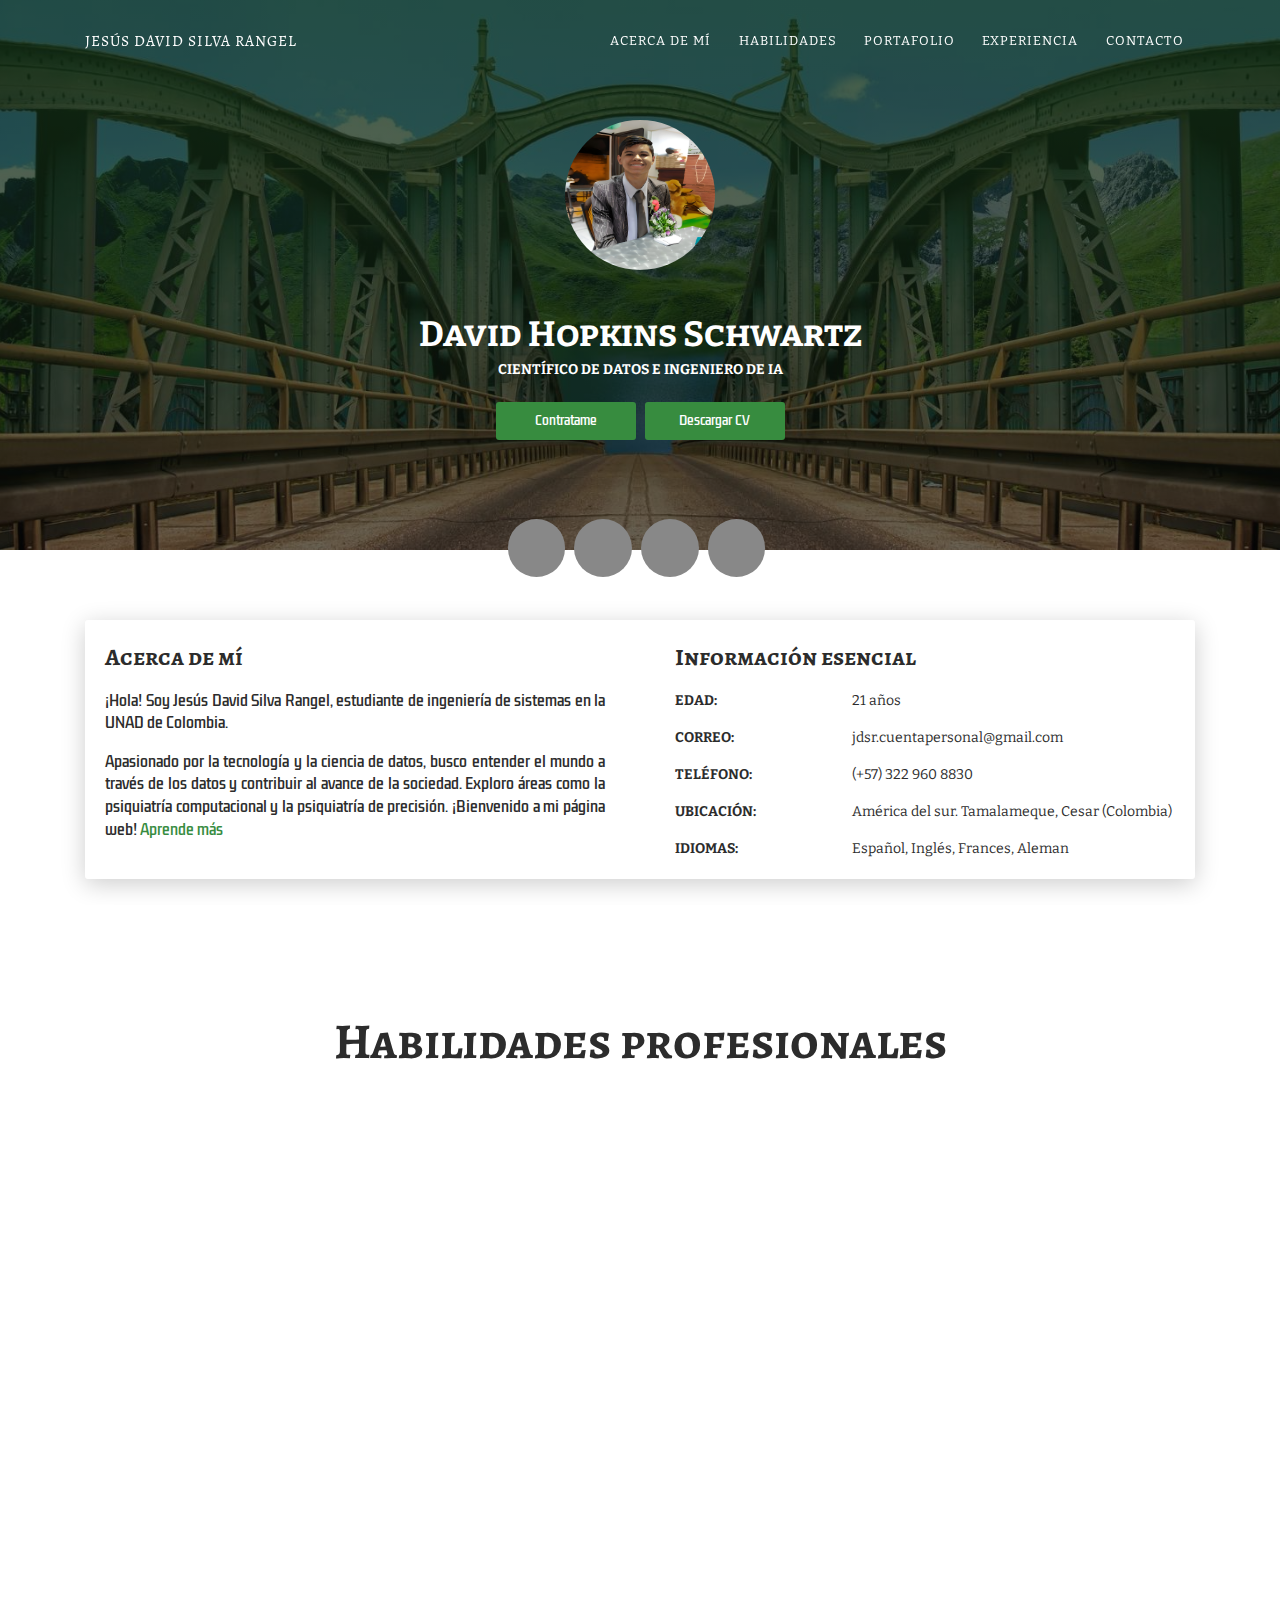
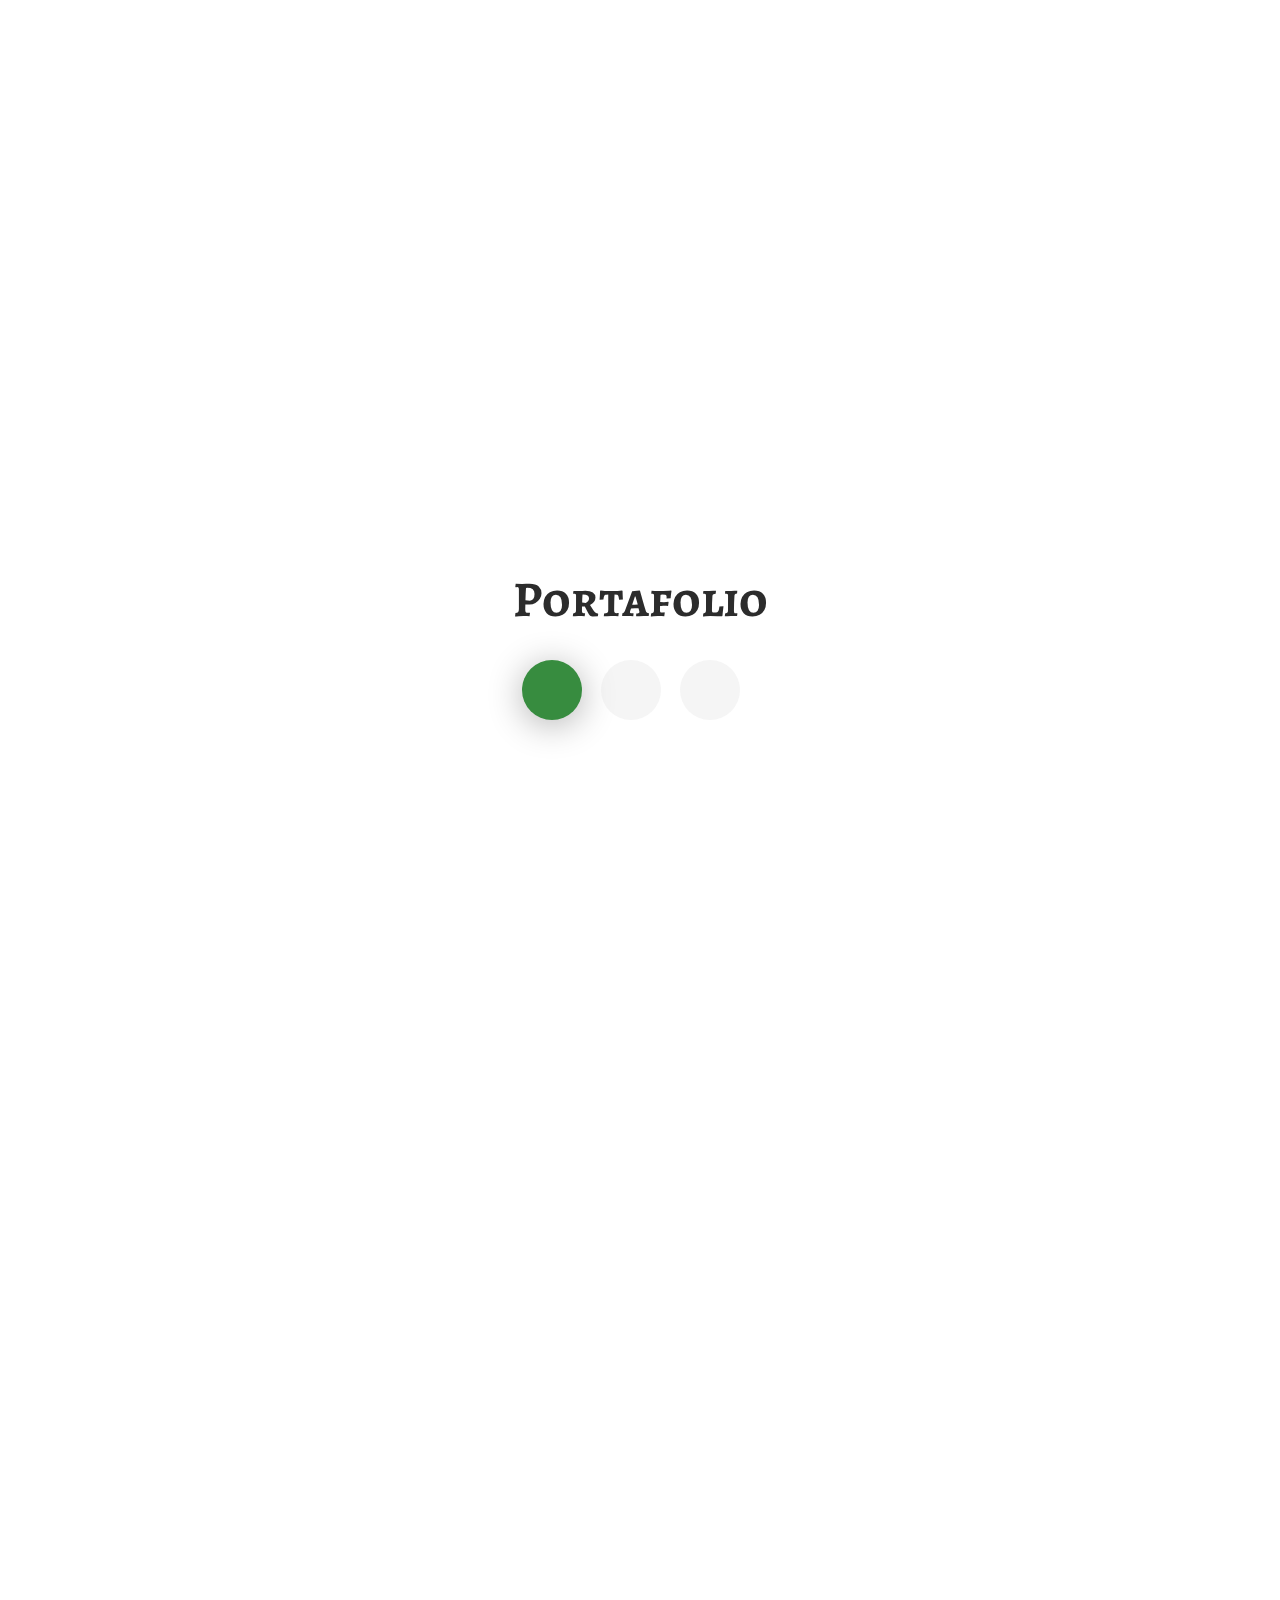
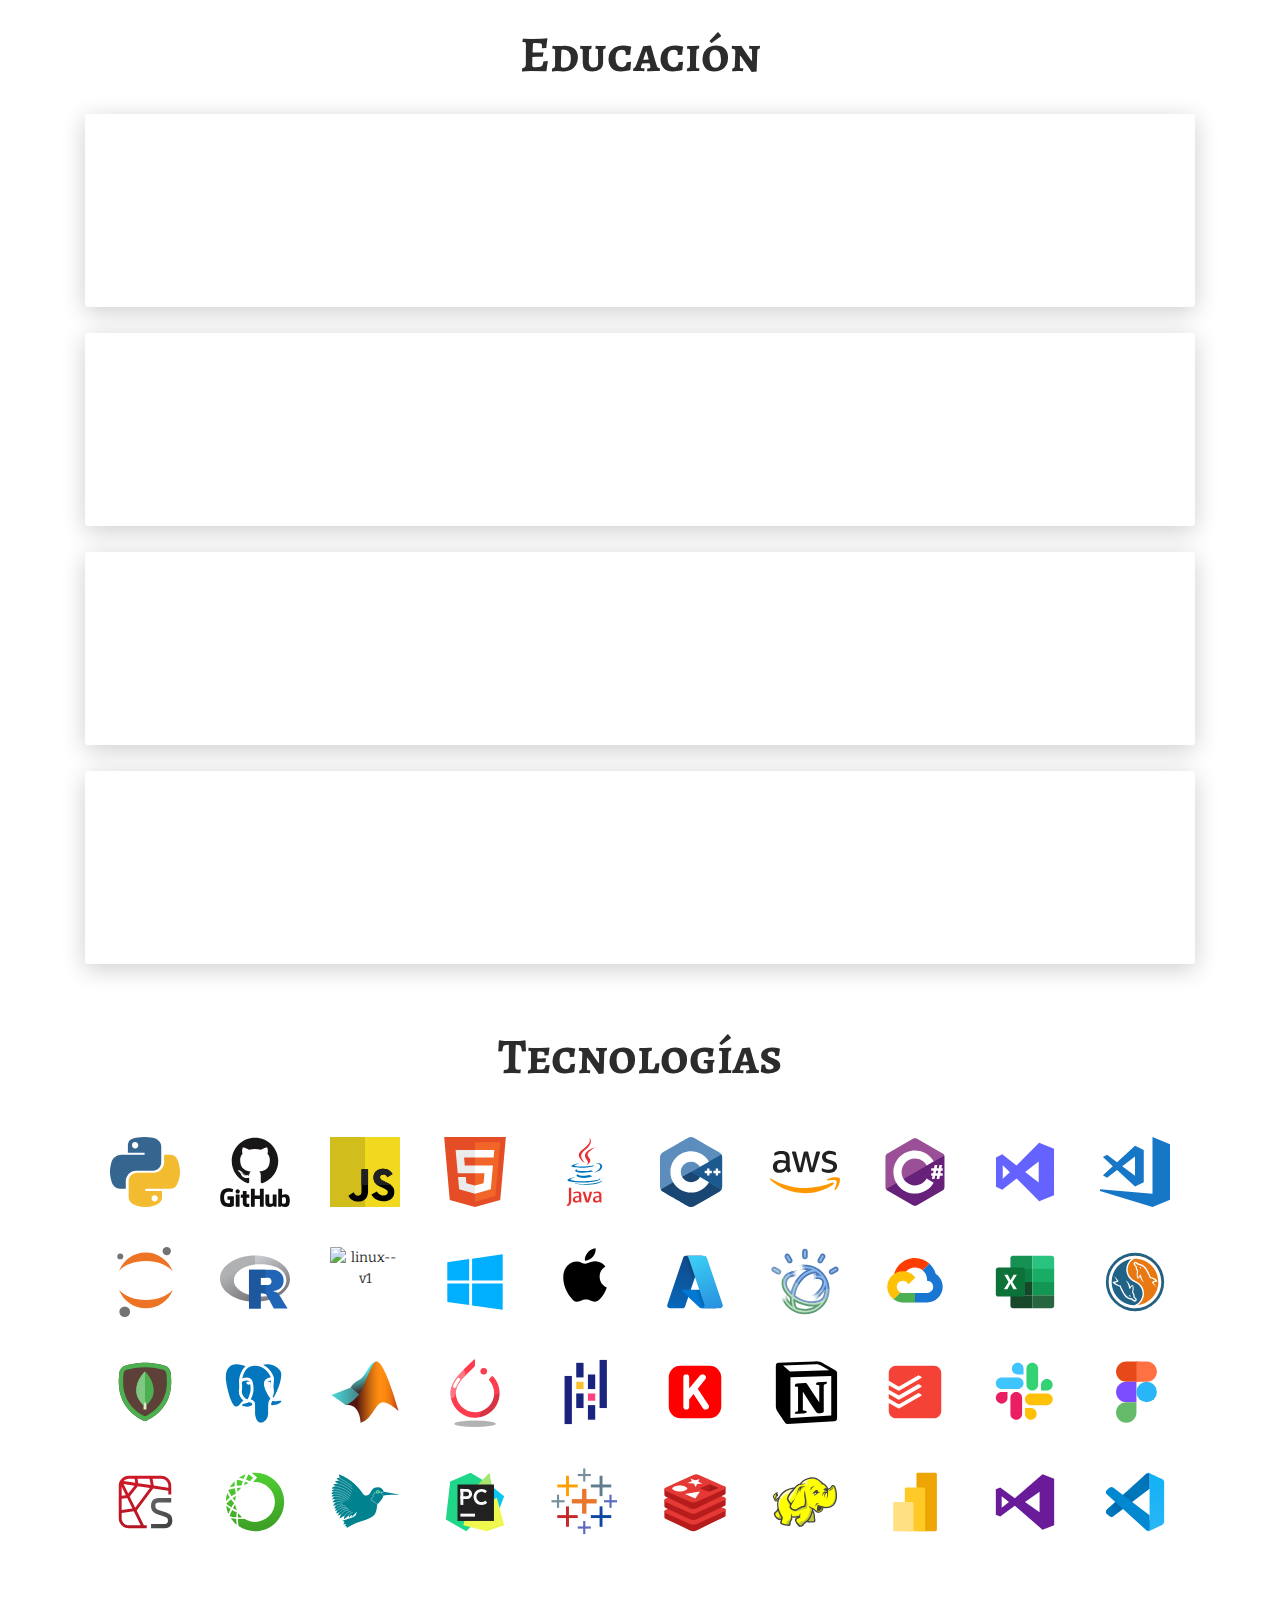
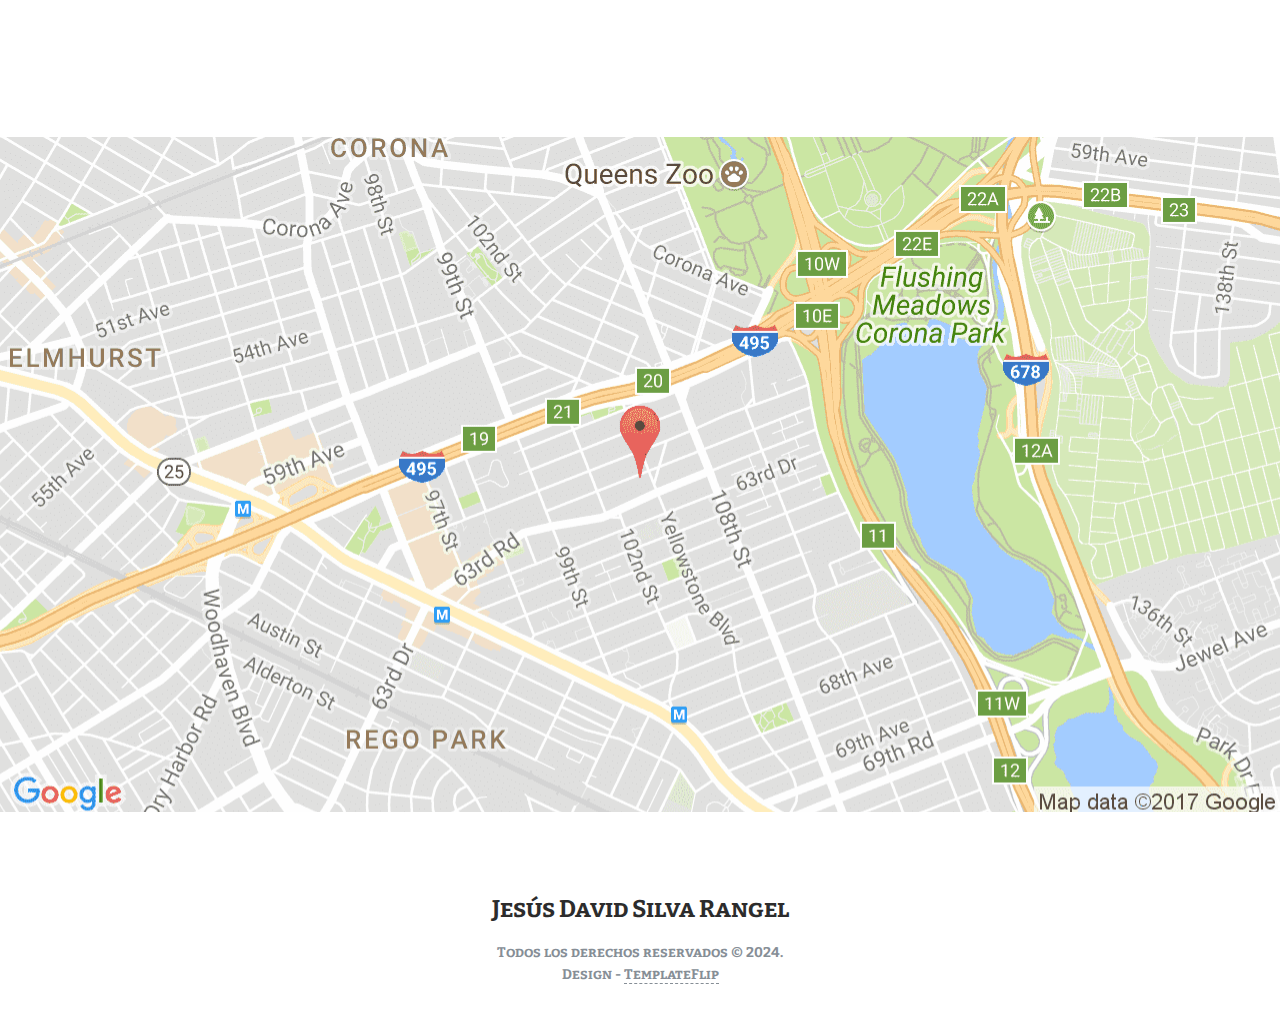
==== commit bc127623: "agregar html" ====
--- a/index.html
+++ b/index.html
@@ -11,9 +11,11 @@
     <link href="https://fonts.googleapis.com/css?family=Montserrat:400,700,200" rel="stylesheet">
     <link href="https://maxcdn.bootstrapcdn.com/font-awesome/latest/css/font-awesome.min.css" rel="stylesheet">
     <link href="css/aos.css?ver=1.1.0" rel="stylesheet">
-    <link rel="icon" href="favicon.ico" type="image/x-icon">
     <link href="css/bootstrap.min.css?ver=1.1.0" rel="stylesheet">
     <link href="css/main.css?ver=1.1.0" rel="stylesheet">
+
+    
+    <script src="https://kit.fontawesome.com/7b30ffed2c.js" crossorigin="anonymous"></script>
     <noscript>
       <style type="text/css">
         [data-aos] {
@@ -413,7 +415,18 @@
 </div>
 
 
-  <!--Tecnologías -->
+<!-- 
+
+  FONT AWESOME ICONS
+      
+    <i class="fa-brands fa-python fa-6x fa-bounce" style="--fa-animation-duration: 2.0s;"></i>
+    <i class="fa-brands fa-html5 fa-6x fa-bounce" style="--fa-animation-duration: 2.0s;"></i>
+    <i class="fa-brands fa-github fa-6x fa-bounce" style="--fa-animation-duration: 2.0s;"></i> 
+
+
+-->
+
+<!--Tecnologías -->
 
 <section id="Tech">
   <div class="container">
@@ -641,7 +654,26 @@
               </svg>
           </div>
 
-      
+          <div class="tech-icon">
+
+          </div>
+
+          <div class="tech-icon">
+
+          </div>
+
+<!-- Faltan algunas tecnologías y librerias como Scikit-Learn, Keras, Rapidminer, Knime, entre otras -->
+<!-- Falta actualizar las modificaiones en GitHub Pages -->
+
+        </div>
+      </div>
+  </div>
+</section>
+        
+
+<!--Tecnologías --> 
+
+
 <div class="section" id="contact">
   <div class="cc-contact-information" style="background-image: url('images/staticmap.png')">
     <div class="container">
@@ -710,7 +742,6 @@
   </div>
 </div></div>
     </div>
-    
     <footer class="footer">
       <div class="container text-center"><a class="cc-facebook btn btn-link" href="#"><i class="fa fa-facebook fa-2x " aria-hidden="true"></i></a><a class="cc-twitter btn btn-link " href="#"><i class="fa fa-twitter fa-2x " aria-hidden="true"></i></a><a class="cc-google-plus btn btn-link" href="#"><i class="fa fa-google-plus fa-2x" aria-hidden="true"></i></a><a class="cc-instagram btn btn-link" href="#"><i class="fa fa-instagram fa-2x " aria-hidden="true"></i></a></div>
       <div style="font-variant: small-caps;"; class="h4 title text-center">Jesús David Silva Rangel</div>
@@ -725,4 +756,4 @@
     <script src="js/aos.js?ver=1.1.0"></script>
     <script src="scripts/main.js?ver=1.1.0"></script>
   </body>
-</html>
+</html>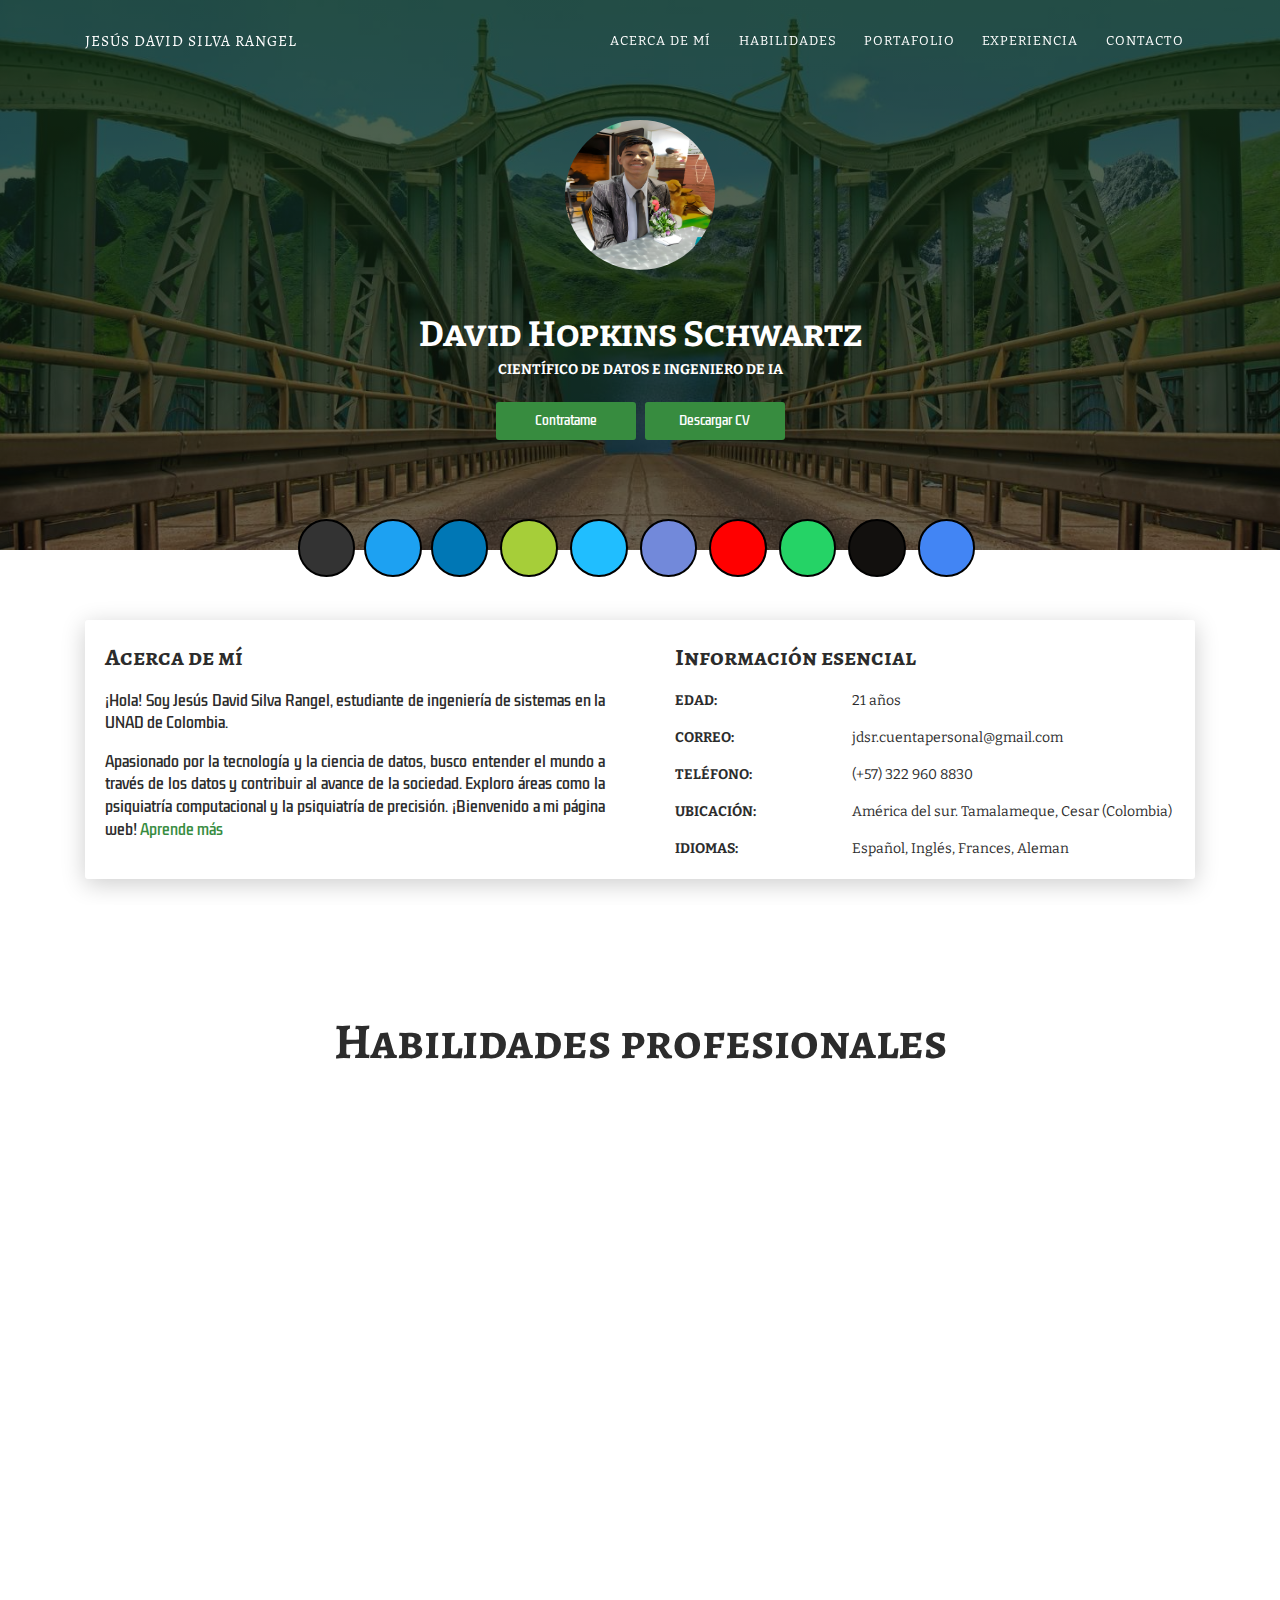
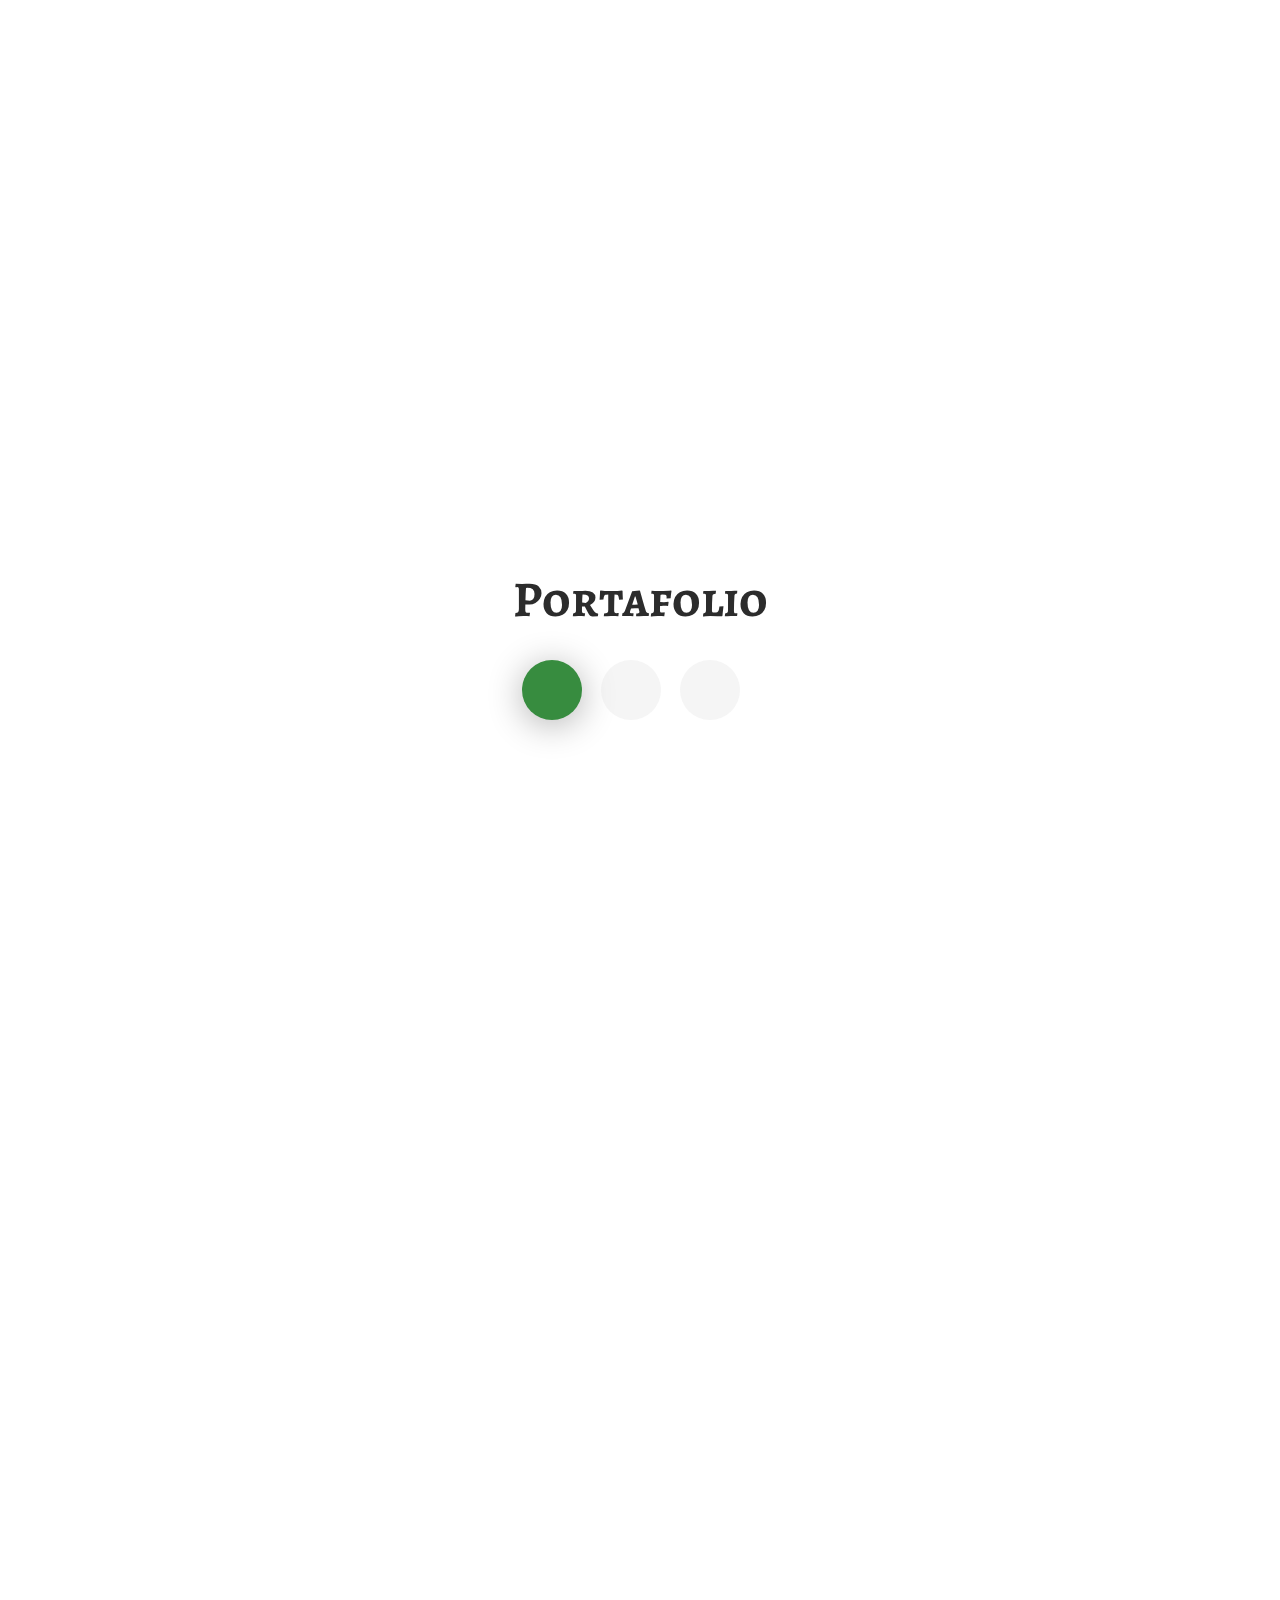
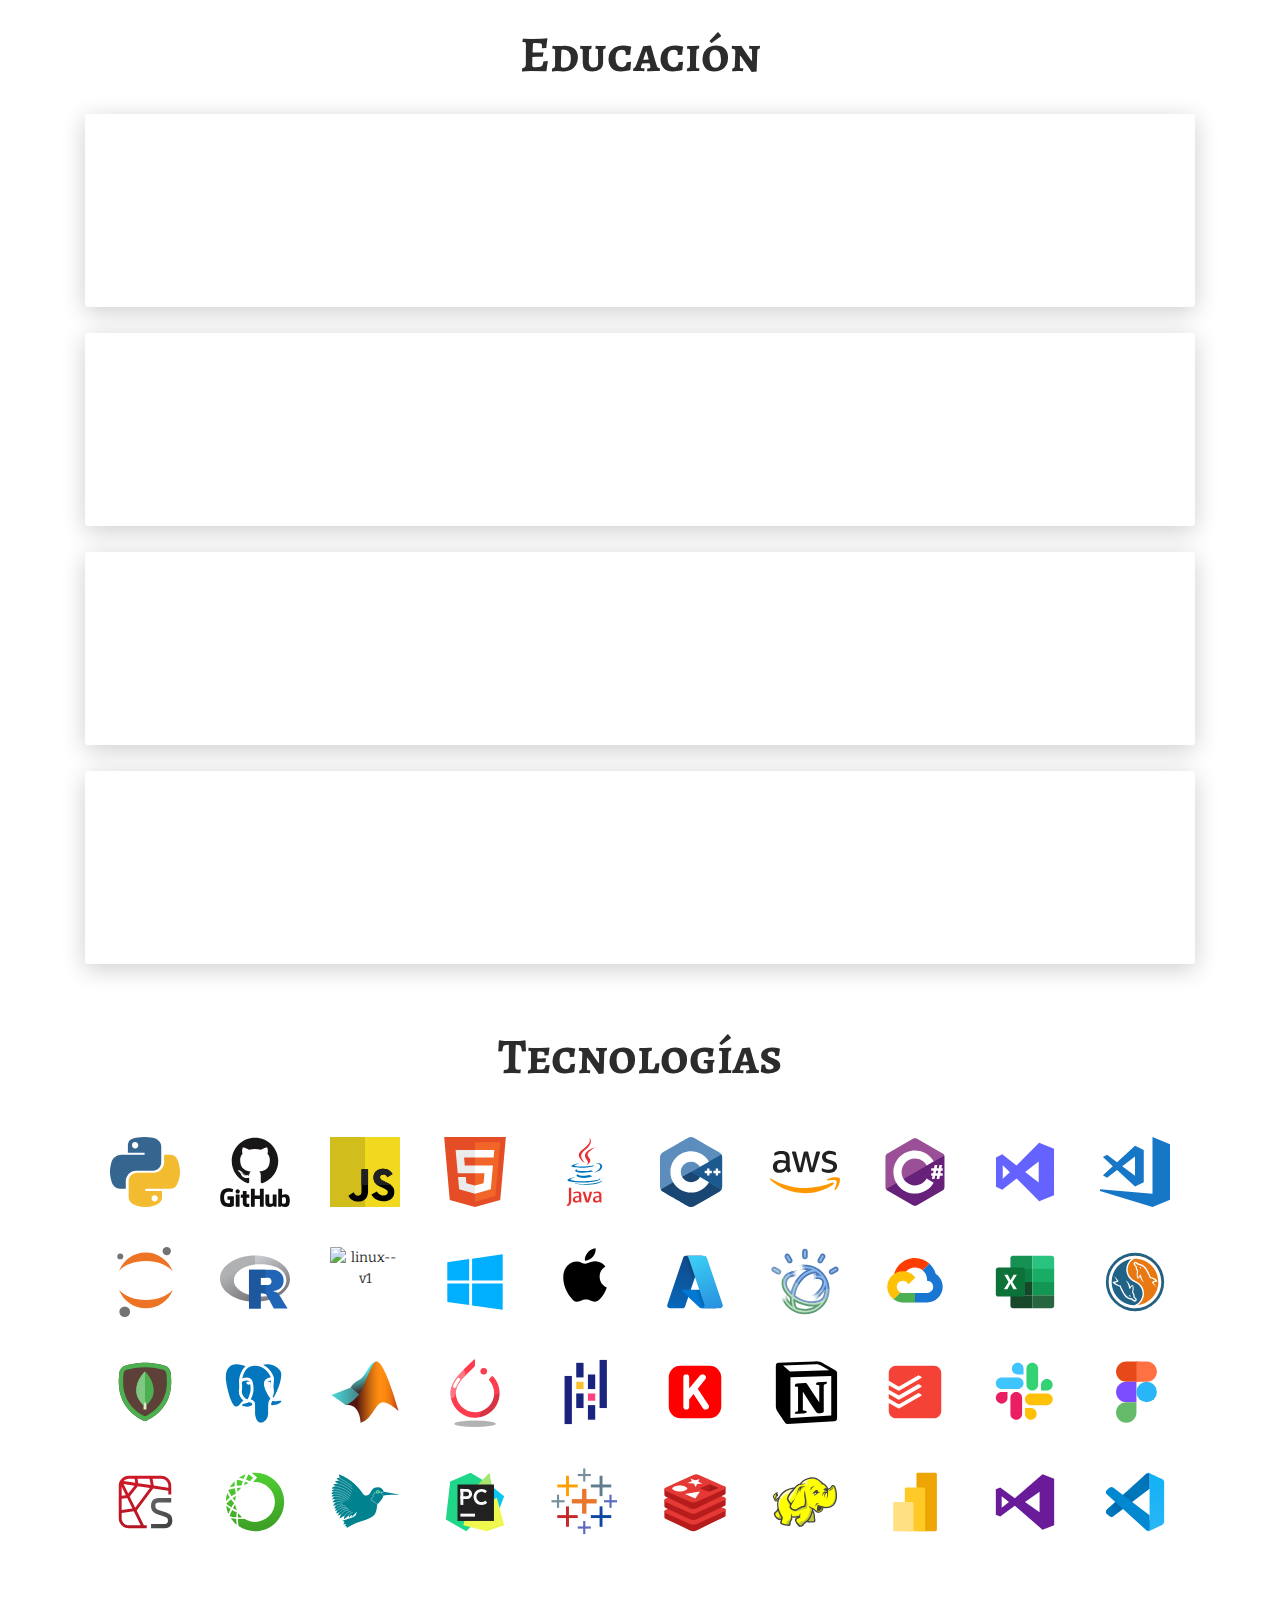
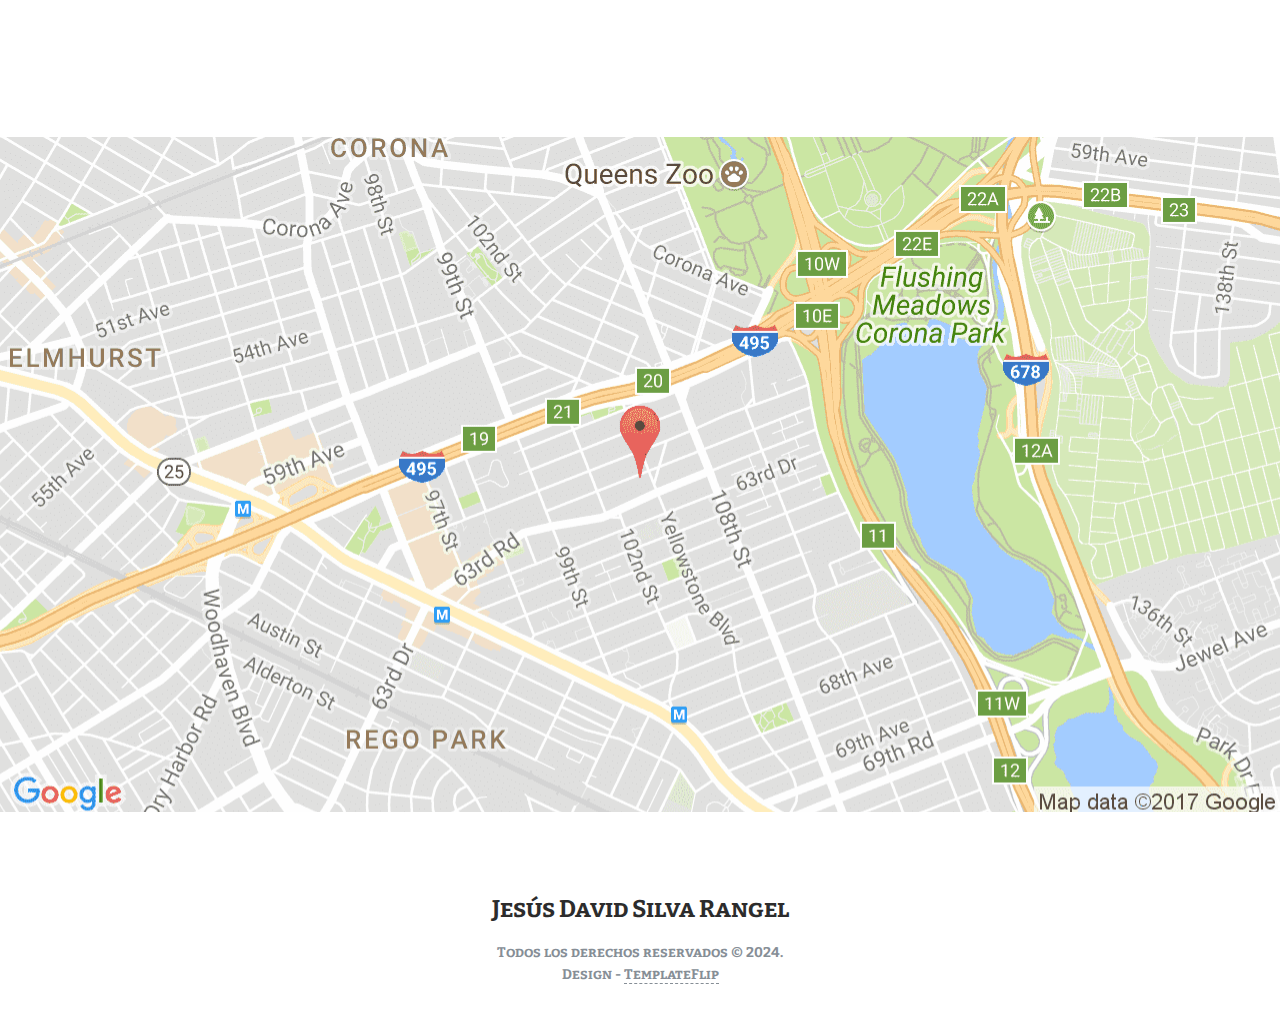
==== commit 36d09f96: "Cambios - Iconos" ====
--- a/index.html
+++ b/index.html
@@ -61,7 +61,56 @@
       </div>
       <div class="section">
         <div class="container">
-          <div class="button-container"><a class="btn btn-default btn-round btn-lg btn-icon" href="#" rel="tooltip" title="Follow me on Facebook"><i class="fa fa-facebook"></i></a><a class="btn btn-default btn-round btn-lg btn-icon" href="#" rel="tooltip" title="Follow me on Twitter"><i class="fa fa-twitter"></i></a><a class="btn btn-default btn-round btn-lg btn-icon" href="#" rel="tooltip" title="Follow me on Google+"><i class="fa fa-google-plus"></i></a><a class="btn btn-default btn-round btn-lg btn-icon" href="#" rel="tooltip" title="Follow me on Instagram"><i class="fa fa-instagram"></i></a></div>
+          <div class="button-container">
+          
+          <!--Github-->
+          <a class="btn btn-default btn-round btn-lg btn-icon" href="#" rel="tooltip" title="Follow me on Github" style="background-color: #333333; border-color: black; border-width: 2.5px; border-style: solid;">
+            <i class="fa fa-github"></i>
+  
+          <!--X -->
+          </a><a class="btn btn-default btn-round btn-lg btn-icon" href="#" rel="tooltip" title="Follow me on Twitter" style="background-color: #1DA1F2; border-color: black; border-width: 2.5px; border-style: solid;">
+            <i class="fa fa-twitter"></i>
+          
+          <!--Linkeding-->
+          <a class="btn btn-default btn-round btn-lg btn-icon" href="#" rel="tooltip" title="Follow me on LinkedIn" style="background-color: #0077B5; border-color: black; border-width: 2.5px; border-style: solid;">
+            <i class="fa fa-linkedin fa-2x"></i></a>
+
+          <!--ORCID-->
+          <a class="btn btn-default btn-round btn-lg btn-icon" href="#" rel="tooltip" title="Follow me on ORCID" style="background-color: #A6CE39; border-color: black; border-width: 2.5px; border-style: solid;">
+            <i class="fa fa-brands fa-orcid" style="font-size: 1.5em; color: rgb(255, 255, 255)"></i></a>
+          
+          <!--Kaggle-->
+          <a class="btn btn-default btn-round btn-lg btn-icon" href="#" rel="tooltip" title="Follow me on Kaggle" style="background-color: #20BEFF; border-color: black; border-width: 2.5px; border-style: solid;">
+            <i class="fa fa-brands fa-kaggle"></i></a>
+
+          <!--Discord-->
+          <a class="btn btn-default btn-round btn-lg btn-icon" href="#" rel="tooltip" title="Follow me on Discord" style="background-color: #7289DA; border-color: black; border-width: 2.5px; border-style: solid;">
+            <i class="fa fa-brands fa-discord"></i></a>
+
+          <!--YouTube-->
+          <a class="btn btn-default btn-round btn-lg btn-icon" href="#" rel="tooltip" title="Follow me on YouTube" style="background-color: #FF0000; border-color: black; border-width: 2.5px; border-style: solid;">
+            <i class="fa fa-brands fa-youtube"></i></a>
+
+          <!--WhatsApp-->
+          <a class="btn btn-default btn-round btn-lg btn-icon" href="#" rel="tooltip" title="Follow me on WhatsApp" style="background-color: #25D366; border-color: black; border-width: 2.5px; border-style: solid;">
+            <i class="fa fa-brands fa-whatsapp"></i></a>
+
+          <!--Medium-->
+          <a class="btn btn-default btn-round btn-lg btn-icon" href="#" rel="tooltip" title="Follow me on Medium" style="background-color: #12100E; border-color: black; border-width: 2.5px; border-style: solid;">
+            <i class="fa fa-brands fa-medium"></i></a>
+
+          <!--Google Scholar-->
+          <a class="btn btn-default btn-round btn-lg btn-icon" href="#" rel="tooltip" title="Follow me on Google Scholar" style="background-color: #4285F4; border-color: black; border-width: 2.5px; border-style: solid;">
+            <i class="fa fa-brands fa-google-scholar"></i></a>
+          
+          </div>
+      
+
+        
+          
+           
+      
+
         </div>
       </div>
     </div>
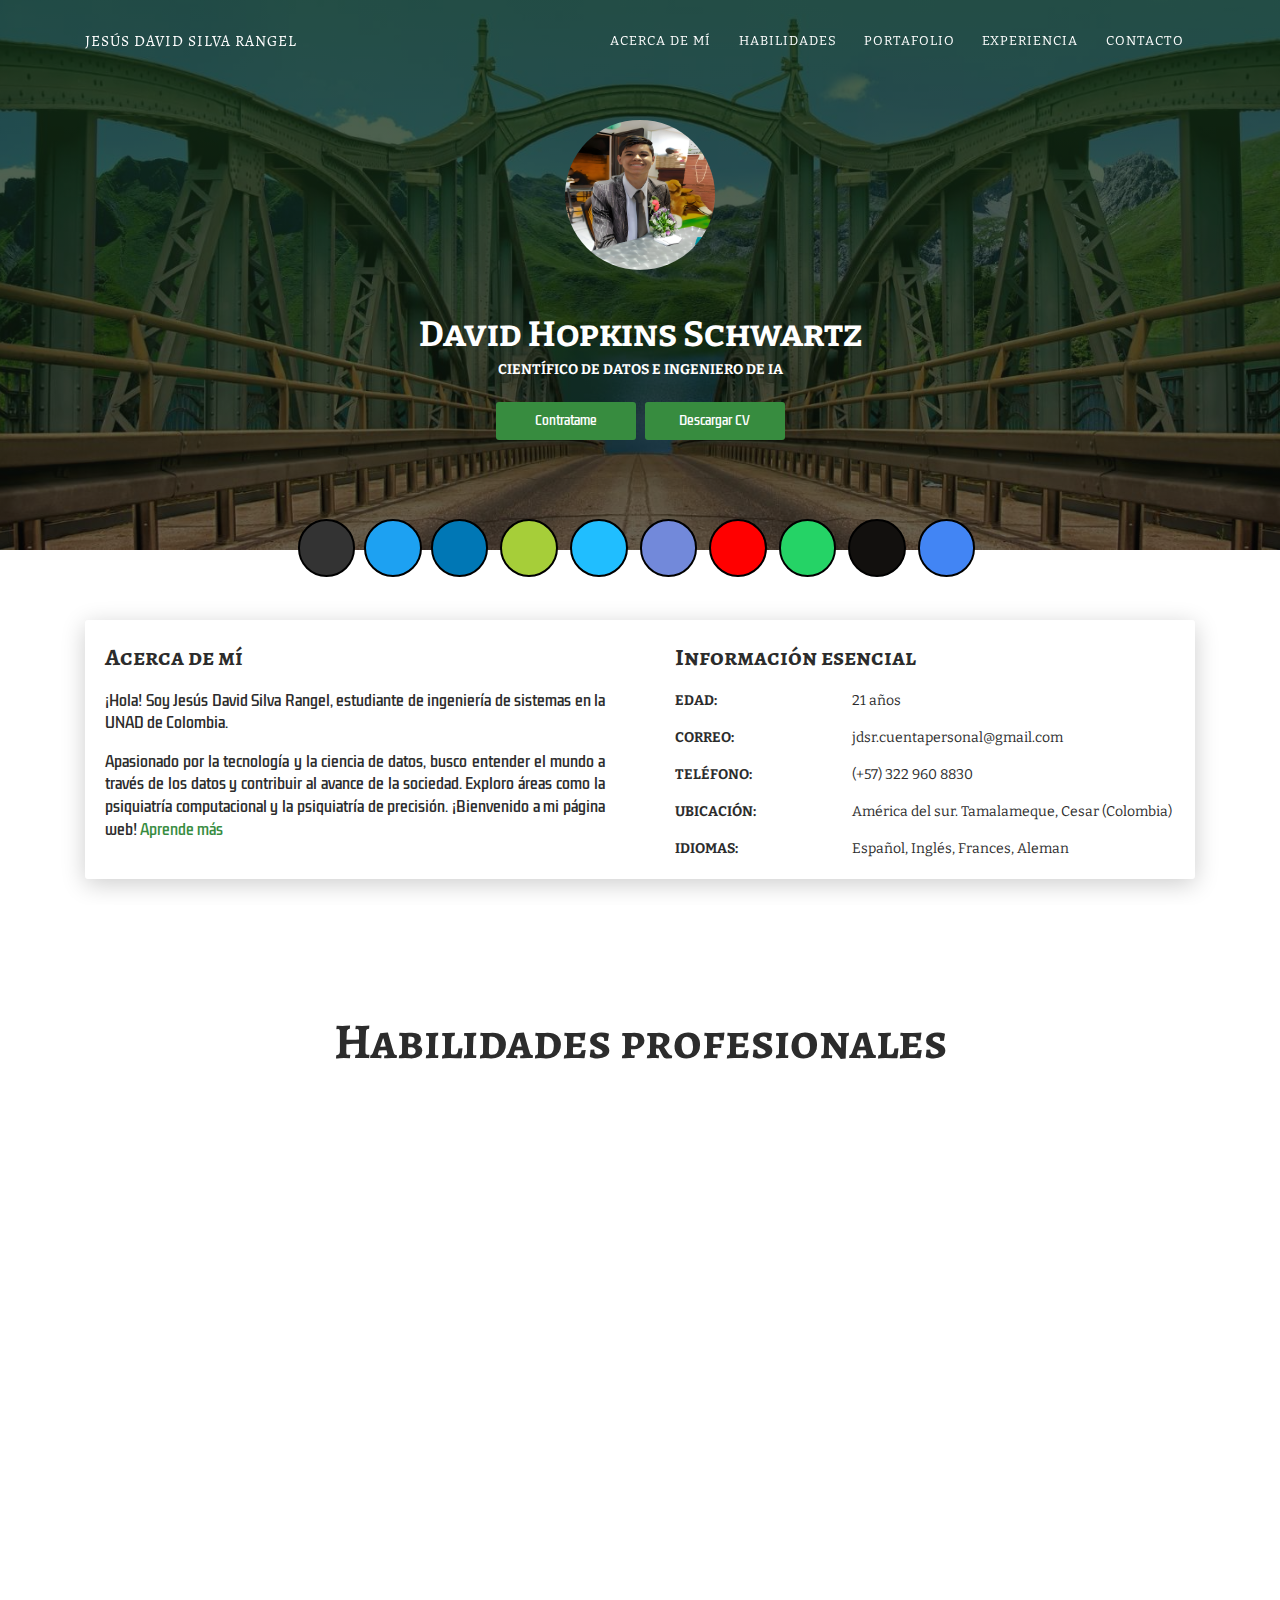
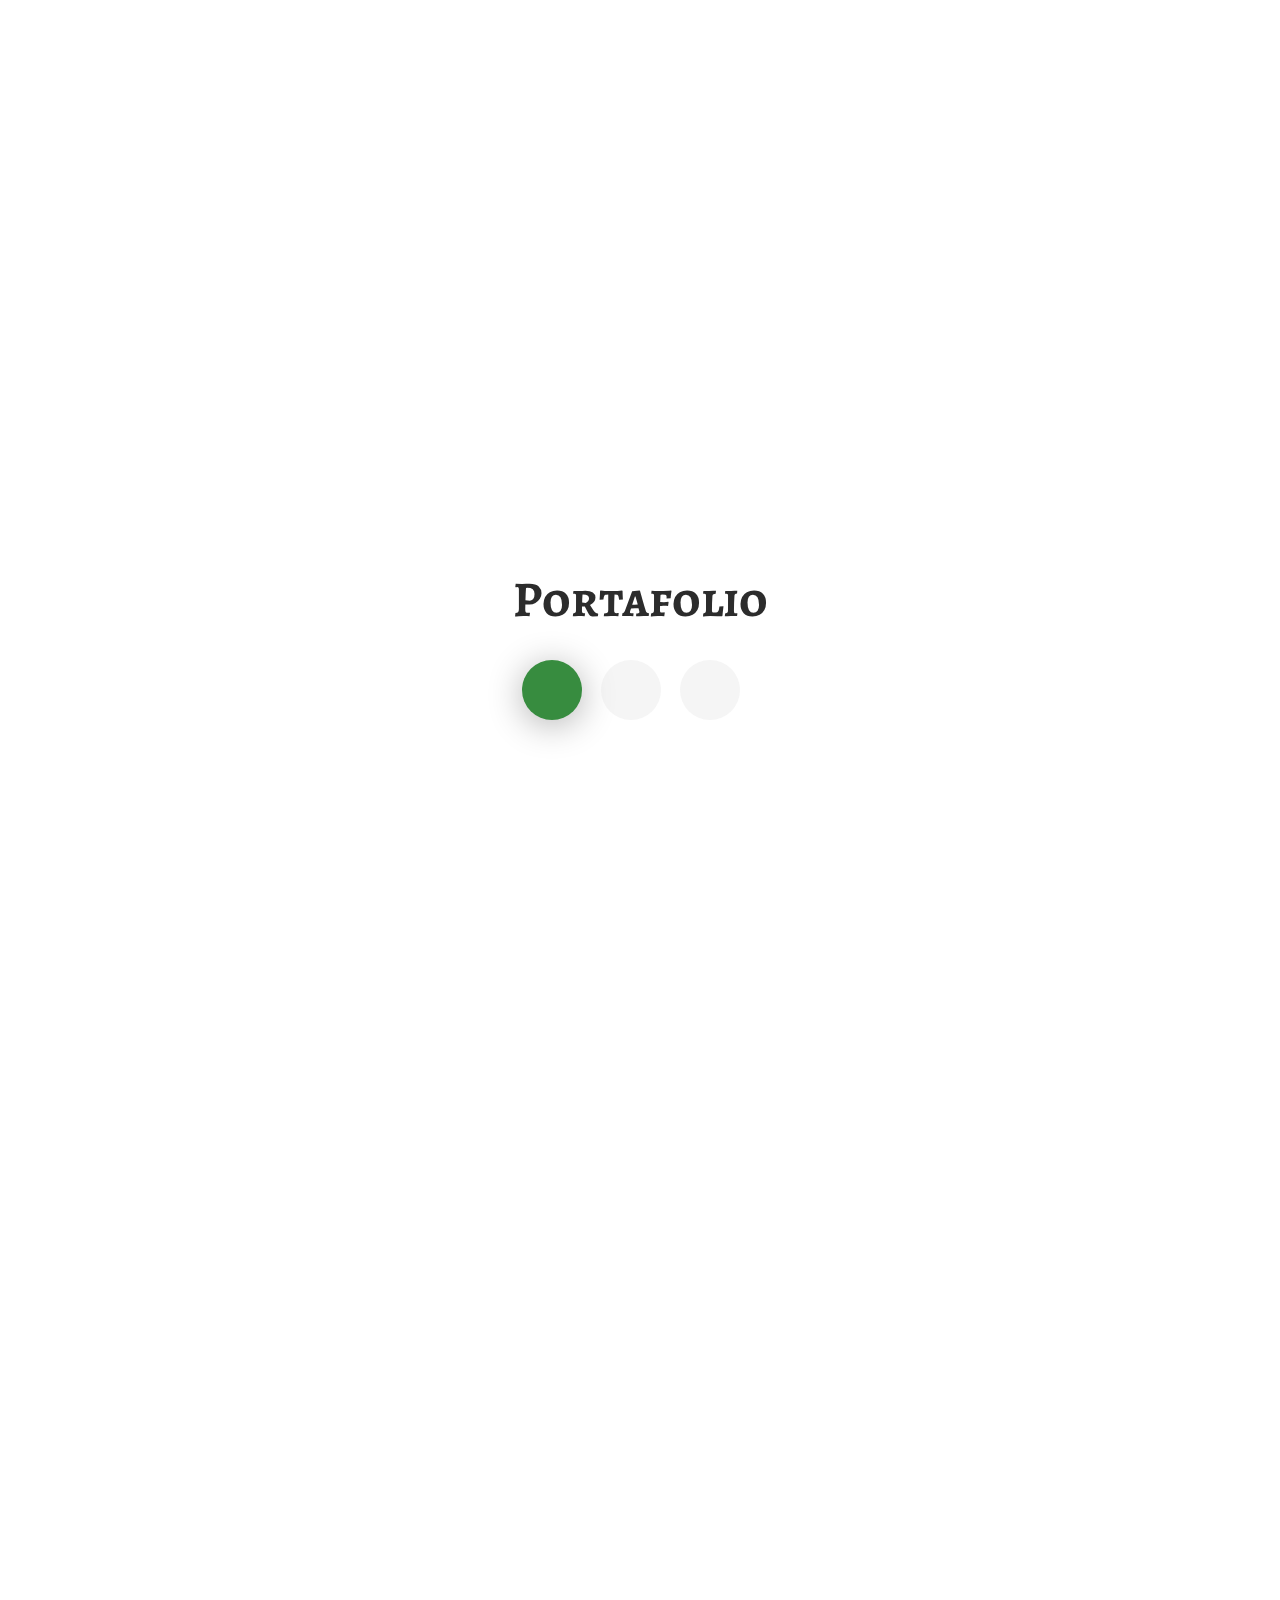
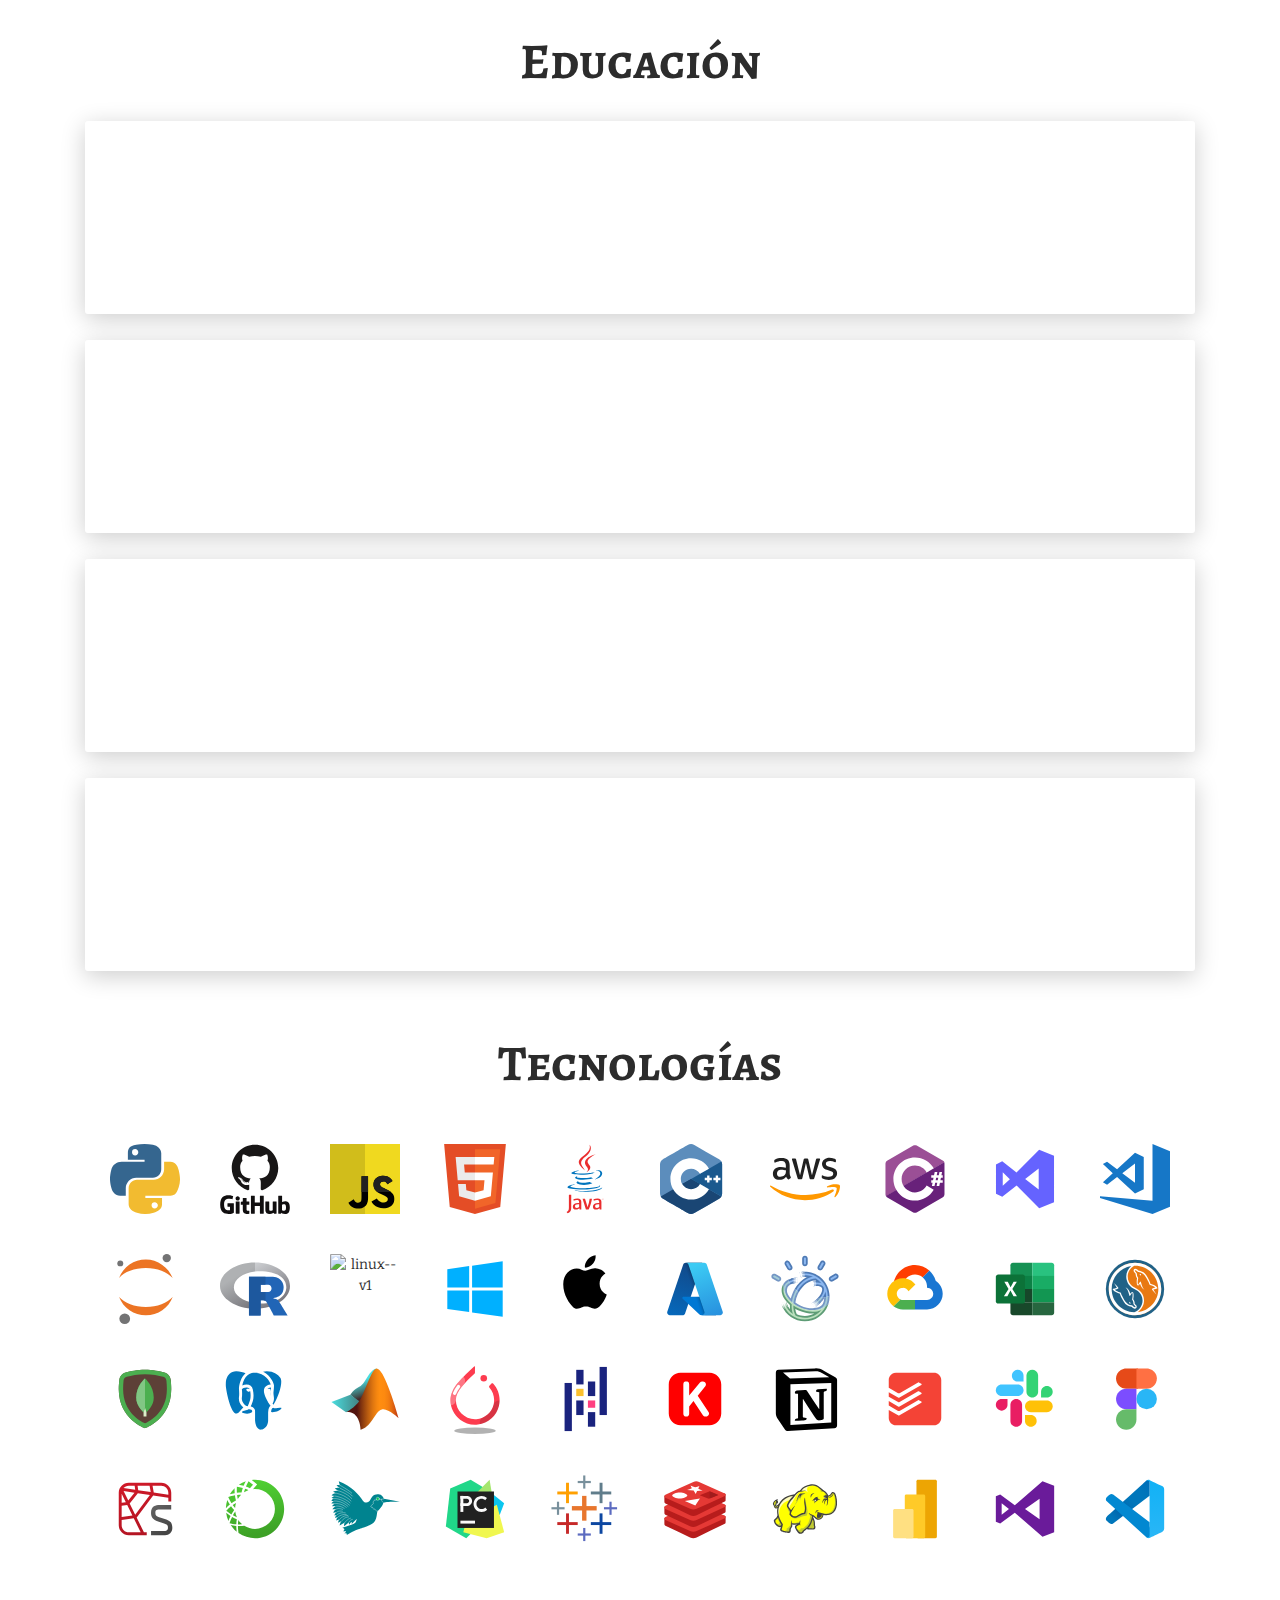
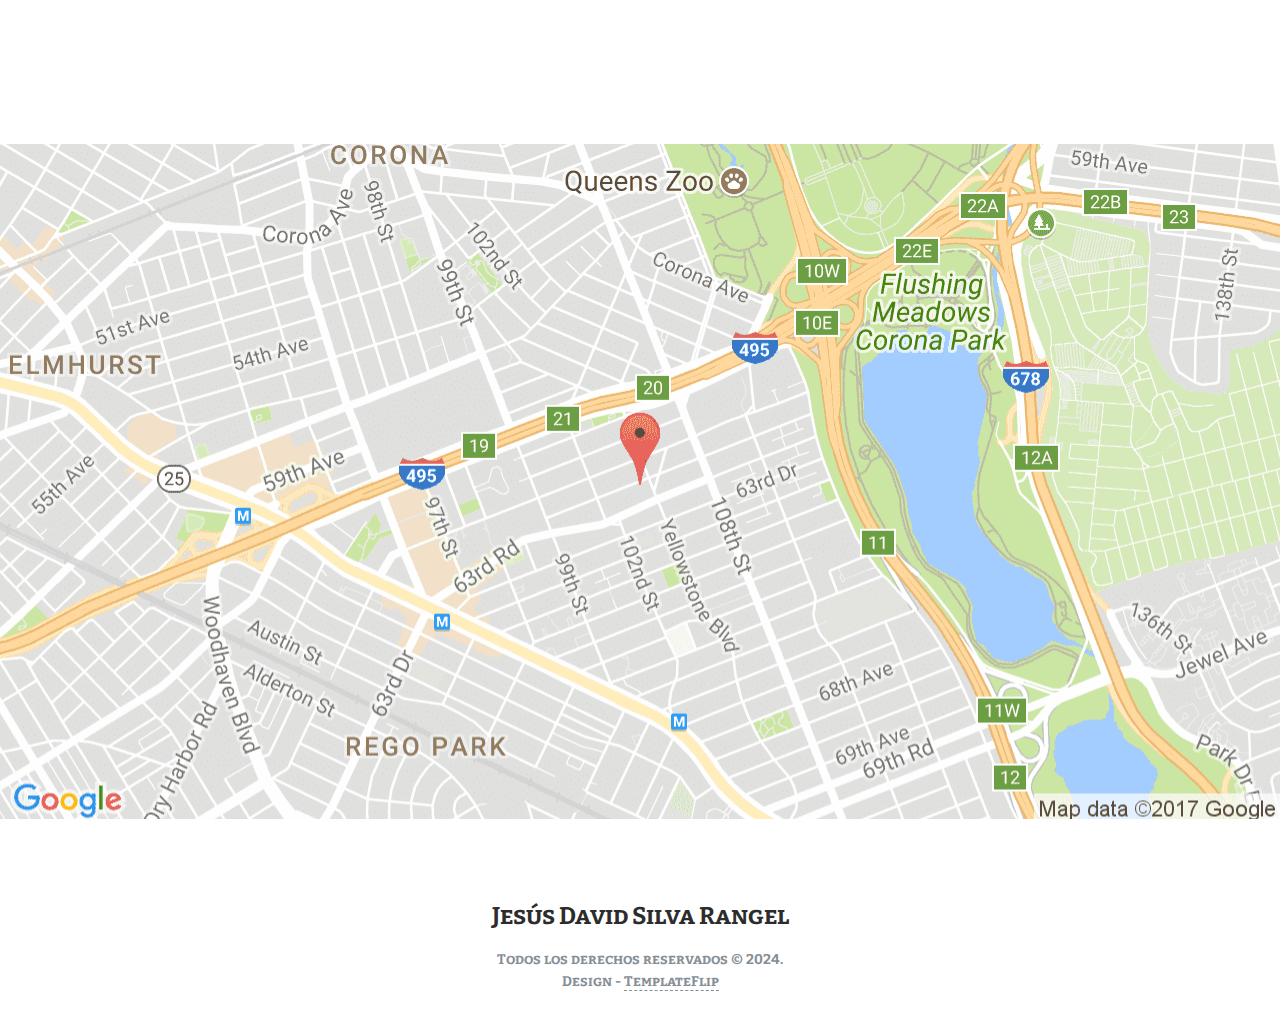
==== commit 232e4439: "Cambios - Portfolio" ====
--- a/index.html
+++ b/index.html
@@ -274,30 +274,30 @@
         <div class="ml-auto mr-auto">
           <div class="row">
             <div class="col-md-6">
-              <div class="cc-porfolio-image img-raised" data-aos="fade-up" data-aos-anchor-placement="top-bottom"><a href="#web-development">
-                  <figure class="cc-effect"><img src="images/project-1.jpg" alt="Image"/>
-                    <figcaption>
-                      <div class="h4">Proyectos recientes</div>
+              <div style="box-shadow: 5px 5px 15px rgba(0, 0, 0, 1);" class="cc-porfolio-image img-raised" data-aos="fade-up" data-aos-anchor-placement="top-bottom"><a href="#web-development">
+                  <figure class="cc-effect"><img src="img-projects/project1.png" alt="Image"/>
+                    <figcaption>
+                      <div class="h4">Monitor Digital de Presión Arterial (MDPA)</div>
                       <p>Desarrollo web</p>
                     </figcaption>
                   </figure></a></div>
-              <div class="cc-porfolio-image img-raised" data-aos="fade-up" data-aos-anchor-placement="top-bottom"><a href="#web-development">
-                  <figure class="cc-effect"><img src="images/project-2.jpg" alt="Image"/>
-                    <figcaption>
-                      <div class="h4">Proyecto StartUp</div>
+              <div class="cc-porfolio-image img-raised" style="box-shadow: 5px 5px 15px rgba(0, 0, 0, 1);" data-aos="fade-up" data-aos-anchor-placement="top-bottom"><a href="#web-development">
+                  <figure class="cc-effect"><img src="img-projects/project3.png" alt="Image"/>
+                    <figcaption>
+                      <div class="h4">Detección de Tumores Cerebrales en MRI</div>
+                      <p>Ciencia de Datos, Machine y Deep Learning</p>
+                    </figcaption>
+                  </figure></a></div>
+            </div>
+            <div class="col-md-6">
+              <div class="cc-porfolio-image img-raised" style="box-shadow: 5px 5px 15px rgba(0, 0, 0, 1);" data-aos="fade-up" data-aos-anchor-placement="top-bottom"><a href="#web-development">
+                  <figure class="cc-effect"><img src="img-projects/project2.png" alt="Image"/>
+                    <figcaption>
+                      <div class="h4">Calculadora de IMC</div>
                       <p>Desarrollo web</p>
                     </figcaption>
                   </figure></a></div>
-            </div>
-            <div class="col-md-6">
-              <div class="cc-porfolio-image img-raised" data-aos="fade-up" data-aos-anchor-placement="top-bottom"><a href="#web-development">
-                  <figure class="cc-effect"><img src="images/project-3.jpg" alt="Image"/>
-                    <figcaption>
-                      <div class="h4">Proyecto Tienda de comida</div>
-                      <p>Desarrollo web</p>
-                    </figcaption>
-                  </figure></a></div>
-              <div class="cc-porfolio-image img-raised" data-aos="fade-up" data-aos-anchor-placement="top-bottom"><a href="#web-development">
+              <div class="cc-porfolio-image img-raised" style="box-shadow: 5px 5px 15px rgba(0, 0, 0, 1);" data-aos="fade-up" data-aos-anchor-placement="top-bottom"><a href="#web-development">
                   <figure class="cc-effect"><img src="images/project-4.jpg" alt="Image"/>
                     <figcaption>
                       <div class="h4">Proyecto de Marketing digital</div>
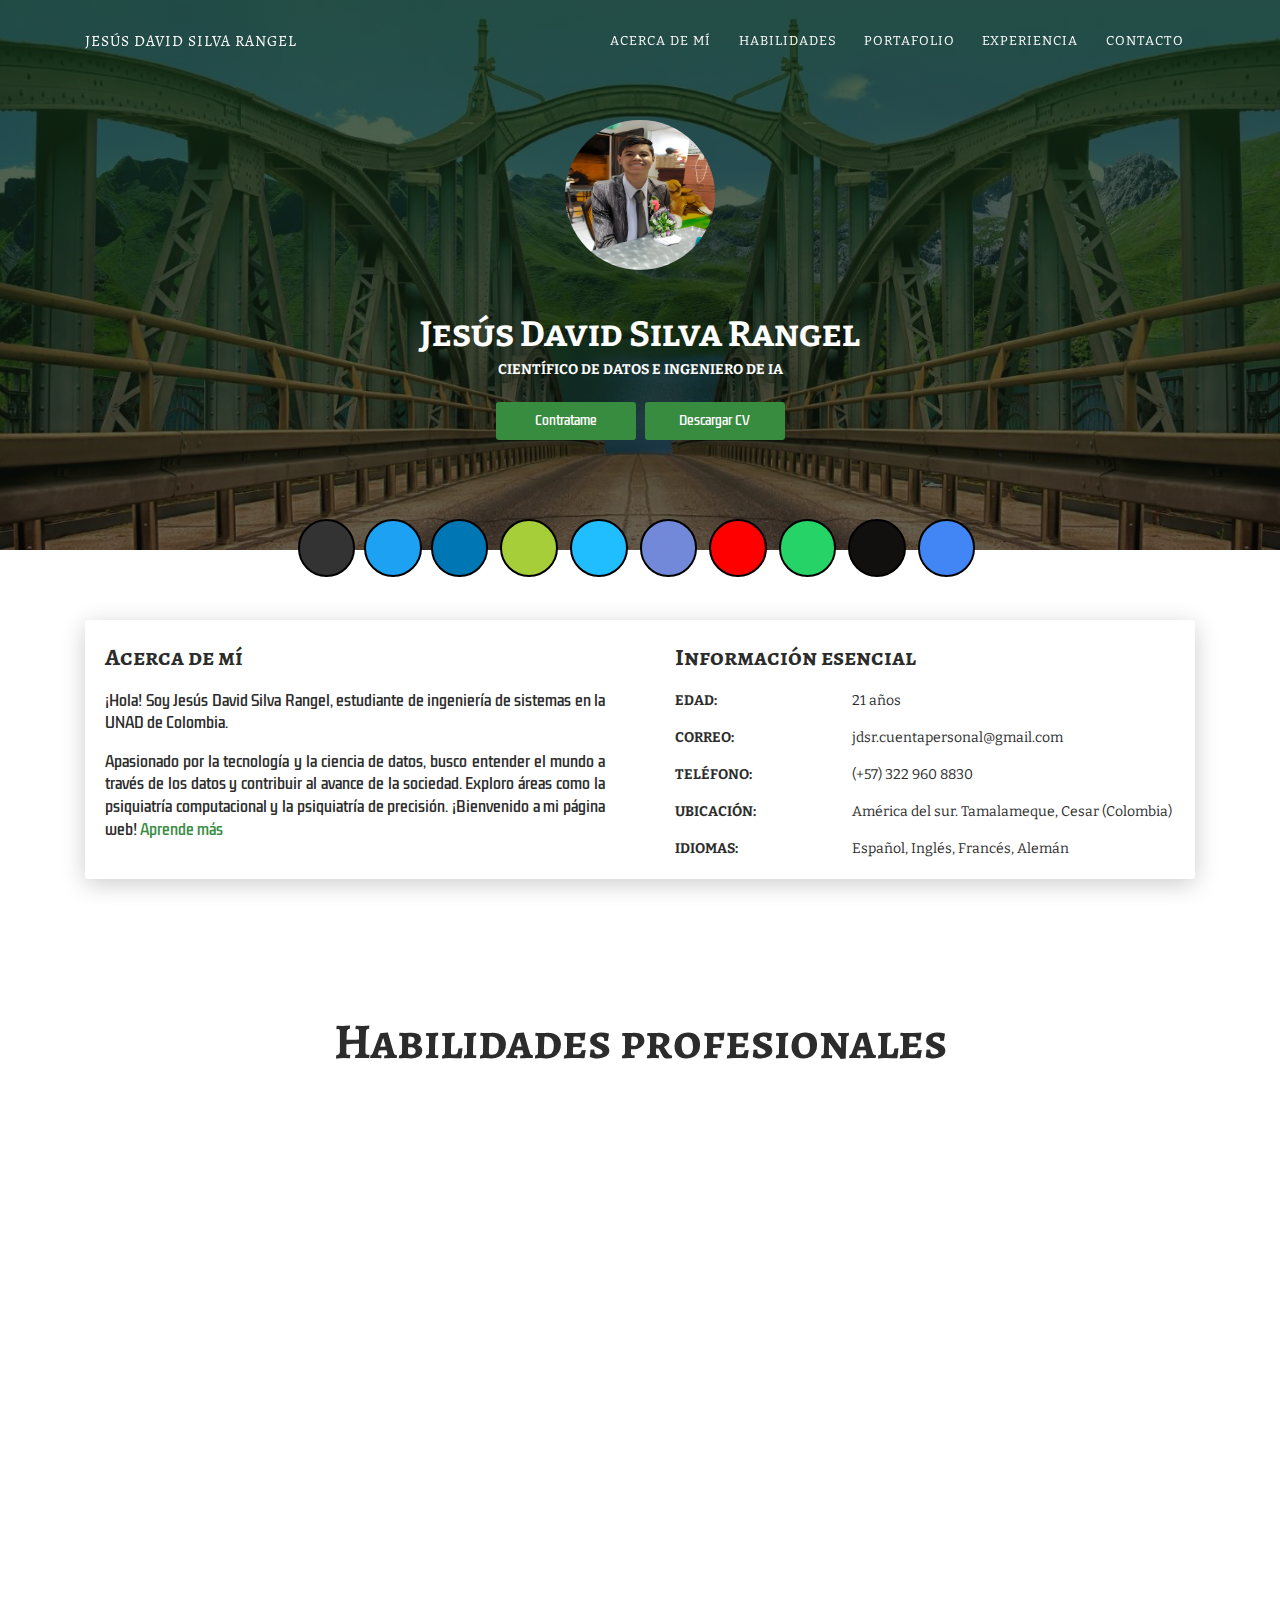
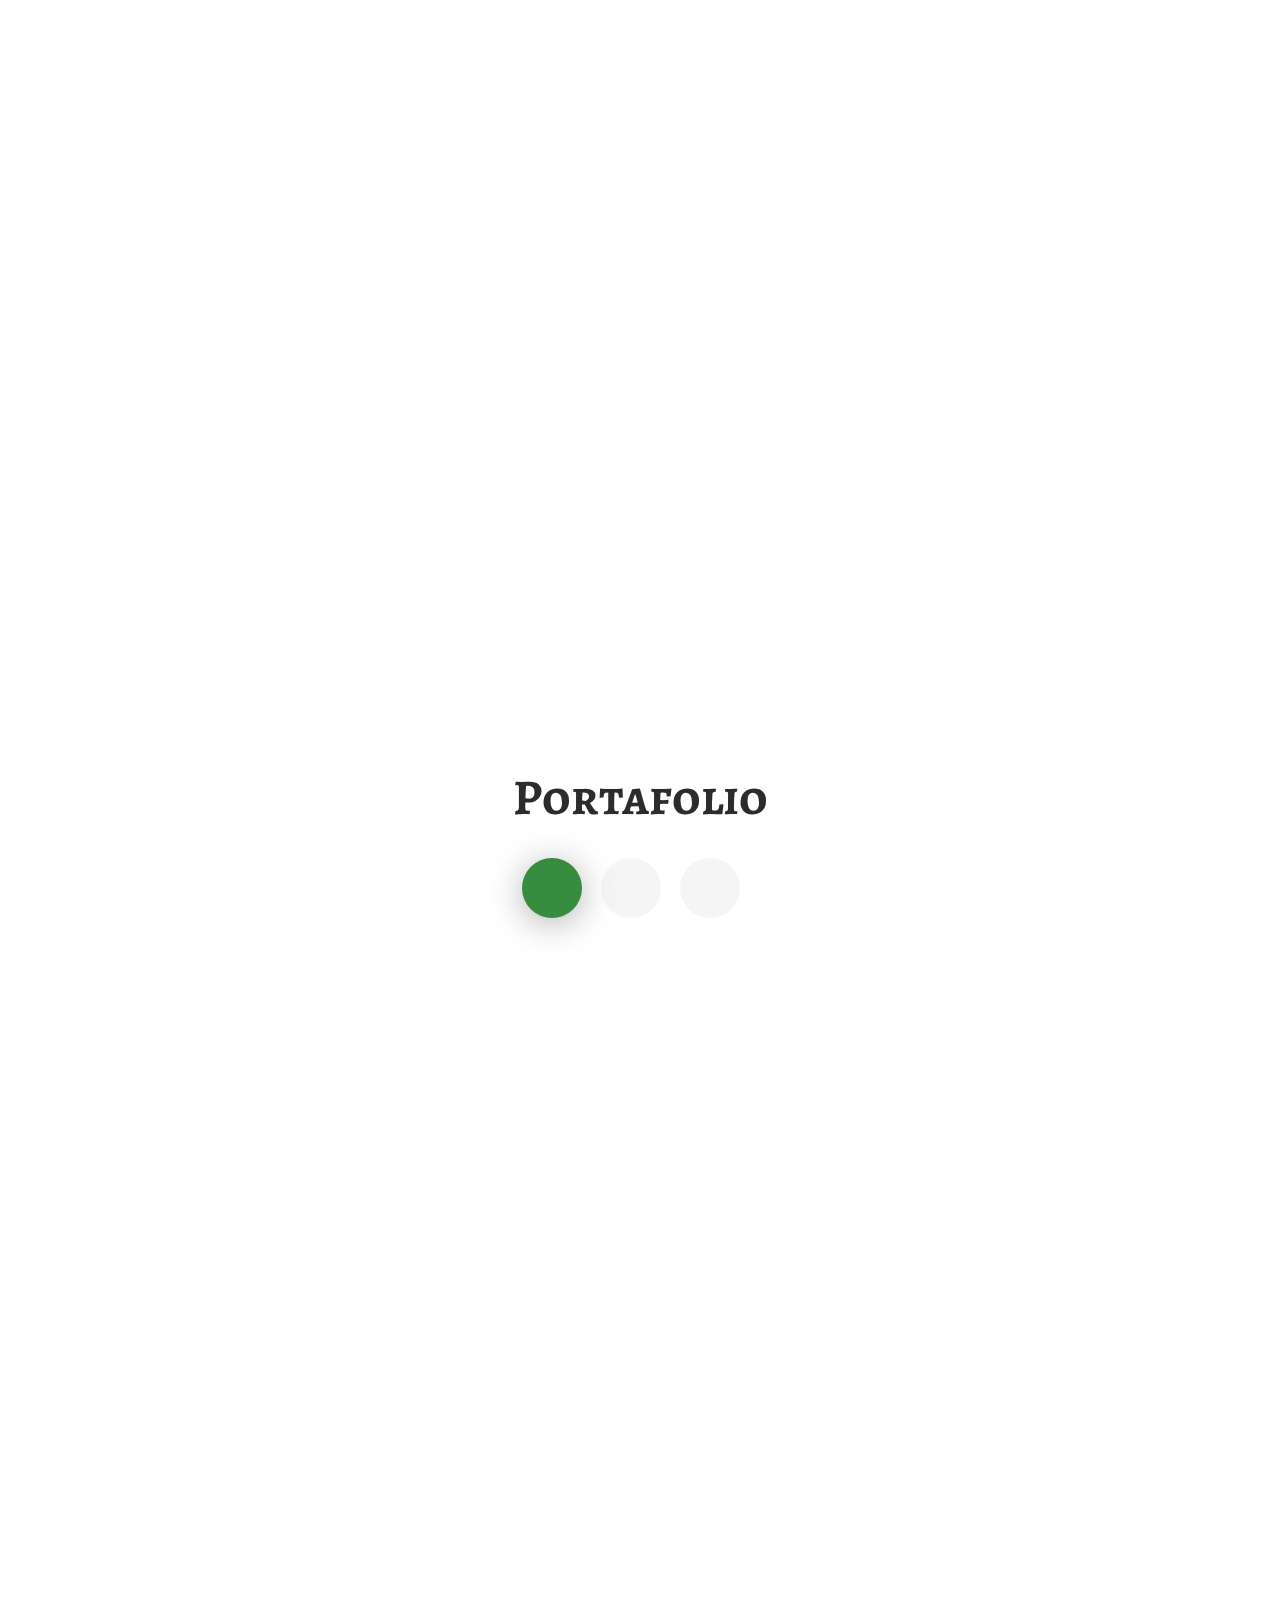
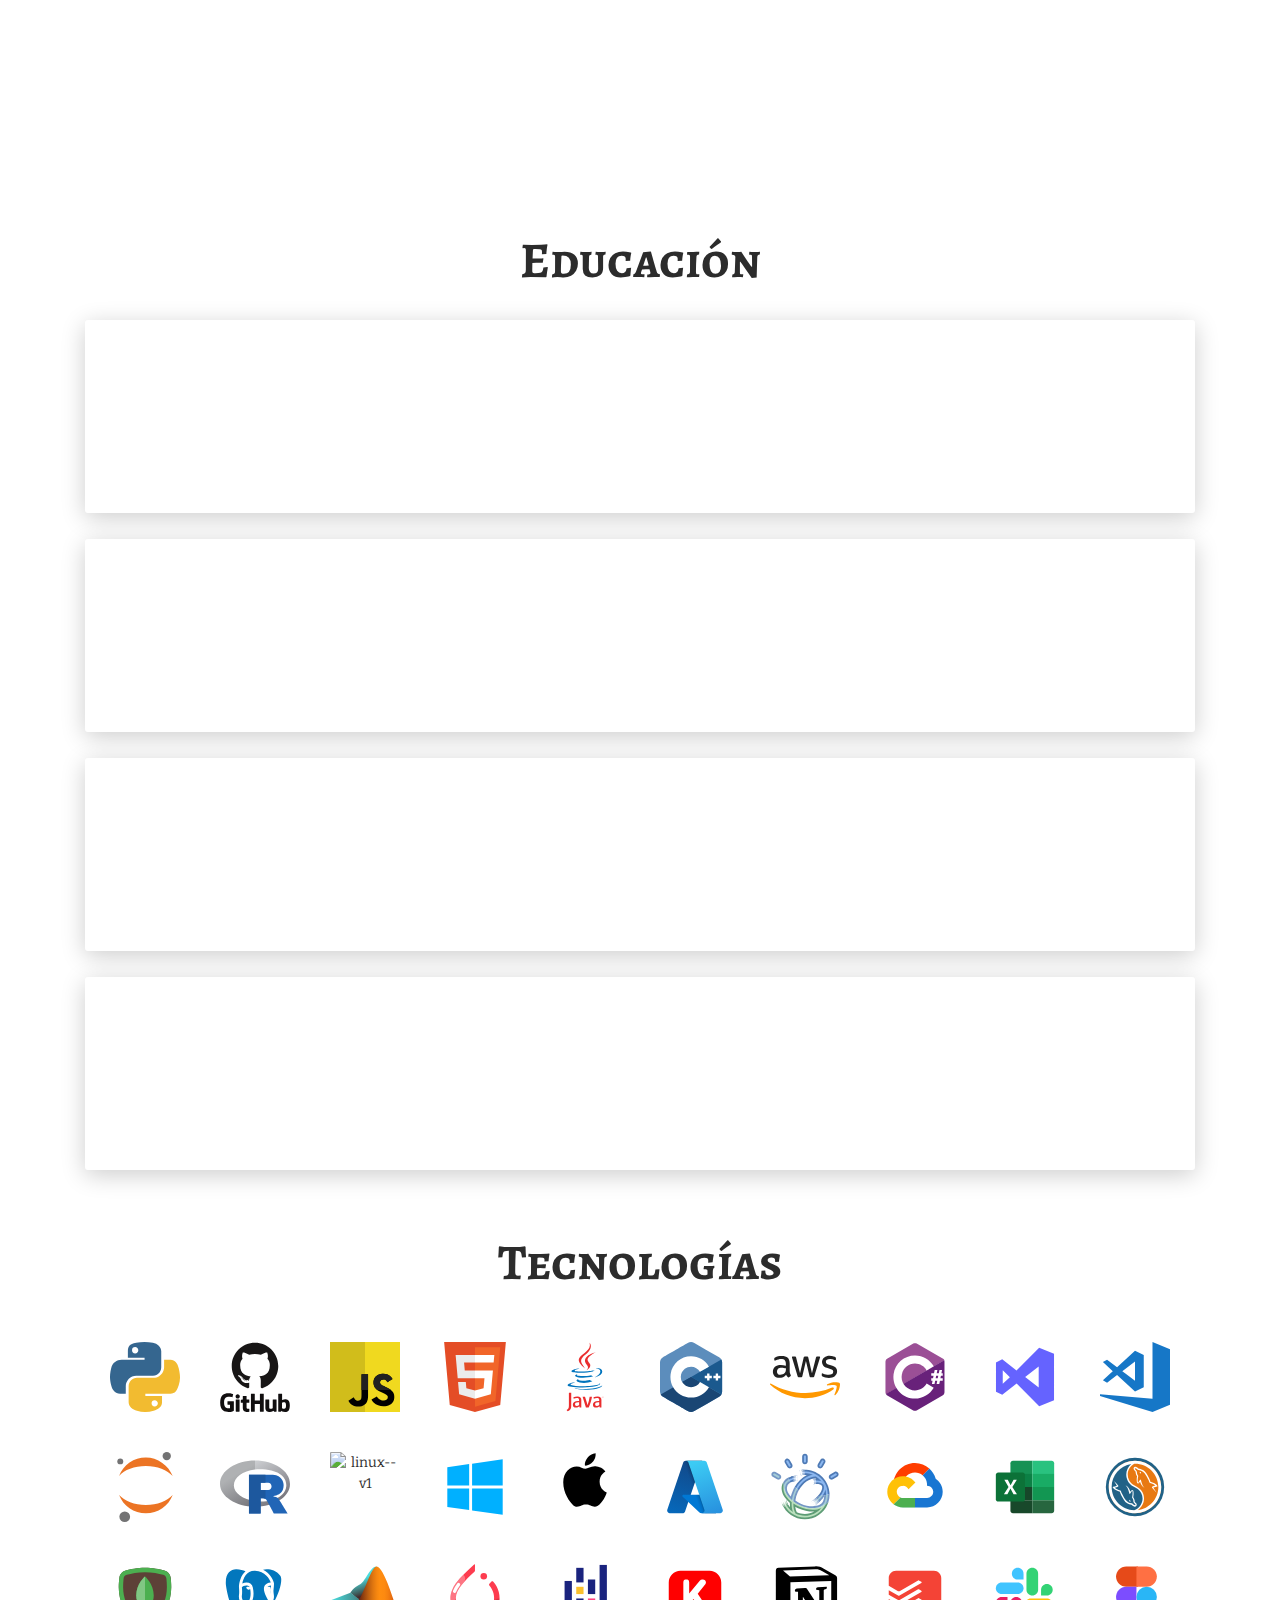
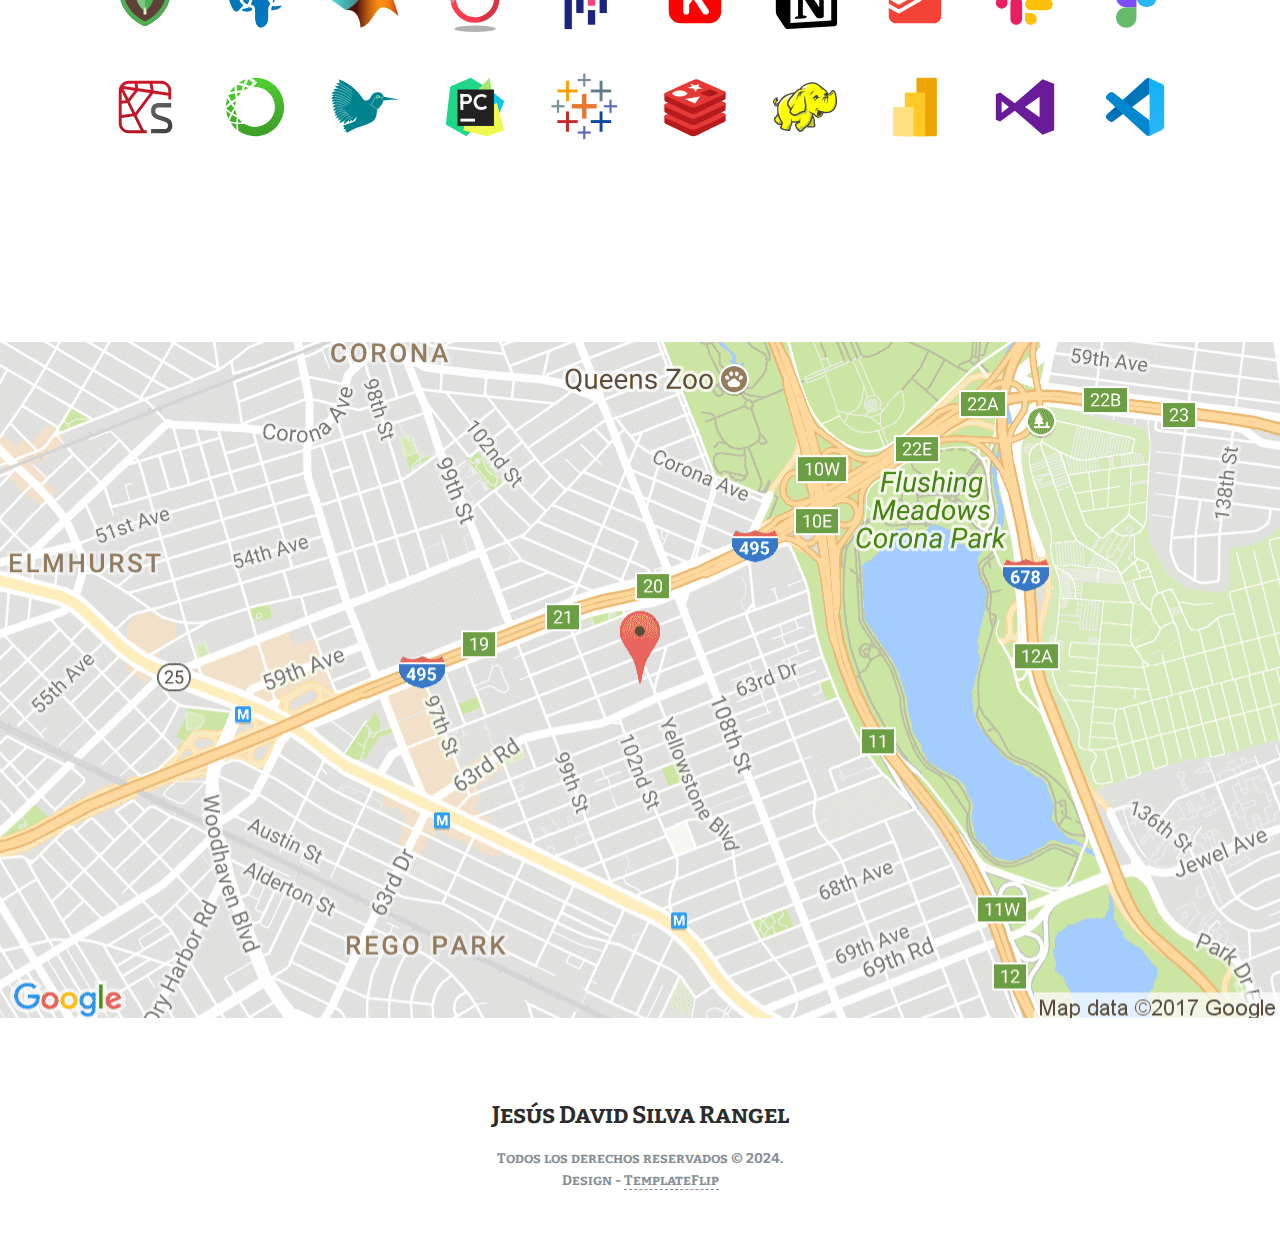
==== commit 13577d4f: "Mejoras" ====
--- a/index.html
+++ b/index.html
@@ -24,6 +24,13 @@
         }
       </style>
     </noscript>
+  
+  <style>
+    @import url('https://fonts.googleapis.com/css2?family=IM+Fell+DW+Pica+SC&display=swap');
+    @import url('https://fonts.googleapis.com/css2?family=Oldenburg&display=swap');
+    @import url('https://fonts.googleapis.com/css2?family=Protest+Strike&display=swap');
+    @import url('https://fonts.googleapis.com/css2?family=Kelly+Slab&display=swap');
+  </style>
   </head>
   <body id="top">
     <header>
@@ -55,7 +62,8 @@
       <div class="container">
         <div class="content-center">
           <div class="cc-profile-image"><a href="#"><img src="images/Fotografía construida con IA.jpg" alt="Image"/></a></div>
-          <div style="font-variant: small-caps;" class="h2 title">David Hopkins Schwartz</div>
+          <!--DAVID SCWHARTZ HOPKINS-->
+          <div style="font-variant: small-caps;" class="h2 title">Jesús David Silva Rangel</div>
           <p style="font-variant: small-caps;"; class="category text-white">Científico de datos e Ingeniero de IA</p><a style="font-family: Kdam Thmor Pro;"; class="btn btn-primary smooth-scroll mr-2" href="#contact" data-aos="zoom-in" data-aos-anchor="data-aos-anchor">Contratame</a><a class="btn btn-primary" href="#" data-aos="zoom-in" data-aos-anchor="data-aos-anchor"; style="font-family: Kdam Thmor Pro;">Descargar CV</a>
         </div>
       </div>
@@ -64,51 +72,46 @@
           <div class="button-container">
           
           <!--Github-->
-          <a class="btn btn-default btn-round btn-lg btn-icon" href="#" rel="tooltip" title="Follow me on Github" style="background-color: #333333; border-color: black; border-width: 2.5px; border-style: solid;">
+          <a class="btn btn-default btn-round btn-lg btn-icon" href="https://github.com/Jesus-David-Silva-Rangel-19" rel="tooltip" title="Github" style="background-color: #333333; border-color: black; border-width: 2.5px; border-style: solid;">
             <i class="fa fa-github"></i>
   
           <!--X -->
-          </a><a class="btn btn-default btn-round btn-lg btn-icon" href="#" rel="tooltip" title="Follow me on Twitter" style="background-color: #1DA1F2; border-color: black; border-width: 2.5px; border-style: solid;">
+          </a><a class="btn btn-default btn-round btn-lg btn-icon" href="#" rel="tooltip" title="Twitter" style="background-color: #1DA1F2; border-color: black; border-width: 2.5px; border-style: solid;">
             <i class="fa fa-twitter"></i>
           
           <!--Linkeding-->
-          <a class="btn btn-default btn-round btn-lg btn-icon" href="#" rel="tooltip" title="Follow me on LinkedIn" style="background-color: #0077B5; border-color: black; border-width: 2.5px; border-style: solid;">
+          <a class="btn btn-default btn-round btn-lg btn-icon" href="https://www.linkedin.com/in/jes%C3%BAs-david-silva-rangel-77706a260/" rel="tooltip" title="LinkedIn" style="background-color: #0077B5; border-color: black; border-width: 2.5px; border-style: solid;">
             <i class="fa fa-linkedin fa-2x"></i></a>
 
           <!--ORCID-->
-          <a class="btn btn-default btn-round btn-lg btn-icon" href="#" rel="tooltip" title="Follow me on ORCID" style="background-color: #A6CE39; border-color: black; border-width: 2.5px; border-style: solid;">
+          <a class="btn btn-default btn-round btn-lg btn-icon" href="#" rel="tooltip" title="ORCID" style="background-color: #A6CE39; border-color: black; border-width: 2.5px; border-style: solid;">
             <i class="fa fa-brands fa-orcid" style="font-size: 1.5em; color: rgb(255, 255, 255)"></i></a>
           
           <!--Kaggle-->
-          <a class="btn btn-default btn-round btn-lg btn-icon" href="#" rel="tooltip" title="Follow me on Kaggle" style="background-color: #20BEFF; border-color: black; border-width: 2.5px; border-style: solid;">
+          <a class="btn btn-default btn-round btn-lg btn-icon" href="#" rel="tooltip" title="Kaggle" style="background-color: #20BEFF; border-color: black; border-width: 2.5px; border-style: solid;">
             <i class="fa fa-brands fa-kaggle"></i></a>
 
           <!--Discord-->
-          <a class="btn btn-default btn-round btn-lg btn-icon" href="#" rel="tooltip" title="Follow me on Discord" style="background-color: #7289DA; border-color: black; border-width: 2.5px; border-style: solid;">
+          <a class="btn btn-default btn-round btn-lg btn-icon" href="#" rel="tooltip" title="Discord" style="background-color: #7289DA; border-color: black; border-width: 2.5px; border-style: solid;">
             <i class="fa fa-brands fa-discord"></i></a>
 
           <!--YouTube-->
-          <a class="btn btn-default btn-round btn-lg btn-icon" href="#" rel="tooltip" title="Follow me on YouTube" style="background-color: #FF0000; border-color: black; border-width: 2.5px; border-style: solid;">
+          <a class="btn btn-default btn-round btn-lg btn-icon" href="#" rel="tooltip" title="YouTube" style="background-color: #FF0000; border-color: black; border-width: 2.5px; border-style: solid;">
             <i class="fa fa-brands fa-youtube"></i></a>
 
           <!--WhatsApp-->
-          <a class="btn btn-default btn-round btn-lg btn-icon" href="#" rel="tooltip" title="Follow me on WhatsApp" style="background-color: #25D366; border-color: black; border-width: 2.5px; border-style: solid;">
+          <a class="btn btn-default btn-round btn-lg btn-icon" href="https://wa.me/573229608830/?text=Hola,%20¿Como%20puedo%20ayudarte?" rel="tooltip" title="WhatsApp" style="background-color: #25D366; border-color: black; border-width: 2.5px; border-style: solid;">
             <i class="fa fa-brands fa-whatsapp"></i></a>
 
           <!--Medium-->
-          <a class="btn btn-default btn-round btn-lg btn-icon" href="#" rel="tooltip" title="Follow me on Medium" style="background-color: #12100E; border-color: black; border-width: 2.5px; border-style: solid;">
+          <a class="btn btn-default btn-round btn-lg btn-icon" href="#" rel="tooltip" title="Medium" style="background-color: #12100E; border-color: black; border-width: 2.5px; border-style: solid;">
             <i class="fa fa-brands fa-medium"></i></a>
 
           <!--Google Scholar-->
-          <a class="btn btn-default btn-round btn-lg btn-icon" href="#" rel="tooltip" title="Follow me on Google Scholar" style="background-color: #4285F4; border-color: black; border-width: 2.5px; border-style: solid;">
+          <a class="btn btn-default btn-round btn-lg btn-icon" href="#" rel="tooltip" title="Google Scholar" style="background-color: #4285F4; border-color: black; border-width: 2.5px; border-style: solid;">
             <i class="fa fa-brands fa-google-scholar"></i></a>
           
           </div>
-      
-
-        
-          
-           
       
 
         </div>
@@ -148,7 +151,7 @@
             </div>
             <div class="row mt-3">
               <div class="col-sm-4"><strong class="text-uppercase">Idiomas:</strong></div>
-              <div class="col-sm-8">Español, Inglés, Frances, Aleman</div>
+              <div class="col-sm-8">Español, Inglés, Francés, Alemán</div>
             </div>
           </div>
         </div>
@@ -161,16 +164,34 @@
 <div class="section" id="skill">
   <div class="container">
     <div class="h4 text-center mb-4 title" style="font-family: Alegreya SC; font-size: 50px;">Habilidades profesionales</div>
-    <div class="card" data-aos="fade-up" data-aos-anchor-placement="top-bottom">
+    <div class="card" data-aos="fade-up" data-aos-anchor-placement="top-bottom" style="box-shadow: 5px 5px 15px rgba(0, 0, 0, 0.68);">
       <div class="card-body">
         <div class="row">
           <div class="col-md-6">
-            <div class="progress-container progress-primary"><span class="progress-badge">Python, R, SQL</span>
-              <div class="progress">
-                <div class="progress-bar progress-bar-primary" data-aos="progress-full" data-aos-offset="10" data-aos-duration="2000" role="progressbar" aria-valuenow="60" aria-valuemin="0" aria-valuemax="100" style="width: 80%;"></div><span class="progress-value">80%</span>
-              </div>
-            </div>
-          </div>
+            <div class="progress-container progress-primary"><span class="progress-badge">Python</span>
+              <div class="progress">
+                <div class="progress-bar progress-bar-primary" data-aos="progress-full" data-aos-offset="10" data-aos-duration="2000" role="progressbar" aria-valuenow="60" aria-valuemin="0" aria-valuemax="100" style="width: 80%;"></div><span class="progress-value">86%</span>
+              </div>
+            </div>
+          </div>
+
+          <div class="col-md-6">
+            <div class="progress-container progress-primary"><span class="progress-badge">R</span>
+              <div class="progress">
+                <div class="progress-bar progress-bar-primary" data-aos="progress-full" data-aos-offset="10" data-aos-duration="2000" role="progressbar" aria-valuenow="60" aria-valuemin="0" aria-valuemax="100" style="width: 72%;"></div><span class="progress-value">75%</span>
+              </div>
+            </div>
+          </div>
+
+
+          <div class="col-md-6">
+            <div class="progress-container progress-primary"><span class="progress-badge">Matlab</span>
+              <div class="progress">
+                <div class="progress-bar progress-bar-primary" data-aos="progress-full" data-aos-offset="10" data-aos-duration="2000" role="progressbar" aria-valuenow="60" aria-valuemin="0" aria-valuemax="100" style="width: 80%;"></div><span class="progress-value">62%</span>
+              </div>
+            </div>
+          </div>
+
           <div class="col-md-6">
             <div class="progress-container progress-primary"><span class="progress-badge">Machine Learning</span>
               <div class="progress">
@@ -203,11 +224,50 @@
               </div>
             </div>
           </div>
+
+          <div class="col-md-6">
+            <div class="progress-container progress-primary"><span class="progress-badge">Ciencia De Datos</span>
+              <div class="progress">
+                <div class="progress-bar progress-bar-primary" data-aos="progress-full" data-aos-offset="10" data-aos-duration="2000" role="progressbar" aria-valuenow="60" aria-valuemin="0" aria-valuemax="100" style="width: 72%;"></div><span class="progress-value">81%</span>
+              </div>
+            </div>
+          </div>
+
+          <div class="col-md-6">
+            <div class="progress-container progress-primary"><span class="progress-badge">Bases de Datos</span>
+              <div class="progress">
+                <div class="progress-bar progress-bar-primary" data-aos="progress-full" data-aos-offset="10" data-aos-duration="2000" role="progressbar" aria-valuenow="60" aria-valuemin="0" aria-valuemax="100" style="width: 72%;"></div><span class="progress-value">68%</span>
+              </div>
+            </div>
+          </div>
+
+          <div class="col-md-6">
+            <div class="progress-container progress-primary"><span class="progress-badge">Investigación Científica</span>
+              <div class="progress">
+                <div class="progress-bar progress-bar-primary" data-aos="progress-full" data-aos-offset="10" data-aos-duration="2000" role="progressbar" aria-valuenow="60" aria-valuemin="0" aria-valuemax="100" style="width: 72%;"></div><span class="progress-value">84%</span>
+              </div>
+            </div>
+          </div>
+
+          <div class="col-md-6">
+            <div class="progress-container progress-primary"><span class="progress-badge">Desarrollo Web</span>
+              <div class="progress">
+                <div class="progress-bar progress-bar-primary" data-aos="progress-full" data-aos-offset="10" data-aos-duration="2000" role="progressbar" aria-valuenow="60" aria-valuemin="0" aria-valuemax="100" style="width: 72%;"></div><span class="progress-value">90%</span>
+              </div>
+            </div>
+          </div>
+
           <div class="col-md-6">
             <div class="progress-container progress-primary"><span class="progress-badge">Análisis de datos</span>
               <div class="progress">
-                <div class="progress-bar progress-bar-primary" data-aos="progress-full" data-aos-offset="10" data-aos-duration="2000" role="progressbar" aria-valuenow="60" aria-valuemin="0" aria-valuemax="100" style="width: 70%;"></div><span class="progress-value">70%</span>
-              </div>
+                <div class="progress-bar progress-bar-primary" data-aos="progress-full" data-aos-offset="10" data-aos-duration="2000" role="progressbar" aria-valuenow="60" aria-valuemin="0" aria-valuemax="100" style="width: 70%;"></div><span class="progress-value">88%</span>
+              
+              </div>
+            
+            
+            
+            </div>
+
             </div>
           </div>
         </div>
@@ -298,9 +358,9 @@
                     </figcaption>
                   </figure></a></div>
               <div class="cc-porfolio-image img-raised" style="box-shadow: 5px 5px 15px rgba(0, 0, 0, 1);" data-aos="fade-up" data-aos-anchor-placement="top-bottom"><a href="#web-development">
-                  <figure class="cc-effect"><img src="images/project-4.jpg" alt="Image"/>
-                    <figcaption>
-                      <div class="h4">Proyecto de Marketing digital</div>
+                  <figure class="cc-effect"><img src="img-projects/project4.png" alt="Image"/>
+                    <figcaption>
+                      <div class="h4">Diagnóstico Automático de COVID-19 con Radiografías de Torax</div>
                       <p>Desarrollo web</p>
                     </figcaption>
                   </figure></a></div>
@@ -792,7 +852,44 @@
 </div></div>
     </div>
     <footer class="footer">
-      <div class="container text-center"><a class="cc-facebook btn btn-link" href="#"><i class="fa fa-facebook fa-2x " aria-hidden="true"></i></a><a class="cc-twitter btn btn-link " href="#"><i class="fa fa-twitter fa-2x " aria-hidden="true"></i></a><a class="cc-google-plus btn btn-link" href="#"><i class="fa fa-google-plus fa-2x" aria-hidden="true"></i></a><a class="cc-instagram btn btn-link" href="#"><i class="fa fa-instagram fa-2x " aria-hidden="true"></i></a></div>
+      <div class="container text-center">
+        
+        <!--Linkeding-->
+        <a class="cc-facebook btn btn-link" href="#" style="font-size: 16px;">
+        <i class="fa fa-linkedin fa-2x " aria-hidden="true" style="color: #0077B5;"></i></a>
+ 
+        
+         <!--Github-->
+        <a class="cc-twitter btn btn-link" href="#" style="color: #000; font-size: 16px;">
+        <i class="fa fa-github fa-2x " aria-hidden="true" style="color: #000;"></i></a></a>
+          
+        <!--WhatsApp-->
+        <a class="cc-instagram btn btn-link" href="#" style="color: #00ff00; font-size: 16px; ">
+        <i class="fa fa-whatsapp fa-2x " aria-hidden="true" style="color: #00ff00;"></i></a>
+        
+        <!--YouTube-->
+        <a class="cc-instagram btn btn-link" href="#" style="color: #ff0000; font-size: 16px; ">
+        <i class="fa fa-youtube fa-2x " aria-hidden="true" style="color: #ff0000;"></i></a>
+
+        <!--X-->
+        <a class="cc-instagram btn btn-link" href="#" style="color: #000; font-size: 16px; ">
+        <i class="fa fa-brands fa-x-twitter fa-2x" aria-hidden="true"></i></a>
+
+        <!--Kaggle-->
+        <a class="cc-instagram btn btn-link" href="#" style="color: #20BEFF; font-size: 16px; ">
+        <i class="fa fa-brands fa-kaggle fa-2x" aria-hidden="true" style="color: #20BEFF;"></i></a>
+
+        <!--PayPal-->
+        <a class="cc-instagram btn btn-link" href="#" style="color: #003087; font-size: 16px; ">
+        <i class="fa fa-brands fa-paypal fa-2x" aria-hidden="true" style="color: #003087;"></i></a>
+
+        <!--Medium-->
+        <a class="cc-instagram btn btn-link" href="#" style="color: #000; font-size: 16px; ">
+        <i class="fa fa-brands fa-medium fa-2x" aria-hidden="true" style="color: #000;"></i></a>
+
+      </div>
+     
+     
       <div style="font-variant: small-caps;"; class="h4 title text-center">Jesús David Silva Rangel</div>
       <div class="text-center text-muted">
         <p style="font-variant: small-caps; font-weight: bold;";>Todos los derechos reservados &copy; 2024. <br>Design - <a class="credit" href="#" target="_blank">TemplateFlip</a></p>
--- a/css/main.css
+++ b/css/main.css
@@ -2081,13 +2081,20 @@
   .progress-container .progress-badge {
     color: #888;
     font-size: 0.8571em;
-    text-transform: uppercase; }
+    font-variant: small-caps;
+    font-family: Oldenburg;
+    font-weight: bolder;
+    font-size: 17px;
+  }
   .progress-container .progress {
     height: 1px;
     border-radius: 0;
     box-shadow: none;
     background: rgba(222, 222, 222, 0.8);
-    margin-top: 14px; }
+    margin-top: 14px; 
+    font-family: Oldenburg;
+    font-weight: bolder;
+    }
     .progress-container .progress .progress-bar {
       box-shadow: none;
       background-color: #888; }
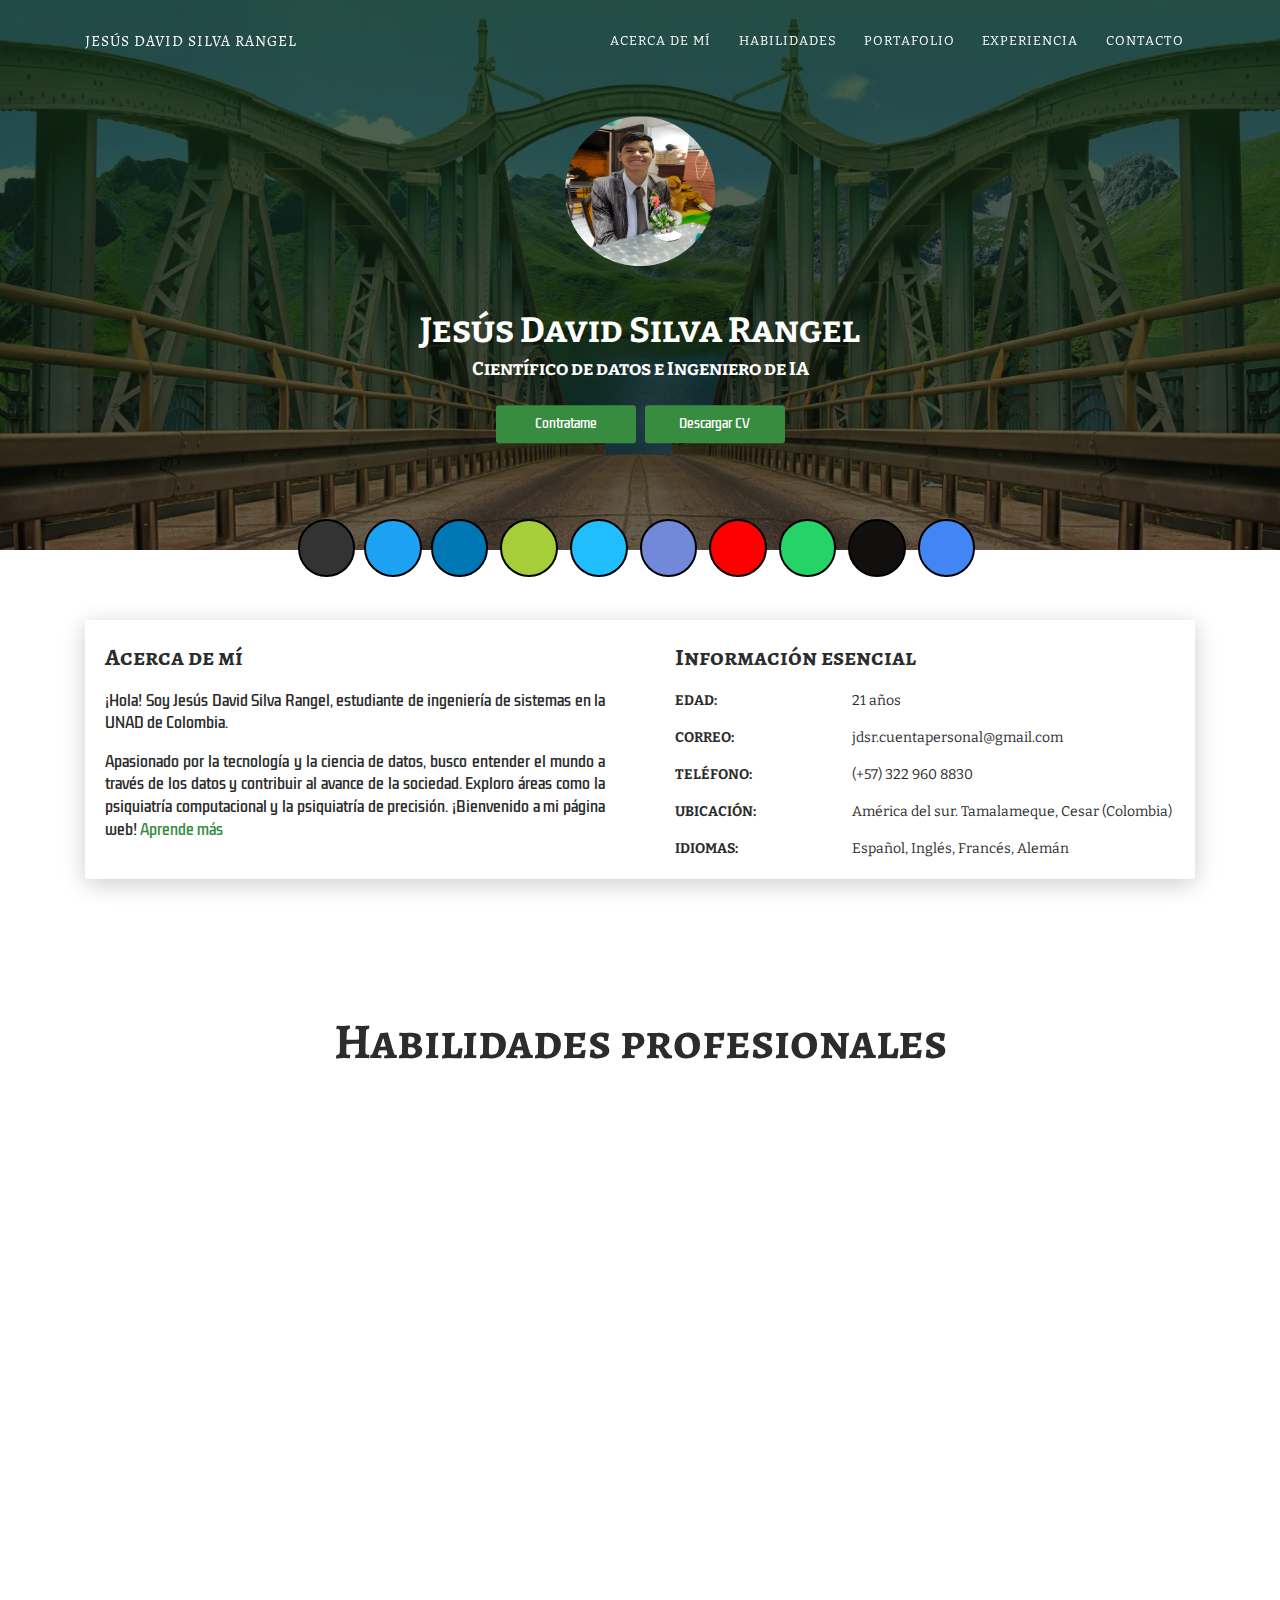
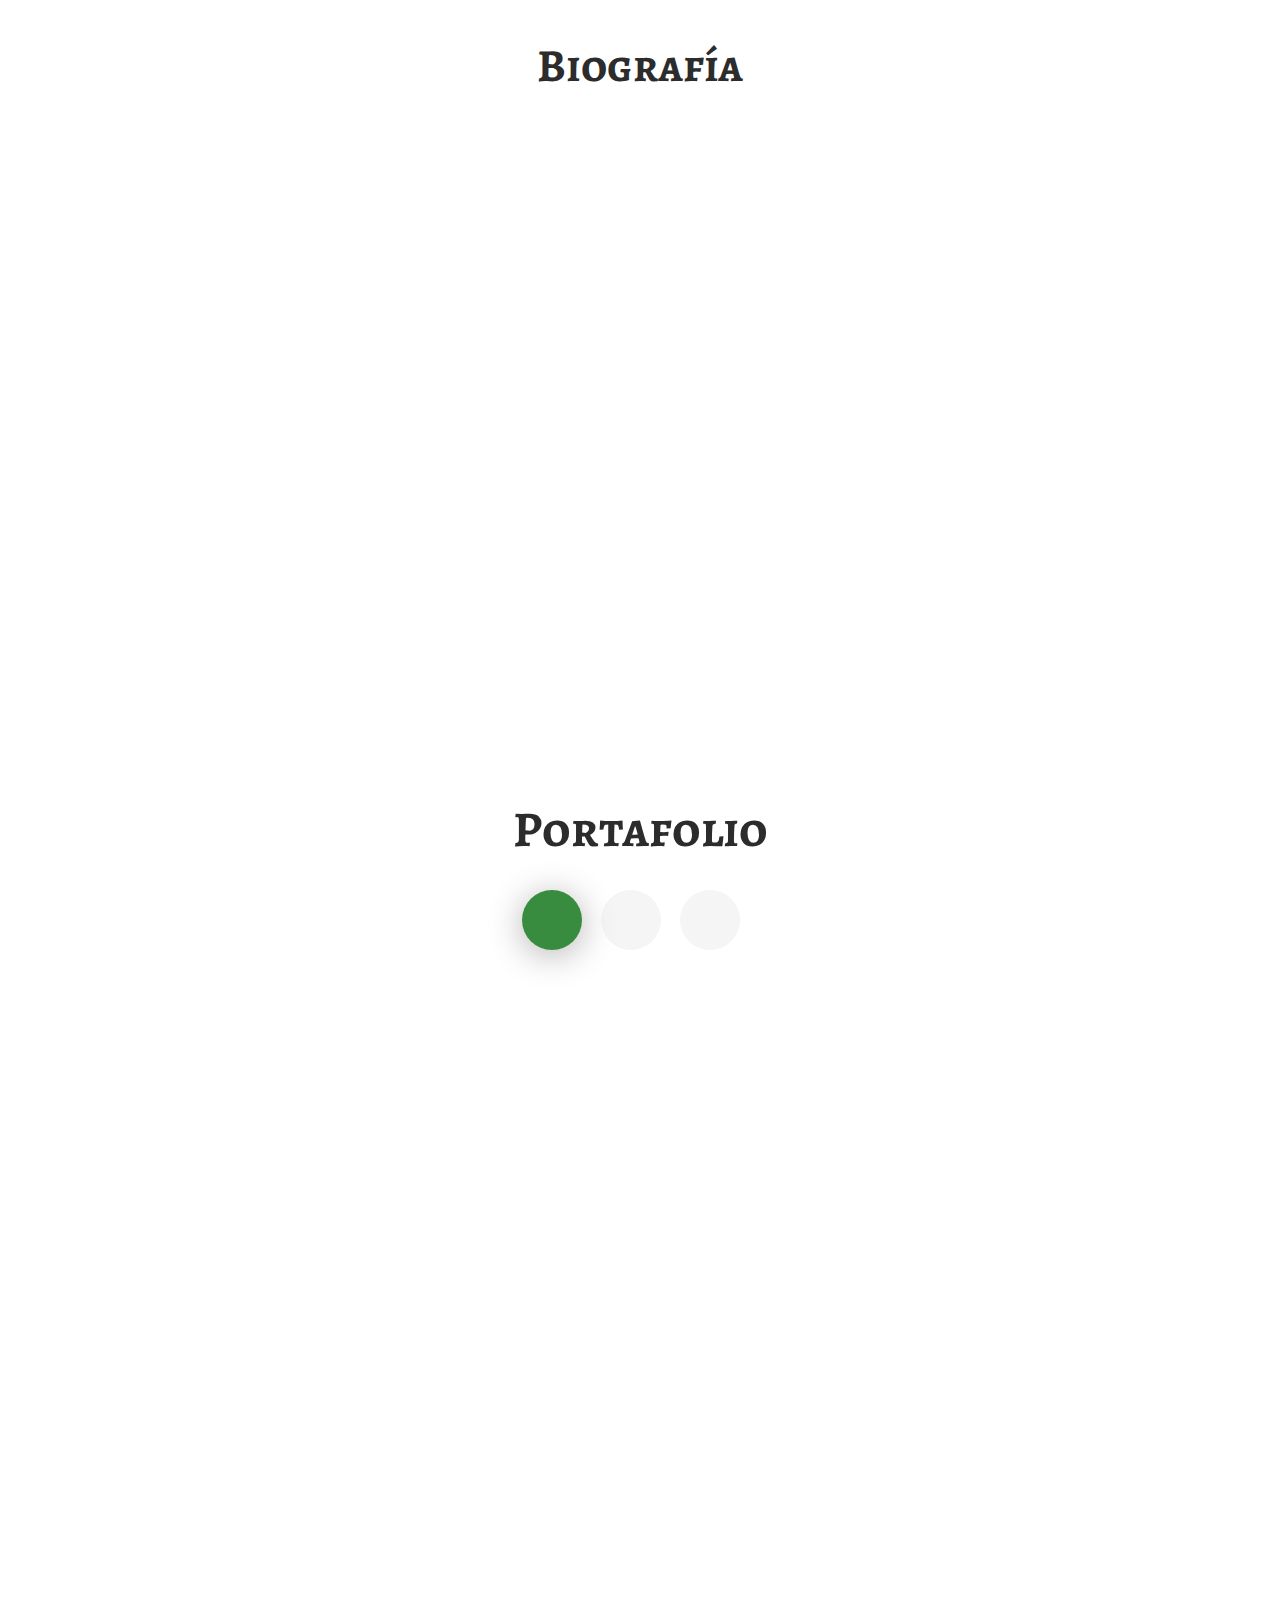
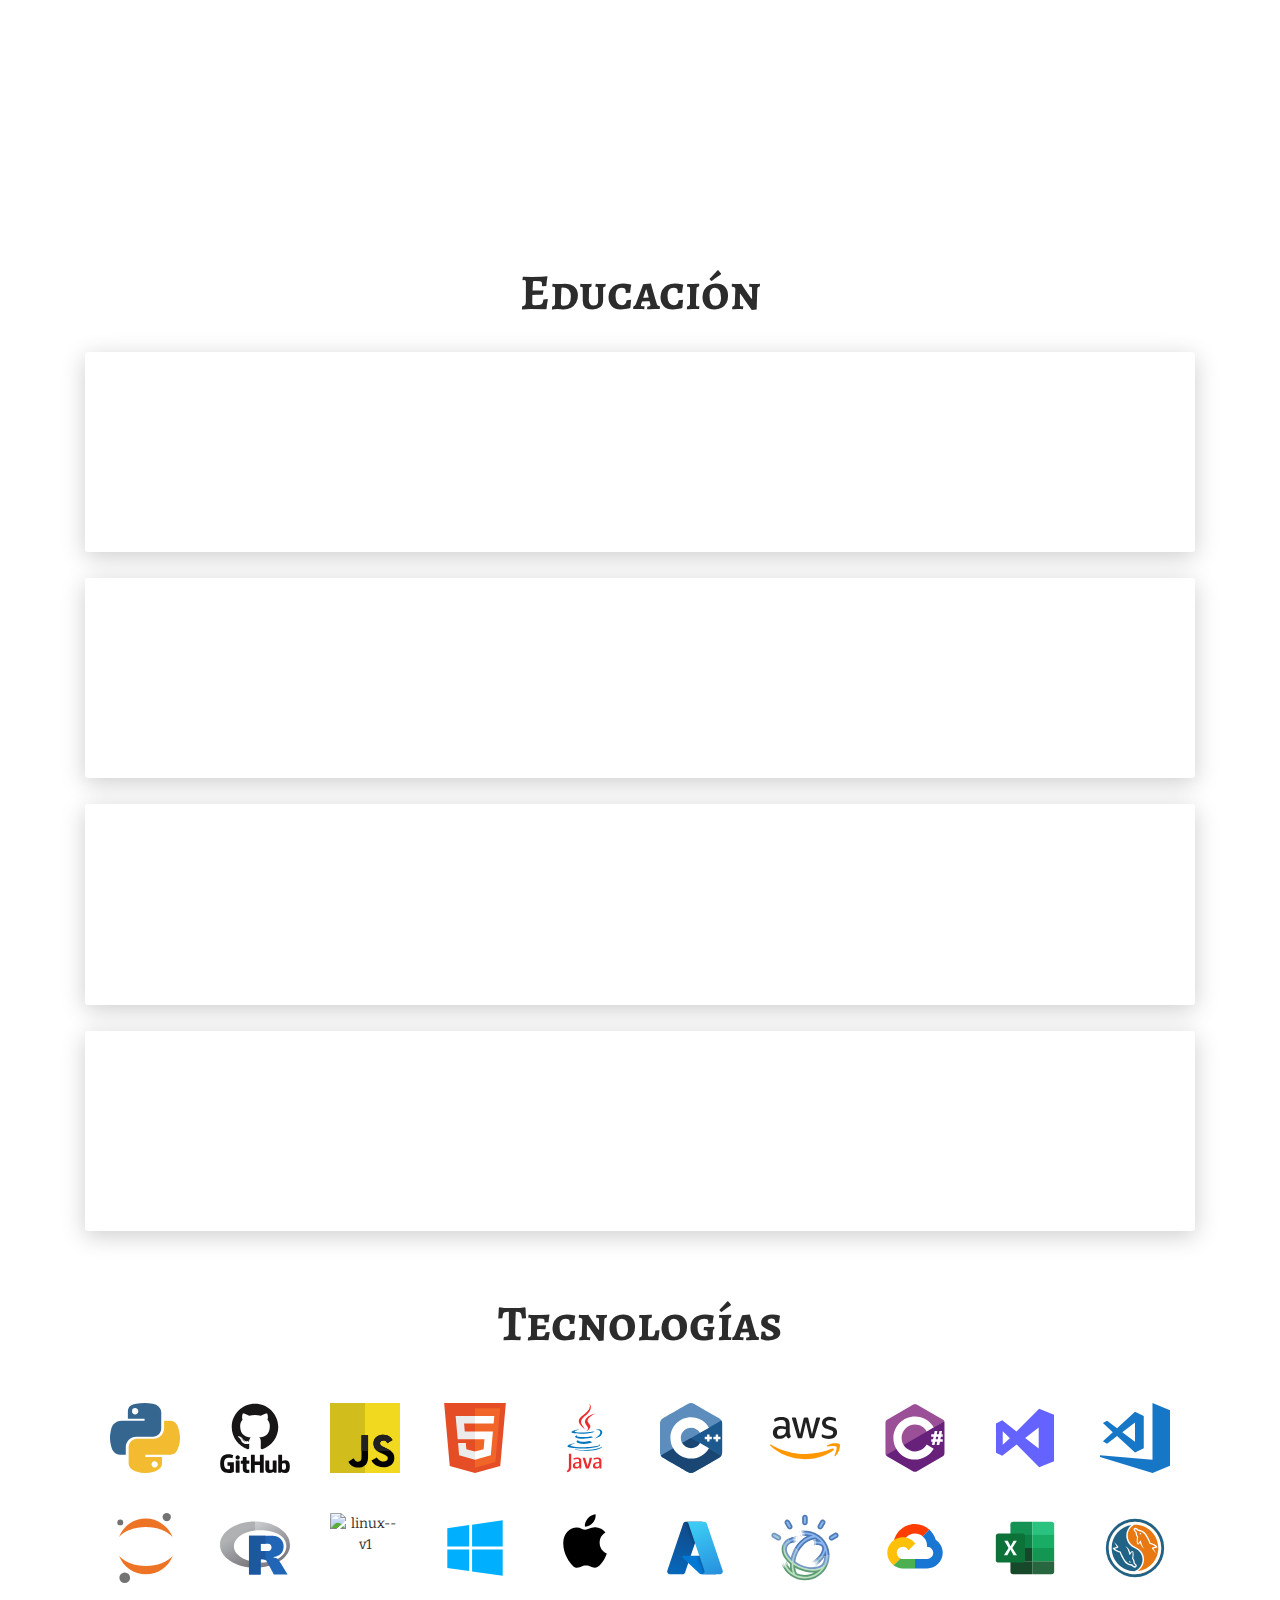
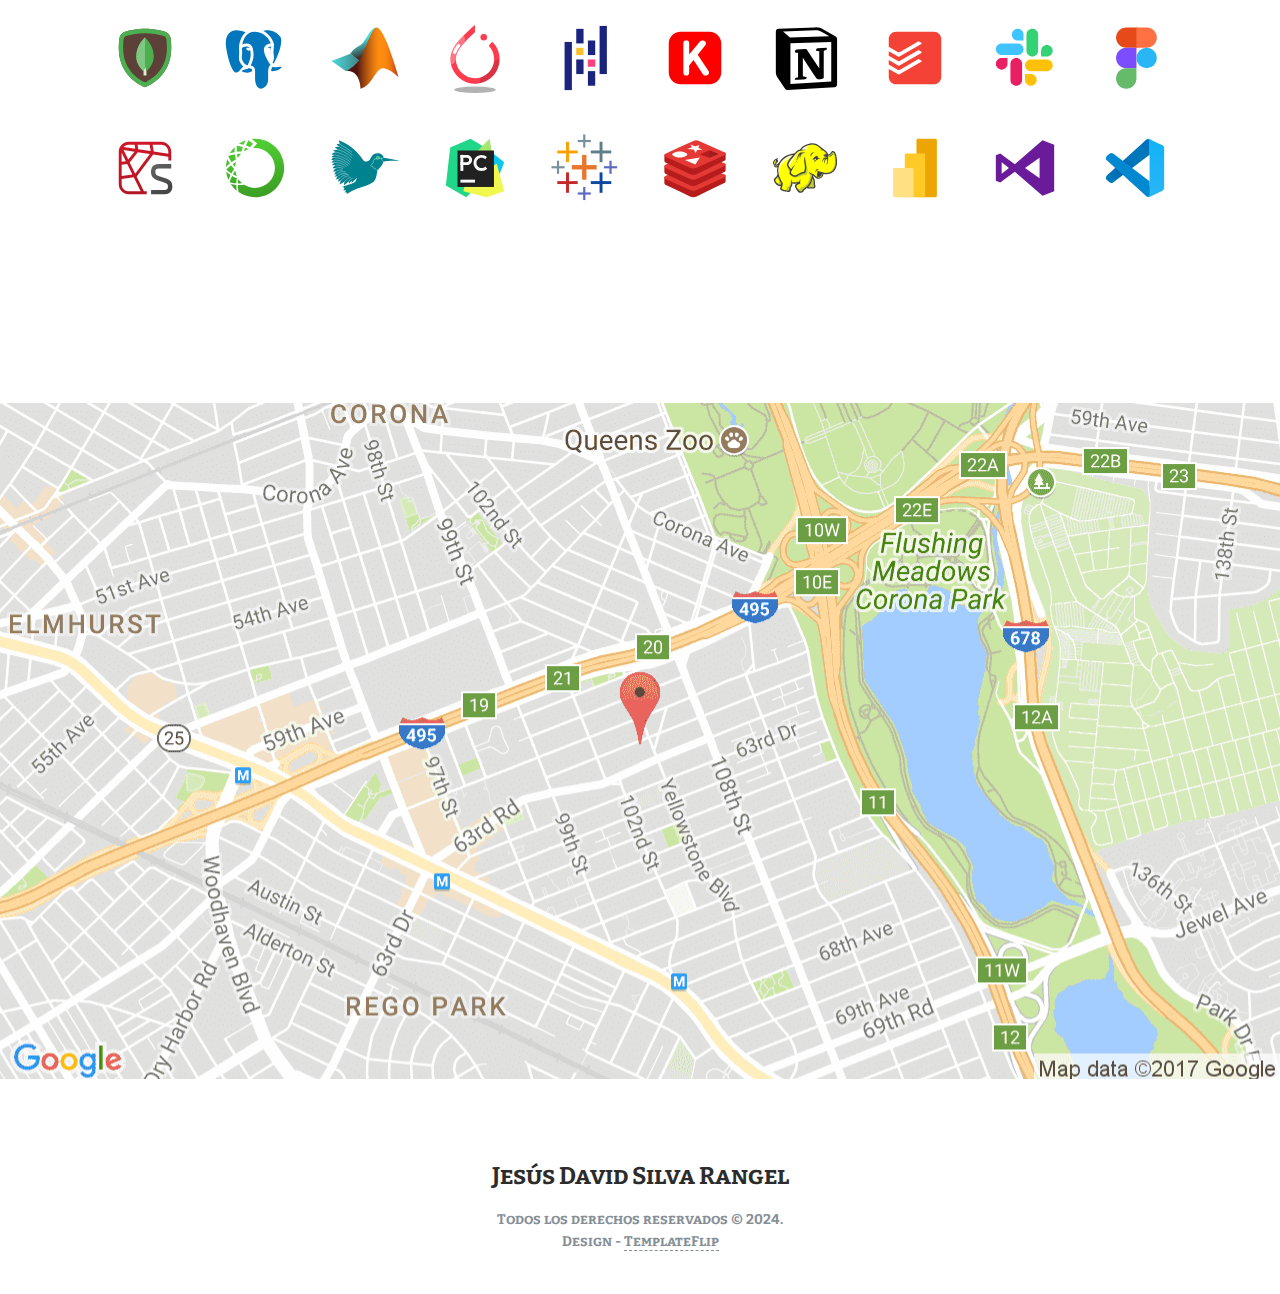
==== commit 3c6eda7c: "Desarrollo de la pagina del proyecto MDPA" ====
--- a/index.html
+++ b/index.html
@@ -75,7 +75,7 @@
           <a class="btn btn-default btn-round btn-lg btn-icon" href="https://github.com/Jesus-David-Silva-Rangel-19" rel="tooltip" title="Github" style="background-color: #333333; border-color: black; border-width: 2.5px; border-style: solid;">
             <i class="fa fa-github"></i>
   
-          <!--X -->
+          <!--X-->
           </a><a class="btn btn-default btn-round btn-lg btn-icon" href="#" rel="tooltip" title="Twitter" style="background-color: #1DA1F2; border-color: black; border-width: 2.5px; border-style: solid;">
             <i class="fa fa-twitter"></i>
           
@@ -279,12 +279,12 @@
 <!-- Biografía --> 
 
 <div class="section" id="about">
+  <div class="h4 mt-0 title" style="font-family: Alegreya SC; text-align: center; font-size: 46px;" >Biografía</div>
   <div class="container">
     <div class="card" data-aos="fade-up" data-aos-offset="10">
       <div class="row">
         <div class="col-12">
           <div class="card-body">
-            <div class="h4 mt-0 title" style="font-family: Alegreya SC; text-align: center;">Biografía</div>
             <p style="font-family: Coustard; text-align: justify;">
 
               Nací en Ocaña, Norte de Santander, y aunque viví allí solo unos años, pasé gran parte de mi infancia y juventud en Tamalameque, Cesar, un lugar que ha influido profundamente en mi desarrollo personal. Desde temprana edad, me apasionaron las ciencias y la tecnología, lo que me llevó a estudiar ingeniería de sistemas en la UNAD de Colombia. Mi interés se ha centrado en la ciencia de datos y la ingeniería de inteligencia artificial, áreas que considero esenciales para el futuro.
@@ -334,7 +334,7 @@
         <div class="ml-auto mr-auto">
           <div class="row">
             <div class="col-md-6">
-              <div style="box-shadow: 5px 5px 15px rgba(0, 0, 0, 1);" class="cc-porfolio-image img-raised" data-aos="fade-up" data-aos-anchor-placement="top-bottom"><a href="#web-development">
+              <div style="box-shadow: 5px 5px 15px rgba(0, 0, 0, 1);" class="cc-porfolio-image img-raised" data-aos="fade-up" data-aos-anchor-placement="top-bottom"><a href="projects-details/project1.html">
                   <figure class="cc-effect"><img src="img-projects/project1.png" alt="Image"/>
                     <figcaption>
                       <div class="h4">Monitor Digital de Presión Arterial (MDPA)</div>
--- a/css/main.css
+++ b/css/main.css
@@ -2344,7 +2344,8 @@
   font-weight: 300; }
 
 .category {
-  text-transform: uppercase;
+  text-transform: small-caps;
+  font-size: 18.5px;
   font-weight: 700;
   color: #9A9A9A; }
 
